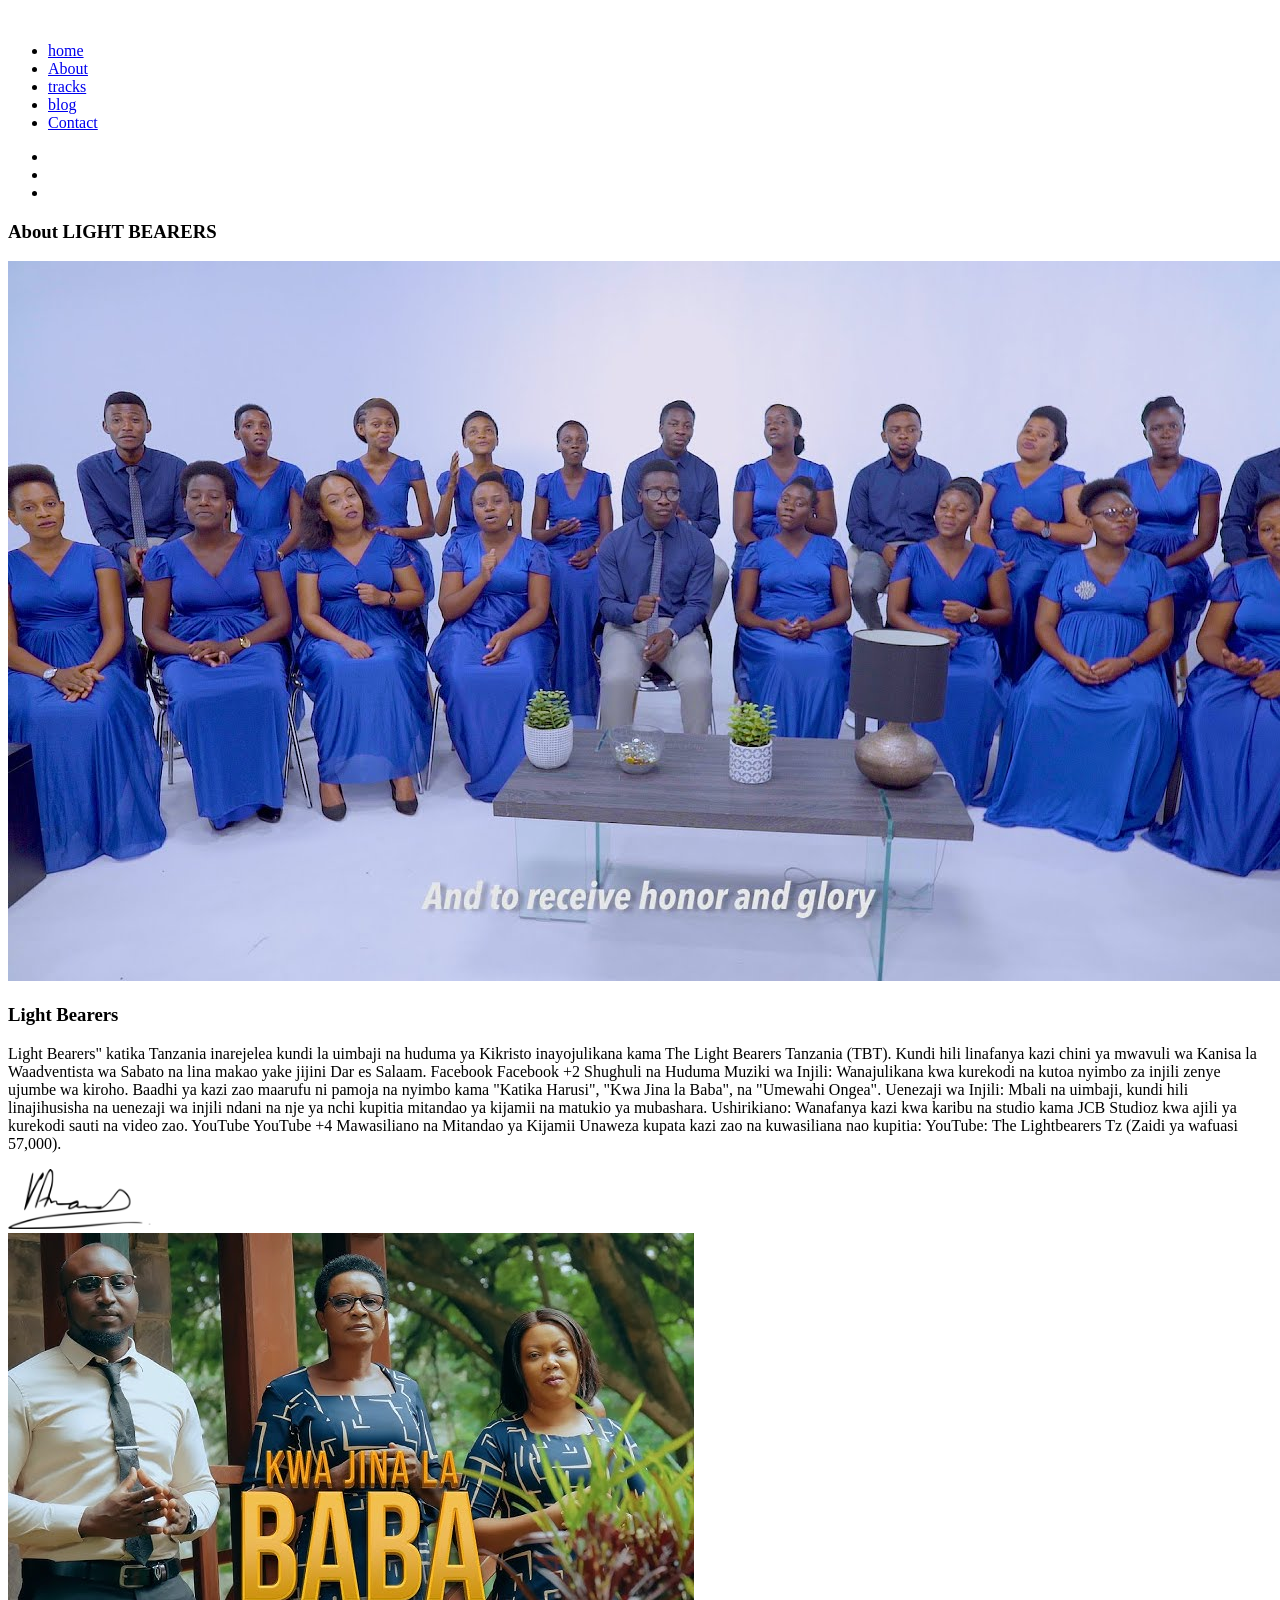
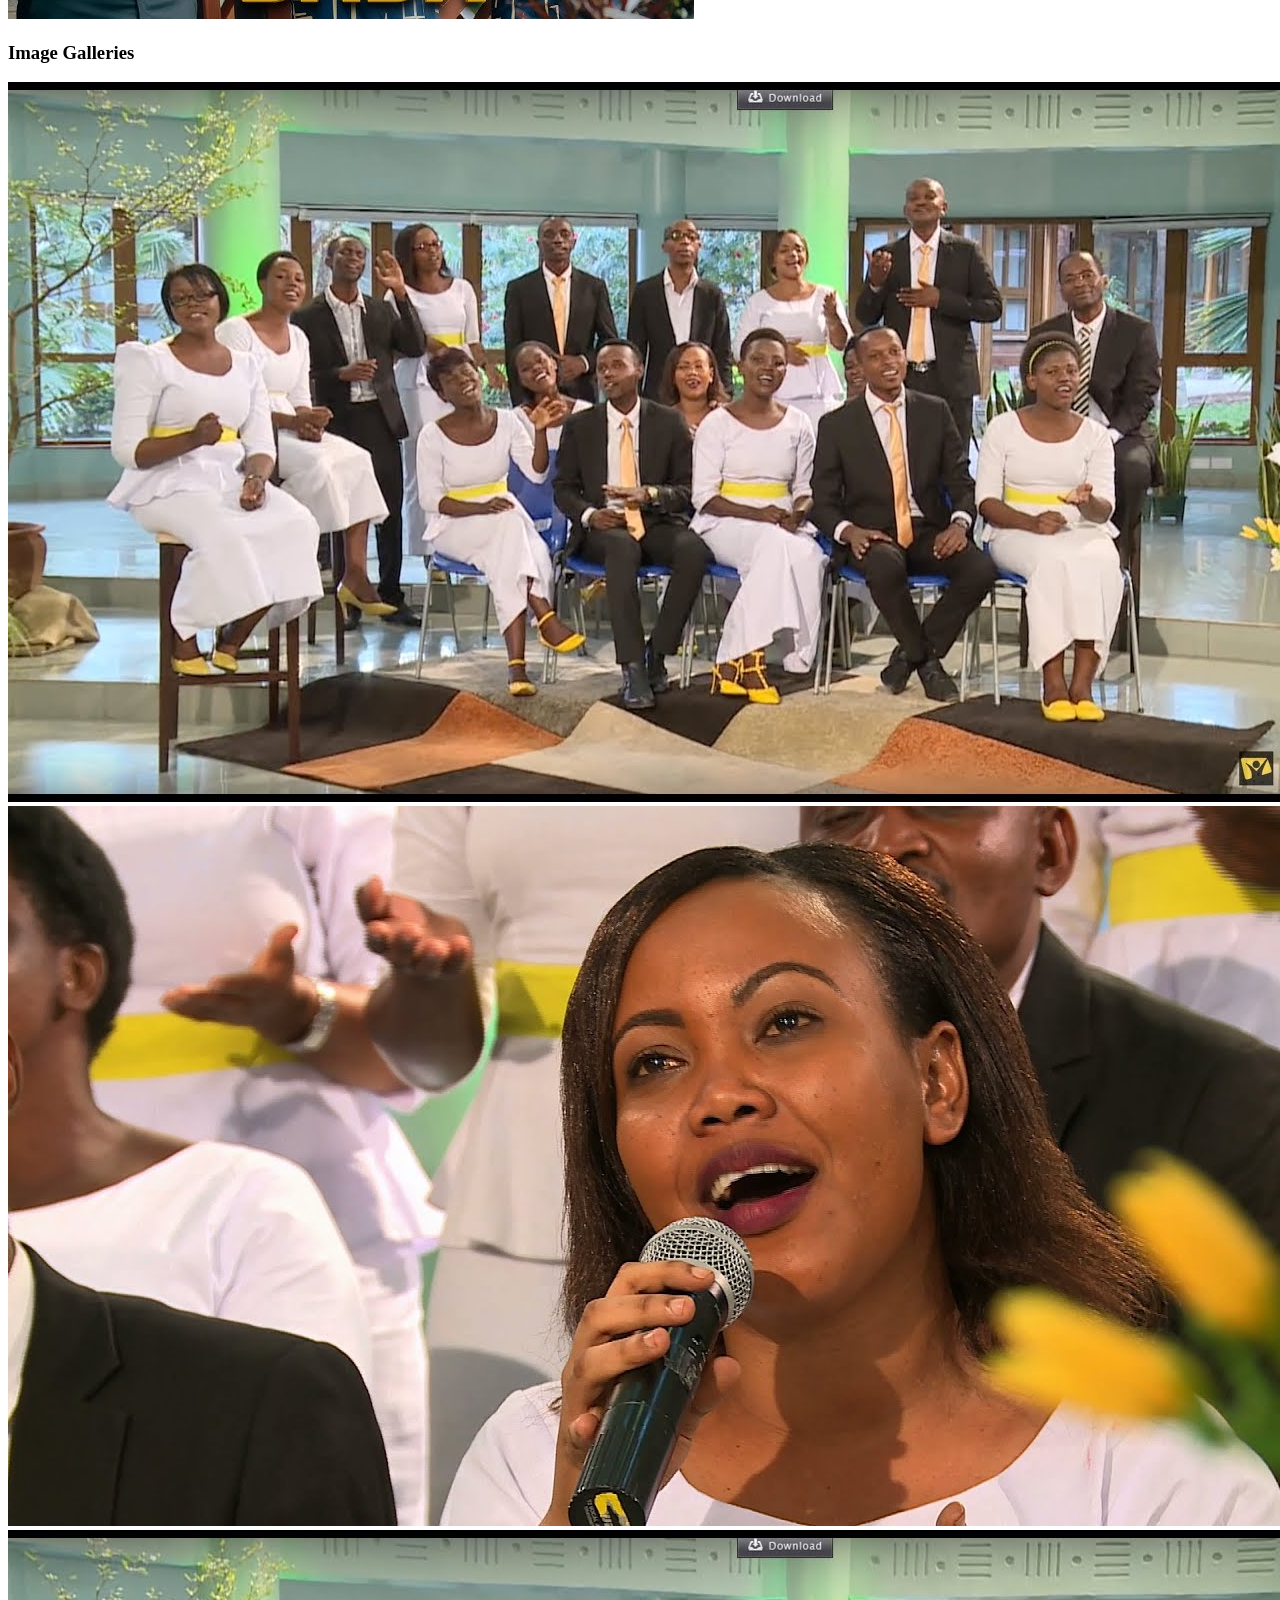
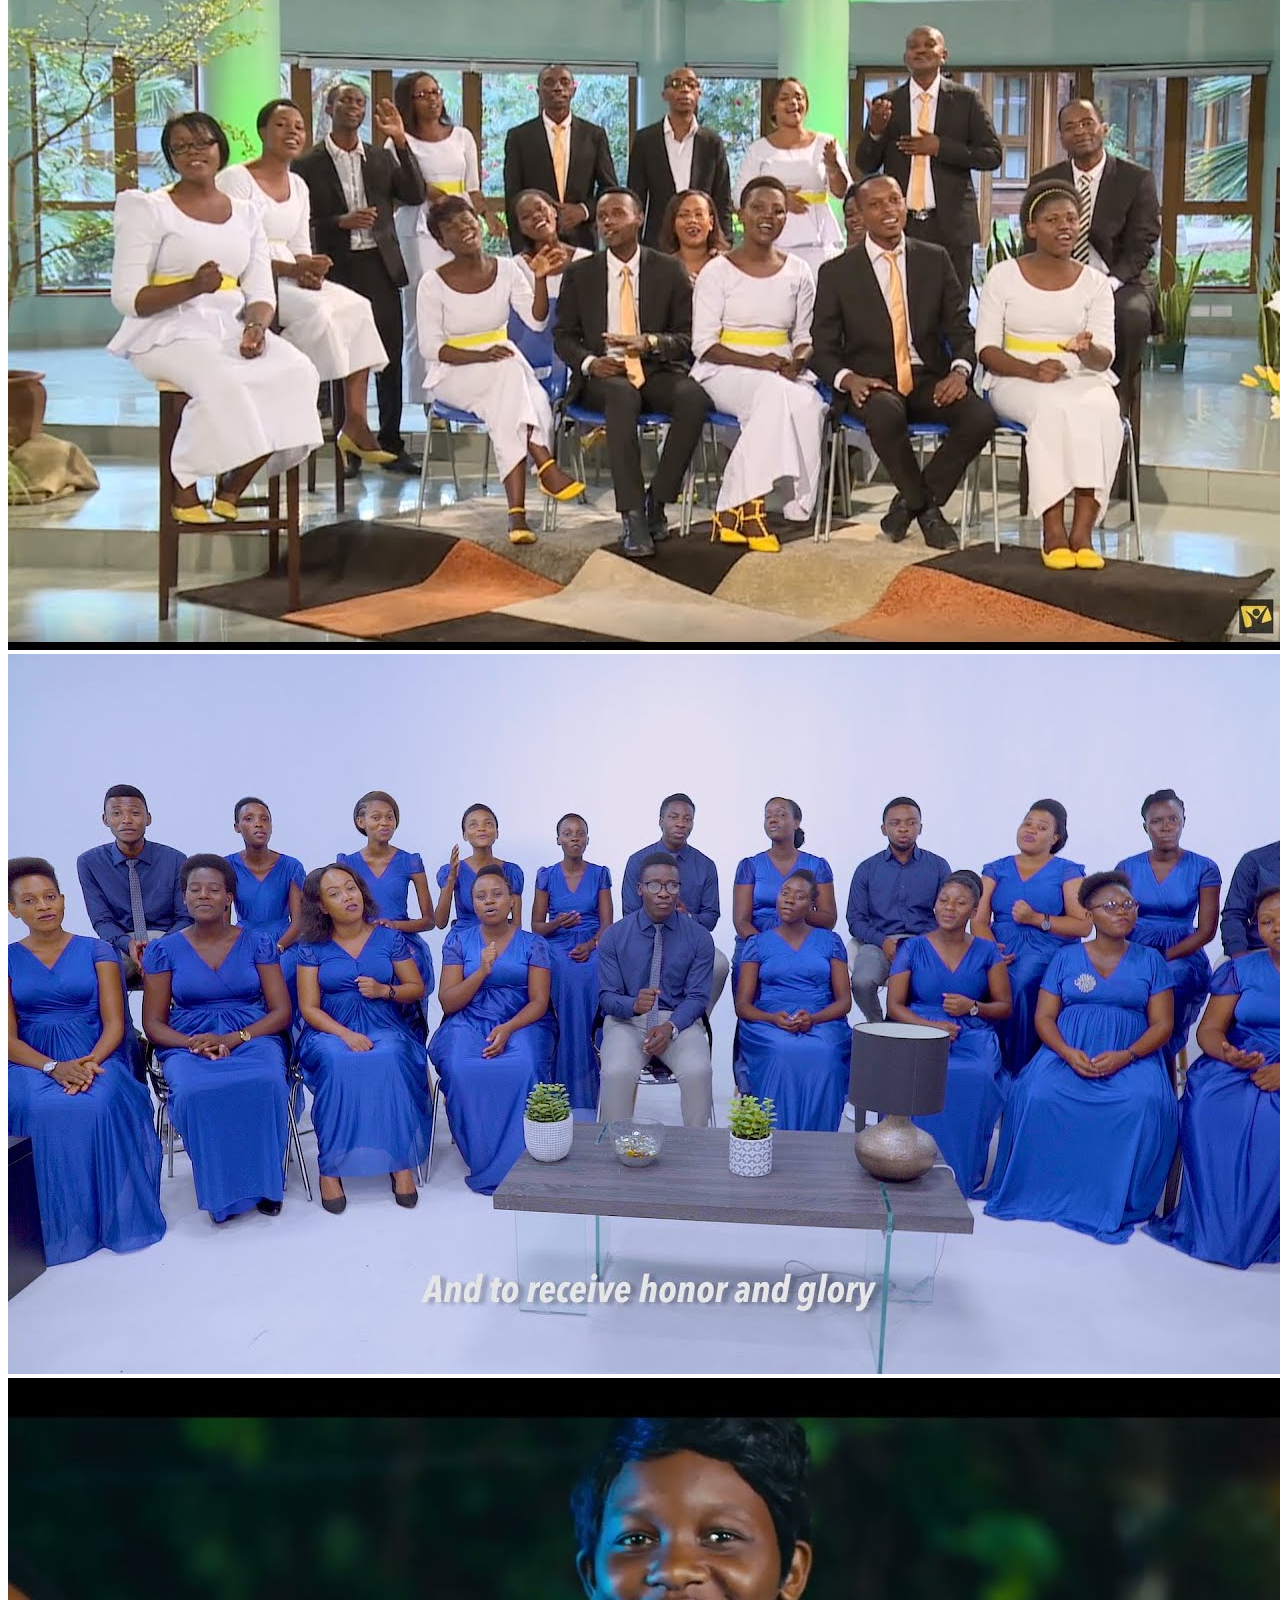
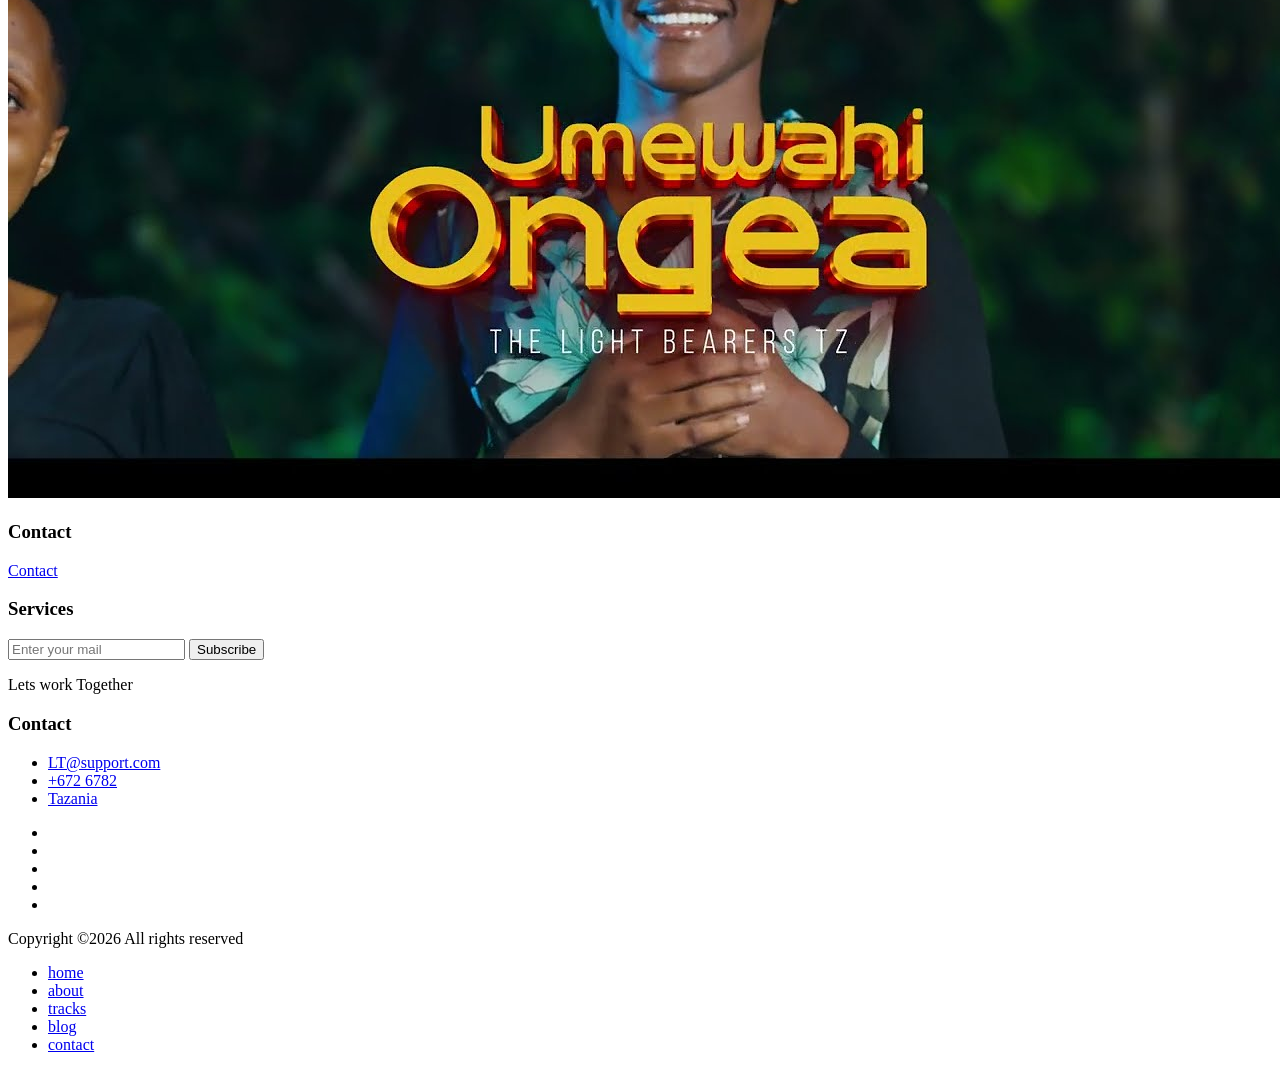
==== about.html @ f5623c2b "Add files via upload" ====
<!doctype html>
<html class="no-js" lang="zxx">

<head>
    <meta charset="utf-8">
    <meta http-equiv="x-ua-compatible" content="ie=edge">
    <title>LIGHT BEARERS</title>
    <meta name="description" content="">
    <meta name="viewport" content="width=device-width, initial-scale=1">

    <!-- <link rel="manifest" href="site.webmanifest"> -->
    <link rel="shortcut icon" type="image/x-icon" href="img/li logo.jpg">
    <!-- Place favicon.ico in the root directory -->

    <!-- CSS here -->
    <link rel="stylesheet" href="css/bootstrap.min.css">
    <link rel="stylesheet" href="css/owl.carousel.min.css">
    <link rel="stylesheet" href="css/magnific-popup.css">
    <link rel="stylesheet" href="css/font-awesome.min.css">
    <link rel="stylesheet" href="css/themify-icons.css">
    <link rel="stylesheet" href="css/nice-select.css">
    <link rel="stylesheet" href="css/audioplayer.css">
    <link rel="stylesheet" href="css/flaticon.css">
    <link rel="stylesheet" href="css/gijgo.css">
    <link rel="stylesheet" href="css/animate.css">
    <link rel="stylesheet" href="css/slick.css">
    <link rel="stylesheet" href="css/slicknav.css">
    <link rel="stylesheet" href="css/style.css">
    <!-- <link rel="stylesheet" href="css/responsive.css"> -->
</head>

<body>
    <!--[if lte IE 9]>
            <p class="browserupgrade">You are using an <strong>outdated</strong> browser. Please <a href="https://browsehappy.com/">upgrade your browser</a> to improve your experience and security.</p>
        <![endif]-->

    <!-- header-start -->
    <header>
        <div class="header-area">
            <div id="sticky-header" class="main-header-area">
                <div class="container-fluid">
                    <div class="header_bottom_border">
                        <div class="align-items-center row">
                            <div class="col-xl-3 col-lg-2">
                                <div class="logo">
                                    <a href="index.html">
                                        <img src="" alt="">
                                    </a>
                                </div>
                            </div>
                            <div class="col-xl-6 col-lg-7">
                                <div class="d-lg-block main-menu d-none">
                                    <nav>
                                        <ul id="navigation">
                                            <li><a class="active" href="index.html">home</a></li>
                                            <li><a href="about.html">About</a></li>
                                            <li><a href="track.html">tracks</a></li>
                                            <li><a href="blog.html">blog <i class="ti-angle-down"></i></a>
                                               
                                            </li>
                                           
                                            <li><a href="contact.html">Contact</a></li>
                                        </ul>
                                    </nav>
                                </div>
                            </div>
                            <div class="d-lg-block col-xl-3 col-lg-3 d-none">
                                <div class="text-right social_icon">
                                    <ul>
                                        <li><a href="#"> <i class="fa fa-facebook"></i> </a></li>
                                        <li><a href="#"> <i class="fa fa-twitter"></i> </a></li>
                                        <li><a href="#"> <i class="fa fa-instagram"></i> </a></li>
                                    </ul>
                                </div>
                            </div>
                            <div class="col-12">
                                <div class="d-block mobile_menu d-lg-none"></div>
                            </div>
                        </div>
                    </div>

                </div>
            </div>
        </div>
    </header>
    <!-- header-end -->

    <!-- bradcam_area  -->
    <div class="bradcam_area breadcam_bg_2">
        <div class="container">
            <div class="row">
                <div class="col-xl-12">
                    <div class="text-center bradcam_text">
                        <h3>About LIGHT BEARERS</h3>
                    </div>
                </div>
            </div>
        </div>
    </div>
    <!--/ bradcam_area  -->


    <!-- about_area  -->
    <div class="about_area">
        <div class="container">
            <div class="align-items-center row">
                <div class="col-xl-5 col-md-6">
                    <div class="about_thumb">
                        <img class="img-fluid" src="img/li6.jpg" alt="">
                    </div>
                </div>
                <div class="col-xl-7 col-md-6">
                    <div class="about_info">
                        <h3>Light Bearers</h3>
                        <p>Light Bearers" katika Tanzania inarejelea kundi la uimbaji na huduma ya Kikristo inayojulikana kama The Light Bearers Tanzania (TBT). Kundi hili linafanya kazi chini ya mwavuli wa Kanisa la Waadventista wa Sabato na lina makao yake jijini Dar es Salaam. 
Facebook
Facebook
 +2
Shughuli na Huduma
Muziki wa Injili: Wanajulikana kwa kurekodi na kutoa nyimbo za injili zenye ujumbe wa kiroho. Baadhi ya kazi zao maarufu ni pamoja na nyimbo kama "Katika Harusi", "Kwa Jina la Baba", na "Umewahi Ongea".
Uenezaji wa Injili: Mbali na uimbaji, kundi hili linajihusisha na uenezaji wa injili ndani na nje ya nchi kupitia mitandao ya kijamii na matukio ya mubashara.
Ushirikiano: Wanafanya kazi kwa karibu na studio kama JCB Studioz kwa ajili ya kurekodi sauti na video zao. 
YouTube
YouTube
 +4
Mawasiliano na Mitandao ya Kijamii
Unaweza kupata kazi zao na kuwasiliana nao kupitia:
YouTube: The Lightbearers Tz (Zaidi ya wafuasi 57,000).</p>
                        <div class="signature">
                            <img src="img/about/signature.png" alt="">
                        </div>
                    </div>
                </div>
            </div>
        </div>
    </div>
    <!--/ about_area  -->
    <div class="singer_video">
        <div class="container">
            <div class="justify-content-center row">
                <div class="col-xl-10">
                    <div class="image">
                        <img src="img/li8.jpg" alt="">
                        <div class="video_btn">
                            <a class="popup-video" href="https://youtu.be/t5CSvuMrzEg?list=RDt5CSvuMrzEg"><i class="fa fa-play"></i></a>
                        </div>
                    </div>
                </div>
            </div>
        </div>
        
    </div>
    <!-- gallery -->
    <div class="gallery_area">
        <div class="container">
            <div class="row">
                <div class="col-xl-12">
                    <div class="mb-65 text-center section_title">
                        <h3>Image Galleries</h3>
                    </div>
                </div>
            </div>
            <div class="grid row">
                    <div class="grid-item col-xl-5 col-lg-5 cat1 col-md-6">
                        <div class="mb-30 single-gallery">
                                <div class="portfolio-img">
                                        <img src="img/li 3.jpg" alt="">
                                </div>
                                <div class="gallery_hover">
                                    <a  class="popup-image"  href="img/li 3.jpg" class="hover_inner">
                                        <i class="ti-plus"></i>
                                    </a>
                                </div>
                        </div>
                    </div>
                    <div class="grid-item col-xl-7 col-lg-7 cat3 cat4 col-md-6">
                        <div class="mb-30 single-gallery">
                                <div class="portfolio-img">
                                        <img src="img/li4.jpg" alt="">
                                </div>
                                <div class="gallery_hover">
                                        <a class="popup-image" href="img/li4.jpg" class="hover_inner">
                                            <i class="ti-plus"></i>
                                        </a>
                                </div>
                        </div>
                    </div>
                    <div class="grid-item col-xl-4 col-lg-6 cat4 col-md-6">
                        <div class="mb-30 single-gallery">
                                <div class="portfolio-img">
                                        <img src="img/li5.jpg" alt="">
                                </div>
                                <div class="gallery_hover">
                                        <a class="popup-image" href="img/li5.jpg" class="hover_inner">
                                            <i class="ti-plus"></i>
                                        </a>
                                </div>
                        </div>
                    </div>
                    <div class="grid-item col-xl-4 col-lg-6 cat2 col-md-6">
                        <div class="mb-30 single-gallery">
                            <div class="portfolio-img">
                                    <img src="img/li6.jpg" alt="">
                            </div>
                            <div class="gallery_hover">
                                    <a class="popup-image" href="img/li6.jpg" class="hover_inner">
                                        <i class="ti-plus"></i>
                                    </a>
                                </div>
                        </div>
                    </div>
                    <div class="grid-item col-xl-4 col-lg-6 cat2 col-md-6">
                        <div class="mb-30 single-gallery">
                            <div class="portfolio-img">
                                    <img src="img/li7.jpg" alt="">
                            </div>
                            <div class="gallery_hover">
                                    <a class="popup-image" href="img/li8.jpg" class="hover_inner">
                                        <i class="ti-plus"></i>
                                    </a>
                            </div>
                        </div>
                    </div>
                </div>
        </div>
    </div>
    <!--/ gallery -->

    <!-- contact_rsvp -->
    <div class="contact_rsvp">
        <div class="container">
            <div class="row">
                <div class="col-xl-12">
                    <div class="text-center text">
                        <h3>Contact</h3>
                        <a class="boxed-btn3" href="contact.html">Contact</a>
                    </div>
                </div>
            </div>
        </div>
    </div>
    <!--/ contact_rsvp -->

    <!-- footer start -->
    <footer class="footer">
        <div class="footer_top">
            <div class="container">
                <div class="row">
                    <div class="col-xl-6 col-md-6">
                            <div class="footer_widget">
                                    <h3 class="footer_title">
                                            Services
                                    </h3>
                                <div class="subscribe-from">
                                        <form action="#">
                                                <input type="text" placeholder="Enter your mail">
                                                <button type="submit" >Subscribe</button>
                                            </form>
                                </div>
                                <p class="sub_text">Lets work Together</p>
                                </div>
                    </div>
                    <div class="col-xl-5 col-md-5 offset-xl-1">
                        <div class="footer_widget">
                                <h3 class="footer_title">
                                        Contact
                                </h3>
                            <ul>
                                <li><a href="#">LT@support.com
                                    </a></li>
                                <li><a href="#">+672 6782
                                    </a></li>
                                <li><a href="#">Tazania</a></li>
                            </ul>
                            <div class="socail_links">
                                <ul>
                                    <li>
                                        <a href="#">
                                            <i class="fa fa-facebook"></i>
                                        </a>
                                    </li>
                                    <li>
                                        <a href="#">
                                            <i class="fa fa-google-plus"></i>
                                        </a>
                                    </li>
                                    <li>
                                        <a href="#">
                                            <i class="fa fa-twitter"></i>
                                        </a>
                                    </li>
                                    <li>
                                        <a href="#">
                                            <i class="fa fa-youtube-play"></i>
                                        </a>
                                    </li>
                                    <li>
                                        <a href="#">
                                            <i class="fa fa-instagram"></i>
                                        </a>
                                    </li>
                                </ul>
                            </div>

                        </div>
                    </div>
                </div>
            </div>
        </div>
        <div class="copy-right_text">
            <div class="container">
                <div class="footer_border"></div>
                <div class="row">
                    <div class="col-xl-7 col-md-6">
                        <p class="copy_right">
                            <!-- Link back to Colorlib can't be removed. Template is licensed under CC BY 3.0. -->
Copyright &copy;<script>document.write(new Date().getFullYear());</script> All rights reserved   
                        </p>
                    </div>
                    <div class="col-xl-5 col-md-6">
                        <div class="footer_links">
                            <ul>
                                <li><a href="#">home</a></li>
                                <li><a href="#">about</a></li>
                                <li><a href="#">tracks</a></li>
                                <li><a href="#">blog</a></li>
                                <li><a href="#">contact</a></li>
                            </ul>
                        </div>
                    </div>
                </div>
            </div>
        </div>
    </footer>
    <!--/ footer end  -->

    <!-- link that opens popup -->

    <!-- JS here -->
        <script src="https://code.jquery.com/jquery-3.3.1.slim.min.js" 
            integrity="sha384-q8i/X+965DzO0rT7abK41JStQIAqVgRVzpbzo5smXKp4YfRvH+8abtTE1Pi6jizo" 
            crossorigin="anonymous">
    </script>
    <script src="js/vendor/modernizr-3.5.0.min.js"></script>
    <script src="js/vendor/jquery-1.12.4.min.js"></script>
    <script src="js/popper.min.js"></script>
    <script src="js/bootstrap.min.js"></script>
    <script src="js/owl.carousel.min.js"></script>
    <script src="js/isotope.pkgd.min.js"></script>
    <script src="js/ajax-form.js"></script>
    <script src="js/waypoints.min.js"></script>
    <script src="js/jquery.counterup.min.js"></script>
    <script src="js/imagesloaded.pkgd.min.js"></script>
    <script src="js/audioplayer.js"></script>
    <script src="js/scrollIt.js"></script>
    <script src="js/jquery.scrollUp.min.js"></script>
    <script src="js/wow.min.js"></script>
    <script src="js/nice-select.min.js"></script>
    <script src="js/jquery.slicknav.min.js"></script>
    <script src="js/jquery.magnific-popup.min.js"></script>
    <script src="js/plugins.js"></script>
    <script src="js/gijgo.min.js"></script>
    <script src="js/slick.min.js"></script>
    <!--contact js-->
    <script src="js/contact.js"></script>
    <script src="js/jquery.ajaxchimp.min.js"></script>
    <script src="js/jquery.form.js"></script>
    <script src="js/jquery.validate.min.js"></script>
    <script src="js/mail-script.js"></script>

    <script src="js/main.js"></script>
    
		<script>
                $(function() {
                    $('audio').audioPlayer({

                    });
                });
            </script>
</body>

</html>
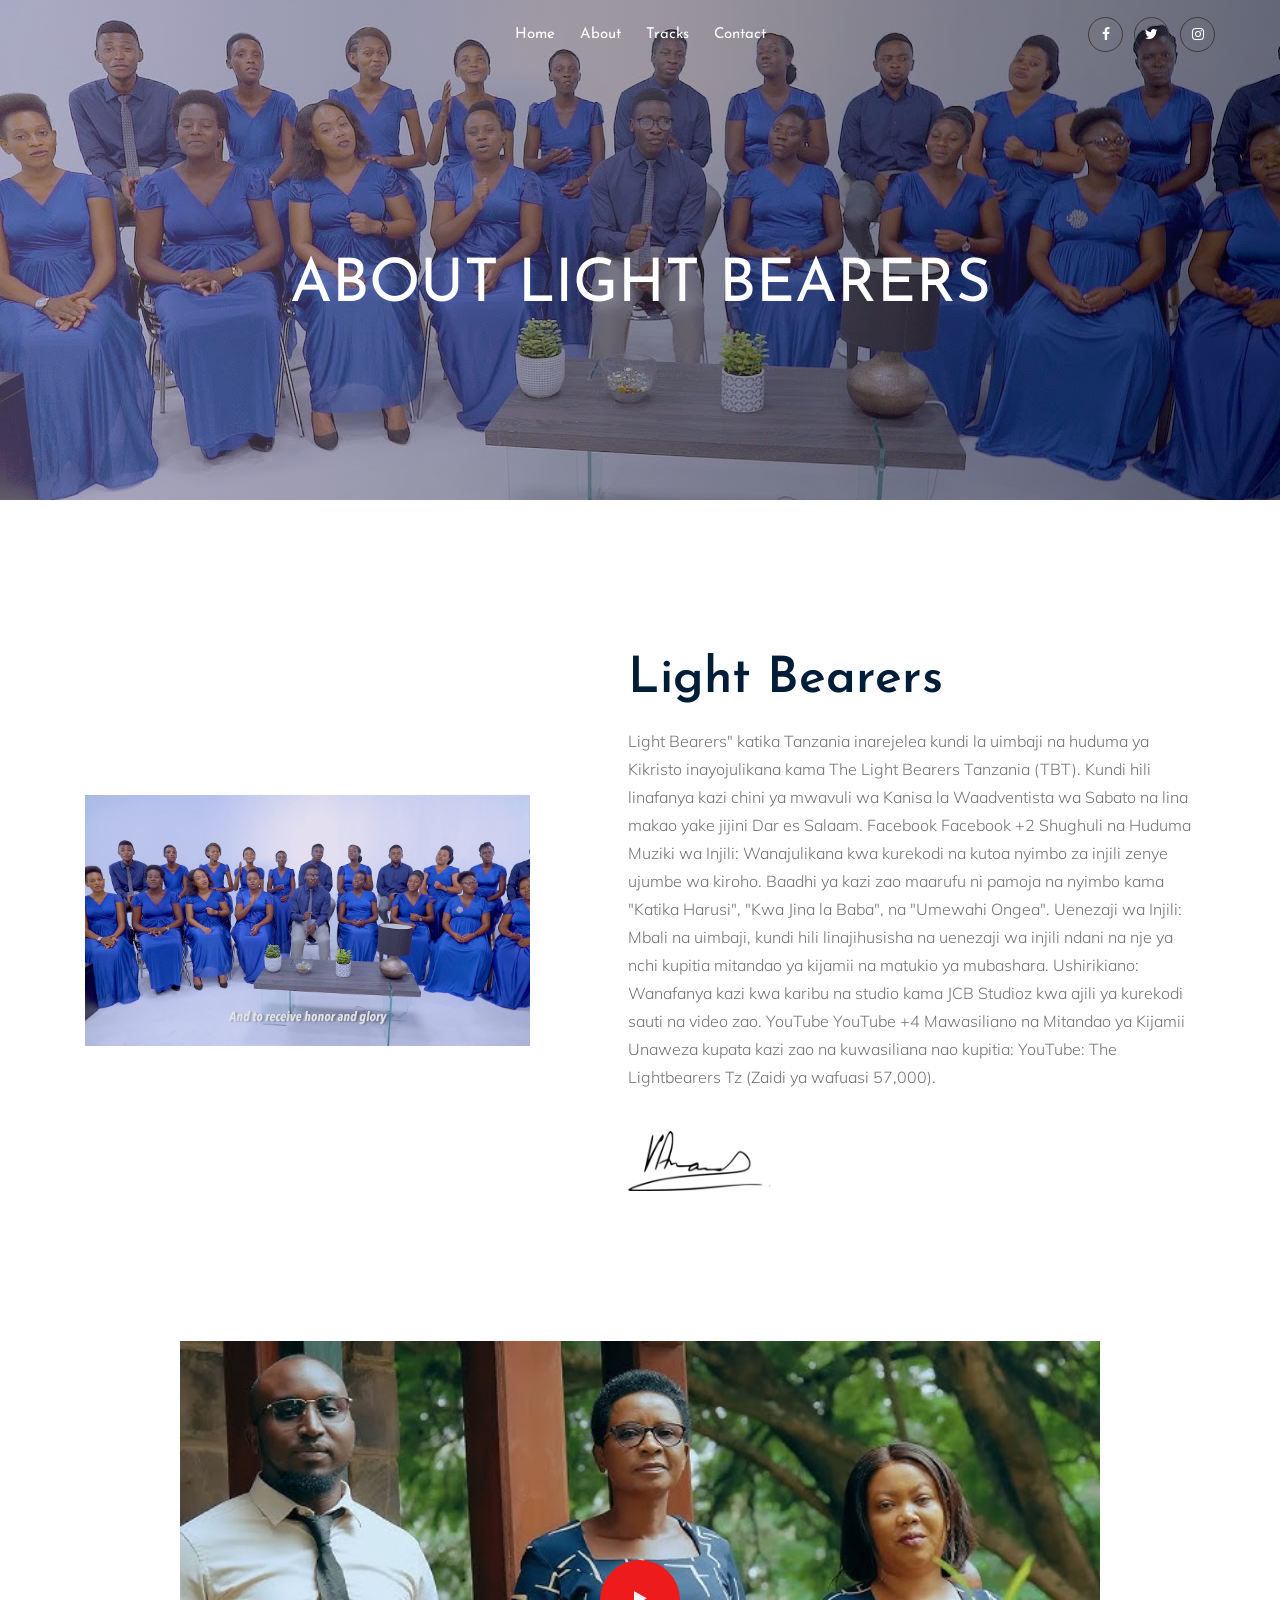
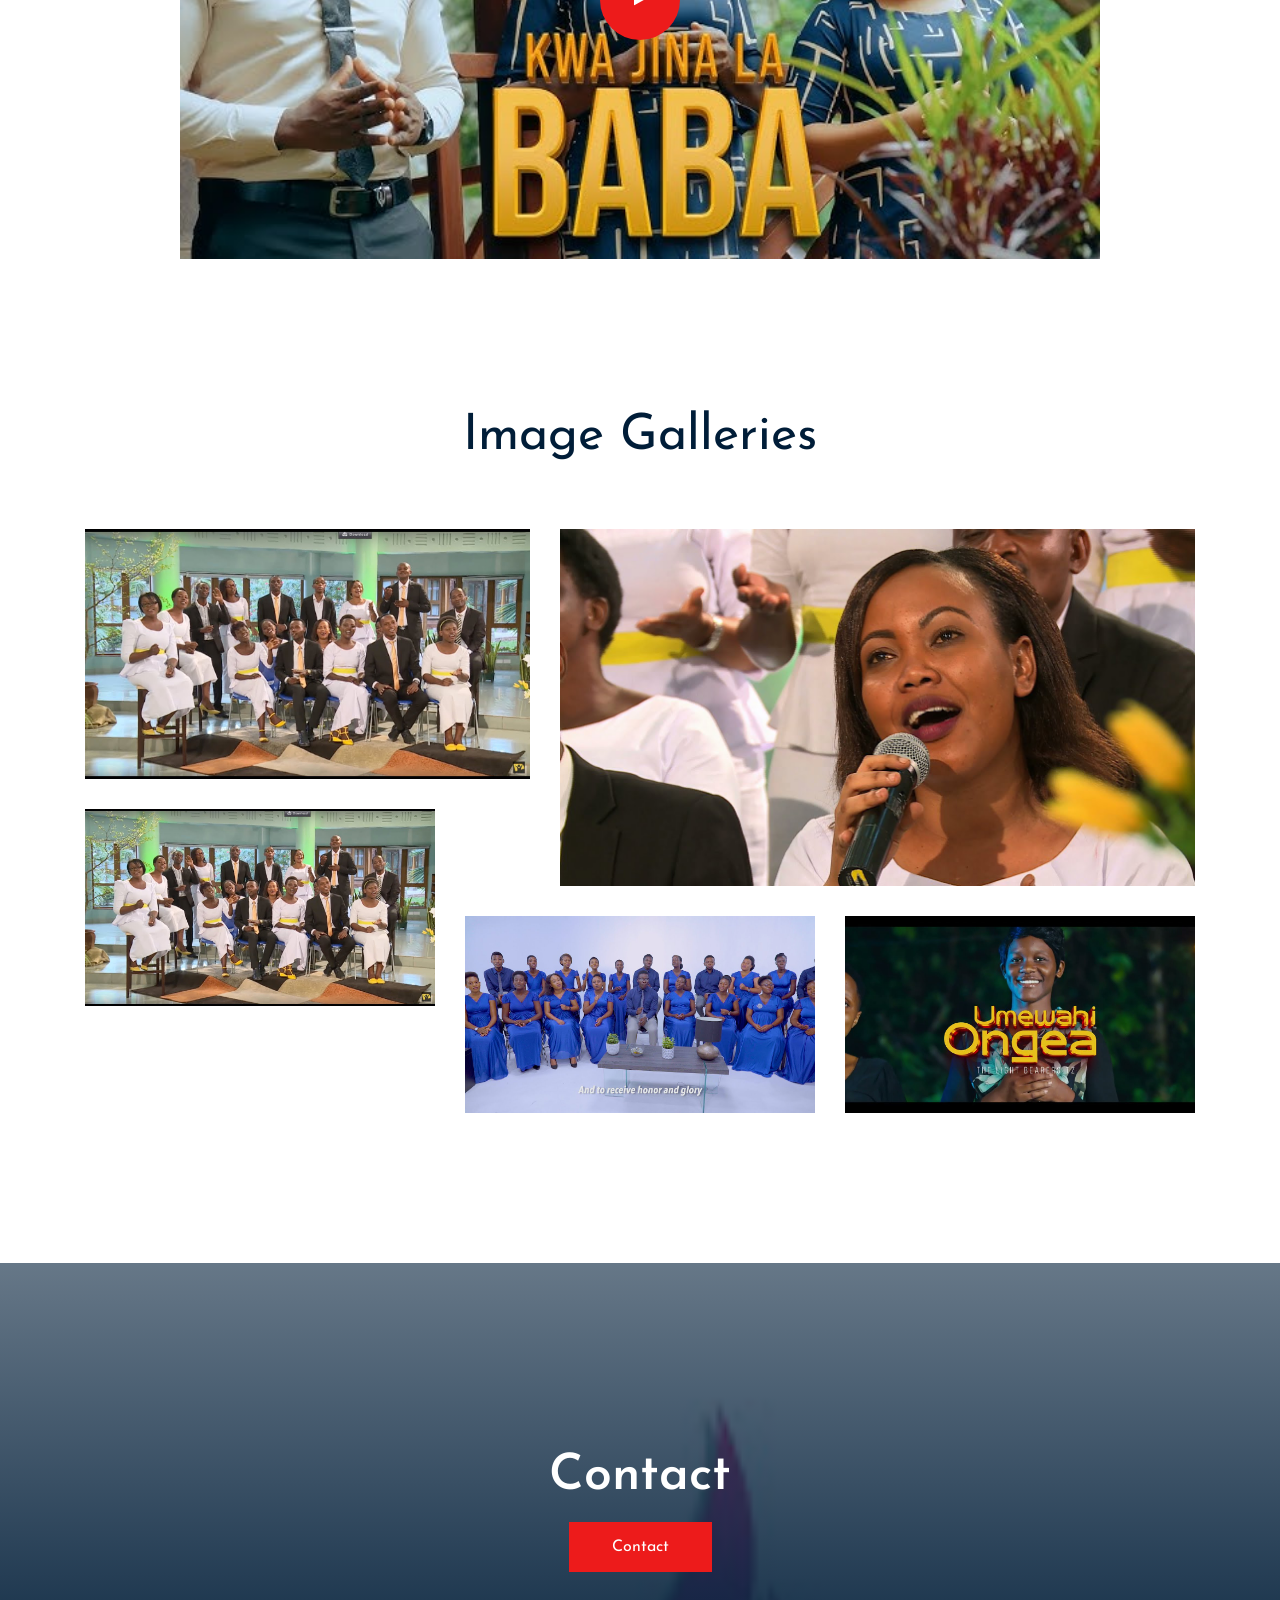
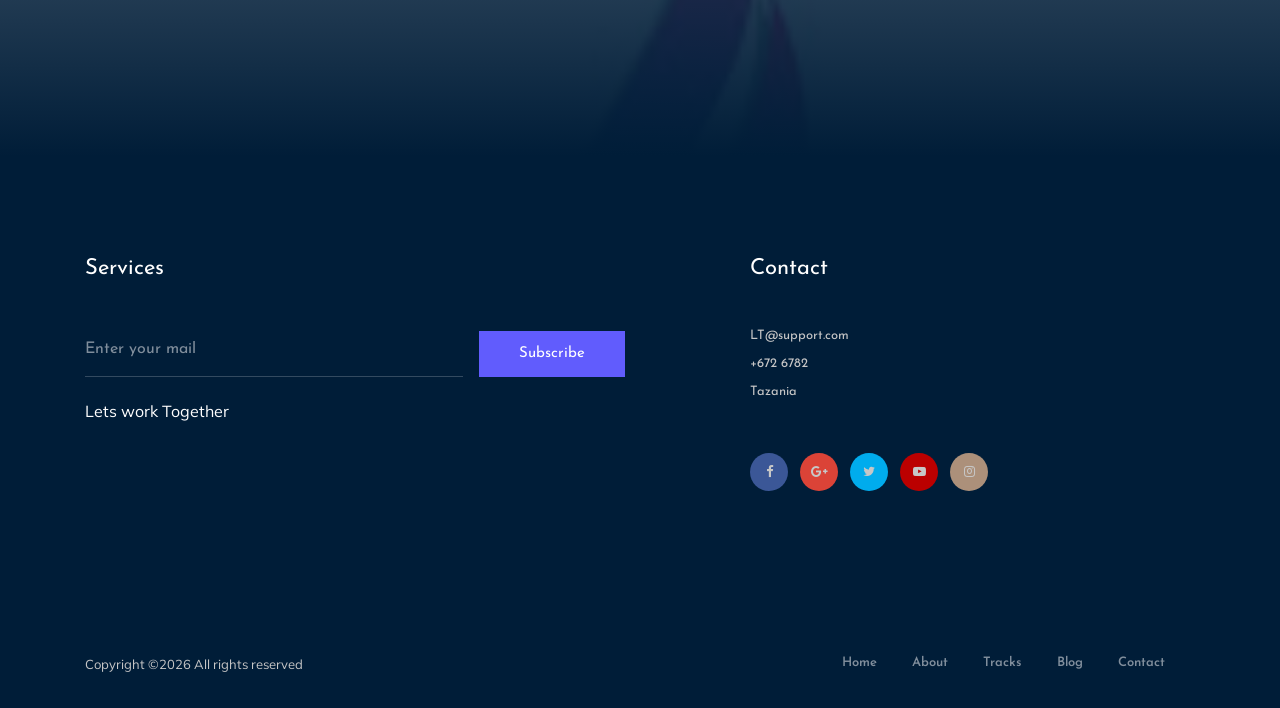
==== commit e5c0e5c0: "upd" ====
--- a/about.html
+++ b/about.html
@@ -55,7 +55,7 @@
                                             <li><a class="active" href="index.html">home</a></li>
                                             <li><a href="about.html">About</a></li>
                                             <li><a href="track.html">tracks</a></li>
-                                            <li><a href="blog.html">blog <i class="ti-angle-down"></i></a>
+                                            
                                                
                                             </li>
                                            
--- a/css/themify-icons.css
+++ b/css/themify-icons.css
@@ -0,0 +1,1081 @@
+@font-face {
+	font-family: 'themify';
+	src:url('../fonts/themify.eot?-fvbane');
+	src:url('../fonts/themify.eot?#iefix-fvbane') format('embedded-opentype'),
+		url('../fonts/themify.woff?-fvbane') format('woff'),
+		url('../fonts/themify.ttf?-fvbane') format('truetype'),
+		url('../fonts/themify.svg?-fvbane#themify') format('svg');
+	font-weight: normal;
+	font-style: normal;
+}
+
+[class^="ti-"], [class*=" ti-"] {
+	font-family: 'themify';
+	/* speak: none; */
+	font-style: normal;
+	font-weight: normal;
+	font-variant: normal;
+	text-transform: none;
+	line-height: 1;
+
+	/* Better Font Rendering =========== */
+	-webkit-font-smoothing: antialiased;
+	-moz-osx-font-smoothing: grayscale;
+}
+
+.ti-wand:before {
+	content: "\e600";
+}
+.ti-volume:before {
+	content: "\e601";
+}
+.ti-user:before {
+	content: "\e602";
+}
+.ti-unlock:before {
+	content: "\e603";
+}
+.ti-unlink:before {
+	content: "\e604";
+}
+.ti-trash:before {
+	content: "\e605";
+}
+.ti-thought:before {
+	content: "\e606";
+}
+.ti-target:before {
+	content: "\e607";
+}
+.ti-tag:before {
+	content: "\e608";
+}
+.ti-tablet:before {
+	content: "\e609";
+}
+.ti-star:before {
+	content: "\e60a";
+}
+.ti-spray:before {
+	content: "\e60b";
+}
+.ti-signal:before {
+	content: "\e60c";
+}
+.ti-shopping-cart:before {
+	content: "\e60d";
+}
+.ti-shopping-cart-full:before {
+	content: "\e60e";
+}
+.ti-settings:before {
+	content: "\e60f";
+}
+.ti-search:before {
+	content: "\e610";
+}
+.ti-zoom-in:before {
+	content: "\e611";
+}
+.ti-zoom-out:before {
+	content: "\e612";
+}
+.ti-cut:before {
+	content: "\e613";
+}
+.ti-ruler:before {
+	content: "\e614";
+}
+.ti-ruler-pencil:before {
+	content: "\e615";
+}
+.ti-ruler-alt:before {
+	content: "\e616";
+}
+.ti-bookmark:before {
+	content: "\e617";
+}
+.ti-bookmark-alt:before {
+	content: "\e618";
+}
+.ti-reload:before {
+	content: "\e619";
+}
+.ti-plus:before {
+	content: "\e61a";
+}
+.ti-pin:before {
+	content: "\e61b";
+}
+.ti-pencil:before {
+	content: "\e61c";
+}
+.ti-pencil-alt:before {
+	content: "\e61d";
+}
+.ti-paint-roller:before {
+	content: "\e61e";
+}
+.ti-paint-bucket:before {
+	content: "\e61f";
+}
+.ti-na:before {
+	content: "\e620";
+}
+.ti-mobile:before {
+	content: "\e621";
+}
+.ti-minus:before {
+	content: "\e622";
+}
+.ti-medall:before {
+	content: "\e623";
+}
+.ti-medall-alt:before {
+	content: "\e624";
+}
+.ti-marker:before {
+	content: "\e625";
+}
+.ti-marker-alt:before {
+	content: "\e626";
+}
+.ti-arrow-up:before {
+	content: "\e627";
+}
+.ti-arrow-right:before {
+	content: "\e628";
+}
+.ti-arrow-left:before {
+	content: "\e629";
+}
+.ti-arrow-down:before {
+	content: "\e62a";
+}
+.ti-lock:before {
+	content: "\e62b";
+}
+.ti-location-arrow:before {
+	content: "\e62c";
+}
+.ti-link:before {
+	content: "\e62d";
+}
+.ti-layout:before {
+	content: "\e62e";
+}
+.ti-layers:before {
+	content: "\e62f";
+}
+.ti-layers-alt:before {
+	content: "\e630";
+}
+.ti-key:before {
+	content: "\e631";
+}
+.ti-import:before {
+	content: "\e632";
+}
+.ti-image:before {
+	content: "\e633";
+}
+.ti-heart:before {
+	content: "\e634";
+}
+.ti-heart-broken:before {
+	content: "\e635";
+}
+.ti-hand-stop:before {
+	content: "\e636";
+}
+.ti-hand-open:before {
+	content: "\e637";
+}
+.ti-hand-drag:before {
+	content: "\e638";
+}
+.ti-folder:before {
+	content: "\e639";
+}
+.ti-flag:before {
+	content: "\e63a";
+}
+.ti-flag-alt:before {
+	content: "\e63b";
+}
+.ti-flag-alt-2:before {
+	content: "\e63c";
+}
+.ti-eye:before {
+	content: "\e63d";
+}
+.ti-export:before {
+	content: "\e63e";
+}
+.ti-exchange-vertical:before {
+	content: "\e63f";
+}
+.ti-desktop:before {
+	content: "\e640";
+}
+.ti-cup:before {
+	content: "\e641";
+}
+.ti-crown:before {
+	content: "\e642";
+}
+.ti-comments:before {
+	content: "\e643";
+}
+.ti-comment:before {
+	content: "\e644";
+}
+.ti-comment-alt:before {
+	content: "\e645";
+}
+.ti-close:before {
+	content: "\e646";
+}
+.ti-clip:before {
+	content: "\e647";
+}
+.ti-angle-up:before {
+	content: "\e648";
+}
+.ti-angle-right:before {
+	content: "\e649";
+}
+.ti-angle-left:before {
+	content: "\e64a";
+}
+.ti-angle-down:before {
+	content: "\e64b";
+}
+.ti-check:before {
+	content: "\e64c";
+}
+.ti-check-box:before {
+	content: "\e64d";
+}
+.ti-camera:before {
+	content: "\e64e";
+}
+.ti-announcement:before {
+	content: "\e64f";
+}
+.ti-brush:before {
+	content: "\e650";
+}
+.ti-briefcase:before {
+	content: "\e651";
+}
+.ti-bolt:before {
+	content: "\e652";
+}
+.ti-bolt-alt:before {
+	content: "\e653";
+}
+.ti-blackboard:before {
+	content: "\e654";
+}
+.ti-bag:before {
+	content: "\e655";
+}
+.ti-move:before {
+	content: "\e656";
+}
+.ti-arrows-vertical:before {
+	content: "\e657";
+}
+.ti-arrows-horizontal:before {
+	content: "\e658";
+}
+.ti-fullscreen:before {
+	content: "\e659";
+}
+.ti-arrow-top-right:before {
+	content: "\e65a";
+}
+.ti-arrow-top-left:before {
+	content: "\e65b";
+}
+.ti-arrow-circle-up:before {
+	content: "\e65c";
+}
+.ti-arrow-circle-right:before {
+	content: "\e65d";
+}
+.ti-arrow-circle-left:before {
+	content: "\e65e";
+}
+.ti-arrow-circle-down:before {
+	content: "\e65f";
+}
+.ti-angle-double-up:before {
+	content: "\e660";
+}
+.ti-angle-double-right:before {
+	content: "\e661";
+}
+.ti-angle-double-left:before {
+	content: "\e662";
+}
+.ti-angle-double-down:before {
+	content: "\e663";
+}
+.ti-zip:before {
+	content: "\e664";
+}
+.ti-world:before {
+	content: "\e665";
+}
+.ti-wheelchair:before {
+	content: "\e666";
+}
+.ti-view-list:before {
+	content: "\e667";
+}
+.ti-view-list-alt:before {
+	content: "\e668";
+}
+.ti-view-grid:before {
+	content: "\e669";
+}
+.ti-uppercase:before {
+	content: "\e66a";
+}
+.ti-upload:before {
+	content: "\e66b";
+}
+.ti-underline:before {
+	content: "\e66c";
+}
+.ti-truck:before {
+	content: "\e66d";
+}
+.ti-timer:before {
+	content: "\e66e";
+}
+.ti-ticket:before {
+	content: "\e66f";
+}
+.ti-thumb-up:before {
+	content: "\e670";
+}
+.ti-thumb-down:before {
+	content: "\e671";
+}
+.ti-text:before {
+	content: "\e672";
+}
+.ti-stats-up:before {
+	content: "\e673";
+}
+.ti-stats-down:before {
+	content: "\e674";
+}
+.ti-split-v:before {
+	content: "\e675";
+}
+.ti-split-h:before {
+	content: "\e676";
+}
+.ti-smallcap:before {
+	content: "\e677";
+}
+.ti-shine:before {
+	content: "\e678";
+}
+.ti-shift-right:before {
+	content: "\e679";
+}
+.ti-shift-left:before {
+	content: "\e67a";
+}
+.ti-shield:before {
+	content: "\e67b";
+}
+.ti-notepad:before {
+	content: "\e67c";
+}
+.ti-server:before {
+	content: "\e67d";
+}
+.ti-quote-right:before {
+	content: "\e67e";
+}
+.ti-quote-left:before {
+	content: "\e67f";
+}
+.ti-pulse:before {
+	content: "\e680";
+}
+.ti-printer:before {
+	content: "\e681";
+}
+.ti-power-off:before {
+	content: "\e682";
+}
+.ti-plug:before {
+	content: "\e683";
+}
+.ti-pie-chart:before {
+	content: "\e684";
+}
+.ti-paragraph:before {
+	content: "\e685";
+}
+.ti-panel:before {
+	content: "\e686";
+}
+.ti-package:before {
+	content: "\e687";
+}
+.ti-music:before {
+	content: "\e688";
+}
+.ti-music-alt:before {
+	content: "\e689";
+}
+.ti-mouse:before {
+	content: "\e68a";
+}
+.ti-mouse-alt:before {
+	content: "\e68b";
+}
+.ti-money:before {
+	content: "\e68c";
+}
+.ti-microphone:before {
+	content: "\e68d";
+}
+.ti-menu:before {
+	content: "\e68e";
+}
+.ti-menu-alt:before {
+	content: "\e68f";
+}
+.ti-map:before {
+	content: "\e690";
+}
+.ti-map-alt:before {
+	content: "\e691";
+}
+.ti-loop:before {
+	content: "\e692";
+}
+.ti-location-pin:before {
+	content: "\e693";
+}
+.ti-list:before {
+	content: "\e694";
+}
+.ti-light-bulb:before {
+	content: "\e695";
+}
+.ti-Italic:before {
+	content: "\e696";
+}
+.ti-info:before {
+	content: "\e697";
+}
+.ti-infinite:before {
+	content: "\e698";
+}
+.ti-id-badge:before {
+	content: "\e699";
+}
+.ti-hummer:before {
+	content: "\e69a";
+}
+.ti-home:before {
+	content: "\e69b";
+}
+.ti-help:before {
+	content: "\e69c";
+}
+.ti-headphone:before {
+	content: "\e69d";
+}
+.ti-harddrives:before {
+	content: "\e69e";
+}
+.ti-harddrive:before {
+	content: "\e69f";
+}
+.ti-gift:before {
+	content: "\e6a0";
+}
+.ti-game:before {
+	content: "\e6a1";
+}
+.ti-filter:before {
+	content: "\e6a2";
+}
+.ti-files:before {
+	content: "\e6a3";
+}
+.ti-file:before {
+	content: "\e6a4";
+}
+.ti-eraser:before {
+	content: "\e6a5";
+}
+.ti-envelope:before {
+	content: "\e6a6";
+}
+.ti-download:before {
+	content: "\e6a7";
+}
+.ti-direction:before {
+	content: "\e6a8";
+}
+.ti-direction-alt:before {
+	content: "\e6a9";
+}
+.ti-dashboard:before {
+	content: "\e6aa";
+}
+.ti-control-stop:before {
+	content: "\e6ab";
+}
+.ti-control-shuffle:before {
+	content: "\e6ac";
+}
+.ti-control-play:before {
+	content: "\e6ad";
+}
+.ti-control-pause:before {
+	content: "\e6ae";
+}
+.ti-control-forward:before {
+	content: "\e6af";
+}
+.ti-control-backward:before {
+	content: "\e6b0";
+}
+.ti-cloud:before {
+	content: "\e6b1";
+}
+.ti-cloud-up:before {
+	content: "\e6b2";
+}
+.ti-cloud-down:before {
+	content: "\e6b3";
+}
+.ti-clipboard:before {
+	content: "\e6b4";
+}
+.ti-car:before {
+	content: "\e6b5";
+}
+.ti-calendar:before {
+	content: "\e6b6";
+}
+.ti-book:before {
+	content: "\e6b7";
+}
+.ti-bell:before {
+	content: "\e6b8";
+}
+.ti-basketball:before {
+	content: "\e6b9";
+}
+.ti-bar-chart:before {
+	content: "\e6ba";
+}
+.ti-bar-chart-alt:before {
+	content: "\e6bb";
+}
+.ti-back-right:before {
+	content: "\e6bc";
+}
+.ti-back-left:before {
+	content: "\e6bd";
+}
+.ti-arrows-corner:before {
+	content: "\e6be";
+}
+.ti-archive:before {
+	content: "\e6bf";
+}
+.ti-anchor:before {
+	content: "\e6c0";
+}
+.ti-align-right:before {
+	content: "\e6c1";
+}
+.ti-align-left:before {
+	content: "\e6c2";
+}
+.ti-align-justify:before {
+	content: "\e6c3";
+}
+.ti-align-center:before {
+	content: "\e6c4";
+}
+.ti-alert:before {
+	content: "\e6c5";
+}
+.ti-alarm-clock:before {
+	content: "\e6c6";
+}
+.ti-agenda:before {
+	content: "\e6c7";
+}
+.ti-write:before {
+	content: "\e6c8";
+}
+.ti-window:before {
+	content: "\e6c9";
+}
+.ti-widgetized:before {
+	content: "\e6ca";
+}
+.ti-widget:before {
+	content: "\e6cb";
+}
+.ti-widget-alt:before {
+	content: "\e6cc";
+}
+.ti-wallet:before {
+	content: "\e6cd";
+}
+.ti-video-clapper:before {
+	content: "\e6ce";
+}
+.ti-video-camera:before {
+	content: "\e6cf";
+}
+.ti-vector:before {
+	content: "\e6d0";
+}
+.ti-themify-logo:before {
+	content: "\e6d1";
+}
+.ti-themify-favicon:before {
+	content: "\e6d2";
+}
+.ti-themify-favicon-alt:before {
+	content: "\e6d3";
+}
+.ti-support:before {
+	content: "\e6d4";
+}
+.ti-stamp:before {
+	content: "\e6d5";
+}
+.ti-split-v-alt:before {
+	content: "\e6d6";
+}
+.ti-slice:before {
+	content: "\e6d7";
+}
+.ti-shortcode:before {
+	content: "\e6d8";
+}
+.ti-shift-right-alt:before {
+	content: "\e6d9";
+}
+.ti-shift-left-alt:before {
+	content: "\e6da";
+}
+.ti-ruler-alt-2:before {
+	content: "\e6db";
+}
+.ti-receipt:before {
+	content: "\e6dc";
+}
+.ti-pin2:before {
+	content: "\e6dd";
+}
+.ti-pin-alt:before {
+	content: "\e6de";
+}
+.ti-pencil-alt2:before {
+	content: "\e6df";
+}
+.ti-palette:before {
+	content: "\e6e0";
+}
+.ti-more:before {
+	content: "\e6e1";
+}
+.ti-more-alt:before {
+	content: "\e6e2";
+}
+.ti-microphone-alt:before {
+	content: "\e6e3";
+}
+.ti-magnet:before {
+	content: "\e6e4";
+}
+.ti-line-double:before {
+	content: "\e6e5";
+}
+.ti-line-dotted:before {
+	content: "\e6e6";
+}
+.ti-line-dashed:before {
+	content: "\e6e7";
+}
+.ti-layout-width-full:before {
+	content: "\e6e8";
+}
+.ti-layout-width-default:before {
+	content: "\e6e9";
+}
+.ti-layout-width-default-alt:before {
+	content: "\e6ea";
+}
+.ti-layout-tab:before {
+	content: "\e6eb";
+}
+.ti-layout-tab-window:before {
+	content: "\e6ec";
+}
+.ti-layout-tab-v:before {
+	content: "\e6ed";
+}
+.ti-layout-tab-min:before {
+	content: "\e6ee";
+}
+.ti-layout-slider:before {
+	content: "\e6ef";
+}
+.ti-layout-slider-alt:before {
+	content: "\e6f0";
+}
+.ti-layout-sidebar-right:before {
+	content: "\e6f1";
+}
+.ti-layout-sidebar-none:before {
+	content: "\e6f2";
+}
+.ti-layout-sidebar-left:before {
+	content: "\e6f3";
+}
+.ti-layout-placeholder:before {
+	content: "\e6f4";
+}
+.ti-layout-menu:before {
+	content: "\e6f5";
+}
+.ti-layout-menu-v:before {
+	content: "\e6f6";
+}
+.ti-layout-menu-separated:before {
+	content: "\e6f7";
+}
+.ti-layout-menu-full:before {
+	content: "\e6f8";
+}
+.ti-layout-media-right-alt:before {
+	content: "\e6f9";
+}
+.ti-layout-media-right:before {
+	content: "\e6fa";
+}
+.ti-layout-media-overlay:before {
+	content: "\e6fb";
+}
+.ti-layout-media-overlay-alt:before {
+	content: "\e6fc";
+}
+.ti-layout-media-overlay-alt-2:before {
+	content: "\e6fd";
+}
+.ti-layout-media-left-alt:before {
+	content: "\e6fe";
+}
+.ti-layout-media-left:before {
+	content: "\e6ff";
+}
+.ti-layout-media-center-alt:before {
+	content: "\e700";
+}
+.ti-layout-media-center:before {
+	content: "\e701";
+}
+.ti-layout-list-thumb:before {
+	content: "\e702";
+}
+.ti-layout-list-thumb-alt:before {
+	content: "\e703";
+}
+.ti-layout-list-post:before {
+	content: "\e704";
+}
+.ti-layout-list-large-image:before {
+	content: "\e705";
+}
+.ti-layout-line-solid:before {
+	content: "\e706";
+}
+.ti-layout-grid4:before {
+	content: "\e707";
+}
+.ti-layout-grid3:before {
+	content: "\e708";
+}
+.ti-layout-grid2:before {
+	content: "\e709";
+}
+.ti-layout-grid2-thumb:before {
+	content: "\e70a";
+}
+.ti-layout-cta-right:before {
+	content: "\e70b";
+}
+.ti-layout-cta-left:before {
+	content: "\e70c";
+}
+.ti-layout-cta-center:before {
+	content: "\e70d";
+}
+.ti-layout-cta-btn-right:before {
+	content: "\e70e";
+}
+.ti-layout-cta-btn-left:before {
+	content: "\e70f";
+}
+.ti-layout-column4:before {
+	content: "\e710";
+}
+.ti-layout-column3:before {
+	content: "\e711";
+}
+.ti-layout-column2:before {
+	content: "\e712";
+}
+.ti-layout-accordion-separated:before {
+	content: "\e713";
+}
+.ti-layout-accordion-merged:before {
+	content: "\e714";
+}
+.ti-layout-accordion-list:before {
+	content: "\e715";
+}
+.ti-ink-pen:before {
+	content: "\e716";
+}
+.ti-info-alt:before {
+	content: "\e717";
+}
+.ti-help-alt:before {
+	content: "\e718";
+}
+.ti-headphone-alt:before {
+	content: "\e719";
+}
+.ti-hand-point-up:before {
+	content: "\e71a";
+}
+.ti-hand-point-right:before {
+	content: "\e71b";
+}
+.ti-hand-point-left:before {
+	content: "\e71c";
+}
+.ti-hand-point-down:before {
+	content: "\e71d";
+}
+.ti-gallery:before {
+	content: "\e71e";
+}
+.ti-face-smile:before {
+	content: "\e71f";
+}
+.ti-face-sad:before {
+	content: "\e720";
+}
+.ti-credit-card:before {
+	content: "\e721";
+}
+.ti-control-skip-forward:before {
+	content: "\e722";
+}
+.ti-control-skip-backward:before {
+	content: "\e723";
+}
+.ti-control-record:before {
+	content: "\e724";
+}
+.ti-control-eject:before {
+	content: "\e725";
+}
+.ti-comments-smiley:before {
+	content: "\e726";
+}
+.ti-brush-alt:before {
+	content: "\e727";
+}
+.ti-youtube:before {
+	content: "\e728";
+}
+.ti-vimeo:before {
+	content: "\e729";
+}
+.ti-twitter:before {
+	content: "\e72a";
+}
+.ti-time:before {
+	content: "\e72b";
+}
+.ti-tumblr:before {
+	content: "\e72c";
+}
+.ti-skype:before {
+	content: "\e72d";
+}
+.ti-share:before {
+	content: "\e72e";
+}
+.ti-share-alt:before {
+	content: "\e72f";
+}
+.ti-rocket:before {
+	content: "\e730";
+}
+.ti-pinterest:before {
+	content: "\e731";
+}
+.ti-new-window:before {
+	content: "\e732";
+}
+.ti-microsoft:before {
+	content: "\e733";
+}
+.ti-list-ol:before {
+	content: "\e734";
+}
+.ti-linkedin:before {
+	content: "\e735";
+}
+.ti-layout-sidebar-2:before {
+	content: "\e736";
+}
+.ti-layout-grid4-alt:before {
+	content: "\e737";
+}
+.ti-layout-grid3-alt:before {
+	content: "\e738";
+}
+.ti-layout-grid2-alt:before {
+	content: "\e739";
+}
+.ti-layout-column4-alt:before {
+	content: "\e73a";
+}
+.ti-layout-column3-alt:before {
+	content: "\e73b";
+}
+.ti-layout-column2-alt:before {
+	content: "\e73c";
+}
+.ti-instagram:before {
+	content: "\e73d";
+}
+.ti-google:before {
+	content: "\e73e";
+}
+.ti-github:before {
+	content: "\e73f";
+}
+.ti-flickr:before {
+	content: "\e740";
+}
+.ti-facebook:before {
+	content: "\e741";
+}
+.ti-dropbox:before {
+	content: "\e742";
+}
+.ti-dribbble:before {
+	content: "\e743";
+}
+.ti-apple:before {
+	content: "\e744";
+}
+.ti-android:before {
+	content: "\e745";
+}
+.ti-save:before {
+	content: "\e746";
+}
+.ti-save-alt:before {
+	content: "\e747";
+}
+.ti-yahoo:before {
+	content: "\e748";
+}
+.ti-wordpress:before {
+	content: "\e749";
+}
+.ti-vimeo-alt:before {
+	content: "\e74a";
+}
+.ti-twitter-alt:before {
+	content: "\e74b";
+}
+.ti-tumblr-alt:before {
+	content: "\e74c";
+}
+.ti-trello:before {
+	content: "\e74d";
+}
+.ti-stack-overflow:before {
+	content: "\e74e";
+}
+.ti-soundcloud:before {
+	content: "\e74f";
+}
+.ti-sharethis:before {
+	content: "\e750";
+}
+.ti-sharethis-alt:before {
+	content: "\e751";
+}
+.ti-reddit:before {
+	content: "\e752";
+}
+.ti-pinterest-alt:before {
+	content: "\e753";
+}
+.ti-microsoft-alt:before {
+	content: "\e754";
+}
+.ti-linux:before {
+	content: "\e755";
+}
+.ti-jsfiddle:before {
+	content: "\e756";
+}
+.ti-joomla:before {
+	content: "\e757";
+}
+.ti-html5:before {
+	content: "\e758";
+}
+.ti-flickr-alt:before {
+	content: "\e759";
+}
+.ti-email:before {
+	content: "\e75a";
+}
+.ti-drupal:before {
+	content: "\e75b";
+}
+.ti-dropbox-alt:before {
+	content: "\e75c";
+}
+.ti-css3:before {
+	content: "\e75d";
+}
+.ti-rss:before {
+	content: "\e75e";
+}
+.ti-rss-alt:before {
+	content: "\e75f";
+}
--- a/css/nice-select.css
+++ b/css/nice-select.css
@@ -0,0 +1,140 @@
+.nice-select {
+  -webkit-tap-highlight-color: transparent;
+  background-color: #fff;
+  border-radius: 5px;
+  border: solid 1px #e8e8e8;
+  box-sizing: border-box;
+  clear: both;
+  cursor: pointer;
+  display: block;
+  float: left;
+  font-family: inherit;
+  font-size: 14px;
+  font-weight: normal;
+  height: 42px;
+  line-height: 40px;
+  outline: none;
+  padding-left: 18px;
+  padding-right: 30px;
+  position: relative;
+  text-align: left !important;
+  -webkit-transition: all 0.2s ease-in-out;
+  transition: all 0.2s ease-in-out;
+  -webkit-user-select: none;
+     -moz-user-select: none;
+      -ms-user-select: none;
+          user-select: none;
+  white-space: nowrap;
+  width: auto; }
+  .nice-select:hover {
+    border-color: #dbdbdb; }
+  .nice-select:active, .nice-select.open, .nice-select:focus {
+    border-color: #999; }
+
+
+  .nice-select.disabled {
+    border-color: #ededed;
+    color: #999;
+    pointer-events: none; }
+    .nice-select.disabled:after {
+      border-color: #cccccc; }
+  .nice-select.wide {
+    width: 100%; }
+    .nice-select.wide .list {
+      left: 0 !important;
+      right: 0 !important; }
+  .nice-select.right {
+    float: right; }
+    .nice-select.right .list {
+      left: auto;
+      right: 0; }
+  .nice-select.small {
+    font-size: 12px;
+    height: 36px;
+    line-height: 34px; }
+    .nice-select.small:after {
+      height: 4px;
+      width: 4px; }
+    .nice-select.small .option {
+      line-height: 34px;
+      min-height: 34px; }
+  .nice-select .list {
+    background-color: #fff;
+    border-radius: 5px;
+    box-shadow: 0 0 0 1px rgba(68, 68, 68, 0.11);
+    box-sizing: border-box;
+    margin-top: 4px;
+    opacity: 0;
+    overflow: hidden;
+    padding: 0;
+    pointer-events: none;
+    position: absolute;
+    top: 100%;
+    left: 0;
+    -webkit-transform-origin: 50% 0;
+        -ms-transform-origin: 50% 0;
+            transform-origin: 50% 0;
+    -webkit-transform: scale(0.75) translateY(-21px);
+        -ms-transform: scale(0.75) translateY(-21px);
+            transform: scale(0.75) translateY(-21px);
+    -webkit-transition: all 0.2s cubic-bezier(0.5, 0, 0, 1.25), opacity 0.15s ease-out;
+    transition: all 0.2s cubic-bezier(0.5, 0, 0, 1.25), opacity 0.15s ease-out;
+    z-index: 9; }
+    .nice-select .list:hover .option:not(:hover) {
+      background-color: transparent !important; }
+  .nice-select .option {
+    cursor: pointer;
+    font-weight: 400;
+    line-height: 40px;
+    list-style: none;
+    min-height: 40px;
+    outline: none;
+    padding-left: 18px;
+    padding-right: 29px;
+    text-align: left;
+    -webkit-transition: all 0.2s;
+    transition: all 0.2s; }
+    .nice-select .option:hover, .nice-select .option.focus, .nice-select .option.selected.focus {
+      background-color: #f6f6f6; }
+    .nice-select .option.selected {
+      font-weight: bold; }
+    .nice-select .option.disabled {
+      background-color: transparent;
+      color: #999;
+      cursor: default; }
+
+.no-csspointerevents .nice-select .list {
+  display: none; }
+
+.no-csspointerevents .nice-select.open .list {
+  display: block; }
+
+
+
+
+
+  /* ,,,,,,,,,,,,,,,, */
+
+
+  .nice-select:after {
+    content: "\e64b";
+    display: block;
+    height: 5px;
+    margin-top: -5px;
+    pointer-events: none;
+    position: absolute;
+    right: 30px;
+    top: 8px;
+    transition: all 0.15s ease-in-out;
+    width: 5px;
+    font-family: 'themify';
+    color: #ddd; }
+
+    .nice-select.open:after {
+ }
+    .nice-select.open .list {
+      opacity: 1;
+      pointer-events: auto;
+      -webkit-transform: scale(1) translateY(0);
+          -ms-transform: scale(1) translateY(0);
+              transform: scale(1) translateY(0); }
--- a/css/audioplayer.css
+++ b/css/audioplayer.css
@@ -0,0 +1,233 @@
+/* RemixDesign | woaichidapi@163.com | Redesigned by JimmyCheung */
+
+.audioplayer {
+    display: flex;
+    flex-direction: row;
+    box-sizing: border-box;
+    margin: 1em 0;
+    padding: 0 24px;
+    width: 100%;
+    height: 96px;
+    align-items: center;
+    border: 1px solid #DDE2E6;
+    border-radius: 4px;
+    background: #fff;
+}
+
+.audioplayer-playpause {
+    display: flex;
+    justify-content: center;
+    align-items: center;
+    width: 48px;
+    height: 48px;
+    border-radius: 50%;
+    cursor: pointer;
+    transition: all .2s ease-in-out;
+}
+
+.audioplayer:not(.audioplayer-playing) .audioplayer-playpause {
+    background: rgba(91, 130, 255, 0);
+    border: 1px solid #5B82FF;
+}
+
+.audioplayer:not(.audioplayer-playing) .audioplayer-playpause:hover {
+    background: rgba(91, 130, 255, 0.1);
+}
+
+.audioplayer-playing .audioplayer-playpause {
+    background: rgba(253, 79, 26, 0);
+    border: 1px solid #FD4F1A;
+}
+
+.audioplayer-playing .audioplayer-playpause:hover {
+    background: rgba(235, 79, 26, 0.1);
+}
+
+.audioplayer:not(.audioplayer-playing) .audioplayer-playpause a {
+    content: '';
+    justify-content: center;
+    width: 0;
+    height: 0;
+    margin-left: 2px;
+    border-top: 7px solid transparent;
+    border-right: none;
+    border-bottom: 7px solid transparent;
+    border-left: 12px solid #0059FF;
+}
+
+.audioplayer-playing .audioplayer-playpause a {
+    content: '';
+    display: flex;
+    justify-content: space-between;
+    width: 12px;
+    height: 14px;
+}
+
+.audioplayer-playing .audioplayer-playpause a::before, .audioplayer-playing .audioplayer-playpause a::after {
+    content: '';
+    width: 4px;
+    height: 14px;
+    background-color: #FD4F1A;
+}
+
+.audioplayer-time {
+    display: flex;
+    width: 40px;
+    justify-content:center;
+    font-size: 12px;
+    color: rgba(51, 51 ,51, .6)
+}
+
+.audioplayer-time-current {
+    margin-left: 24px;
+}
+
+.audioplayer-time-duration {
+    margin-right: 24px;
+}
+
+.audioplayer-bar {
+    position: relative;
+    display: flex;
+    margin: 0 12px;
+    height: 12px;
+    flex-basis: 0;
+    flex-grow: 1;
+    cursor: pointer;
+}
+
+.audioplayer-bar::before {
+    content: '';
+    position: absolute;
+    top: 5px;
+    width: 100%;
+    height: 2px;
+    background-color: #DDE2E6;
+}
+
+.audioplayer-bar > div {
+    position: absolute;
+    left: 0;
+    top: 5px;
+}
+.audioplayer-bar-loaded {
+    z-index: 1;
+    height: 2px;
+    background: #BEC8D2;
+}
+
+.audioplayer-bar-played {
+    flex-direction: row-reverse;
+    z-index: 2;
+    height: 2px;
+    background: -webkit-linear-gradient(left,#0059FF,#09B1FA);
+}
+
+.audioplayer-bar-played::after {
+    display: flex;
+    position: absolute;
+    content: '';
+    box-sizing: border-box;
+    top: -5px;
+    right: -1px;
+    margin-right: -5px;
+    width: 12px;
+    height: 12px;
+    background-color: #fff;
+    border-radius: 6px;
+}
+
+.audioplayer:not(.audioplayer-playing) .audioplayer-bar-played::after {
+    border: 2px solid #BEC8D2;
+}
+
+.audioplayer-playing .audioplayer-bar-played::after {
+    border: 2px solid #0059FF;
+
+}
+
+.audioplayer-volume {
+    display: flex;
+    align-items: center;
+}
+
+.audioplayer-volume-button {
+    display: flex;
+    align-items: center;
+    width: 24px;
+    height: 24px;
+    cursor: pointer;
+}
+
+.audioplayer-volume-button a {
+    display: flex;
+    width: 6px;
+    height: 8px;
+    background-color: #9A9FB0;
+    position: relative;
+}
+
+.audioplayer-volume-button a:before, .audioplayer-volume-button a:after {
+    content: '';
+    position: absolute;
+}
+
+.audioplayer-volume-button a:before {
+    width: 0;
+    height: 0;
+    border-top: 8px solid transparent;
+    border-right: 9px solid #9A9FB0;
+    border-bottom: 8px solid transparent;
+    border-left: none;
+    top: -4px;
+}
+
+.audioplayer:not(.audioplayer-mute) .audioplayer-volume-button a:after {
+    left: 10px;
+    top: -2px;
+    width: 6px;
+    height: 6px;
+    border: 6px double #9A9FB0;
+    border-width: 6px 6px 0 0;
+    border-radius: 0 12px 0 0;
+    transform: rotate(45deg);
+}
+
+.audioplayer-mute .audioplayer-volume-button a {
+    background-color: #FD4F1A;
+}
+
+.audioplayer-mute .audioplayer-volume-button a:before {
+    border-right: 9px solid #FD4F1A;
+}
+
+.audioplayer-volume-adjust {
+    display: flex;
+    align-items: center;
+    margin-left: 8px;
+}
+
+.audioplayer-volume-adjust > div {
+    position: relative;
+    display: flex;
+    width: 60px;
+    height: 2px;
+    cursor: pointer;
+    background-color: #BEC8D2;
+}
+
+.audioplayer-volume-adjust div div {
+    position: absolute;
+    top: 0;
+    left: 0;
+    height: 2px;
+    background-color: #0059FF;
+}
+
+/* responsive | you can change the max-width value to match your theme */
+
+@media screen and (max-width: 679px) {
+    .audioplayer-volume-adjust {
+        display: none;
+    }
+}
--- a/css/flaticon.css
+++ b/css/flaticon.css
@@ -0,0 +1,34 @@
+	/*
+  	Flaticon icon font: Flaticon
+  	Creation date: 11/11/2019 05:21
+  	*/
+
+@font-face {
+  font-family: "Flaticon";
+  src: url("../fonts/Flaticon.eot");
+  src: url("./Flaticon.eot?#iefix") format("embedded-opentype"),
+       url("../fonts/Flaticon.woff2") format("woff2"),
+       url("../fonts/Flaticon.woff") format("woff"),
+       url("../fonts/Flaticon.ttf") format("truetype"),
+       url("../fonts/Flaticon.ttf") format("truetype"),
+       url("../fonts/Flaticon.svg#Flaticon") format("svg");
+  font-weight: normal;
+  font-style: normal;
+}
+
+@media screen and (-webkit-min-device-pixel-ratio:0) {
+  @font-face {
+    font-family: "Flaticon";
+    src: url("../fonts/Flaticon.svg#Flaticon") format("svg");
+  }
+}
+
+[class^="flaticon-"]:before, [class*=" flaticon-"]:before,
+[class^="flaticon-"]:after, [class*=" flaticon-"]:after {   
+  font-family: Flaticon;
+        font-size: 14px;
+font-style: normal;
+}
+
+.flaticon-sound:before { content: "\f100"; }
+.flaticon-add:before { content: "\f101"; }
--- a/css/gijgo.css
+++ b/css/gijgo.css
@@ -0,0 +1,2704 @@
+.gj-button {
+    background-color: #f5f5f5;
+    border: 1px solid #ddd;
+    color: #000;
+    border-radius: 3px;
+    padding: 6px 10px;
+    cursor: pointer;
+}
+
+.gj-unselectable {
+    -webkit-touch-callout: none;
+    -webkit-user-select: none;
+    -khtml-user-select: none;
+    -moz-user-select: none;
+    -ms-user-select: none;
+    user-select: none;
+}
+
+.gj-row {
+    display: -webkit-box;
+    display: -ms-flexbox;
+    display: flex;
+    -ms-flex-wrap: wrap;
+    flex-wrap: wrap;
+}
+
+.gj-margin-left-5 {
+    margin-left: 5px;
+}
+
+.gj-margin-left-10 {
+    margin-left: 10px;
+}
+
+.gj-width-full {
+    width: 100%;
+}
+
+.gj-cursor-pointer {
+    cursor: pointer;
+}
+
+.gj-text-align-center {
+    text-align: center;
+}
+
+.gj-font-size-16 {
+    font-size: 16px;
+}
+
+.gj-hidden {
+    display: none;
+}
+
+/** Material Design */
+.gj-button-md {
+    background: 0 0;
+    border: none;
+    border-radius: 2px;
+    color: rgba(0, 0, 0, 0.87);
+    position: relative;
+    height: 36px;
+    margin: 0;
+    min-width: 64px;
+    padding: 0 16px;
+    display: inline-block;
+    font-family: "Roboto","Helvetica","Arial",sans-serif;
+    font-size: 1rem;
+    font-weight: 500;
+    text-transform: uppercase;
+    letter-spacing: 0;
+    overflow: hidden;
+    will-change: box-shadow;
+    transition: box-shadow .2s cubic-bezier(.4,0,1,1),background-color .2s cubic-bezier(.4,0,.2,1),color .2s cubic-bezier(.4,0,.2,1);
+    outline: none;
+    cursor: pointer;
+    text-decoration: none;
+    text-align: center;
+    line-height: 36px;
+    vertical-align: middle;
+    overflow: hidden;
+    -webkit-user-select: none;
+    -moz-user-select: none;
+    -ms-user-select: none;
+    user-select: none;
+}
+
+.gj-button-md:hover {
+    background-color: rgba(158,158,158,.2);
+}
+
+.gj-button-md:disabled {
+    color: rgba(0,0,0,.26);
+    background: 0 0;
+}
+
+.gj-button-md .material-icons,
+.gj-button-md .gj-icon {
+    vertical-align: middle;
+    /*font-size: 1.3rem;
+    margin-right: 4px;*/
+}
+
+.gj-button-md.gj-button-md-icon {
+    width: 24px;
+    height: 31px;
+    min-width: 24px;
+    padding: 0px;
+    display: table;
+}
+
+.gj-button-md.gj-button-md-icon .material-icons,
+.gj-button-md.gj-button-md-icon .gj-icon {
+    display: table-cell;
+    margin-right: 0px;
+    width: 24px;
+    height: 24px;
+}
+
+.gj-button-md.active {
+    background-color: rgba(158,158,158,.4);
+}
+
+.gj-button-md-group {
+    position: relative;
+    display: inline-block;
+    vertical-align: middle;
+}
+
+.gj-textbox-md {
+    border: none;
+    border-bottom: 1px solid rgba(0,0,0,.42);
+    display: block;
+    font-family: "Helvetica","Arial",sans-serif;
+    font-size: 16px;
+    line-height: 16px;
+    padding: 4px 0px;
+    margin: 0;
+    width: 100%;
+    background: 0 0;
+    text-align: left;
+    color: rgba(0,0,0,.87);
+}
+
+.gj-textbox-md:focus,
+.gj-textbox-md:active {
+    border-bottom: 2px solid rgba(0,0,0,.42);
+    outline: none;
+}
+
+.gj-textbox-md::placeholder {
+    color: #8e8e8e;
+}
+
+.gj-textbox-md:-ms-input-placeholder {
+    color: #8e8e8e;
+}
+
+.gj-textbox-md::-ms-input-placeholder {
+    color: #8e8e8e;
+}
+
+.gj-md-spacer-24 {
+    min-width: 24px;
+    width: 24px;
+    display: inline-block;
+}
+
+.gj-md-spacer-32 {
+    min-width: 32px;
+    width: 32px;
+    display: inline-block;
+}
+
+.gj-modal {
+    position: fixed;
+    top: 0;
+    right: 0;
+    bottom: 0;
+    left: 0;
+    z-index: 1203;
+    display: none;
+    overflow: hidden;
+    -webkit-overflow-scrolling: touch;
+    outline: 0;
+    background-color: rgba(0, 0, 0, 0.54118);
+    transition: 200ms ease opacity;
+    will-change: opacity;
+}
+
+/* List */
+ul.gj-list li [data-role="wrapper"] {
+    display: table;
+    width: 100%;
+}
+
+ul.gj-list li [data-role="checkbox"] {
+    display: table-cell;
+    vertical-align:middle;
+    text-align:center;
+}
+
+ul.gj-list li [data-role="image"] {
+    display: table-cell;
+    vertical-align:middle;
+    text-align:center;
+}
+
+ul.gj-list li [data-role="display"] {
+    display: table-cell;
+    vertical-align:middle;
+    cursor: pointer;
+}
+
+ul.gj-list li [data-role="display"]:empty:before {
+  content: "\200b"; /* unicode zero width space character */
+}
+
+/* List - Bootstrap */
+ul.gj-list-bootstrap {
+    padding-left: 0px;
+    margin-bottom: 0px;
+}
+
+ul.gj-list-bootstrap li {
+    padding: 0px;
+}
+
+ul.gj-list-bootstrap li [data-role="wrapper"] {
+    padding: 0px 10px;
+}
+
+ul.gj-list-bootstrap li [data-role="checkbox"] {
+    width: 24px;
+    padding: 3px;
+}
+
+ul.gj-list-bootstrap li [data-role="image"] {
+    width: 24px;
+    height: 24px;
+}
+
+ul.gj-list-bootstrap li [data-role="display"] {
+    padding: 8px 0px 8px 4px;
+}
+
+.list-group-item.active ul li, .list-group-item.active:focus ul li, .list-group-item.active:hover ul li {
+    text-shadow: none;
+    color:initial;
+}
+
+/* List - Material Design */
+ul.gj-list-md {
+    padding: 0px;
+    list-style: none;
+    list-style-type: none;
+    line-height: 24px;
+    letter-spacing: 0;
+    color: #616161; /* Gray 700 */
+}
+
+ul.gj-list-md li {
+    display: list-item;
+    list-style-type: none;
+    padding: 0px;
+    min-height: unset;
+    box-sizing: border-box;
+    align-items: center;
+    cursor: default;
+    overflow: hidden;
+
+    font-family: "Roboto","Helvetica","Arial",sans-serif;
+    font-size: 16px;
+    font-weight: 400;
+    letter-spacing: .04em;
+    line-height: 1;
+    
+    -webkit-flex-direction: row;
+    -ms-flex-direction: row;
+    flex-direction: row;
+    -webkit-flex-wrap: nowrap;
+    -ms-flex-wrap: nowrap;
+    flex-wrap: nowrap;
+}
+
+ul.gj-list-md li [data-role="checkbox"] {
+    height: 24px;
+    width: 24px;
+}
+
+ul.gj-list-md li [data-role="image"] {
+    height: 24px;
+    width: 24px;
+}
+
+ul.gj-list-md li [data-role="display"] {
+    padding: 8px 0px 8px 5px;
+    order: 0;
+    flex-grow: 2;
+    text-decoration: none;
+    box-sizing: border-box;
+    align-items: center;
+    text-align: left;
+    color: rgba(0,0,0,.87);
+}
+
+ul.gj-list-md li.disabled>[data-role="wrapper"]>[data-role="display"] {
+    color: #9E9E9E; /* Gray 500 */
+}
+
+.gj-list-md-active {
+    background: #e0e0e0;
+    color: #3f51b5;
+}
+
+
+/* Picker */
+.gj-picker {
+    position: absolute;
+    z-index: 1203;
+    background-color: #fff;
+}
+
+.gj-picker .selected {
+    color: #fff;
+}
+
+/* Material Design */
+.gj-picker-md {
+    font-family: "Roboto","Helvetica","Arial",sans-serif;
+    font-size: 16px;
+    font-weight: 400;
+    letter-spacing: .04em;
+    line-height: 1;
+    color: rgba(0,0,0,.87);
+    border: 1px solid #E0E0E0;
+}
+
+.gj-modal .gj-picker-md {
+    border: 0px;
+}
+
+.gj-picker-md [role="header"] {
+    color: rgba(255, 255, 255, 0.54);
+    display: flex;
+    background: #2196f3;
+    align-items: baseline;
+    user-select: none;
+    justify-content: center;
+}
+
+.gj-picker-md [role="footer"] {
+    float: right;
+    padding: 10px;
+}
+
+.gj-picker-md [role="footer"] button.gj-button-md {
+    color: #2196f3;
+    font-weight: bold;
+    font-size: 13px;
+}
+
+/* Bootstrap */
+.gj-picker-bootstrap {
+    border-radius: 4px;
+    border: 1px solid #E0E0E0;
+}
+
+.gj-picker-bootstrap .selected {
+    color: #888;
+}
+
+.gj-picker-bootstrap [role="header"] {
+    background: #eee;
+    color: #AAA;
+}
+@font-face {
+    font-family: 'gijgo-material';
+    src: url('../fonts/gijgo-material.eot?235541');
+    src: url('../fonts/gijgo-material.eot?235541#iefix') format('embedded-opentype'), url('../fonts/gijgo-material.ttf?235541') format('truetype'), url('../fonts/gijgo-material.woff?235541') format('woff'), url('../fonts/gijgo-material.svg?235541#gijgo-material') format('svg');
+    font-weight: normal;
+    font-style: normal;
+}
+
+.gj-icon {
+    /* use !important to prevent issues with browser extensions that change fonts */
+    font-family: 'gijgo-material' !important;
+    font-size: 24px;
+    speak: none;
+    font-style: normal;
+    font-weight: normal;
+    font-variant: normal;
+    text-transform: none;
+    line-height: 1;
+    /* Enable Ligatures ================ */
+    letter-spacing: 0;
+    -webkit-font-feature-settings: "liga";
+    -moz-font-feature-settings: "liga=1";
+    -moz-font-feature-settings: "liga";
+    -ms-font-feature-settings: "liga" 1;
+    font-feature-settings: "liga";
+    -webkit-font-variant-ligatures: discretionary-ligatures;
+    font-variant-ligatures: discretionary-ligatures;
+    /* Better Font Rendering =========== */
+    -webkit-font-smoothing: antialiased;
+    -moz-osx-font-smoothing: grayscale;
+}
+
+.gj-icon.undo:before {
+    content: "\e900";
+}
+
+.gj-icon.vertical-align-top:before {
+    content: "\e901";
+}
+
+.gj-icon.vertical-align-center:before {
+    content: "\e902";
+}
+
+.gj-icon.vertical-align-bottom:before {
+    content: "\e903";
+}
+
+.gj-icon.arrow-dropup:before {
+    content: "\e904";
+}
+
+.gj-icon.clock:before {
+    content: "\e905";
+}
+
+.gj-icon.refresh:before {
+    content: "\e906";
+}
+
+.gj-icon.last-page:before {
+    content: "\e907";
+}
+
+.gj-icon.first-page:before {
+    content: "\e908";
+}
+
+.gj-icon.cancel:before {
+    content: "\e909";
+}
+
+.gj-icon.clear:before {
+    content: "\e90a";
+}
+
+.gj-icon.check-circle:before {
+    content: "\e90b";
+}
+
+.gj-icon.delete:before {
+    content: "\e90c";
+}
+
+.gj-icon.arrow-upward:before {
+    content: "\e90d";
+}
+
+.gj-icon.arrow-forward:before {
+    content: "\e90e";
+}
+
+.gj-icon.arrow-downward:before {
+    content: "\e90f";
+}
+
+.gj-icon.arrow-back:before {
+    content: "\e910";
+}
+
+.gj-icon.list-numbered:before {
+    content: "\e911";
+}
+
+.gj-icon.list-bulleted:before {
+    content: "\e912";
+}
+
+.gj-icon.indent-increase:before {
+    content: "\e913";
+}
+
+.gj-icon.indent-decrease:before {
+    content: "\e914";
+}
+
+.gj-icon.redo:before {
+    content: "\e915";
+}
+
+.gj-icon.align-right:before {
+    content: "\e916";
+}
+
+.gj-icon.align-left:before {
+    content: "\e917";
+}
+
+.gj-icon.align-justify:before {
+    content: "\e918";
+}
+
+.gj-icon.align-center:before {
+    content: "\e919";
+}
+
+.gj-icon.strikethrough:before {
+    content: "\e91a";
+}
+
+.gj-icon.italic:before {
+    content: "\e91b";
+}
+
+.gj-icon.underlined:before {
+    content: "\e91c";
+}
+
+.gj-icon.bold:before {
+    content: "\e91d";
+}
+
+.gj-icon.arrow-dropdown:before {
+    content: "\e91e";
+}
+
+.gj-icon.done:before {
+    content: "\e91f";
+}
+
+.gj-icon.pencil:before {
+    content: "\e920";
+}
+
+.gj-icon.minus:before {
+    content: "\e921";
+}
+
+.gj-icon.plus:before {
+    content: "\e922";
+}
+
+.gj-icon.chevron-up:before {
+    content: "\e923";
+}
+
+.gj-icon.chevron-right:before {
+    content: "\e924";
+}
+
+.gj-icon.chevron-down:before {
+    content: "\e925";
+}
+
+.gj-icon.chevron-left:before {
+    content: "\e926";
+}
+
+.gj-icon.event:before {
+    content: "\e927";
+}
+.gj-draggable {
+    cursor: move;
+}
+.gj-resizable-handle {
+    position: absolute;
+    font-size: 0.1px;
+    display: block;
+    -ms-touch-action: none;
+    touch-action: none;
+    z-index: 1203;
+}
+
+.gj-resizable-n {
+    cursor: n-resize;
+    height: 7px;
+    width: 100%;
+    top: -5px;
+    left: 0;
+}
+.gj-resizable-e {
+    cursor: e-resize;
+    width: 7px;
+    right: -5px;
+    top: 0;
+    height: 100%;
+}
+.gj-resizable-s {
+    cursor: s-resize;
+    height: 7px;
+    width: 100%;
+    bottom: -5px;
+    left: 0;
+}
+.gj-resizable-w {
+	cursor: w-resize;
+	width: 7px;
+	left: -5px;
+	top: 0;
+	height: 100%;
+}
+.gj-resizable-se {
+	cursor: se-resize;
+	width: 12px;
+	height: 12px;
+	right: 1px;
+	bottom: 1px;
+}
+.gj-resizable-sw {
+	cursor: sw-resize;
+	width: 9px;
+	height: 9px;
+	left: -5px;
+	bottom: -5px;
+}
+.gj-resizable-nw {
+	cursor: nw-resize;
+	width: 9px;
+	height: 9px;
+	left: -5px;
+	top: -5px;
+}
+.gj-resizable-ne {
+	cursor: ne-resize;
+	width: 9px;
+	height: 9px;
+	right: -5px;
+	top: -5px;
+}
+
+.gj-dialog-footer {
+    position: absolute;
+    bottom: 0px;
+    width: 100%;
+    margin-top: 0px;
+}
+
+.gj-dialog-scrollable [data-role="body"] {
+    overflow-x: hidden;
+    overflow-y: scroll;
+}
+
+/** Bootstrap 3 **/
+.gj-dialog-bootstrap {
+    overflow: hidden;
+    z-index: 1202;
+}
+
+.gj-dialog-bootstrap [data-role="title"] {
+    display: inline;
+}
+.gj-dialog-bootstrap [data-role="close"] {
+    line-height: 1.42857143;
+}
+
+/** Bootstrap 4 **/
+.gj-dialog-bootstrap4 {
+    overflow: hidden;
+    z-index: 1202;
+}
+
+.gj-dialog-bootstrap4 [data-role="title"] {
+    display: inline;
+}
+.gj-dialog-bootstrap4 [data-role="close"] {
+    line-height: 1.5;
+}
+
+/** Material Design **/
+.gj-dialog-md {
+    background-color: #FFF;
+    overflow: hidden;
+    border: none;
+    box-shadow: 0 11px 15px -7px rgba(0,0,0,.2), 0 24px 38px 3px rgba(0,0,0,.14), 0 9px 46px 8px rgba(0,0,0,.12);
+    box-sizing: border-box;
+    position: relative;
+    display: -webkit-box;
+    display: -webkit-flex;
+    display: -ms-flexbox;
+    display: flex;
+    -webkit-box-orient: vertical;
+    -webkit-box-direction: normal;
+    -webkit-flex-direction: column;
+    -ms-flex-direction: column;
+    flex-direction: column;
+    -webkit-background-clip: padding-box;
+    background-clip: padding-box;
+    outline: 0;
+    z-index: 1202;
+}
+
+.gj-dialog-md-header {
+    padding: 24px 24px 0px 24px;
+    font-family: "Roboto","Helvetica","Arial",sans-serif;
+}
+
+.gj-dialog-md-title {
+    margin: 0;
+    font-weight: 400;
+    display: inline;
+    line-height: 28px;
+    font-size: 20px;
+}
+
+.gj-dialog-md-close {
+    -webkit-appearance: none;
+    padding: 0;
+    cursor: pointer;
+    background: 0 0;
+    border: 0;
+    float: right;
+    line-height: 28px;
+    font-size: 28px;
+}
+
+.gj-dialog-md-body {
+    padding: 20px 24px 24px 24px;
+    color: rgba(0,0,0,.54);
+    font-family: "Helvetica","Arial",sans-serif;
+    font-size: 14px;
+    font-weight: 400;
+    line-height: 20px;
+}
+
+.gj-dialog-md-footer {
+    padding: 8px 8px 8px 24px;
+    display: -webkit-flex;
+    display: -ms-flexbox;
+    display: flex;
+    -webkit-flex-direction: row-reverse;
+    -ms-flex-direction: row-reverse;
+    flex-direction: row-reverse;
+    -webkit-flex-wrap: wrap;
+    -ms-flex-wrap: wrap;
+    flex-wrap: wrap;
+
+    box-sizing: border-box;
+}
+
+.gj-dialog-md-footer>*:first-child {
+    margin-right: 0;
+}
+
+.gj-dialog-md-footer>* {
+    margin-right: 8px;
+    height: 36px;
+}
+DIV.gj-grid-wrapper {
+    margin: auto;
+    position: relative;
+    clear:both;
+    z-index: 1;
+}
+
+TABLE.gj-grid {
+    margin: auto;    
+    border-collapse: collapse;
+    width: 100%;
+    table-layout: fixed;
+}
+
+TABLE.gj-grid THEAD TH [data-role="selectAll"] {
+    margin: auto;
+}
+
+TABLE.gj-grid THEAD TH [data-role="title"] {
+    display: inline-block;
+}
+
+TABLE.gj-grid THEAD TH [data-role="sorticon"] {
+    display: inline-block;
+}
+
+TABLE.gj-grid THEAD TH {
+    overflow: hidden;
+    text-overflow: ellipsis;
+}
+
+TABLE.gj-grid.autogrow-header-row THEAD TH {
+    overflow: auto;
+    text-overflow: initial;
+    white-space: pre-wrap;
+    -ms-word-break: break-word;
+    word-break: break-word;
+}
+
+TABLE.gj-grid > tbody > tr > td {
+    overflow: hidden;
+    position: relative;
+}
+
+table.gj-grid tbody div[data-role="display"] {
+    vertical-align: middle;
+    text-indent: 0;
+    white-space: pre-wrap;
+    -ms-word-break: break-word;
+    word-break: break-word;
+}
+
+table.gj-grid.fixed-body-rows tbody div[data-role="display"] {
+    overflow: hidden;
+    text-overflow: ellipsis;
+    white-space: nowrap;
+    -ms-word-break: initial;
+    word-break: initial;
+}
+
+table.gj-grid tfoot DIV[data-role="display"] {
+    vertical-align: middle;
+    text-indent: 0;
+    display: flex;
+}
+
+TABLE.gj-grid .fa {
+    padding: 2px;
+}
+
+TABLE.gj-grid > tbody > tr > td > div {
+    padding: 2px;
+    overflow: hidden;
+}
+
+DIV.gj-grid-wrapper DIV.gj-grid-loading-cover
+{
+    background: #BBBBBB;
+    opacity: 0.5;
+    position: absolute;
+    vertical-align: middle;
+}
+
+DIV.gj-grid-wrapper DIV.gj-grid-loading-text
+{
+    position: absolute;
+    font-weight: bold;
+}
+
+/* Bootstrap Theme */
+table.gj-grid-bootstrap thead th {
+    background-color: #f5f5f5;
+    vertical-align:middle;
+}
+
+table.gj-grid-bootstrap thead th [data-role="sorticon"] {
+    margin-left: 5px;
+}
+
+table.gj-grid-bootstrap thead th [data-role="sorticon"] i.gj-icon,
+table.gj-grid-bootstrap thead th [data-role="sorticon"] i.material-icons {
+    position: absolute;
+    font-size: 20px;
+    top: 15px;
+}
+
+table.gj-grid-bootstrap tbody tr td div[data-role="display"] {
+    padding: 0px;
+}
+
+.gj-grid-bootstrap-4 .gj-checkbox-bootstrap {
+    display: inline-block;
+    padding-top: 2px;
+}
+
+.gj-grid-bootstrap-4 tbody tr.active {
+    background-color: rgba(0,0,0,.075);
+}
+
+/* Material Design Theme */
+.gj-grid-md {
+    position: relative;
+    border: 1px solid #e0e0e0;
+    border-collapse: collapse;
+    white-space: nowrap;
+    font-size: 13px;
+    font-family: "Roboto","Helvetica","Arial",sans-serif;
+    background-color: #fff;
+}
+
+.gj-grid-md td:first-of-type, .gj-grid-md th:first-of-type {
+    padding-left: 24px;
+}
+
+.gj-grid-md th {
+    position: relative;
+    vertical-align: bottom;
+    font-weight: 700;
+    line-height: 31px;
+    letter-spacing: 0;
+    height: 56px;
+    font-size: 12px;
+    color: rgba(0,0,0,.54);
+    padding-bottom: 8px;
+    box-sizing: border-box;
+    padding: 12px 18px;
+    text-align: right;
+}
+
+.gj-grid-md td {
+    position: relative;
+    height: 48px;
+    border-top: 1px solid #e0e0e0;
+    border-bottom: 1px solid #e0e0e0;
+    padding: 12px 18px;
+    box-sizing: border-box;
+    text-align: left;
+    color: rgba(0,0,0,.87);
+}
+
+.gj-grid-md tbody tr {
+    position: relative;
+    height: 48px;
+    transition-duration: .28s;
+    transition-timing-function: cubic-bezier(.4,0,.2,1);
+    transition-property: background-color;
+}
+
+.gj-grid-md tbody tr:hover {
+    background-color: #EEEEEE; /* Gray 200 */
+}
+
+.gj-grid-md tbody tr.gj-grid-md-select {
+    background-color: #F5F5F5; /* Grey 100 */
+}
+
+
+table.gj-grid-md thead th [data-role="sorticon"] {
+    margin-left: 5px;
+}
+
+table.gj-grid-md thead th [data-role="sorticon"] i.gj-icon,
+table.gj-grid-md thead th [data-role="sorticon"] i.material-icons {
+    position: absolute;
+    font-size: 16px;
+    top: 19px;
+}
+
+table.gj-grid-md thead th.gj-grid-select-all {
+    padding-bottom: 3px;
+}
+/* Hide all prioritized columns by default */
+@media only all {
+	th.display-1120,
+	td.display-1120,
+	th.display-960,
+	td.display-960,
+	th.display-800,
+	td.display-800,
+	th.display-640,
+	td.display-640,
+	th.display-480,
+	td.display-480,
+	th.display-320,
+	td.display-320 {
+		display: none;
+	}
+}
+
+/* Show at 320px (20em x 16px) */
+@media screen and (min-width: 20em) {
+	TABLE.gj-grid-bootstrap th.display-320,
+	TABLE.gj-grid-bootstrap td.display-320 {
+		display: table-cell;
+	}
+}
+/* Show at 480px (30em x 16px) */
+@media screen and (min-width: 30em) {
+	TABLE.gj-grid-bootstrap th.display-480,
+	TABLE.gj-grid-bootstrap td.display-480 {
+		display: table-cell;
+	}
+}
+/* Show at 640px (40em x 16px) */
+@media screen and (min-width: 40em) {
+	TABLE.gj-grid-bootstrap th.display-640,
+	TABLE.gj-grid-bootstrap td.display-640 {
+		display: table-cell;
+	}
+}
+/* Show at 800px (50em x 16px) */
+@media screen and (min-width: 50em) {
+	TABLE.gj-grid-bootstrap th.display-800,
+	TABLE.gj-grid-bootstrap td.display-800 {
+		display: table-cell;
+	}
+}
+/* Show at 960px (60em x 16px) */
+@media screen and (min-width: 60em) {
+	TABLE.gj-grid-bootstrap th.display-960,
+	TABLE.gj-grid-bootstrap td.display-960 {
+		display: table-cell;
+	}
+}
+/* Show at 1,120px (70em x 16px) */
+@media screen and (min-width: 70em) {
+	TABLE.gj-grid-bootstrap th.display-1120,
+	TABLE.gj-grid-bootstrap td.display-1120 {
+		display: table-cell;
+	}
+}
+
+/* Material Design Theme */
+.gj-grid-md tfoot tr th {
+    padding-right: 14px;
+}
+
+.gj-grid-md tfoot tr[data-role="pager"] .gj-grid-mdl-pager-label {
+    padding-left: 5px;
+    padding-right: 5px;
+}
+
+.gj-grid-md tfoot tr[data-role="pager"] .gj-dropdown-md {
+    margin-left: 12px;
+}
+
+.gj-grid-md tfoot tr[data-role="pager"] .gj-dropdown-md [role="presenter"] {
+    font-size: 12px;
+    font-weight: bold;
+    color: rgba(0,0,0,.54);
+}
+
+.gj-grid-md tfoot tr[data-role="pager"] .gj-dropdown-md [role="presenter"] [role="display"] {
+    text-align: right;
+}
+
+.gj-grid-md tfoot tr[data-role="pager"] .gj-grid-md-limit-select {
+    margin-left: 10px;
+    font-size: 12px;
+    font-weight: bold;
+    color: rgba(0,0,0,.54);
+}
+
+/* Bootstrap */
+.gj-grid-bootstrap tfoot tr[data-role="pager"] th {
+    line-height: 30px;
+    background-color: #f5f5f5;
+}
+
+.gj-grid-bootstrap tfoot tr[data-role="pager"] th > div > div {
+    margin-right: 5px;
+}
+
+.gj-grid-bootstrap tfoot tr[data-role="pager"] th > div > button {
+    margin-right: 5px;
+}
+
+.gj-grid-bootstrap-4 tfoot tr[data-role="pager"] th > div button {
+    height: 34px;
+}
+
+.gj-grid-bootstrap-4 tfoot tr[data-role="pager"] th div .gj-dropdown-bootstrap-4 .gj-dropdown-expander-mi .gj-icon {
+    top: 5px;
+}
+
+.gj-grid-bootstrap-3 tfoot tr[data-role="pager"] th > div > input {
+    margin-right: 5px;
+    width: 40px;
+    text-align: right;
+    display: inline-block;
+    font-weight: bold;
+}
+
+.gj-grid-bootstrap-4 tfoot tr[data-role="pager"] th > div > div.input-group {
+    width: 40px;
+}
+
+.gj-grid-bootstrap-4 tfoot tr[data-role="pager"] th > div > div.input-group input {
+    text-align: right;
+    font-weight: bold;
+    height: 34px;
+    padding-top: 2px;
+    padding-bottom: 6px;
+}
+
+.gj-grid-bootstrap tfoot tr[data-role="pager"] th > div > select {
+    display: inline-block;
+    margin-right: 5px;
+    width: 60px;
+}
+
+.gj-grid-bootstrap tfoot tr[data-role="pager"] th .gj-dropdown-bootstrap .gj-list-bootstrap [data-role="display"] {
+    line-height: 14px;
+}
+
+.gj-grid-bootstrap tfoot tr[data-role="pager"] th .gj-dropdown-bootstrap [role="presenter"] [role="display"] {
+    font-weight: bold;
+}
+
+.gj-grid-bootstrap tfoot tr[data-role="pager"] th .gj-dropdown-bootstrap-3 [role="presenter"] {
+    padding: 2px 8px;
+}
+
+.gj-grid-bootstrap tfoot tr[data-role="pager"] th .gj-dropdown-bootstrap-4 [role="presenter"] {
+    padding: 1px 8px;
+}
+.gj-grid thead tr th div.gj-grid-column-resizer-wrapper {
+    position: relative;
+    width: 100%;
+    height: 0px; 
+    top: 0px; 
+    left: 0px; 
+    padding: 0px;
+}
+
+span.gj-grid-column-resizer {
+    position: absolute;
+    right: 0px;
+    width: 10px;
+    top: -100px;
+    height: 300px;
+    z-index: 1203;
+    cursor: e-resize;
+}
+
+.gj-grid-resize-cursor {
+    cursor: e-resize;
+}
+.gj-grid-md tbody tr.gj-grid-top-border td {
+  border-top: 2px solid #777;
+}
+.gj-grid-md tbody tr.gj-grid-bottom-border td {
+  border-bottom: 2px solid #777;
+}
+
+.gj-grid-bootstrap tbody tr.gj-grid-top-border td {
+  border-top: 2px solid #777;
+}
+.gj-grid-bootstrap tbody tr.gj-grid-bottom-border td {
+  border-bottom: 2px solid #777;
+}
+.gj-grid-md thead tr th.gj-grid-left-border,
+.gj-grid-md tbody tr td.gj-grid-left-border
+{
+    border-left: 3px solid #777;
+}
+.gj-grid-md thead tr th.gj-grid-right-border,
+.gj-grid-md tbody tr td.gj-grid-right-border
+{
+    border-right: 3px solid #777;
+}
+
+.gj-grid-bootstrap thead tr th.gj-grid-left-border,
+.gj-grid-bootstrap tbody tr td.gj-grid-left-border
+{
+    border-left: 5px solid #ddd;
+}
+.gj-grid-bootstrap thead tr th.gj-grid-right-border,
+.gj-grid-bootstrap tbody tr td.gj-grid-right-border
+{
+    border-right: 5px solid #ddd;
+}
+.gj-dirty {
+    position: absolute;
+    top: 0px;
+    left: 0px;
+    border-style: solid;
+    border-width: 3px;
+    border-color: #f00 transparent transparent #f00;
+    padding: 0;
+    overflow: hidden;
+    vertical-align: top;
+}
+
+/* Material Design */
+.gj-grid-md tbody tr td.gj-grid-management-column {
+    padding: 3px;
+}
+
+.gj-grid-md tbody tr td[data-mode="edit"] {
+    padding: 0px 18px;
+}
+
+.gj-grid-md tbody .gj-dropdown-md [role="presenter"] [role="display"] {
+    padding: 0px;
+}
+
+/* Bootstrap */
+.gj-grid-bootstrap tbody tr td[data-mode="edit"] {
+    padding: 0px;
+}
+
+.gj-grid-bootstrap tbody tr td[data-mode="edit"] [data-role="edit"] {
+    padding: 0px;
+}
+
+/* Bootstrap 3 */
+.gj-grid-bootstrap-3 tbody tr td.gj-grid-management-column {
+    padding: 3px;
+}
+
+.gj-grid-bootstrap-3 tbody tr td[data-mode="edit"] {
+    height: 38px;
+}
+
+.gj-grid-bootstrap-3 tbody tr td[data-mode="edit"] [data-role="edit"] input[type="text"] {
+    height: 37px;
+    padding: 8px;
+}
+
+.gj-grid-bootstrap-3 tbody tr td[data-mode="edit"] .gj-dropdown-bootstrap [role="presenter"] {
+    border: 0px;
+    border-radius: 0px;
+    height: 37px;
+    padding-left: 8px;
+}
+
+.gj-grid-bootstrap-3 tbody tr td[data-mode="edit"] .gj-datepicker-bootstrap {
+    height: 37px;
+}
+
+.gj-grid-bootstrap-3 tbody tr td[data-mode="edit"] .gj-datepicker-bootstrap [role="input"] {
+    height: 37px;
+    border:0px;
+    border-radius: 0px;
+}
+
+.gj-grid-bootstrap-3 tbody tr td[data-mode="edit"] .gj-datepicker-bootstrap [role="right-icon"] {
+    border:0px;
+    border-radius: 0px;
+}
+
+.gj-grid-bootstrap-3 tbody tr td[data-mode="edit"] .gj-checkbox-bootstrap {
+    display: inline-block;
+    padding-top: 10px;
+    height: 32px;
+}
+
+/* Bootstrap 4 */
+.gj-grid-bootstrap-4 tbody tr td.gj-grid-management-column {
+    padding: 6px;
+}
+
+.gj-grid-bootstrap-4 tbody tr td[data-mode="edit"] [data-role="edit"] input[type="text"] {
+    height: 48px;
+    padding-left: 12px;
+}
+
+.gj-grid-bootstrap-4 tbody tr td[data-mode="edit"] .gj-dropdown-bootstrap [role="presenter"] {
+    border: 0px;
+    border-radius: 0px;
+    height: 48px;
+    padding-left: 12px;
+    font-family: -apple-system,system-ui,BlinkMacSystemFont,"Segoe UI",Roboto,"Helvetica Neue",Arial,sans-serif;
+}
+
+.gj-grid-bootstrap-4 tbody tr td[data-mode="edit"] .gj-dropdown-bootstrap-4 [role="expander"].gj-dropdown-expander-mi .gj-icon,
+.gj-grid-bootstrap-4 tbody tr td[data-mode="edit"] .gj-dropdown-bootstrap-4 [role="expander"].gj-dropdown-expander-mi .material-icons {
+    top: 13px;
+}
+
+.gj-grid-bootstrap-4 tbody tr td[data-mode="edit"] .gj-datepicker-bootstrap {
+    height: 48px;
+}
+
+.gj-grid-bootstrap-4 tbody tr td[data-mode="edit"] .gj-datepicker-bootstrap [role="input"] {
+    height: 48px;
+    border:0px;
+    border-radius: 0px;
+}
+
+.gj-grid-bootstrap-4 tbody tr td[data-mode="edit"] .gj-datepicker-bootstrap [role="right-icon"] {
+    background-color: #fff;
+}
+
+.gj-grid-bootstrap-4 tbody tr td[data-mode="edit"] .gj-datepicker-bootstrap [role="right-icon"] button {
+    border: 0px;
+    border-radius: 0px;
+    width: 43px;
+    position: relative;
+}
+
+.gj-grid-bootstrap-4 tbody tr td[data-mode="edit"] .gj-datepicker-bootstrap [role="right-icon"] .gj-icon,
+.gj-grid-bootstrap-4 tbody tr td[data-mode="edit"] .gj-datepicker-bootstrap [role="right-icon"] .material-icons {
+    top: 13px;
+    left: 10px;
+    font-size: 24px;
+}
+
+.gj-grid-bootstrap-4 tbody tr td[data-mode="edit"] .gj-checkbox-bootstrap {
+    display: inline-block;
+    padding-top: 15px;
+    height: 42px;
+}
+.gj-grid-md thead tr[data-role="filter"] th {
+    border-top: 1px solid #e0e0e0;
+}
+
+div.gj-grid-wrapper div.gj-grid-bootstrap-toolbar {
+    background-color: #f5f5f5;
+    padding: 8px;
+    font-weight: bold;
+    border: 1px solid #ddd;
+}
+
+div.gj-grid-wrapper div.gj-grid-bootstrap-4-toolbar {
+    background-color: #f5f5f5;
+    padding: 12px;
+    font-weight: bold;
+    border: 1px solid #ddd;
+}
+
+div.gj-grid-wrapper div.gj-grid-md-toolbar {
+    font-weight: bold;
+    font-size: 24px;
+    font-family: "Helvetica","Arial",sans-serif;
+    background-color: rgb(255, 255, 255);
+    
+    border-top: 1px solid #e0e0e0;
+    border-left: 1px solid #e0e0e0;
+    border-right: 1px solid #e0e0e0;
+    border-bottom: 0px;
+    border-collapse: collapse;
+
+    padding: 0 18px 0px 18px;
+    line-height: 56px;
+}
+table.gj-grid-scrollable tbody {
+    overflow-y: auto;
+    overflow-x: hidden;
+    display: block;
+}
+
+/* Material Design */
+table.gj-grid-md.gj-grid-scrollable {
+    border-bottom: 0px;
+}
+
+table.gj-grid-md.gj-grid-scrollable tbody {
+    border-right: 1px solid #e0e0e0;
+    border-bottom: 1px solid #e0e0e0;
+}
+
+table.gj-grid-md.gj-grid-scrollable tfoot {
+    border-bottom: 1px solid #e0e0e0;
+}
+
+/* Bootstrap 3 */
+table.gj-grid-bootstrap.gj-grid-scrollable {
+    border-bottom: 0px;
+}
+
+table.gj-grid-bootstrap.gj-grid-scrollable tbody {
+    border-right: 1px solid #ddd;
+    border-bottom: 1px solid #ddd;
+}
+
+table.gj-grid-bootstrap.gj-grid-scrollable tbody tr[data-role="row"]:first-child td {
+    border-top: 0px;
+}
+
+table.gj-grid-bootstrap.gj-grid-scrollable tbody tr[data-role="row"] td:first-child {
+    border-left: 0px;
+}
+
+table.gj-grid-bootstrap.gj-grid-scrollable tbody tr[data-role="row"] td:last-child {
+    border-right: 0px;
+}
+
+table.gj-grid-bootstrap.gj-grid-scrollable tfoot {
+    border-bottom: 1px solid #ddd;
+}
+
+ul.gj-list li [data-role="spacer"] {
+    display: table-cell;
+}
+
+ul.gj-list li [data-role="expander"] {
+    display: table-cell;
+    vertical-align:middle;
+    text-align:center;
+    cursor: pointer;
+}
+
+[data-type="tree"] ul li [data-role="expander"].gj-tree-material-icons-expander {
+    width: 24px;
+}
+
+[data-type="tree"] ul li [data-role="expander"].gj-tree-font-awesome-expander {
+    width: 24px;
+}
+
+[data-type="tree"] ul li [data-role="expander"].gj-tree-glyphicons-expander {
+    width: 24px;
+}
+
+[data-type="tree"] ul li [data-role="expander"].gj-tree-glyphicons-expander .glyphicon {
+    top: 4px;
+    height: 24px;
+}
+
+/* Bootstrap Theme */
+.gj-tree-bootstrap-3 ul.gj-list-bootstrap li {
+    border: 0px;
+    border-radius: 0px;
+    color: #333;
+}
+
+.gj-tree-bootstrap-3 ul.gj-list-bootstrap li.active {
+    color: #fff;
+}
+
+.gj-tree-bootstrap-3 ul.gj-list-bootstrap li.disabled {
+    color: #777;
+    background-color: #eee;
+}
+
+.gj-tree-bootstrap-4 ul.gj-list-bootstrap li {
+    border: 0px;
+    border-radius: 0px;
+    color: #212529;
+}
+
+.gj-tree-bootstrap-4 ul.gj-list-bootstrap li.active {
+    color: #fff;
+}
+
+.gj-tree-bootstrap-4 ul.gj-list-bootstrap li.disabled {
+    color: #868e96;
+}
+
+.gj-tree-bootstrap-4 ul.gj-list-bootstrap li ul.gj-list-bootstrap {
+    width: 100%;
+}
+
+.gj-tree-bootstrap-border ul.gj-list-bootstrap li {
+    border: 1px solid #ddd;
+}
+
+.gj-tree-bootstrap-border ul.gj-list-bootstrap li ul.gj-list-bootstrap li {
+    border-left: 0px;
+    border-right: 0px;
+}
+
+.gj-tree-bootstrap-border ul.gj-list-bootstrap li:first-child {
+    border-top-left-radius: 4px;
+    border-top-right-radius: 4px;
+}
+
+.gj-tree-bootstrap-border ul.gj-list-bootstrap li:last-child {
+    border-bottom-left-radius: 4px;
+    border-bottom-right-radius: 4px;
+}
+
+.gj-tree-bootstrap-border ul.gj-list-bootstrap li ul.gj-list-bootstrap li:first-child {
+    border-top-left-radius: 0px;
+    border-top-right-radius: 0px;
+}
+
+.gj-tree-bootstrap-border ul.gj-list-bootstrap li ul.gj-list-bootstrap li:last-child {
+    border-bottom: 0px;
+    border-bottom-left-radius: 0px;
+    border-bottom-right-radius: 0px;
+}
+
+ul.gj-list-bootstrap li [data-role="expander"].gj-tree-material-icons-expander {
+    padding-top: 8px;
+    padding-bottom: 4px;
+}
+
+ul.gj-list-bootstrap li [data-role="expander"].gj-tree-material-icons-expander .gj-icon {
+    width: 24px;
+    height: 24px;
+}
+
+/* Material Design Theme */
+ul.gj-list-md li.disabled > [data-role="wrapper"] > [data-role="expander"] {
+    color: #9E9E9E; /* Gray 500 */
+}
+
+.gj-tree-md-border ul.gj-list-md li {
+    border: 1px solid #616161; /* Gray 700 */
+    margin-bottom: -1px;
+}
+
+.gj-tree-md-border ul.gj-list-md li ul.gj-list-md li {
+    border-left: 0px;
+    border-right: 0px;
+}
+
+.gj-tree-md-border ul.gj-list-md li ul.gj-list-md li:last-child {
+    border-bottom: 0px;
+}
+.gj-tree-drop-above {    
+    border-top: 1px solid #000;
+}
+
+.gj-tree-drop-below {
+    border-bottom: 1px solid #000;
+}
+
+.gj-tree-bootstrap-3 ul.gj-list-bootstrap li [data-role="wrapper"].drop-above {
+    border-top: 2px solid #000;
+}
+
+.gj-tree-bootstrap-3 ul.gj-list-bootstrap li [data-role="wrapper"].drop-below {
+    border-bottom: 2px solid #000;
+}
+
+.gj-tree-bootstrap-4 ul.gj-list-bootstrap li [data-role="wrapper"].drop-above {
+    border-top: 2px solid #000;
+}
+
+.gj-tree-bootstrap-4 ul.gj-list-bootstrap li [data-role="wrapper"].drop-below {
+    border-bottom: 2px solid #000;
+}
+
+.gj-tree-drag-el {
+    padding: 0px;
+    margin: 0px;
+    z-index: 1203;
+}
+
+.gj-tree-drag-el li {
+    padding: 0px;
+    margin: 0px;
+}
+
+.gj-tree-drag-el [data-role="wrapper"] {
+    cursor: move;
+    display: table;
+}
+
+.gj-tree-drag-el [data-role="indicator"] {
+    width: 14px;
+    padding: 0px 3px;
+    display: table-cell;
+    vertical-align: middle;
+    text-align: center;
+}
+
+.gj-tree-bootstrap-drag-el li.list-group-item {
+    border: 0px;
+    background: unset;
+}
+
+.gj-tree-bootstrap-drag-el [data-role="indicator"] {
+    width: 24px;
+    height: 24px;
+    padding: 0px;
+}
+
+.gj-tree-md-drag-el [data-role="indicator"] {
+    width: 24px;
+    height: 24px;
+    padding: 0px;
+}
+/* Bootstrap */
+.gj-checkbox-bootstrap {
+    min-width: 0;
+    font-size: 0;
+    font-weight: normal;
+    margin: 0px;
+    text-align: center;
+    width: 18px;
+    height: 18px;
+    position: relative;
+    display: inline;
+}
+
+.gj-checkbox-bootstrap input[type="checkbox"] {
+    display: none;
+    margin-bottom: -12px;
+}
+
+.gj-checkbox-bootstrap span {
+    background: #fff;
+    display: block;
+    content: " ";
+    width: 18px;
+    height: 18px;
+    line-height: 11px;
+    font-size: 11px;
+    padding: 2px;
+    color: #555555;
+    border: 1px solid #CCCCCC;
+    border-radius: 3px;
+    transition: box-shadow 0.2s linear, border-color 0.2s linear;
+    cursor: pointer;
+    margin: auto;
+}
+
+.gj-checkbox-bootstrap input[type="checkbox"]:focus + span:before {
+    outline: 0;
+    box-shadow: 0 0 0 0 #66afe9, 0 0 6px rgba(102, 175, 233, .6);
+    border-color: #66afe9;
+}
+
+.gj-checkbox-bootstrap input[type="checkbox"][disabled] + span {
+    opacity: 0.6;
+    cursor: not-allowed;
+}
+
+/* Bootstrap 4 */
+.gj-checkbox-bootstrap.gj-checkbox-bootstrap-4 span {
+    line-height: 16px;
+    padding: 0px;
+}
+
+.gj-checkbox-bootstrap-4.gj-checkbox-material-icons input[type="checkbox"]:checked + span:after {
+    font-size: 16px;
+}
+
+.gj-checkbox-bootstrap-4.gj-checkbox-material-icons input[type="checkbox"]:indeterminate + span:after {
+    font-size: 16px;
+}
+
+/* Material Design */
+.gj-checkbox-md {
+    min-width: 0;
+    font-size: 0;
+    font-weight: normal;
+    margin: 0px;
+    text-align: center;
+    width: 16px;
+    height: 16px;
+    position: relative;
+}
+
+.gj-checkbox-md input[type="checkbox"] {
+    display: none;
+    margin-bottom: -12px;
+}
+
+.gj-checkbox-md span {
+    display: inline-block;
+    box-sizing: border-box;
+    width: 16px;
+    height: 16px;
+    margin: 0;
+    cursor: pointer;
+    overflow: hidden;
+    border: 2px solid #616161; /* Gray 700 */
+    border-radius: 2px;
+    z-index: 2;
+}
+
+.gj-checkbox-md input[type="checkbox"]:checked + span {
+    border: 2px solid #536DFE; /* Indigo A200 */
+}
+
+.gj-checkbox-md input[type="checkbox"]:checked + span:after {
+    color: #FFF;
+    background-color: #536DFE; /* Indigo A200 */
+    position: absolute;
+    left: 1px;
+    top: -15px;
+}
+
+.gj-checkbox-md input[type="checkbox"]:indeterminate + span {
+    border: 2px solid #616161; /* Gray 700 */
+}
+
+.gj-checkbox-md input[type="checkbox"]:indeterminate + span:after {    
+    color: #616161;/*color: rgba(0, 0, 0, 1);*/
+    position: absolute;
+    left: 1px;
+    top: -15px;
+}
+
+.gj-checkbox-md input[type="checkbox"][disabled] + span {
+    border: 2px solid #9E9E9E;
+}
+
+.gj-checkbox-md input[type="checkbox"][disabled] + span:after {
+    background-color: #9E9E9E;
+}
+
+.gj-checkbox-md input[type="checkbox"][disabled]:indeterminate + span:after {
+    color: #FFFFFF;
+}
+
+/* Material Icons */
+.gj-checkbox-material-icons input[type="checkbox"]:checked + span:after {
+    content: "\e91f";
+    font-size: 14px;
+    font-weight: bold;
+    white-space: pre;
+}
+
+.gj-checkbox-material-icons input[type="checkbox"]:indeterminate + span:after {
+    content: "\e921";
+    font-size: 14px;
+    font-weight: bold;
+    white-space: pre;
+}
+
+/* Glyphicons */
+.gj-checkbox-glyphicons input[type="checkbox"]:checked + span:after {
+    display: inline-block;
+    font-family: 'Glyphicons Halflings';
+    content: "\e013 ";
+}
+
+.gj-checkbox-glyphicons input[type="checkbox"]:indeterminate + span:after {
+    display: inline-block;
+    font-family: 'Glyphicons Halflings';
+    content: "\2212 ";
+    padding-right: 1px;
+}
+
+/* fontawesome */
+.gj-checkbox-fontawesome .fa {
+    font-size: 14px;
+}
+.gj-checkbox-bootstrap.gj-checkbox-fontawesome .fa {
+    line-height: 18px;
+}
+
+.gj-checkbox-fontawesome input[type="checkbox"]:checked + span:before {
+    content: "\f00c ";
+}
+
+.gj-checkbox-fontawesome input[type="checkbox"]:indeterminate + span:before {
+    content: "\f068 ";
+}
+.gj-editor [role="body"] {
+    overflow: auto;
+    outline: 0px solid transparent;
+    box-sizing: border-box;
+}
+
+/* Material Design */
+.gj-editor-md {
+    padding: 7px;
+    font-family: "Roboto","Helvetica","Arial",sans-serif;
+    font-size: 14px;
+    font-weight: 500;
+    letter-spacing: 0;
+    border: 1px solid rgba(158,158,158,.2);
+}
+
+.gj-editor-md [role="toolbar"] {
+    margin-bottom: 7px;
+}
+
+.gj-editor-md [role="toolbar"] .gj-button-md {
+    min-width: 54px;
+    margin-right: 5px;
+}
+
+.gj-editor-md [role="toolbar"] .gj-button-md .gj-icon {
+    width: 24px;
+    height: 24px;
+}
+
+.gj-editor-md [role="body"] {
+    border: 1px solid rgba(158,158,158,.2);
+}
+
+.gj-editor-md p {
+    margin: 0;
+    padding: 0;
+}
+
+.gj-editor-md blockquote {
+    font-size: 14px;
+}
+
+/* Bootstrap */
+.gj-editor-bootstrap {
+    padding: 7px;
+    border: 1px solid #eceeef;
+}
+
+.gj-editor-bootstrap [role="toolbar"] {
+    margin-bottom: 7px;
+}
+
+.gj-editor-bootstrap [role="toolbar"] .btn-group {
+    margin-right: 10px;
+}
+
+.gj-editor-bootstrap [role="toolbar"] button {
+    height: 36px;
+}
+
+.gj-editor-bootstrap [role="body"] {
+    border: 1px solid #eceeef;
+}
+
+.gj-editor-bootstrap p {
+    margin: 0;
+    padding: 0;
+}
+
+.gj-editor-bootstrap blockquote {
+    font-size: 14px;
+}
+.gj-dropdown {
+    position: relative;
+    border-collapse: separate;
+}
+
+.gj-dropdown [role="presenter"] {
+    display: table;
+    cursor: pointer;
+    outline: none;
+    position: relative;
+}
+
+.gj-dropdown [role="presenter"] [role="display"] {
+    display: table-cell;
+    text-align: left;
+    width: 100%;
+}
+
+.gj-dropdown [role="presenter"] [role="expander"] {
+    display: table-cell;
+    vertical-align:middle;
+    text-align:center;
+    width: 24px;
+    height: 24px;
+}
+
+/* Material Design */
+.gj-dropdown-md [role="presenter"] {
+    font-family: "Roboto","Helvetica","Arial",sans-serif;
+    font-size: 16px;
+    font-weight: 400;
+    letter-spacing: .04em;
+    line-height: 1;
+    color: rgba(0,0,0,.87);
+    padding: 0px;
+    border: 0px;
+    border-bottom: 1px solid rgba(0,0,0,.42);
+    background: transparent;
+}
+
+.gj-dropdown-md [role="presenter"]:focus,
+.gj-dropdown-md [role="presenter"]:active {
+    border-bottom: 2px solid rgba(0,0,0,.42);
+}
+
+.gj-dropdown-md [role="presenter"] [role="display"] {
+    padding: 4px 0px;
+    line-height: 18px;
+}
+
+.gj-dropdown-md [role="presenter"] [role="display"] .placeholder {
+    color: #8e8e8e;
+}
+
+.gj-dropdown-list-md {
+    position: absolute;
+    top: 0px;
+    left: 0px;
+    background-color: #f5f5f5;
+    color: #000;
+    margin: 0px;
+    z-index: 1203;
+}
+
+.gj-dropdown-list-md li:hover, .gj-dropdown-list-md li.active {
+    background-color: #eee;
+}
+
+/* Bootstrap */
+.gj-dropdown-bootstrap [role="presenter"] [role="display"] {
+    padding-right: 5px;
+}
+
+.gj-dropdown-bootstrap [role="presenter"] [role="expander"] {
+    padding-left: 5px;
+}
+
+.gj-dropdown-bootstrap [role="presenter"] [role="expander"].gj-dropdown-expander-mi {
+    width: 24px;
+}
+
+.gj-dropdown-bootstrap-3 [role="presenter"] [role="display"] {
+    line-height: 20px;
+}
+
+.gj-dropdown-bootstrap-3 [role="presenter"] [role="display"] .placeholder {
+    color: #9999b3;
+}
+
+.gj-dropdown-bootstrap-3 [role="presenter"] [role="expander"] {
+    width: 20px;
+    height: 20px;
+}
+
+.gj-dropdown-bootstrap-3 [role="presenter"] [role="expander"].gj-dropdown-expander-mi .gj-icon,
+.gj-dropdown-bootstrap-3 [role="presenter"] [role="expander"].gj-dropdown-expander-mi .material-icons {
+    top: 5px;
+    right: 10px;
+    position: absolute;
+}
+
+.gj-dropdown-bootstrap-4 [role="presenter"] {
+    border: 1px solid #ced4da;
+}
+
+.gj-dropdown-bootstrap-4 [role="presenter"] [role="display"] {
+    line-height: 24px;
+}
+
+.gj-dropdown-bootstrap-4 [role="presenter"] [role="expander"].gj-dropdown-expander-mi .gj-icon,
+.gj-dropdown-bootstrap-4 [role="presenter"] [role="expander"].gj-dropdown-expander-mi .material-icons {
+    top: 7px;
+    right: 10px;
+    position: absolute;
+}
+
+.gj-dropdown-list-bootstrap {
+    position: absolute;
+    top: 32px;
+    left: 0px;
+    margin: 0px;
+    z-index: 1203;
+}
+.gj-datepicker [role="input"]::-ms-clear {
+    display: none;
+}
+
+.gj-datepicker [role="right-icon"] {
+    cursor: pointer;
+}
+
+.gj-picker div[role="navigator"] {
+    display: -webkit-box;
+    display: -ms-flexbox;
+    display: flex;
+    -ms-flex-wrap: wrap;
+    flex-wrap: wrap;
+}
+
+.gj-picker div[role="navigator"] div {
+    cursor: pointer;
+    position: relative;
+    flex-basis: 0;
+    -webkit-box-flex: 1;
+    -ms-flex-positive: 1;
+    flex-grow: 1;
+    max-width: 100%;
+}
+
+.gj-picker div[role="navigator"] div[role="period"] {
+    width: 100%;
+    text-align: center;
+}
+
+/* Material Design */
+.gj-datepicker-md {
+    font-family: "Roboto","Helvetica","Arial",sans-serif;
+    font-size: 16px;
+    font-weight: 400;
+    letter-spacing: .04em;
+    line-height: 1;
+    color: rgba(0,0,0,.87);
+    position: relative;
+}
+
+.gj-datepicker-md [role="right-icon"] {
+    position: absolute;
+    right: 0px;
+    top: 0px;
+    font-size: 24px;
+}
+
+.gj-datepicker-md.small .gj-textbox-md {
+    font-size: 14px;
+}
+
+.gj-datepicker-md.small .gj-icon {
+    font-size: 22px;
+}
+
+.gj-datepicker-md.large .gj-textbox-md {
+    font-size: 18px;
+}
+
+.gj-datepicker-md.large .gj-icon {
+    font-size: 28px;
+}
+
+.gj-picker-md.datepicker [role="header"] {
+    padding: 20px 20px;
+    display: block;
+}
+
+.gj-picker-md.datepicker [role="header"] [role="year"] {
+    font-size: 17px;
+    padding-bottom: 5px;
+    cursor: pointer;
+}
+
+.gj-picker-md.datepicker [role="header"] [role="date"] {
+    font-size: 36px;
+    cursor: pointer;
+}
+
+.gj-picker-md div[role="navigator"] {
+    height: 42px;
+    line-height: 42px;
+}
+
+.gj-picker div[role="navigator"] div[role="period"] {
+    font-weight: bold;
+    font-size: 15px;
+}
+
+.gj-picker-md div[role="navigator"] div:first-child {
+    max-width: 42px;
+}
+
+.gj-picker-md div[role="navigator"] div:last-child {
+    max-width: 42px;
+}
+
+.gj-picker-md div[role="navigator"] div i.gj-icon,
+.gj-picker-md div[role="navigator"] div i.material-icons {
+    position: absolute;
+    top: 8px;
+}
+
+.gj-picker-md div[role="navigator"] div:first-child i.gj-icon,
+.gj-picker-md div[role="navigator"] div:first-child i.material-icons {
+    left: 10px;
+}
+
+.gj-picker-md div[role="navigator"] div:last-child i.gj-icon,
+.gj-picker-md div[role="navigator"] div:last-child i.material-icons {
+    right: 11px;
+}
+
+.gj-picker-md table thead {
+    color: #9E9E9E; /* Gray 500 */
+}
+
+.gj-picker-md table tr th div,
+.gj-picker-md table tr td div {
+    display: block;
+    width: 40px;
+    height: 40px;
+    line-height: 40px;
+    font-size: 13px;
+    text-align: center;
+    vertical-align: middle;
+}
+
+[type="year"].gj-picker-md table tr td div,
+[type="decade"].gj-picker-md table tr td div,
+[type="century"].gj-picker-md table tr td div {
+    width: 73px;
+    height: 73px;
+    line-height: 73px;
+    cursor: pointer;
+}
+
+.gj-picker-md table tr td.gj-cursor-pointer div:hover {
+    background: #EEEEEE;
+    border-radius: 50%;
+    color: rgba(0,0,0,.87);
+}
+
+.gj-picker-md table tr td.other-month div,
+.gj-picker-md table tr td.disabled div {
+    color: #BDBDBD; /* Gray 400 */
+}
+
+.gj-picker-md table tr td.focused div {
+    background: #E0E0E0; /* Gray 300 */
+    border-radius: 50%;
+}
+
+.gj-picker-md table tr td.today div {
+    color: #1976D2;
+}
+
+.gj-picker-md table tr td.selected.gj-cursor-pointer div {
+    color: #FFFFFF;
+    background: #1976D2; /* Blue 700 */
+    border-radius: 50%;
+}
+
+.gj-picker-md table tr td.calendar-week div {
+    font-weight: bold;
+}
+
+/* Bootstrap */
+.gj-datepicker-bootstrap :focus,
+.gj-datepicker-bootstrap :active {
+    box-shadow: none;
+}
+
+.gj-picker-bootstrap {
+    border: 1px solid rgba(0,0,0,0.15);
+    border-radius: 4px;
+    padding: 4px;
+}
+
+.gj-modal .gj-picker-bootstrap {
+    padding: 0px;
+}
+
+.gj-picker-bootstrap.datepicker [role="header"] {
+    padding: 10px 20px;
+    display: block;
+}
+
+.gj-picker-bootstrap.datepicker [role="header"] [role="year"] {
+    font-size: 15px;
+    cursor: pointer;
+}
+
+.gj-picker-bootstrap [role="header"] [role="date"] {
+    font-size: 24px;
+    cursor: pointer;
+}
+
+.gj-modal .gj-picker-bootstrap.datepicker [role="body"] {
+    padding: 15px;
+}
+
+.gj-picker-bootstrap div[role="navigator"] {
+    height: 30px;
+    line-height: 30px;
+    text-align: center;
+}
+
+.gj-picker-bootstrap div[role="navigator"] div:first-child {
+    max-width: 30px;
+}
+
+.gj-picker-bootstrap div[role="navigator"] div:last-child {
+    max-width: 30px;
+}
+
+.gj-picker-bootstrap table tr td div,
+.gj-picker-bootstrap table tr th div {
+    display: block;
+    width: 30px;
+    height: 30px;
+    line-height: 30px;
+    text-align: center;
+    vertical-align: middle;
+}
+
+[type="year"].gj-picker-bootstrap table tr td div,
+[type="decade"].gj-picker-bootstrap table tr td div,
+[type="century"].gj-picker-bootstrap table tr td div {
+    width: 53px;
+    height: 53px;
+    line-height: 53px;
+    cursor: pointer;
+}
+
+.gj-picker-bootstrap table tr th div i,
+.gj-picker-bootstrap table tr th div span {
+    line-height: 30px;
+}
+
+.gj-picker-bootstrap div[role="navigator"] .gj-icon,
+.gj-picker-bootstrap div[role="navigator"] .material-icons {
+    margin: 3px;
+}
+
+.gj-picker-bootstrap table tr td.focused div,
+.gj-picker-bootstrap table tr td.gj-cursor-pointer div:hover {
+    background: #EEEEEE;
+    border-radius: 4px;
+    color: #212529;
+}
+
+.gj-picker-bootstrap table tr td.today div {
+    color: #204d74;
+    font-weight: bold;
+}
+
+.gj-picker-bootstrap table tr td.selected.gj-cursor-pointer div {
+    color: #fff;
+    background-color: #204d74;
+    border-color: #122b40;
+    border-radius: 4px;
+}
+
+.gj-picker-bootstrap table tr td.other-month div,
+.gj-picker-bootstrap table tr td.disabled div {
+    color: #777;
+}
+
+/* Bootstrap 3 */
+.gj-datepicker-bootstrap span[role="right-icon"].input-group-addon {
+    border-top-left-radius: 0px;
+    border-bottom-left-radius: 0px;
+    border-top-right-radius: 4px;
+    border-bottom-right-radius: 4px;
+    border-left: 0px;
+    position: relative;
+    /*width: 38px;*/
+}
+
+.gj-datepicker-bootstrap span[role="right-icon"].input-group-addon .gj-icon,
+.gj-datepicker-bootstrap span[role="right-icon"].input-group-addon .material-icons {
+    position: absolute;
+    top: 7px;
+    left: 7px;
+}
+
+/* Bootstrap 4 */
+.gj-datepicker-bootstrap [role="right-icon"] button {
+    width: 38px;
+    position: relative;
+    border: 1px solid #ced4da;
+}
+
+.gj-datepicker-bootstrap [role="right-icon"] button:hover {
+    color: #6c757d;
+    background-color: transparent;
+}
+
+.gj-datepicker-bootstrap.input-group-sm [role="right-icon"] button {
+    width: 30px;
+}
+
+.gj-datepicker-bootstrap.input-group-lg [role="right-icon"] button {
+    width: 48px;
+}
+
+.gj-datepicker-bootstrap [role="right-icon"] button .gj-icon,
+.gj-datepicker-bootstrap [role="right-icon"] button .material-icons {
+    position: absolute;
+    font-size: 21px;
+    top: 9px;
+    left: 9px;
+}
+
+.gj-datepicker-bootstrap.input-group-sm [role="right-icon"] button .gj-icon,
+.gj-datepicker-bootstrap.input-group-sm [role="right-icon"] button .material-icons {
+    top: 6px;
+    left: 6px;
+    font-size: 19px;
+}
+
+.gj-datepicker-bootstrap.input-group-lg [role="right-icon"] button .gj-icon,
+.gj-datepicker-bootstrap.input-group-lg [role="right-icon"] button .material-icons {
+    font-size: 27px;
+    top: 10px;
+    left: 10px;
+}
+.gj-timepicker [role="input"]::-ms-clear {
+    display: none;
+}
+
+.gj-timepicker [role="right-icon"] {
+    cursor: pointer;
+}
+
+.gj-picker.timepicker [role="header"] {
+    font-size: 58px;
+    padding: 20px 0;
+    line-height: 58px;
+
+    display: flex;
+    align-items: baseline;
+    user-select: none;
+    justify-content: center;
+}
+
+.gj-picker.timepicker [role="header"] div {
+    cursor: pointer;
+    width: 66px;
+    text-align: right;
+}
+
+.gj-picker [role="header"] [role="mode"] {
+    position: relative;
+    width: 0px;
+}
+
+.gj-picker [role="header"] [role="mode"] span {
+    position: absolute;
+    left: 7px;
+    line-height: 18px;
+    font-size: 18px;
+}
+
+.gj-picker [role="header"] [role="mode"] span[role="am"] {
+    top: 7px;
+}
+
+.gj-picker [role="header"] [role="mode"] span[role="pm"] {
+    bottom: 7px;
+}
+
+.gj-picker [role="body"] [role="dial"] {
+    width: 256px;
+    color: rgba(0, 0, 0, 0.87);
+    height: 256px;
+    position: relative;
+    background: #eeeeee;
+    border-radius: 50%;
+    margin: 10px;
+}
+
+.gj-picker [role="body"] [role="hour"] {
+    top: calc(50% - 16px);
+    left: calc(50% - 16px);
+    width: 32px;
+    height: 32px;
+    cursor: pointer;
+    position: absolute;
+    font-size: 14px;
+    text-align: center;
+    line-height: 32px;
+    user-select: none;
+    pointer-events: none;
+}
+
+.gj-picker [role="body"] [role="hour"].selected {
+    color: rgba(255, 255, 255, 1);
+}
+
+.gj-picker [role="body"] [role="arrow"] {
+    top: calc(50% - 1px);
+    left: 50%;
+    width: calc(50% - 20px);
+    height: 2px;
+    position: absolute;
+    pointer-events: none;
+    transform-origin: left center;
+    transition: all 250ms cubic-bezier(0.4, 0, 0.2, 1);
+    width: calc(50% - 52px);
+}
+
+.gj-picker .arrow-begin {
+    top: -3px;
+    left: -4px;
+    width: 8px;
+    height: 8px;
+    position: absolute;
+    border-radius: 50%;
+}
+
+.gj-picker .arrow-end {
+    top: -15px;
+    right: -16px;
+    width: 0;
+    height: 0;
+    position: absolute;
+    box-sizing: content-box;
+    border-width: 16px;
+    border-radius: 50%;
+}
+
+/* Material Design */
+.gj-timepicker-md {
+    font-family: "Roboto","Helvetica","Arial",sans-serif;
+    font-size: 16px;
+    font-weight: 400;
+    letter-spacing: .04em;
+    line-height: 1;
+    color: rgba(0,0,0,.87);
+    position: relative;
+}
+
+.gj-timepicker-md.small .gj-textbox-md {
+    font-size: 14px;
+}
+
+.gj-timepicker-md.small .gj-icon {
+    font-size: 22px;
+}
+
+.gj-timepicker-md.large .gj-textbox-md {
+    font-size: 18px;
+}
+
+.gj-timepicker-md.large .gj-icon {
+    font-size: 28px;
+}
+
+.gj-timepicker-md [role="right-icon"] {
+    cursor: pointer;
+    position: absolute;
+    right: 0px;
+    top: 0px;
+    font-size: 24px;
+}
+
+.gj-picker-md .arrow-begin {
+    background-color: #2196f3;
+}
+.gj-picker-md .arrow-end {
+    border: 16px solid #2196f3;
+}
+
+.gj-picker-md [role="body"] [role="arrow"] {
+    background-color: #2196f3;
+}
+
+/* Bootstrap */
+.gj-timepicker-bootstrap :focus,
+.gj-timepicker-bootstrap :active {
+    box-shadow: none;
+}
+
+.gj-picker-bootstrap [role="body"] [role="arrow"] {
+    background-color: #888;
+}
+
+.gj-picker-bootstrap .arrow-begin {
+    background-color: #888;
+}
+
+.gj-picker-bootstrap .arrow-end {
+    border: 16px solid #888;
+}
+
+/* Bootstrap 3 */
+.gj-timepicker-bootstrap .input-group-addon {
+    border-top-left-radius: 0px;
+    border-bottom-left-radius: 0px;
+    border-top-right-radius: 4px;
+    border-bottom-right-radius: 4px;
+    border-left: 0px;
+    position: relative;
+    width: 38px;
+}
+
+.gj-timepicker-bootstrap.input-group-sm .input-group-addon {
+    width: 30px;
+}
+
+.gj-timepicker-bootstrap.input-group-lg .input-group-addon {
+    width: 46px;
+}
+
+.gj-timepicker-bootstrap .input-group-addon .gj-icon,
+.gj-timepicker-bootstrap .input-group-addon .material-icons {
+    position: absolute;
+    font-size: 21px;
+    top: 6px;
+    left: 8px;
+}
+
+.gj-timepicker-bootstrap.input-group-sm .input-group-addon .gj-icon,
+.gj-timepicker-bootstrap.input-group-sm .input-group-addon .material-icons {
+    font-size: 19px;
+    top: 5px;
+    left: 5px;
+}
+
+.gj-timepicker-bootstrap.input-group-lg .input-group-addon .gj-icon,
+.gj-timepicker-bootstrap.input-group-lg .input-group-addon .material-icons {
+    font-size: 27px;
+    top: 10px;
+    left: 10px;
+}
+
+/* Bootstrap 4 */
+.gj-timepicker-bootstrap [role="right-icon"] button {
+    width: 38px;
+    position: relative;
+}
+
+.gj-timepicker-bootstrap.input-group-sm [role="right-icon"] button {
+    width: 30px;
+}
+
+.gj-timepicker-bootstrap.input-group-lg [role="right-icon"] button {
+    width: 48px;
+}
+
+.gj-timepicker-bootstrap [role="right-icon"] button .gj-icon,
+.gj-timepicker-bootstrap [role="right-icon"] button .material-icons {
+    position: absolute;
+    font-size: 21px;
+    top: 7px;
+    left: 9px;
+}
+
+.gj-timepicker-bootstrap.input-group-sm [role="right-icon"] button .gj-icon,
+.gj-timepicker-bootstrap.input-group-sm [role="right-icon"] button .material-icons {
+    top: 4px;
+    left: 6px;
+    font-size: 19px;
+}
+
+.gj-timepicker-bootstrap.input-group-lg [role="right-icon"] button .gj-icon,
+.gj-timepicker-bootstrap.input-group-lg [role="right-icon"] button .material-icons {
+    font-size: 27px;
+    top: 8px;
+    left: 10px;
+}
+.gj-picker.datetimepicker [role="header"] [role="date"] {
+    padding-bottom: 5px;
+    text-align: center;
+    cursor: pointer;
+}
+
+.gj-picker [role="switch"] {
+    align-items: baseline;
+    user-select: none;
+    position: relative;
+}
+
+.gj-picker [role="switch"] [role="calendarMode"] {
+    cursor: pointer;
+    position: absolute;
+    bottom: 2px;
+    left: 0px;
+}
+
+.gj-picker [role="switch"] [role="time"] {
+    width: 100%;
+    text-align: center;
+}
+
+.gj-picker [role="switch"] [role="time"] div {
+    display: inline;
+    cursor: pointer;
+}
+
+.gj-picker [role="switch"] [role="calendarMode"] {
+    cursor: pointer;
+}
+
+.gj-picker [role="switch"] [role="clockMode"] {
+    position: absolute;
+    right: 0px;
+    bottom: 3px;
+    cursor: pointer;
+}
+
+/* Material Design */
+.gj-picker-md.datetimepicker [role="header"] {
+    font-size: 36px;
+    padding: 10px 20px;
+    display: block;
+}
+
+.gj-picker-md [role="switch"] {
+    color: rgba(255, 255, 255, 0.54);
+    background: #2196f3;
+    font-size: 32px;
+}
+
+/* Bootstrap */
+.gj-picker-bootstrap.datetimepicker [role="header"] {
+    font-size: 36px;
+    padding: 10px 20px;
+    display: block;
+}
+
+.gj-picker-bootstrap.datetimepicker [role="header"] [role="time"] {
+    font-size: 22px;
+}
+
+.gj-slider {
+    position: relative;
+    padding: 8px 6px;
+}
+
+.gj-slider [role="track"] {
+    width: 100%;
+}
+
+.gj-slider [role="progress"] {
+    position: absolute;
+    z-index: 1203;
+}
+
+.gj-slider [role="handle"] {
+    position: absolute;
+}
+
+.gj-slider-md [role="track"] {
+    display: -webkit-box;
+    display: -ms-flexbox;
+    display: flex;
+    -webkit-box-orient: vertical;
+    -webkit-box-direction: normal;
+    -ms-flex-direction: column;
+    flex-direction: column;
+    -webkit-box-pack: center;
+    -ms-flex-pack: center;
+    justify-content: center;
+    color: #fff;
+    text-align: center;
+    background-color: #e9ecef;
+    height: 2px;
+    background-color: rgba(0,0,0,.26);
+}
+
+.gj-slider-md [role="progress"] {
+    display: -webkit-box;
+    display: -ms-flexbox;
+    display: flex;
+    -webkit-box-orient: vertical;
+    -webkit-box-direction: normal;
+    -ms-flex-direction: column;
+    flex-direction: column;
+    -webkit-box-pack: center;
+    -ms-flex-pack: center;
+    justify-content: center;
+    color: #fff;
+    text-align: center;
+    height: 2px;
+    background-color: #536DFE; /* Indigo A200 */
+    top: 8px;
+    left: 6px;
+}
+
+.gj-slider-md [role="handle"] {
+    top: 3px;
+    left: 0px;
+    width: 12px;
+    height: 12px;
+    background-color: #536DFE; /* Indigo A200 */
+    filter: progid:DXImageTransform.Microsoft.gradient(startColorstr='#ff337ab7', endColorstr='#ff2e6da4', GradientType=0);
+    filter: none;
+    -webkit-box-shadow: inset 0 1px 0 rgba(255,255,255,.2), 0 1px 2px rgba(0,0,0,.05);
+    box-shadow: inset 0 1px 0 rgba(255,255,255,.2), 0 1px 2px rgba(0,0,0,.05);
+    border: 0px solid transparent;
+    border-radius: 50%;
+    cursor: pointer;
+    z-index: 1204;
+}
+
+/* Bootstrap */
+.gj-slider-bootstrap [role="track"] {
+    border-radius: 4px;
+    height: 10px;
+}
+
+.gj-slider-bootstrap [role="progress"] {
+    height: 10px;
+    border-radius: 4px;
+    top: 8px;
+    left: 6px;
+    transition: none;
+}
+
+.gj-slider-bootstrap [role="handle"] {
+    top: 2px;
+    left: 0px;
+    width: 20px;
+    height: 20px;
+    filter: progid:DXImageTransform.Microsoft.gradient(startColorstr='#ff337ab7', endColorstr='#ff2e6da4', GradientType=0);
+    filter: none;
+    -webkit-box-shadow: inset 0 1px 0 rgba(255,255,255,.2), 0 1px 2px rgba(0,0,0,.05);
+    box-shadow: inset 0 1px 0 rgba(255,255,255,.2), 0 1px 2px rgba(0,0,0,.05);
+    border: 0px solid transparent;
+    border-radius: 50%;
+    cursor: pointer;
+    z-index: 1204;
+}
+
+.gj-slider-bootstrap-3 [role="handle"] {
+    background-color: #337ab7;
+    background-image: -webkit-linear-gradient(top, #337ab7 0%, #2e6da4 100%);
+    background-image: -o-linear-gradient(top, #337ab7 0%, #2e6da4 100%);
+    background-image: linear-gradient(to bottom, #337ab7 0%, #2e6da4 100%);
+    background-repeat: repeat-x;
+}
+
+.gj-slider-bootstrap-4 [role="handle"] {
+    background-color: #007bff;
+    background-image: -webkit-linear-gradient(top, #007bff 0%, #2e6da4 100%);
+    background-image: -o-linear-gradient(top, #007bff 0%, #2e6da4 100%);
+    background-image: linear-gradient(to bottom, #007bff 0%, #2e6da4 100%);
+    background-repeat: repeat-x;
+}
+
+
+.gj-colorpicker [role="right-icon"] {
+    cursor: pointer;
+}
+
+
+/* Material Design */
+.gj-colorpicker-md {
+    font-family: "Roboto","Helvetica","Arial",sans-serif;
+    font-size: 16px;
+    font-weight: 400;
+    letter-spacing: .04em;
+    line-height: 1;
+    color: rgba(0,0,0,.87);
+    position: relative;
+}
+
+.gj-colorpicker-md [role="right-icon"] {
+    position: absolute;
+    right: 0px;
+    top: 0px;
+    font-size: 24px;
+}
+
+/* ...........
+ */
+ .gj-datepicker-md [role="right-icon"] {
+    position: absolute;
+    right: 0px;
+    top: 0px;
+    font-size: 16px;
+    color: #919191;
+    margin-right: 15px;
+}
--- a/css/style.css
+++ b/css/style.css
@@ -0,0 +1,7470 @@
+@import url("https://fonts.googleapis.com/css?family=Josefin+Sans:300,300i,400,400i,600,700|Muli:300,300i,400,400i,600,600i,700,700i,900&display=swap");
+@import url("https://fonts.googleapis.com/css?family=Josefin+Sans:300,300i,400,400i,600,700|Muli:300,300i,400,400i,600,600i,700,700i,900&display=swap");
+/* line 1, ../../Arafath/CL/Cl November/221. Music/HTML/scss/_extend.scss */
+.flex-center-start {
+  display: -webkit-box;
+  display: -ms-flexbox;
+  display: flex;
+  -webkit-box-align: center;
+  -ms-flex-align: center;
+  align-items: center;
+  -webkit-box-pack: start;
+  -ms-flex-pack: start;
+  justify-content: start;
+}
+
+/* Normal desktop :1200px. */
+/* Normal desktop :992px. */
+/* Tablet desktop :768px. */
+/* small mobile :320px. */
+/* Large Mobile :480px. */
+/* 1. Theme default css */
+/* line 5, ../../Arafath/CL/Cl November/221. Music/HTML/scss/theme-default.scss */
+body {
+  font-family: "Josefin Sans", sans-serif;
+  font-weight: normal;
+  font-style: normal;
+}
+
+/* line 12, ../../Arafath/CL/Cl November/221. Music/HTML/scss/theme-default.scss */
+.img {
+  max-width: 100%;
+  -webkit-transition: 0.3s;
+  -moz-transition: 0.3s;
+  -o-transition: 0.3s;
+  transition: 0.3s;
+}
+
+/* line 16, ../../Arafath/CL/Cl November/221. Music/HTML/scss/theme-default.scss */
+a,
+.button {
+  -webkit-transition: 0.3s;
+  -moz-transition: 0.3s;
+  -o-transition: 0.3s;
+  transition: 0.3s;
+}
+
+/* line 20, ../../Arafath/CL/Cl November/221. Music/HTML/scss/theme-default.scss */
+a:focus,
+.button:focus, button:focus {
+  text-decoration: none;
+  outline: none;
+}
+
+/* line 25, ../../Arafath/CL/Cl November/221. Music/HTML/scss/theme-default.scss */
+a:focus {
+  color: #fff;
+  text-decoration: none;
+}
+
+/* line 29, ../../Arafath/CL/Cl November/221. Music/HTML/scss/theme-default.scss */
+a:focus,
+a:hover,
+.portfolio-cat a:hover,
+.footer -menu li a:hover {
+  text-decoration: none;
+  color: #1F1F1F;
+}
+
+/* line 36, ../../Arafath/CL/Cl November/221. Music/HTML/scss/theme-default.scss */
+a,
+button {
+  color: #1F1F1F;
+  outline: medium none;
+}
+
+/* line 41, ../../Arafath/CL/Cl November/221. Music/HTML/scss/theme-default.scss */
+h1, h2, h3, h4, h5 {
+  font-family: "Josefin Sans", sans-serif;
+  color: #001D38;
+}
+
+/* line 45, ../../Arafath/CL/Cl November/221. Music/HTML/scss/theme-default.scss */
+h1 a,
+h2 a,
+h3 a,
+h4 a,
+h5 a,
+h6 a {
+  color: inherit;
+}
+
+/* line 54, ../../Arafath/CL/Cl November/221. Music/HTML/scss/theme-default.scss */
+ul {
+  margin: 0px;
+  padding: 0px;
+}
+
+/* line 58, ../../Arafath/CL/Cl November/221. Music/HTML/scss/theme-default.scss */
+li {
+  list-style: none;
+}
+
+/* line 61, ../../Arafath/CL/Cl November/221. Music/HTML/scss/theme-default.scss */
+p {
+  font-size: 16px;
+  font-weight: 300;
+  line-height: 28px;
+  color: #727272;
+  margin-bottom: 13px;
+  font-family: "Muli", sans-serif;
+}
+
+/* line 70, ../../Arafath/CL/Cl November/221. Music/HTML/scss/theme-default.scss */
+label {
+  color: #7e7e7e;
+  cursor: pointer;
+  font-size: 14px;
+  font-weight: 400;
+}
+
+/* line 76, ../../Arafath/CL/Cl November/221. Music/HTML/scss/theme-default.scss */
+*::-moz-selection {
+  background: #444;
+  color: #fff;
+  text-shadow: none;
+}
+
+/* line 81, ../../Arafath/CL/Cl November/221. Music/HTML/scss/theme-default.scss */
+::-moz-selection {
+  background: #444;
+  color: #fff;
+  text-shadow: none;
+}
+
+/* line 86, ../../Arafath/CL/Cl November/221. Music/HTML/scss/theme-default.scss */
+::selection {
+  background: #444;
+  color: #fff;
+  text-shadow: none;
+}
+
+/* line 91, ../../Arafath/CL/Cl November/221. Music/HTML/scss/theme-default.scss */
+*::-webkit-input-placeholder {
+  color: #cccccc;
+  font-size: 14px;
+  opacity: 1;
+}
+
+/* line 96, ../../Arafath/CL/Cl November/221. Music/HTML/scss/theme-default.scss */
+*:-ms-input-placeholder {
+  color: #cccccc;
+  font-size: 14px;
+  opacity: 1;
+}
+
+/* line 101, ../../Arafath/CL/Cl November/221. Music/HTML/scss/theme-default.scss */
+*::-ms-input-placeholder {
+  color: #cccccc;
+  font-size: 14px;
+  opacity: 1;
+}
+
+/* line 106, ../../Arafath/CL/Cl November/221. Music/HTML/scss/theme-default.scss */
+*::placeholder {
+  color: #cccccc;
+  font-size: 14px;
+  opacity: 1;
+}
+
+/* line 112, ../../Arafath/CL/Cl November/221. Music/HTML/scss/theme-default.scss */
+h3 {
+  font-size: 24px;
+}
+
+/* line 116, ../../Arafath/CL/Cl November/221. Music/HTML/scss/theme-default.scss */
+.mb-65 {
+  margin-bottom: 67px;
+}
+
+/* line 120, ../../Arafath/CL/Cl November/221. Music/HTML/scss/theme-default.scss */
+.black-bg {
+  background: #020c26 !important;
+}
+
+/* line 124, ../../Arafath/CL/Cl November/221. Music/HTML/scss/theme-default.scss */
+.white-bg {
+  background: #ffffff;
+}
+
+/* line 127, ../../Arafath/CL/Cl November/221. Music/HTML/scss/theme-default.scss */
+.gray-bg {
+  background: #f5f5f5;
+}
+
+/* line 132, ../../Arafath/CL/Cl November/221. Music/HTML/scss/theme-default.scss */
+.bg-img-1 {
+  background-image: url(../img/slider/slider-img-1.jpg);
+}
+
+/* line 135, ../../Arafath/CL/Cl November/221. Music/HTML/scss/theme-default.scss */
+.bg-img-2 {
+  background-image: url(../img/background-img/bg-img-2.jpg);
+}
+
+/* line 138, ../../Arafath/CL/Cl November/221. Music/HTML/scss/theme-default.scss */
+.cta-bg-1 {
+  background-image: url(../img/background-img/bg-img-3.jpg);
+}
+
+/* line 143, ../../Arafath/CL/Cl November/221. Music/HTML/scss/theme-default.scss */
+.overlay {
+  position: relative;
+  z-index: 0;
+}
+
+/* line 147, ../../Arafath/CL/Cl November/221. Music/HTML/scss/theme-default.scss */
+.overlay::before {
+  position: absolute;
+  content: "";
+  background-color: #1f1f1f;
+  top: 0;
+  left: 0;
+  width: 100%;
+  height: 100%;
+  z-index: -1;
+  opacity: .5;
+}
+
+/* line 159, ../../Arafath/CL/Cl November/221. Music/HTML/scss/theme-default.scss */
+.overlay2 {
+  position: relative;
+  z-index: 0;
+}
+
+/* line 163, ../../Arafath/CL/Cl November/221. Music/HTML/scss/theme-default.scss */
+.overlay2::before {
+  position: absolute;
+  content: "";
+  /* Permalink - use to edit and share this gradient: https://colorzilla.com/gradient-editor/#000000+0,000000+100&0.4+0,1+100 */
+  background: -moz-linear-gradient(top, rgba(0, 0, 0, 0.4) 0%, black 100%);
+  /* FF3.6-15 */
+  background: -webkit-linear-gradient(top, rgba(0, 0, 0, 0.4) 0%, black 100%);
+  /* Chrome10-25,Safari5.1-6 */
+  background: linear-gradient(to bottom, rgba(0, 0, 0, 0.4) 0%, black 100%);
+  /* W3C, IE10+, FF16+, Chrome26+, Opera12+, Safari7+ */
+  filter: progid:DXImageTransform.Microsoft.gradient( startColorstr='#66000000', endColorstr='#000000',GradientType=0 );
+  /* IE6-9 */
+  top: 0;
+  left: 0;
+  width: 100%;
+  height: 100%;
+  z-index: -1;
+  opacity: 0.6;
+}
+
+/* line 180, ../../Arafath/CL/Cl November/221. Music/HTML/scss/theme-default.scss */
+.overlay_03 {
+  position: relative;
+  z-index: 0;
+}
+
+/* line 184, ../../Arafath/CL/Cl November/221. Music/HTML/scss/theme-default.scss */
+.overlay_03::before {
+  position: absolute;
+  width: 100%;
+  height: 100%;
+  left: 0;
+  top: 0;
+  background: #2C2C2C;
+  opacity: .6;
+  content: '';
+  z-index: -1;
+}
+
+/* line 197, ../../Arafath/CL/Cl November/221. Music/HTML/scss/theme-default.scss */
+.bradcam_overlay {
+  position: relative;
+  z-index: 0;
+}
+
+/* line 201, ../../Arafath/CL/Cl November/221. Music/HTML/scss/theme-default.scss */
+.bradcam_overlay::before {
+  position: absolute;
+  content: "";
+  /* Permalink - use to edit and share this gradient: https://colorzilla.com/gradient-editor/#5db2ff+0,7db9e8+100&1+24,0+96 */
+  background: -moz-linear-gradient(left, #5db2ff 0%, #65b4f9 24%, rgba(124, 185, 233, 0) 96%, rgba(125, 185, 232, 0) 100%);
+  /* FF3.6-15 */
+  background: -webkit-linear-gradient(left, #5db2ff 0%, #65b4f9 24%, rgba(124, 185, 233, 0) 96%, rgba(125, 185, 232, 0) 100%);
+  /* Chrome10-25,Safari5.1-6 */
+  background: linear-gradient(to right, #5db2ff 0%, #65b4f9 24%, rgba(124, 185, 233, 0) 96%, rgba(125, 185, 232, 0) 100%);
+  /* W3C, IE10+, FF16+, Chrome26+, Opera12+, Safari7+ */
+  filter: progid:DXImageTransform.Microsoft.gradient( startColorstr='#5db2ff', endColorstr='#007db9e8',GradientType=1 );
+  /* IE6-9 */
+  top: 0;
+  left: 0;
+  width: 100%;
+  height: 100%;
+  z-index: -1;
+  opacity: 1;
+}
+
+/* line 217, ../../Arafath/CL/Cl November/221. Music/HTML/scss/theme-default.scss */
+.section-padding {
+  padding-top: 120px;
+  padding-bottom: 120px;
+}
+
+/* line 221, ../../Arafath/CL/Cl November/221. Music/HTML/scss/theme-default.scss */
+.pt-120 {
+  padding-top: 120px;
+}
+
+/* button style */
+/* line 227, ../../Arafath/CL/Cl November/221. Music/HTML/scss/theme-default.scss */
+.owl-carousel .owl-nav div {
+  background: transparent;
+  height: 50px;
+  left: 0px;
+  position: absolute;
+  text-align: center;
+  top: 50%;
+  -webkit-transform: translateY(-50%);
+  -ms-transform: translateY(-50%);
+  transform: translateY(-50%);
+  -webkit-transition: all 0.3s ease 0s;
+  -o-transition: all 0.3s ease 0s;
+  transition: all 0.3s ease 0s;
+  width: 50px;
+  color: #fff;
+  background-color: transparent;
+  -webkit-border-radius: 50%;
+  -moz-border-radius: 50%;
+  border-radius: 50%;
+  left: 50px;
+  font-size: 15px;
+  line-height: 50px;
+  border: 1px solid #787878;
+  left: 150px;
+}
+
+/* line 254, ../../Arafath/CL/Cl November/221. Music/HTML/scss/theme-default.scss */
+.owl-carousel .owl-nav div.owl-next {
+  left: auto;
+  right: 150px;
+}
+
+/* line 259, ../../Arafath/CL/Cl November/221. Music/HTML/scss/theme-default.scss */
+.owl-carousel .owl-nav div.owl-next i {
+  position: relative;
+  right: 0;
+}
+
+/* line 266, ../../Arafath/CL/Cl November/221. Music/HTML/scss/theme-default.scss */
+.owl-carousel .owl-nav div.owl-prev i {
+  position: relative;
+  top: 0px;
+}
+
+/* line 276, ../../Arafath/CL/Cl November/221. Music/HTML/scss/theme-default.scss */
+.owl-carousel:hover .owl-nav div {
+  opacity: 1;
+  visibility: visible;
+}
+
+/* line 279, ../../Arafath/CL/Cl November/221. Music/HTML/scss/theme-default.scss */
+.owl-carousel:hover .owl-nav div:hover {
+  color: #fff;
+  background: #28AE61;
+  border: 1px solid transparent;
+}
+
+/* line 289, ../../Arafath/CL/Cl November/221. Music/HTML/scss/theme-default.scss */
+.mb-20px {
+  margin-bottom: 20px;
+}
+
+/* line 293, ../../Arafath/CL/Cl November/221. Music/HTML/scss/theme-default.scss */
+.mb-55 {
+  margin-bottom: 55px;
+}
+
+/* line 296, ../../Arafath/CL/Cl November/221. Music/HTML/scss/theme-default.scss */
+.mb-40 {
+  margin-bottom: 40px;
+}
+
+/* line 299, ../../Arafath/CL/Cl November/221. Music/HTML/scss/theme-default.scss */
+.mb-30 {
+  margin-bottom: 30px;
+}
+
+/* line 304, ../../Arafath/CL/Cl November/221. Music/HTML/scss/theme-default.scss */
+.mb-20 {
+  margin-bottom: 20px;
+}
+
+/* line 1, ../../Arafath/CL/Cl November/221. Music/HTML/scss/_btn.scss */
+.boxed-btn {
+  background: transparent;
+  color: #131313;
+  display: inline-block;
+  padding: 12px 42px;
+  font-family: "Josefin Sans", sans-serif;
+  font-size: 16px;
+  font-weight: 600;
+  border: 0;
+  border: 1px solid #ED1B1B;
+  letter-spacing: 0;
+  text-align: center;
+  color: #ED1B1B !important;
+  text-transform: capitalize;
+  cursor: pointer;
+}
+
+@media (min-width: 768px) and (max-width: 991px) {
+  /* line 1, ../../Arafath/CL/Cl November/221. Music/HTML/scss/_btn.scss */
+  .boxed-btn {
+    padding: 12px 30px;
+  }
+}
+
+/* line 19, ../../Arafath/CL/Cl November/221. Music/HTML/scss/_btn.scss */
+.boxed-btn:hover {
+  background: #ED1B1B;
+  color: #fff !important;
+  border: 1px solid #ED1B1B;
+}
+
+/* line 24, ../../Arafath/CL/Cl November/221. Music/HTML/scss/_btn.scss */
+.boxed-btn:focus {
+  outline: none;
+}
+
+/* line 27, ../../Arafath/CL/Cl November/221. Music/HTML/scss/_btn.scss */
+.boxed-btn.large-width {
+  width: 220px;
+}
+
+/* line 32, ../../Arafath/CL/Cl November/221. Music/HTML/scss/_btn.scss */
+.boxed-btn3 {
+  /* Permalink - use to edit and share this gradient: https://colorzilla.com/gradient-editor/#0181f5+0,5db2ff+100 */
+  background: #ED1B1B;
+  color: #fff;
+  display: inline-block;
+  padding: 12px 42px;
+  font-family: "Josefin Sans", sans-serif;
+  font-size: 16px;
+  font-weight: 400;
+  border: 0;
+  border: 1px solid transparent;
+  text-align: center;
+  color: #fff !important;
+  text-transform: capitalize;
+  -webkit-transition: 0.5s;
+  -moz-transition: 0.5s;
+  -o-transition: 0.5s;
+  transition: 0.5s;
+  cursor: pointer;
+}
+
+/* line 49, ../../Arafath/CL/Cl November/221. Music/HTML/scss/_btn.scss */
+.boxed-btn3:hover {
+  background: transparent;
+  color: #ED1B1B !important;
+  border: 1px solid #ED1B1B;
+}
+
+/* line 54, ../../Arafath/CL/Cl November/221. Music/HTML/scss/_btn.scss */
+.boxed-btn3:focus {
+  outline: none;
+}
+
+/* line 57, ../../Arafath/CL/Cl November/221. Music/HTML/scss/_btn.scss */
+.boxed-btn3.large-width {
+  width: 220px;
+}
+
+/* line 62, ../../Arafath/CL/Cl November/221. Music/HTML/scss/_btn.scss */
+.boxed-btn3-white {
+  color: #fff;
+  display: inline-block;
+  padding: 13px 27px;
+  font-family: "Josefin Sans", sans-serif;
+  font-size: 14px;
+  font-weight: 400;
+  border: 0;
+  border: 1px solid #fff;
+  -webkit-border-radius: 5px;
+  -moz-border-radius: 5px;
+  border-radius: 5px;
+  text-align: center;
+  color: #fff !important;
+  text-transform: capitalize;
+  -webkit-transition: 0.5s;
+  -moz-transition: 0.5s;
+  -o-transition: 0.5s;
+  transition: 0.5s;
+  cursor: pointer;
+  letter-spacing: 2px;
+}
+
+/* line 79, ../../Arafath/CL/Cl November/221. Music/HTML/scss/_btn.scss */
+.boxed-btn3-white:hover {
+  background: #28AE61;
+  color: #fff !important;
+  border: 1px solid transparent;
+}
+
+/* line 84, ../../Arafath/CL/Cl November/221. Music/HTML/scss/_btn.scss */
+.boxed-btn3-white i {
+  margin-right: 2px;
+}
+
+/* line 87, ../../Arafath/CL/Cl November/221. Music/HTML/scss/_btn.scss */
+.boxed-btn3-white:focus {
+  outline: none;
+}
+
+/* line 90, ../../Arafath/CL/Cl November/221. Music/HTML/scss/_btn.scss */
+.boxed-btn3-white.large-width {
+  width: 220px;
+}
+
+/* line 95, ../../Arafath/CL/Cl November/221. Music/HTML/scss/_btn.scss */
+.boxed-btn3-green-2 {
+  color: #28AE60 !important;
+  display: inline-block;
+  padding: 14px 31px;
+  font-family: "Josefin Sans", sans-serif;
+  font-size: 14px;
+  font-weight: 400;
+  border: 0;
+  border: 1px solid #28AE60;
+  -webkit-border-radius: 5px;
+  -moz-border-radius: 5px;
+  border-radius: 5px;
+  text-align: center;
+  text-transform: capitalize;
+  -webkit-transition: 0.5s;
+  -moz-transition: 0.5s;
+  -o-transition: 0.5s;
+  transition: 0.5s;
+  cursor: pointer;
+  letter-spacing: 2px;
+}
+
+/* line 111, ../../Arafath/CL/Cl November/221. Music/HTML/scss/_btn.scss */
+.boxed-btn3-green-2:hover {
+  background: #28AE60;
+  color: #fff !important;
+  border: 1px solid transparent;
+}
+
+/* line 116, ../../Arafath/CL/Cl November/221. Music/HTML/scss/_btn.scss */
+.boxed-btn3-green-2:focus {
+  outline: none;
+}
+
+/* line 119, ../../Arafath/CL/Cl November/221. Music/HTML/scss/_btn.scss */
+.boxed-btn3-green-2.large-width {
+  width: 220px;
+}
+
+/* line 123, ../../Arafath/CL/Cl November/221. Music/HTML/scss/_btn.scss */
+.boxed-btn2 {
+  background: transparent;
+  color: #fff;
+  display: inline-block;
+  padding: 18px 24px;
+  font-family: "Josefin Sans", sans-serif;
+  font-size: 14px;
+  font-weight: 400;
+  border: 0;
+  border: 1px solid #fff;
+  letter-spacing: 2px;
+  text-transform: uppercase;
+}
+
+/* line 135, ../../Arafath/CL/Cl November/221. Music/HTML/scss/_btn.scss */
+.boxed-btn2:hover {
+  background: #fff;
+  color: #131313 !important;
+}
+
+/* line 139, ../../Arafath/CL/Cl November/221. Music/HTML/scss/_btn.scss */
+.boxed-btn2:focus {
+  outline: none;
+}
+
+/* line 143, ../../Arafath/CL/Cl November/221. Music/HTML/scss/_btn.scss */
+.line-button {
+  color: #919191;
+  font-size: 16px;
+  font-weight: 400;
+  display: inline-block;
+  position: relative;
+  padding-right: 5px;
+  padding-bottom: 2px;
+}
+
+/* line 151, ../../Arafath/CL/Cl November/221. Music/HTML/scss/_btn.scss */
+.line-button::before {
+  position: absolute;
+  content: "";
+  background: #919191;
+  width: 100%;
+  height: 1px;
+  bottom: 0;
+  left: 0;
+}
+
+/* line 160, ../../Arafath/CL/Cl November/221. Music/HTML/scss/_btn.scss */
+.line-button:hover {
+  color: #009DFF;
+}
+
+/* line 163, ../../Arafath/CL/Cl November/221. Music/HTML/scss/_btn.scss */
+.line-button:hover::before {
+  background: #009DFF;
+}
+
+/* line 167, ../../Arafath/CL/Cl November/221. Music/HTML/scss/_btn.scss */
+.book_now {
+  display: inline-block;
+  font-size: 14px;
+  color: #009DFF;
+  border: 1px solid #009DFF;
+  text-transform: capitalize;
+  padding: 10px 25px;
+}
+
+/* line 174, ../../Arafath/CL/Cl November/221. Music/HTML/scss/_btn.scss */
+.book_now:hover {
+  background: #009DFF;
+  color: #fff;
+}
+
+/* line 2, ../../Arafath/CL/Cl November/221. Music/HTML/scss/_section_title.scss */
+.section_title h3 {
+  font-size: 50px;
+  font-weight: 400;
+  line-height: 55px;
+  color: #001D38;
+  position: relative;
+  z-index: 0;
+  padding-bottom: 0;
+}
+
+@media (max-width: 767px) {
+  /* line 2, ../../Arafath/CL/Cl November/221. Music/HTML/scss/_section_title.scss */
+  .section_title h3 {
+    font-size: 30px;
+    line-height: 36px;
+  }
+}
+
+@media (min-width: 768px) and (max-width: 991px) {
+  /* line 2, ../../Arafath/CL/Cl November/221. Music/HTML/scss/_section_title.scss */
+  .section_title h3 {
+    font-size: 36px;
+    line-height: 42px;
+  }
+}
+
+@media (max-width: 767px) {
+  /* line 19, ../../Arafath/CL/Cl November/221. Music/HTML/scss/_section_title.scss */
+  .section_title h3 br {
+    display: none;
+  }
+}
+
+/* line 25, ../../Arafath/CL/Cl November/221. Music/HTML/scss/_section_title.scss */
+.section_title p {
+  font-size: 16px;
+  color: #727272;
+  line-height: 28px;
+  margin-bottom: 0;
+  font-weight: 400;
+}
+
+@media (max-width: 767px) {
+  /* line 31, ../../Arafath/CL/Cl November/221. Music/HTML/scss/_section_title.scss */
+  .section_title p br {
+    display: none;
+  }
+}
+
+/* line 39, ../../Arafath/CL/Cl November/221. Music/HTML/scss/_section_title.scss */
+.mb-50 {
+  margin-bottom: 50px;
+}
+
+@media (max-width: 767px) {
+  /* line 39, ../../Arafath/CL/Cl November/221. Music/HTML/scss/_section_title.scss */
+  .mb-50 {
+    margin-bottom: 40px;
+  }
+}
+
+/* line 45, ../../Arafath/CL/Cl November/221. Music/HTML/scss/_section_title.scss */
+.mb-65 {
+  margin-bottom: 65px;
+}
+
+@media (max-width: 767px) {
+  /* line 45, ../../Arafath/CL/Cl November/221. Music/HTML/scss/_section_title.scss */
+  .mb-65 {
+    margin-bottom: 40px;
+  }
+}
+
+@media (max-width: 767px) {
+  /* line 4, ../../Arafath/CL/Cl November/221. Music/HTML/scss/_slick-nav.scss */
+  .mobile_menu {
+    position: absolute;
+    right: 0px;
+    width: 100%;
+    z-index: 9;
+  }
+}
+
+/* line 13, ../../Arafath/CL/Cl November/221. Music/HTML/scss/_slick-nav.scss */
+.slicknav_menu .slicknav_nav {
+  background: #fff;
+  float: right;
+  margin-top: 0;
+  padding: 0;
+  width: 95%;
+  padding: 0;
+  border-radius: 0px;
+  margin-top: 5px;
+  position: absolute;
+  left: 0;
+  right: 0;
+  margin: auto;
+  top: 11px;
+}
+
+/* line 28, ../../Arafath/CL/Cl November/221. Music/HTML/scss/_slick-nav.scss */
+.slicknav_menu .slicknav_nav a:hover {
+  background: transparent;
+  color: #ED1B1B;
+}
+
+/* line 32, ../../Arafath/CL/Cl November/221. Music/HTML/scss/_slick-nav.scss */
+.slicknav_menu .slicknav_nav a.active {
+  color: #ED1B1B;
+}
+
+@media (max-width: 767px) {
+  /* line 35, ../../Arafath/CL/Cl November/221. Music/HTML/scss/_slick-nav.scss */
+  .slicknav_menu .slicknav_nav a i {
+    display: none;
+  }
+}
+
+@media (min-width: 768px) and (max-width: 991px) {
+  /* line 35, ../../Arafath/CL/Cl November/221. Music/HTML/scss/_slick-nav.scss */
+  .slicknav_menu .slicknav_nav a i {
+    display: none;
+  }
+}
+
+/* line 44, ../../Arafath/CL/Cl November/221. Music/HTML/scss/_slick-nav.scss */
+.slicknav_menu .slicknav_nav .slicknav_btn {
+  background-color: transparent;
+  cursor: pointer;
+  margin-bottom: 10px;
+  margin-top: -40px;
+  position: relative;
+  z-index: 99;
+  border: 1px solid #ddd;
+  top: 3px;
+  right: 5px;
+  top: -36px;
+}
+
+/* line 55, ../../Arafath/CL/Cl November/221. Music/HTML/scss/_slick-nav.scss */
+.slicknav_menu .slicknav_nav .slicknav_btn .slicknav_icon {
+  margin-right: 6px;
+  margin-top: 3px;
+  position: relative;
+  padding-bottom: 3px;
+  top: -11px;
+  right: -5px;
+}
+
+@media (max-width: 767px) {
+  /* line 12, ../../Arafath/CL/Cl November/221. Music/HTML/scss/_slick-nav.scss */
+  .slicknav_menu {
+    margin-right: 0px;
+  }
+}
+
+/* line 72, ../../Arafath/CL/Cl November/221. Music/HTML/scss/_slick-nav.scss */
+.slicknav_nav .slicknav_arrow {
+  float: right;
+  font-size: 22px;
+  position: relative;
+  top: -9px;
+}
+
+/* line 78, ../../Arafath/CL/Cl November/221. Music/HTML/scss/_slick-nav.scss */
+.slicknav_btn {
+  background-color: transparent;
+  cursor: pointer;
+  margin-bottom: 10px;
+  position: relative;
+  z-index: 99;
+  border: none;
+  border-radius: 3px;
+  top: 5px;
+  padding: 5px;
+  right: 5px;
+  margin-top: -5px;
+  top: -31px;
+}
+
+/* line 92, ../../Arafath/CL/Cl November/221. Music/HTML/scss/_slick-nav.scss */
+.slicknav_btn {
+  background-color: transparent;
+  cursor: pointer;
+  margin-bottom: 10px;
+  position: relative;
+  z-index: 99;
+  border: none;
+  border-radius: 3px;
+  top: 5px;
+  padding: 5px;
+  right: 0;
+  margin-top: -5px;
+  top: -33px;
+}
+
+/* line 1, ../../Arafath/CL/Cl November/221. Music/HTML/scss/_header.scss */
+.header-area {
+  left: 0;
+  right: 0;
+  width: 100%;
+  top: 0;
+  z-index: 9;
+  position: absolute;
+}
+
+@media (max-width: 767px) {
+  /* line 1, ../../Arafath/CL/Cl November/221. Music/HTML/scss/_header.scss */
+  .header-area {
+    padding-top: 0;
+  }
+}
+
+@media (min-width: 768px) and (max-width: 991px) {
+  /* line 1, ../../Arafath/CL/Cl November/221. Music/HTML/scss/_header.scss */
+  .header-area {
+    padding-top: 0;
+  }
+}
+
+/* line 16, ../../Arafath/CL/Cl November/221. Music/HTML/scss/_header.scss */
+.header-area .main-header-area {
+  padding: 18px 0;
+  background: #fff;
+  background: transparent;
+  padding: 30px 150px;
+}
+
+@media (max-width: 767px) {
+  /* line 16, ../../Arafath/CL/Cl November/221. Music/HTML/scss/_header.scss */
+  .header-area .main-header-area {
+    padding: 10px 0px;
+  }
+}
+
+@media (min-width: 768px) and (max-width: 991px) {
+  /* line 16, ../../Arafath/CL/Cl November/221. Music/HTML/scss/_header.scss */
+  .header-area .main-header-area {
+    padding: 10px 10px;
+  }
+}
+
+@media (min-width: 992px) and (max-width: 1200px) {
+  /* line 16, ../../Arafath/CL/Cl November/221. Music/HTML/scss/_header.scss */
+  .header-area .main-header-area {
+    padding: 10px 20px;
+  }
+}
+
+@media (min-width: 1200px) and (max-width: 1500px) {
+  /* line 16, ../../Arafath/CL/Cl November/221. Music/HTML/scss/_header.scss */
+  .header-area .main-header-area {
+    padding: 10px 50px;
+  }
+}
+
+/* line 40, ../../Arafath/CL/Cl November/221. Music/HTML/scss/_header.scss */
+.header-area .main-header-area .logo-img {
+  text-align: center;
+}
+
+@media (max-width: 767px) {
+  /* line 40, ../../Arafath/CL/Cl November/221. Music/HTML/scss/_header.scss */
+  .header-area .main-header-area .logo-img {
+    text-align: left;
+  }
+}
+
+@media (min-width: 768px) and (max-width: 991px) {
+  /* line 40, ../../Arafath/CL/Cl November/221. Music/HTML/scss/_header.scss */
+  .header-area .main-header-area .logo-img {
+    text-align: left;
+  }
+}
+
+@media (min-width: 992px) and (max-width: 1200px) {
+  /* line 40, ../../Arafath/CL/Cl November/221. Music/HTML/scss/_header.scss */
+  .header-area .main-header-area .logo-img {
+    text-align: left;
+  }
+}
+
+@media (max-width: 767px) {
+  /* line 54, ../../Arafath/CL/Cl November/221. Music/HTML/scss/_header.scss */
+  .header-area .main-header-area .logo-img img {
+    width: 70px;
+  }
+}
+
+@media (min-width: 768px) and (max-width: 991px) {
+  /* line 54, ../../Arafath/CL/Cl November/221. Music/HTML/scss/_header.scss */
+  .header-area .main-header-area .logo-img img {
+    width: 70px;
+  }
+}
+
+/* line 68, ../../Arafath/CL/Cl November/221. Music/HTML/scss/_header.scss */
+.header-area .main-header-area .social_icon ul li {
+  display: inline-block;
+}
+
+/* line 70, ../../Arafath/CL/Cl November/221. Music/HTML/scss/_header.scss */
+.header-area .main-header-area .social_icon ul li a {
+  display: inline-block;
+  width: 35px;
+  height: 35px;
+  color: #fff;
+  text-align: center;
+  line-height: 35px;
+  -webkit-border-radius: 50%;
+  -moz-border-radius: 50%;
+  border-radius: 50%;
+  border: 1px solid #41393A;
+  font-size: 14px;
+  margin-left: 6px;
+}
+
+/* line 81, ../../Arafath/CL/Cl November/221. Music/HTML/scss/_header.scss */
+.header-area .main-header-area .social_icon ul li a:hover {
+  color: #ED1B1B;
+}
+
+/* line 88, ../../Arafath/CL/Cl November/221. Music/HTML/scss/_header.scss */
+.header-area .main-header-area .Appointment {
+  display: -webkit-box;
+  display: -moz-box;
+  display: -ms-flexbox;
+  display: -webkit-flex;
+  display: flex;
+  -webkit-align-items: center;
+  -moz-align-items: center;
+  -ms-align-items: center;
+  align-items: center;
+  -webkit-justify-content: flex-end;
+  -moz-justify-content: flex-end;
+  -ms-justify-content: flex-end;
+  justify-content: flex-end;
+  -ms-flex-pack: flex-end;
+}
+
+@media (min-width: 992px) and (max-width: 1200px) {
+  /* line 92, ../../Arafath/CL/Cl November/221. Music/HTML/scss/_header.scss */
+  .header-area .main-header-area .Appointment .search_button {
+    margin-right: 15px;
+  }
+}
+
+@media (min-width: 1200px) and (max-width: 1500px) {
+  /* line 92, ../../Arafath/CL/Cl November/221. Music/HTML/scss/_header.scss */
+  .header-area .main-header-area .Appointment .search_button {
+    margin-right: 15px;
+  }
+}
+
+/* line 101, ../../Arafath/CL/Cl November/221. Music/HTML/scss/_header.scss */
+.header-area .main-header-area .Appointment .search_button a i {
+  color: #E8E8E8;
+}
+
+/* line 108, ../../Arafath/CL/Cl November/221. Music/HTML/scss/_header.scss */
+.header-area .main-header-area .Appointment .socail_links ul li {
+  display: inline-block;
+}
+
+/* line 111, ../../Arafath/CL/Cl November/221. Music/HTML/scss/_header.scss */
+.header-area .main-header-area .Appointment .socail_links ul li a {
+  color: #A8A7A0;
+  margin: 0 10px;
+  font-size: 15px;
+}
+
+/* line 115, ../../Arafath/CL/Cl November/221. Music/HTML/scss/_header.scss */
+.header-area .main-header-area .Appointment .socail_links ul li a:hover {
+  color: #fff;
+}
+
+/* line 122, ../../Arafath/CL/Cl November/221. Music/HTML/scss/_header.scss */
+.header-area .main-header-area .Appointment .book_btn {
+  margin-left: 30px;
+}
+
+@media (min-width: 992px) and (max-width: 1200px) {
+  /* line 122, ../../Arafath/CL/Cl November/221. Music/HTML/scss/_header.scss */
+  .header-area .main-header-area .Appointment .book_btn {
+    margin-left: 0;
+  }
+}
+
+@media (min-width: 1200px) and (max-width: 1500px) {
+  /* line 122, ../../Arafath/CL/Cl November/221. Music/HTML/scss/_header.scss */
+  .header-area .main-header-area .Appointment .book_btn {
+    margin-left: 0;
+  }
+}
+
+/* line 130, ../../Arafath/CL/Cl November/221. Music/HTML/scss/_header.scss */
+.header-area .main-header-area .Appointment .book_btn a {
+  background: #ED1B1B;
+  padding: 12px 26px;
+  font-size: 14px;
+  font-weight: 400;
+  border: 1px solid transparent;
+  color: #fff;
+  -webkit-border-radius: 4px;
+  -moz-border-radius: 4px;
+  border-radius: 4px;
+}
+
+@media (min-width: 992px) and (max-width: 1200px) {
+  /* line 130, ../../Arafath/CL/Cl November/221. Music/HTML/scss/_header.scss */
+  .header-area .main-header-area .Appointment .book_btn a {
+    padding: 12px 20px;
+  }
+}
+
+/* line 141, ../../Arafath/CL/Cl November/221. Music/HTML/scss/_header.scss */
+.header-area .main-header-area .Appointment .book_btn a:hover {
+  background: #ED1B1B;
+  color: #fff;
+  border: 1px solid #ED1B1B;
+}
+
+/* line 149, ../../Arafath/CL/Cl November/221. Music/HTML/scss/_header.scss */
+.header-area .main-header-area .main-menu {
+  text-align: center;
+  padding: 12px 0;
+}
+
+/* line 153, ../../Arafath/CL/Cl November/221. Music/HTML/scss/_header.scss */
+.header-area .main-header-area .main-menu ul li {
+  display: inline-block;
+  position: relative;
+  margin: 0 10px;
+}
+
+/* line 163, ../../Arafath/CL/Cl November/221. Music/HTML/scss/_header.scss */
+.header-area .main-header-area .main-menu ul li a {
+  color: #fff;
+  font-size: 15px;
+  text-transform: capitalize;
+  font-weight: 400;
+  display: inline-block;
+  padding: 0px 0px 0px 0px;
+  font-family: "Josefin Sans", sans-serif;
+  position: relative;
+  text-transform: capitalize;
+}
+
+@media (min-width: 992px) and (max-width: 1200px) {
+  /* line 163, ../../Arafath/CL/Cl November/221. Music/HTML/scss/_header.scss */
+  .header-area .main-header-area .main-menu ul li a {
+    font-size: 15px;
+  }
+}
+
+@media (min-width: 1200px) and (max-width: 1500px) {
+  /* line 163, ../../Arafath/CL/Cl November/221. Music/HTML/scss/_header.scss */
+  .header-area .main-header-area .main-menu ul li a {
+    font-size: 15px;
+  }
+}
+
+/* line 182, ../../Arafath/CL/Cl November/221. Music/HTML/scss/_header.scss */
+.header-area .main-header-area .main-menu ul li a i {
+  font-size: 9px;
+}
+
+@media (max-width: 767px) {
+  /* line 182, ../../Arafath/CL/Cl November/221. Music/HTML/scss/_header.scss */
+  .header-area .main-header-area .main-menu ul li a i {
+    display: none !important;
+  }
+}
+
+@media (min-width: 768px) and (max-width: 991px) {
+  /* line 182, ../../Arafath/CL/Cl November/221. Music/HTML/scss/_header.scss */
+  .header-area .main-header-area .main-menu ul li a i {
+    display: none !important;
+  }
+}
+
+/* line 203, ../../Arafath/CL/Cl November/221. Music/HTML/scss/_header.scss */
+.header-area .main-header-area .main-menu ul li a:hover::before {
+  opacity: 1;
+  transform: scaleX(1);
+}
+
+/* line 208, ../../Arafath/CL/Cl November/221. Music/HTML/scss/_header.scss */
+.header-area .main-header-area .main-menu ul li a.active::before {
+  opacity: 1;
+  transform: scaleX(1);
+}
+
+/* line 213, ../../Arafath/CL/Cl November/221. Music/HTML/scss/_header.scss */
+.header-area .main-header-area .main-menu ul li a:hover {
+  color: #ED1B1B;
+}
+
+/* line 217, ../../Arafath/CL/Cl November/221. Music/HTML/scss/_header.scss */
+.header-area .main-header-area .main-menu ul li .submenu {
+  position: absolute;
+  left: 0;
+  top: 160%;
+  background: #fff;
+  width: 200px;
+  z-index: 2;
+  box-shadow: 0 0 10px rgba(0, 0, 0, 0.02);
+  opacity: 0;
+  visibility: hidden;
+  text-align: left;
+  -webkit-transition: 0.6s;
+  -moz-transition: 0.6s;
+  -o-transition: 0.6s;
+  transition: 0.6s;
+}
+
+/* line 229, ../../Arafath/CL/Cl November/221. Music/HTML/scss/_header.scss */
+.header-area .main-header-area .main-menu ul li .submenu li {
+  display: block;
+}
+
+/* line 231, ../../Arafath/CL/Cl November/221. Music/HTML/scss/_header.scss */
+.header-area .main-header-area .main-menu ul li .submenu li a {
+  padding: 10px 15px;
+  position: inherit;
+  -webkit-transition: 0.3s;
+  -moz-transition: 0.3s;
+  -o-transition: 0.3s;
+  transition: 0.3s;
+  display: block;
+  color: #000;
+}
+
+/* line 237, ../../Arafath/CL/Cl November/221. Music/HTML/scss/_header.scss */
+.header-area .main-header-area .main-menu ul li .submenu li a::before {
+  display: none;
+}
+
+/* line 241, ../../Arafath/CL/Cl November/221. Music/HTML/scss/_header.scss */
+.header-area .main-header-area .main-menu ul li .submenu li:hover a {
+  color: #000;
+}
+
+/* line 246, ../../Arafath/CL/Cl November/221. Music/HTML/scss/_header.scss */
+.header-area .main-header-area .main-menu ul li:hover > .submenu {
+  opacity: 1;
+  visibility: visible;
+  top: 150%;
+}
+
+/* line 251, ../../Arafath/CL/Cl November/221. Music/HTML/scss/_header.scss */
+.header-area .main-header-area .main-menu ul li:hover > a::before {
+  opacity: 1;
+  transform: scaleX(1);
+}
+
+/* line 255, ../../Arafath/CL/Cl November/221. Music/HTML/scss/_header.scss */
+.header-area .main-header-area .main-menu ul li:first-child a {
+  padding-left: 0;
+}
+
+/* line 261, ../../Arafath/CL/Cl November/221. Music/HTML/scss/_header.scss */
+.header-area .main-header-area.sticky {
+  box-shadow: 0px 3px 16px 0px rgba(0, 0, 0, 0.1);
+  position: fixed;
+  width: 100%;
+  top: -70px;
+  left: 0;
+  right: 0;
+  z-index: 990;
+  transform: translateY(70px);
+  transition: transform 500ms ease, background 500ms ease;
+  -webkit-transition: transform 500ms ease, background 500ms ease;
+  box-shadow: 0px 3px 16px 0px rgba(0, 0, 0, 0.1);
+  background: rgba(255, 255, 255, 0.96);
+  background: #001D38;
+  padding-bottom: 0;
+  padding: 20px 150px;
+}
+
+@media (max-width: 767px) {
+  /* line 261, ../../Arafath/CL/Cl November/221. Music/HTML/scss/_header.scss */
+  .header-area .main-header-area.sticky {
+    padding: 10px 10px;
+  }
+}
+
+@media (min-width: 768px) and (max-width: 991px) {
+  /* line 261, ../../Arafath/CL/Cl November/221. Music/HTML/scss/_header.scss */
+  .header-area .main-header-area.sticky {
+    padding: 10px 10px;
+  }
+}
+
+@media (min-width: 992px) and (max-width: 1200px) {
+  /* line 261, ../../Arafath/CL/Cl November/221. Music/HTML/scss/_header.scss */
+  .header-area .main-header-area.sticky {
+    padding: 20px 50px;
+  }
+}
+
+@media (min-width: 1200px) and (max-width: 1500px) {
+  /* line 261, ../../Arafath/CL/Cl November/221. Music/HTML/scss/_header.scss */
+  .header-area .main-header-area.sticky {
+    padding: 10px 20px;
+  }
+}
+
+/* line 290, ../../Arafath/CL/Cl November/221. Music/HTML/scss/_header.scss */
+.header-area .main-header-area.sticky .main-menu {
+  padding: 0;
+}
+
+/* line 293, ../../Arafath/CL/Cl November/221. Music/HTML/scss/_header.scss */
+.header-area .main-header-area.sticky .header_bottom_border {
+  border-bottom: none;
+}
+
+/* line 296, ../../Arafath/CL/Cl November/221. Music/HTML/scss/_header.scss */
+.header-area .main-header-area.sticky .header_bottom_border.white_border {
+  border-bottom: none !important;
+}
+
+/* line 1, ../../Arafath/CL/Cl November/221. Music/HTML/scss/_slider.scss */
+.slider_bg_1 {
+  background-image: url(../img/li.jpg);
+}
+
+/* line 4, ../../Arafath/CL/Cl November/221. Music/HTML/scss/_slider.scss */
+.slider_bg_2 {
+  background-image: url(../img/li.jpg);
+}
+
+/* line 8, ../../Arafath/CL/Cl November/221. Music/HTML/scss/_slider.scss */
+.slider_area .single_slider {
+  height: 900px;
+  background-size: cover;
+  background-repeat: no-repeat;
+  background-position: center center;
+}
+
+@media (max-width: 767px) {
+  /* line 8, ../../Arafath/CL/Cl November/221. Music/HTML/scss/_slider.scss */
+  .slider_area .single_slider {
+    height: 100vh;
+  }
+}
+
+/* line 17, ../../Arafath/CL/Cl November/221. Music/HTML/scss/_slider.scss */
+.slider_area .single_slider .slider_text h3 {
+  color: #FFF;
+  font-family: "Josefin Sans", sans-serif;
+  font-size: 100px;
+  text-transform: uppercase;
+  font-weight: 100;
+}
+
+/* line 23, ../../Arafath/CL/Cl November/221. Music/HTML/scss/_slider.scss */
+.slider_area .single_slider .slider_text h3 span {
+  font-weight: 700;
+}
+
+@media (max-width: 767px) {
+  /* line 17, ../../Arafath/CL/Cl November/221. Music/HTML/scss/_slider.scss */
+  .slider_area .single_slider .slider_text h3 {
+    margin-top: 45px;
+  }
+}
+
+@media (max-width: 767px) {
+  /* line 17, ../../Arafath/CL/Cl November/221. Music/HTML/scss/_slider.scss */
+  .slider_area .single_slider .slider_text h3 {
+    font-size: 30px;
+    line-height: 35px;
+  }
+}
+
+@media (min-width: 768px) and (max-width: 991px) {
+  /* line 17, ../../Arafath/CL/Cl November/221. Music/HTML/scss/_slider.scss */
+  .slider_area .single_slider .slider_text h3 {
+    font-size: 70px;
+  }
+}
+
+@media (min-width: 992px) and (max-width: 1200px) {
+  /* line 17, ../../Arafath/CL/Cl November/221. Music/HTML/scss/_slider.scss */
+  .slider_area .single_slider .slider_text h3 {
+    font-size: 100px;
+    letter-spacing: 3px;
+  }
+}
+
+/* line 42, ../../Arafath/CL/Cl November/221. Music/HTML/scss/_slider.scss */
+.slider_area .single_slider .slider_text p {
+  font-size: 20px;
+  font-weight: 400;
+  color: #D5D5D5;
+  margin-bottom: 24px;
+  margin-top: 10px;
+}
+
+@media (min-width: 992px) and (max-width: 1200px) {
+  /* line 42, ../../Arafath/CL/Cl November/221. Music/HTML/scss/_slider.scss */
+  .slider_area .single_slider .slider_text p {
+    font-size: 16px;
+  }
+}
+
+@media (max-width: 767px) {
+  /* line 42, ../../Arafath/CL/Cl November/221. Music/HTML/scss/_slider.scss */
+  .slider_area .single_slider .slider_text p {
+    font-size: 16px;
+  }
+}
+
+/* line 55, ../../Arafath/CL/Cl November/221. Music/HTML/scss/_slider.scss */
+.slider_area .single_slider .slider_text .video_service_btn > a {
+  margin-right: 15px;
+}
+
+@media (max-width: 767px) {
+  /* line 55, ../../Arafath/CL/Cl November/221. Music/HTML/scss/_slider.scss */
+  .slider_area .single_slider .slider_text .video_service_btn > a {
+    margin-bottom: 20px;
+  }
+}
+
+/* line 63, ../../Arafath/CL/Cl November/221. Music/HTML/scss/_slider.scss */
+.slider_area .music_wrap {
+  position: absolute;
+  left: 0;
+  bottom: 0;
+  left: 50%;
+  transform: translateX(-50%);
+}
+
+/* line 1, ../../Arafath/CL/Cl November/221. Music/HTML/scss/_about.scss */
+.about_area {
+  padding-top: 150px;
+  padding-bottom: 120px;
+}
+
+@media (max-width: 767px) {
+  /* line 1, ../../Arafath/CL/Cl November/221. Music/HTML/scss/_about.scss */
+  .about_area {
+    padding-top: 50px;
+    padding-bottom: 20px;
+  }
+}
+
+@media (min-width: 768px) and (max-width: 991px) {
+  /* line 1, ../../Arafath/CL/Cl November/221. Music/HTML/scss/_about.scss */
+  .about_area {
+    padding-top: 80px;
+    padding-bottom: 50px;
+  }
+}
+
+/* line 12, ../../Arafath/CL/Cl November/221. Music/HTML/scss/_about.scss */
+.about_area .about_thumb {
+  margin-bottom: 30px;
+}
+
+/* line 15, ../../Arafath/CL/Cl November/221. Music/HTML/scss/_about.scss */
+.about_area .about_info {
+  padding-left: 68px;
+  margin-bottom: 30px;
+}
+
+@media (max-width: 767px) {
+  /* line 15, ../../Arafath/CL/Cl November/221. Music/HTML/scss/_about.scss */
+  .about_area .about_info {
+    padding-left: 0;
+  }
+}
+
+@media (min-width: 768px) and (max-width: 991px) {
+  /* line 15, ../../Arafath/CL/Cl November/221. Music/HTML/scss/_about.scss */
+  .about_area .about_info {
+    padding-left: 0;
+  }
+}
+
+/* line 23, ../../Arafath/CL/Cl November/221. Music/HTML/scss/_about.scss */
+.about_area .about_info h3 {
+  font-size: 50px;
+  font-weight: 600;
+  margin-bottom: 0;
+}
+
+/* line 28, ../../Arafath/CL/Cl November/221. Music/HTML/scss/_about.scss */
+.about_area .about_info p {
+  font-size: 16px;
+  line-height: 28px;
+  margin-top: 17px;
+  margin-bottom: 40px;
+}
+
+/* line 40, ../../Arafath/CL/Cl November/221. Music/HTML/scss/_about.scss */
+.contact_rsvp {
+  padding: 184px 0;
+  background-image: url(../img/li\ logo.jpg);
+  background-repeat: no-repeat;
+  background-size: cover;
+  position: relative;
+  z-index: 2;
+}
+
+@media (max-width: 767px) {
+  /* line 40, ../../Arafath/CL/Cl November/221. Music/HTML/scss/_about.scss */
+  .contact_rsvp {
+    padding: 100px 0;
+  }
+}
+
+@media (min-width: 768px) and (max-width: 991px) {
+  /* line 40, ../../Arafath/CL/Cl November/221. Music/HTML/scss/_about.scss */
+  .contact_rsvp {
+    padding: 100px 0;
+  }
+}
+
+/* line 53, ../../Arafath/CL/Cl November/221. Music/HTML/scss/_about.scss */
+.contact_rsvp::before {
+  position: absolute;
+  width: 100%;
+  height: 100%;
+  left: 0;
+  top: 0;
+  content: '';
+  z-index: -1;
+  /* Permalink - use to edit and share this gradient: https://colorzilla.com/gradient-editor/#001d38+0,001d38+100&0.6+0,1+100 */
+  background: -moz-linear-gradient(top, rgba(0, 29, 56, 0.6) 0%, #001d38 100%);
+  /* FF3.6-15 */
+  background: -webkit-linear-gradient(top, rgba(0, 29, 56, 0.6) 0%, #001d38 100%);
+  /* Chrome10-25,Safari5.1-6 */
+  background: linear-gradient(to bottom, rgba(0, 29, 56, 0.6) 0%, #001d38 100%);
+  /* W3C, IE10+, FF16+, Chrome26+, Opera12+, Safari7+ */
+  filter: progid:DXImageTransform.Microsoft.gradient( startColorstr='#99001d38', endColorstr='#001d38',GradientType=0 );
+  /* IE6-9 */
+}
+
+/* line 69, ../../Arafath/CL/Cl November/221. Music/HTML/scss/_about.scss */
+.contact_rsvp .text h3 {
+  font-size: 50px;
+  font-weight: 600;
+  color: #fff;
+  margin-bottom: 15px;
+}
+
+@media (max-width: 767px) {
+  /* line 69, ../../Arafath/CL/Cl November/221. Music/HTML/scss/_about.scss */
+  .contact_rsvp .text h3 {
+    font-size: 30px;
+  }
+}
+
+@media (min-width: 768px) and (max-width: 991px) {
+  /* line 69, ../../Arafath/CL/Cl November/221. Music/HTML/scss/_about.scss */
+  .contact_rsvp .text h3 {
+    font-size: 30px;
+  }
+}
+
+/* line 86, ../../Arafath/CL/Cl November/221. Music/HTML/scss/_about.scss */
+.singer_video .image {
+  position: relative;
+}
+
+/* line 88, ../../Arafath/CL/Cl November/221. Music/HTML/scss/_about.scss */
+.singer_video .image img {
+  width: 100%;
+}
+
+/* line 91, ../../Arafath/CL/Cl November/221. Music/HTML/scss/_about.scss */
+.singer_video .image .video_btn {
+  position: absolute;
+  left: 50%;
+  top: 50%;
+  -webkit-transform: translate(-50%, -50%);
+  -moz-transform: translate(-50%, -50%);
+  -ms-transform: translate(-50%, -50%);
+  transform: translate(-50%, -50%);
+}
+
+/* line 96, ../../Arafath/CL/Cl November/221. Music/HTML/scss/_about.scss */
+.singer_video .image .video_btn a {
+  width: 80px;
+  height: 80px;
+  background: #ED1B1B;
+  -webkit-border-radius: 50%;
+  -moz-border-radius: 50%;
+  border-radius: 50%;
+  text-align: center;
+  line-height: 80px;
+  color: #fff;
+  display: inline-block;
+}
+
+/* line 1, ../../Arafath/CL/Cl November/221. Music/HTML/scss/_counter.scss */
+.counter_area {
+  background: #F5FBFF;
+  padding: 100px 0 70px 0;
+}
+
+/* line 4, ../../Arafath/CL/Cl November/221. Music/HTML/scss/_counter.scss */
+.counter_area .single_counter {
+  margin-bottom: 30px;
+}
+
+/* line 6, ../../Arafath/CL/Cl November/221. Music/HTML/scss/_counter.scss */
+.counter_area .single_counter h3 {
+  margin-bottom: 18px;
+}
+
+/* line 8, ../../Arafath/CL/Cl November/221. Music/HTML/scss/_counter.scss */
+.counter_area .single_counter h3 span {
+  font-size: 50px;
+  color: #2C2C2C;
+  font-weight: 400;
+}
+
+/* line 14, ../../Arafath/CL/Cl November/221. Music/HTML/scss/_counter.scss */
+.counter_area .single_counter span {
+  font-size: 16px;
+  color: #919191;
+  font-weight: 400;
+}
+
+/* line 1, ../../Arafath/CL/Cl November/221. Music/HTML/scss/_gallery.scss */
+.gallery_area {
+  padding-top: 150px;
+  padding-bottom: 120px;
+}
+
+@media (max-width: 767px) {
+  /* line 1, ../../Arafath/CL/Cl November/221. Music/HTML/scss/_gallery.scss */
+  .gallery_area {
+    padding-top: 50px;
+    padding-bottom: 20px;
+  }
+}
+
+@media (min-width: 768px) and (max-width: 991px) {
+  /* line 1, ../../Arafath/CL/Cl November/221. Music/HTML/scss/_gallery.scss */
+  .gallery_area {
+    padding-top: 100px;
+    padding-bottom: 100px;
+  }
+}
+
+/* line 12, ../../Arafath/CL/Cl November/221. Music/HTML/scss/_gallery.scss */
+.gallery_area .single-gallery {
+  overflow: hidden;
+  position: relative;
+}
+
+/* line 15, ../../Arafath/CL/Cl November/221. Music/HTML/scss/_gallery.scss */
+.gallery_area .single-gallery img {
+  width: 100%;
+  -webkit-transform: scale(1);
+  -moz-transform: scale(1);
+  -ms-transform: scale(1);
+  transform: scale(1);
+  -webkit-transition: 0.5s;
+  -moz-transition: 0.5s;
+  -o-transition: 0.5s;
+  transition: 0.5s;
+}
+
+/* line 20, ../../Arafath/CL/Cl November/221. Music/HTML/scss/_gallery.scss */
+.gallery_area .single-gallery .gallery_hover {
+  position: absolute;
+  left: 0;
+  top: 0;
+  width: 100%;
+  height: 100%;
+  display: table;
+  text-align: center;
+  background: rgba(97, 92, 253, 0.4);
+  -webkit-transform: translateX(-50%);
+  -moz-transform: translateX(-50%);
+  -ms-transform: translateX(-50%);
+  transform: translateX(-50%);
+  opacity: 0;
+  -webkit-transition: 0.5s;
+  -moz-transition: 0.5s;
+  -o-transition: 0.5s;
+  transition: 0.5s;
+  visibility: hidden;
+}
+
+/* line 33, ../../Arafath/CL/Cl November/221. Music/HTML/scss/_gallery.scss */
+.gallery_area .single-gallery .gallery_hover a {
+  position: absolute;
+  left: 50%;
+  transform: translate(-50%, -50%);
+  top: 50%;
+  color: #fff;
+  font-size: 45px;
+}
+
+/* line 43, ../../Arafath/CL/Cl November/221. Music/HTML/scss/_gallery.scss */
+.gallery_area .single-gallery:hover .gallery_hover {
+  -webkit-transform: translateX(0%);
+  -moz-transform: translateX(0%);
+  -ms-transform: translateX(0%);
+  transform: translateX(0%);
+  visibility: visible;
+  opacity: 1;
+}
+
+/* line 48, ../../Arafath/CL/Cl November/221. Music/HTML/scss/_gallery.scss */
+.gallery_area .single-gallery:hover img {
+  -webkit-transform: scale(1.05);
+  -moz-transform: scale(1.05);
+  -ms-transform: scale(1.05);
+  transform: scale(1.05);
+}
+
+/* line 53, ../../Arafath/CL/Cl November/221. Music/HTML/scss/_gallery.scss */
+.gallery_area .More_Works_btn {
+  margin-top: 40px;
+}
+
+/* line 58, ../../Arafath/CL/Cl November/221. Music/HTML/scss/_gallery.scss */
+.portfolio_details_area {
+  padding-top: 280px;
+  padding-bottom: 150px;
+}
+
+@media (max-width: 767px) {
+  /* line 58, ../../Arafath/CL/Cl November/221. Music/HTML/scss/_gallery.scss */
+  .portfolio_details_area {
+    padding-top: 100px;
+    padding-bottom: 50px;
+  }
+}
+
+@media (min-width: 768px) and (max-width: 991px) {
+  /* line 58, ../../Arafath/CL/Cl November/221. Music/HTML/scss/_gallery.scss */
+  .portfolio_details_area {
+    padding-top: 100px;
+    padding-bottom: 100px;
+  }
+}
+
+/* line 70, ../../Arafath/CL/Cl November/221. Music/HTML/scss/_gallery.scss */
+.portfolio_details_area .portfolio_details_thumb img {
+  width: 100%;
+}
+
+/* line 75, ../../Arafath/CL/Cl November/221. Music/HTML/scss/_gallery.scss */
+.portfolio_details_area .portfolio_details_content span {
+  font-size: 14px;
+  font-weight: 300;
+  color: #919191;
+}
+
+/* line 80, ../../Arafath/CL/Cl November/221. Music/HTML/scss/_gallery.scss */
+.portfolio_details_area .portfolio_details_content h3 {
+  color: #2C2C2C;
+  font-size: 36px;
+  font-weight: 400;
+  line-height: 55px;
+  margin-top: 15px;
+  margin-bottom: 25px;
+}
+
+@media (max-width: 767px) {
+  /* line 80, ../../Arafath/CL/Cl November/221. Music/HTML/scss/_gallery.scss */
+  .portfolio_details_area .portfolio_details_content h3 {
+    font-size: 25px;
+    line-height: 40px;
+  }
+}
+
+/* line 92, ../../Arafath/CL/Cl November/221. Music/HTML/scss/_gallery.scss */
+.portfolio_details_area .portfolio_details_content h4 {
+  font-size: 20px;
+  font-weight: 400;
+  color: #2C2C2C;
+}
+
+/* line 97, ../../Arafath/CL/Cl November/221. Music/HTML/scss/_gallery.scss */
+.portfolio_details_area .portfolio_details_content p {
+  font-size: 16px;
+  font-family: "Josefin Sans", sans-serif;
+  color: #727272;
+  line-height: 28px;
+}
+
+/* line 106, ../../Arafath/CL/Cl November/221. Music/HTML/scss/_gallery.scss */
+.mt-50 {
+  margin-top: 50px;
+}
+
+@media (max-width: 767px) {
+  /* line 106, ../../Arafath/CL/Cl November/221. Music/HTML/scss/_gallery.scss */
+  .mt-50 {
+    margin-top: 30px;
+  }
+}
+
+/* line 112, ../../Arafath/CL/Cl November/221. Music/HTML/scss/_gallery.scss */
+.mb-50 {
+  margin-bottom: 50px;
+}
+
+@media (max-width: 767px) {
+  /* line 112, ../../Arafath/CL/Cl November/221. Music/HTML/scss/_gallery.scss */
+  .mb-50 {
+    margin-bottom: 30px;
+  }
+}
+
+/* line 1, ../../Arafath/CL/Cl November/221. Music/HTML/scss/_music_area.scss */
+.music_area {
+  position: relative;
+  margin-top: -148px;
+}
+
+@media (max-width: 767px) {
+  /* line 1, ../../Arafath/CL/Cl November/221. Music/HTML/scss/_music_area.scss */
+  .music_area {
+    background: #000;
+    margin-top: 0;
+    padding-bottom: 30px;
+  }
+}
+
+/* line 9, ../../Arafath/CL/Cl November/221. Music/HTML/scss/_music_area.scss */
+.music_area .audioplayer {
+  display: flex;
+  flex-direction: row;
+  box-sizing: border-box;
+  margin: 1em 0;
+  padding: 0 24px;
+  width: 100%;
+  height: auto;
+  align-items: center;
+  border: 1px solid #DDE2E6;
+  border-radius: 4px;
+  background: transparent;
+  margin: 0;
+  padding: 0;
+  border: none;
+}
+
+/* line 25, ../../Arafath/CL/Cl November/221. Music/HTML/scss/_music_area.scss */
+.music_area .audioplayer-time-current {
+  margin-left: 24px;
+  display: none;
+}
+
+/* line 29, ../../Arafath/CL/Cl November/221. Music/HTML/scss/_music_area.scss */
+.music_area .audioplayer-bar-played {
+  flex-direction: row-reverse;
+  z-index: 2;
+  height: 8px;
+  background: #615CFD;
+  border-radius: 30px;
+}
+
+/* line 36, ../../Arafath/CL/Cl November/221. Music/HTML/scss/_music_area.scss */
+.music_area .audioplayer-bar-loaded {
+  z-index: 1;
+  height: 2px;
+  background: #DDE2E6;
+  border-radius: 30px;
+}
+
+/* line 42, ../../Arafath/CL/Cl November/221. Music/HTML/scss/_music_area.scss */
+.music_area .audioplayer-bar-played::after {
+  display: flex;
+  position: absolute;
+  content: '';
+  box-sizing: border-box;
+  top: -5px;
+  right: -1px;
+  margin-right: -5px;
+  width: 12px;
+  height: 12px;
+  background-color: #fff;
+  border-radius: 6px;
+  display: none;
+}
+
+/* line 56, ../../Arafath/CL/Cl November/221. Music/HTML/scss/_music_area.scss */
+.music_area .audioplayer:not(.audioplayer-playing) .audioplayer-playpause a {
+  content: '';
+  justify-content: center;
+  width: 0;
+  height: 0;
+  margin-left: 2px;
+  border-top: 7px solid transparent;
+  border-right: none;
+  border-bottom: 7px solid transparent;
+  border-left: 12px solid #fff;
+}
+
+/* line 68, ../../Arafath/CL/Cl November/221. Music/HTML/scss/_music_area.scss */
+.music_area .audioplayer:not(.audioplayer-playing) .audioplayer-playpause {
+  background: rgba(91, 130, 255, 0);
+  border: 1px solid #fff;
+}
+
+/* line 72, ../../Arafath/CL/Cl November/221. Music/HTML/scss/_music_area.scss */
+.music_area .audioplayer:not(.audioplayer-mute) .audioplayer-volume-button a::after {
+  left: 10px;
+  top: 1px;
+}
+
+/* line 76, ../../Arafath/CL/Cl November/221. Music/HTML/scss/_music_area.scss */
+.music_area .audioplayer-bar {
+  position: relative;
+  display: flex;
+  margin: 0 10px;
+  height: 12px;
+  flex-basis: 0;
+  flex-grow: 1;
+  cursor: pointer;
+  align-items: center;
+  justify-content: center;
+  display: flex;
+  top: -3px;
+  margin-right: 30px;
+}
+
+/* line 90, ../../Arafath/CL/Cl November/221. Music/HTML/scss/_music_area.scss */
+.music_area .audioplayer-bar::before {
+  content: '';
+  position: absolute;
+  top: 5px;
+  width: 100%;
+  height: 8px;
+  background-color: #333334;
+  -webkit-border-radius: 30px;
+  -moz-border-radius: 30px;
+  border-radius: 30px;
+}
+
+/* line 99, ../../Arafath/CL/Cl November/221. Music/HTML/scss/_music_area.scss */
+.music_area .audioplayer-time-duration {
+  margin-right: 24px;
+  display: none;
+}
+
+/* line 103, ../../Arafath/CL/Cl November/221. Music/HTML/scss/_music_area.scss */
+.music_area .audioplayer-playpause {
+  display: flex;
+  justify-content: center;
+  align-items: center;
+  width: 34px;
+  height: 34px;
+  border-radius: 50%;
+  cursor: pointer;
+  transition: all .2s ease-in-out;
+}
+
+/* line 113, ../../Arafath/CL/Cl November/221. Music/HTML/scss/_music_area.scss */
+.music_area .audioplayer-bar-loaded {
+  z-index: 1;
+  height: 8px;
+  background: #333333;
+  border-radius: 30px;
+}
+
+/* line 119, ../../Arafath/CL/Cl November/221. Music/HTML/scss/_music_area.scss */
+.music_area .audioplayer-volume-adjust > div {
+  position: relative;
+  display: flex;
+  width: 60px;
+  height: 8px;
+  cursor: pointer;
+  background-color: #333333 !important;
+  border-radius: 30px;
+}
+
+/* line 128, ../../Arafath/CL/Cl November/221. Music/HTML/scss/_music_area.scss */
+.music_area .audioplayer-volume-adjust div div {
+  position: absolute;
+  top: 0;
+  left: 0;
+  height: 8px;
+  background-color: #0059FF;
+  border-radius: 30px;
+}
+
+/* line 136, ../../Arafath/CL/Cl November/221. Music/HTML/scss/_music_area.scss */
+.music_area .audioplayer-volume-adjust div div {
+  position: absolute;
+  top: 0;
+  left: 0;
+  height: 8px;
+  background-color: #615CFD;
+  border-radius: 30px;
+}
+
+/* line 144, ../../Arafath/CL/Cl November/221. Music/HTML/scss/_music_area.scss */
+.music_area .audioplayer-bar-loaded {
+  z-index: 1;
+  height: 2px;
+  background: #DDE2E6;
+  border-radius: 30px;
+  display: none !important;
+}
+
+@media (max-width: 767px) {
+  /* line 151, ../../Arafath/CL/Cl November/221. Music/HTML/scss/_music_area.scss */
+  .music_area .music_field {
+    margin-bottom: 30px;
+  }
+}
+
+/* line 155, ../../Arafath/CL/Cl November/221. Music/HTML/scss/_music_area.scss */
+.music_area .music_field .thumb {
+  overflow: hidden;
+  float: left;
+  margin-right: 50px;
+}
+
+/* line 160, ../../Arafath/CL/Cl November/221. Music/HTML/scss/_music_area.scss */
+.music_area .music_field .audio_name {
+  overflow: hidden;
+  position: relative;
+  top: 15px;
+}
+
+@media (max-width: 767px) {
+  /* line 160, ../../Arafath/CL/Cl November/221. Music/HTML/scss/_music_area.scss */
+  .music_area .music_field .audio_name {
+    overflow: inherit;
+  }
+}
+
+/* line 168, ../../Arafath/CL/Cl November/221. Music/HTML/scss/_music_area.scss */
+.music_area .music_field .audio_name .name {
+  margin-bottom: 12px;
+}
+
+/* line 170, ../../Arafath/CL/Cl November/221. Music/HTML/scss/_music_area.scss */
+.music_area .music_field .audio_name .name h4 {
+  font-size: 30px;
+  font-weight: 600;
+  margin-bottom: 0;
+  color: #fff;
+}
+
+/* line 176, ../../Arafath/CL/Cl November/221. Music/HTML/scss/_music_area.scss */
+.music_area .music_field .audio_name .name p {
+  margin-bottom: 0;
+  font-size: 14px;
+  font-weight: 400;
+  color: #808080;
+}
+
+/* line 185, ../../Arafath/CL/Cl November/221. Music/HTML/scss/_music_area.scss */
+.music_area .music_btn {
+  text-align: right;
+}
+
+@media (max-width: 767px) {
+  /* line 185, ../../Arafath/CL/Cl November/221. Music/HTML/scss/_music_area.scss */
+  .music_area .music_btn {
+    text-align: left;
+  }
+}
+
+/* line 191, ../../Arafath/CL/Cl November/221. Music/HTML/scss/_music_area.scss */
+.music_area.music_gallery {
+  margin-top: 0;
+  padding-bottom: 50px;
+  border-bottom: 1px solid #EFEFEF;
+  padding-top: 145px;
+  background: #fff;
+}
+
+@media (max-width: 767px) {
+  /* line 191, ../../Arafath/CL/Cl November/221. Music/HTML/scss/_music_area.scss */
+  .music_area.music_gallery {
+    padding-top: 50px;
+  }
+}
+
+/* line 200, ../../Arafath/CL/Cl November/221. Music/HTML/scss/_music_area.scss */
+.music_area.music_gallery .audioplayer-bar-loaded {
+  z-index: 1;
+  height: 8px;
+  background: #DFDEFF !important;
+  border-radius: 30px;
+}
+
+/* line 206, ../../Arafath/CL/Cl November/221. Music/HTML/scss/_music_area.scss */
+.music_area.music_gallery.inc_padding {
+  padding-bottom: 130px;
+}
+
+@media (max-width: 767px) {
+  /* line 206, ../../Arafath/CL/Cl November/221. Music/HTML/scss/_music_area.scss */
+  .music_area.music_gallery.inc_padding {
+    padding-bottom: 50px;
+  }
+}
+
+@media (min-width: 768px) and (max-width: 991px) {
+  /* line 206, ../../Arafath/CL/Cl November/221. Music/HTML/scss/_music_area.scss */
+  .music_area.music_gallery.inc_padding {
+    padding-bottom: 70px;
+  }
+}
+
+/* line 216, ../../Arafath/CL/Cl November/221. Music/HTML/scss/_music_area.scss */
+.music_area .audioplayer-volume-button a::before {
+  width: 0;
+  height: 0;
+  border-top: none;
+  border-right: none;
+  border-bottom: noe;
+  border-left: none;
+  top: -8px;
+  content: "\f100";
+  font-family: Flaticon;
+  color: #fff;
+  font-weight: 900;
+}
+
+/* line 231, ../../Arafath/CL/Cl November/221. Music/HTML/scss/_music_area.scss */
+.music_gallery .audioplayer-bar::before, .music_gallery .audioplayer-volume-adjust > div {
+  background-color: #DFDEFF;
+}
+
+/* line 235, ../../Arafath/CL/Cl November/221. Music/HTML/scss/_music_area.scss */
+.music_gallery .audioplayer:not(.audioplayer-playing) .audioplayer-playpause {
+  background: rgba(91, 130, 255, 0);
+  border: 1px solid #615CFD !important;
+}
+
+/* line 239, ../../Arafath/CL/Cl November/221. Music/HTML/scss/_music_area.scss */
+.music_gallery .audioplayer:not(.audioplayer-playing) .audioplayer-playpause a {
+  border-left: 12px solid #615CFD !important;
+}
+
+/* line 242, ../../Arafath/CL/Cl November/221. Music/HTML/scss/_music_area.scss */
+.music_gallery .music_field .audio_name .name h4 {
+  font-size: 30px;
+  font-weight: 600;
+  margin-bottom: 0;
+  color: #001D38;
+}
+
+/* line 248, ../../Arafath/CL/Cl November/221. Music/HTML/scss/_music_area.scss */
+.music_gallery .audioplayer-volume-button a:before {
+  width: 0;
+  height: 0;
+  border-top: none;
+  border-right: none;
+  border-bottom: noe;
+  border-left: none;
+  top: -4px;
+  content: "\f100";
+  font-family: Flaticon;
+  color: #615CFD;
+  font-weight: 900;
+}
+
+/* line 261, ../../Arafath/CL/Cl November/221. Music/HTML/scss/_music_area.scss */
+.audioplayer-volume-button a {
+  display: flex;
+  width: 0;
+  height: 8px;
+  background-color: 0;
+  position: relative;
+}
+
+/* line 268, ../../Arafath/CL/Cl November/221. Music/HTML/scss/_music_area.scss */
+.audioplayer:not(.audioplayer-mute) .audioplayer-volume-button a::after {
+  left: 10px;
+  top: -2px;
+  width: 6px;
+  height: 6px;
+  border: 6px double #9A9FB0;
+  border-width: 6px 6px 0 0;
+  border-radius: 0 12px 0 0;
+  transform: rotate(45deg);
+  display: none;
+}
+
+/* line 279, ../../Arafath/CL/Cl November/221. Music/HTML/scss/_music_area.scss */
+.music_gallery .audioplayer-volume-button a::before {
+  width: 0;
+  height: 0;
+  border-top: none;
+  border-right: none;
+  border-bottom: noe;
+  border-left: none;
+  top: -8px;
+  content: "\f100";
+  font-family: Flaticon;
+  color: #615CFD;
+  font-weight: 900;
+}
+
+/* line 292, ../../Arafath/CL/Cl November/221. Music/HTML/scss/_music_area.scss */
+.music_gallery .audioplayer-volume-adjust > div {
+  position: relative;
+  display: flex;
+  width: 80px;
+  height: 8px;
+  cursor: pointer;
+  background-color: #DFDEFF !important;
+  border-radius: 30px;
+}
+
+/* line 1, ../../Arafath/CL/Cl November/221. Music/HTML/scss/_offers.scss */
+.offers_area {
+  padding-bottom: 100px;
+}
+
+@media (max-width: 767px) {
+  /* line 1, ../../Arafath/CL/Cl November/221. Music/HTML/scss/_offers.scss */
+  .offers_area {
+    padding-bottom: 40px;
+  }
+}
+
+/* line 6, ../../Arafath/CL/Cl November/221. Music/HTML/scss/_offers.scss */
+.offers_area.padding_top {
+  padding-top: 200px;
+}
+
+@media (max-width: 767px) {
+  /* line 6, ../../Arafath/CL/Cl November/221. Music/HTML/scss/_offers.scss */
+  .offers_area.padding_top {
+    padding-top: 40px;
+  }
+}
+
+@media (min-width: 768px) and (max-width: 991px) {
+  /* line 6, ../../Arafath/CL/Cl November/221. Music/HTML/scss/_offers.scss */
+  .offers_area.padding_top {
+    padding-top: 80px;
+  }
+}
+
+@media (min-width: 992px) and (max-width: 1200px) {
+  /* line 6, ../../Arafath/CL/Cl November/221. Music/HTML/scss/_offers.scss */
+  .offers_area.padding_top {
+    padding-top: 80px;
+  }
+}
+
+@media (max-width: 767px) {
+  /* line 18, ../../Arafath/CL/Cl November/221. Music/HTML/scss/_offers.scss */
+  .offers_area .single_offers {
+    margin-bottom: 30px;
+  }
+}
+
+/* line 22, ../../Arafath/CL/Cl November/221. Music/HTML/scss/_offers.scss */
+.offers_area .single_offers .about_thumb {
+  overflow: hidden;
+}
+
+/* line 24, ../../Arafath/CL/Cl November/221. Music/HTML/scss/_offers.scss */
+.offers_area .single_offers .about_thumb img {
+  width: 100%;
+  -webkit-transform: scale(1);
+  -moz-transform: scale(1);
+  -ms-transform: scale(1);
+  transform: scale(1);
+  -webkit-transition: 0.3s;
+  -moz-transition: 0.3s;
+  -o-transition: 0.3s;
+  transition: 0.3s;
+}
+
+/* line 30, ../../Arafath/CL/Cl November/221. Music/HTML/scss/_offers.scss */
+.offers_area .single_offers h3 {
+  font-size: 22px;
+  font-weight: 400;
+  color: #1F1F1F;
+  margin-top: 32px;
+}
+
+@media (min-width: 768px) and (max-width: 991px) {
+  /* line 30, ../../Arafath/CL/Cl November/221. Music/HTML/scss/_offers.scss */
+  .offers_area .single_offers h3 {
+    font-size: 18px;
+  }
+}
+
+@media (min-width: 768px) and (max-width: 991px) {
+  /* line 38, ../../Arafath/CL/Cl November/221. Music/HTML/scss/_offers.scss */
+  .offers_area .single_offers h3 br {
+    display: none;
+  }
+}
+
+/* line 44, ../../Arafath/CL/Cl November/221. Music/HTML/scss/_offers.scss */
+.offers_area .single_offers ul {
+  margin-top: 17px;
+  margin-bottom: 30px;
+}
+
+/* line 47, ../../Arafath/CL/Cl November/221. Music/HTML/scss/_offers.scss */
+.offers_area .single_offers ul li {
+  font-size: 16px;
+  color: #4D4D4D;
+  line-height: 28px;
+  position: relative;
+  z-index: 9;
+  padding-left: 23px;
+}
+
+/* line 54, ../../Arafath/CL/Cl November/221. Music/HTML/scss/_offers.scss */
+.offers_area .single_offers ul li::before {
+  position: absolute;
+  content: "";
+  width: 8px;
+  height: 8px;
+  background: #4D4D4D;
+  left: 0;
+  top: 50%;
+  -webkit-transform: translateY(-50%);
+  -moz-transform: translateY(-50%);
+  -ms-transform: translateY(-50%);
+  transform: translateY(-50%);
+  border-radius: 50%;
+}
+
+/* line 67, ../../Arafath/CL/Cl November/221. Music/HTML/scss/_offers.scss */
+.offers_area .single_offers a {
+  width: 100%;
+  text-align: center;
+}
+
+/* line 73, ../../Arafath/CL/Cl November/221. Music/HTML/scss/_offers.scss */
+.offers_area .single_offers:hover .about_thumb img {
+  width: 100%;
+  -webkit-transform: scale(1.1);
+  -moz-transform: scale(1.1);
+  -ms-transform: scale(1.1);
+  transform: scale(1.1);
+}
+
+/* line 84, ../../Arafath/CL/Cl November/221. Music/HTML/scss/_offers.scss */
+.video_bg {
+  background-image: url(../img/video/video.png);
+}
+
+/* line 87, ../../Arafath/CL/Cl November/221. Music/HTML/scss/_offers.scss */
+.video_area {
+  padding: 250px 0;
+  background-size: cover;
+  background-position: center center;
+}
+
+@media (max-width: 767px) {
+  /* line 87, ../../Arafath/CL/Cl November/221. Music/HTML/scss/_offers.scss */
+  .video_area {
+    padding: 100px 0;
+  }
+}
+
+@media (min-width: 768px) and (max-width: 991px) {
+  /* line 87, ../../Arafath/CL/Cl November/221. Music/HTML/scss/_offers.scss */
+  .video_area {
+    padding: 100px 0;
+  }
+}
+
+/* line 98, ../../Arafath/CL/Cl November/221. Music/HTML/scss/_offers.scss */
+.video_area .video_area_inner span {
+  font-size: 14px;
+  color: #fff;
+}
+
+/* line 102, ../../Arafath/CL/Cl November/221. Music/HTML/scss/_offers.scss */
+.video_area .video_area_inner h3 {
+  font-size: 46px;
+  color: #fff;
+  line-height: 56px;
+  font-weight: 400;
+  margin-top: 12px;
+  margin-bottom: 28px;
+}
+
+@media (max-width: 767px) {
+  /* line 102, ../../Arafath/CL/Cl November/221. Music/HTML/scss/_offers.scss */
+  .video_area .video_area_inner h3 {
+    font-size: 30px;
+  }
+}
+
+/* line 113, ../../Arafath/CL/Cl November/221. Music/HTML/scss/_offers.scss */
+.video_area .video_area_inner a {
+  width: 60px;
+  height: 60px;
+  background: #fff;
+  line-height: 60px;
+  font-size: 15px;
+  color: #009DFF;
+  display: inline-block;
+  -webkit-border-radius: 50%;
+  -moz-border-radius: 50%;
+  border-radius: 50%;
+}
+
+/* line 122, ../../Arafath/CL/Cl November/221. Music/HTML/scss/_offers.scss */
+.video_area .video_area_inner a i {
+  position: relative;
+  left: 2px;
+}
+
+/* line 131, ../../Arafath/CL/Cl November/221. Music/HTML/scss/_offers.scss */
+.features_room {
+  padding-top: 93px;
+  display: block;
+  overflow: hidden;
+}
+
+@media (max-width: 767px) {
+  /* line 131, ../../Arafath/CL/Cl November/221. Music/HTML/scss/_offers.scss */
+  .features_room {
+    padding-top: 40px;
+  }
+}
+
+@media (min-width: 768px) and (max-width: 991px) {
+  /* line 131, ../../Arafath/CL/Cl November/221. Music/HTML/scss/_offers.scss */
+  .features_room {
+    padding-top: 0;
+  }
+}
+
+/* line 142, ../../Arafath/CL/Cl November/221. Music/HTML/scss/_offers.scss */
+.features_room .rooms_here .single_rooms {
+  position: relative;
+  width: 50%;
+  float: left;
+}
+
+@media (max-width: 767px) {
+  /* line 142, ../../Arafath/CL/Cl November/221. Music/HTML/scss/_offers.scss */
+  .features_room .rooms_here .single_rooms {
+    width: 100%;
+    margin-bottom: 30px;
+  }
+}
+
+/* line 149, ../../Arafath/CL/Cl November/221. Music/HTML/scss/_offers.scss */
+.features_room .rooms_here .single_rooms::before {
+  position: absolute;
+  left: 0;
+  top: 0;
+  width: 100%;
+  height: 100%;
+  content: "";
+  /* Permalink - use to edit and share this gradient: https://colorzilla.com/gradient-editor/#ffffff+0,000000+100 */
+  background: #ffffff;
+  /* Old browsers */
+  background: -moz-linear-gradient(top, #ffffff 0%, #000000 77%);
+  /* FF3.6-15 */
+  background: -webkit-linear-gradient(top, #ffffff 0%, #000000 77%);
+  /* Chrome10-25,Safari5.1-6 */
+  background: linear-gradient(to bottom, #ffffff 0%, #000000 77%);
+  /* W3C, IE10+, FF16+, Chrome26+, Opera12+, Safari7+ */
+  filter: progid:DXImageTransform.Microsoft.gradient( startColorstr='#ffffff', endColorstr='#000000',GradientType=0 );
+  /* IE6-9 */
+  z-index: 1;
+  opacity: .5;
+}
+
+/* line 166, ../../Arafath/CL/Cl November/221. Music/HTML/scss/_offers.scss */
+.features_room .rooms_here .single_rooms .room_thumb {
+  position: relative;
+  overflow: hidden;
+}
+
+/* line 170, ../../Arafath/CL/Cl November/221. Music/HTML/scss/_offers.scss */
+.features_room .rooms_here .single_rooms .room_thumb img {
+  width: 100%;
+  -webkit-transform: scale(1);
+  -moz-transform: scale(1);
+  -ms-transform: scale(1);
+  transform: scale(1);
+  -webkit-transition: 0.5s;
+  -moz-transition: 0.5s;
+  -o-transition: 0.5s;
+  transition: 0.5s;
+}
+
+/* line 175, ../../Arafath/CL/Cl November/221. Music/HTML/scss/_offers.scss */
+.features_room .rooms_here .single_rooms .room_thumb .room_heading {
+  position: absolute;
+  left: 0;
+  right: 0;
+  bottom: 0px;
+  padding: 60px 60px 47px 60px;
+}
+
+@media (max-width: 767px) {
+  /* line 175, ../../Arafath/CL/Cl November/221. Music/HTML/scss/_offers.scss */
+  .features_room .rooms_here .single_rooms .room_thumb .room_heading {
+    padding: 20px;
+  }
+}
+
+@media (min-width: 768px) and (max-width: 991px) {
+  /* line 175, ../../Arafath/CL/Cl November/221. Music/HTML/scss/_offers.scss */
+  .features_room .rooms_here .single_rooms .room_thumb .room_heading {
+    padding: 20px;
+  }
+}
+
+/* line 187, ../../Arafath/CL/Cl November/221. Music/HTML/scss/_offers.scss */
+.features_room .rooms_here .single_rooms .room_thumb .room_heading span {
+  font-size: 14px;
+  color: #FFFFFF;
+  margin-bottom: 9px;
+  display: block;
+  position: relative;
+  z-index: 8;
+}
+
+/* line 195, ../../Arafath/CL/Cl November/221. Music/HTML/scss/_offers.scss */
+.features_room .rooms_here .single_rooms .room_thumb .room_heading h3 {
+  font-size: 30px;
+  color: #fff;
+  position: relative;
+  z-index: 8;
+}
+
+@media (max-width: 767px) {
+  /* line 195, ../../Arafath/CL/Cl November/221. Music/HTML/scss/_offers.scss */
+  .features_room .rooms_here .single_rooms .room_thumb .room_heading h3 {
+    font-size: 20px;
+  }
+}
+
+/* line 204, ../../Arafath/CL/Cl November/221. Music/HTML/scss/_offers.scss */
+.features_room .rooms_here .single_rooms .room_thumb .room_heading a {
+  color: #fff;
+  text-transform: capitalize;
+  font-weight: 600;
+  position: relative;
+  z-index: 8;
+  -webkit-transform: translateY(-40px);
+  -moz-transform: translateY(-40px);
+  -ms-transform: translateY(-40px);
+  transform: translateY(-40px);
+  opacity: 0;
+  visibility: hidden;
+}
+
+/* line 213, ../../Arafath/CL/Cl November/221. Music/HTML/scss/_offers.scss */
+.features_room .rooms_here .single_rooms .room_thumb .room_heading a:hover {
+  color: #009DFF;
+}
+
+/* line 220, ../../Arafath/CL/Cl November/221. Music/HTML/scss/_offers.scss */
+.features_room .rooms_here .single_rooms:hover img {
+  width: 100%;
+  -webkit-transform: scale(1.1);
+  -moz-transform: scale(1.1);
+  -ms-transform: scale(1.1);
+  transform: scale(1.1);
+}
+
+/* line 225, ../../Arafath/CL/Cl November/221. Music/HTML/scss/_offers.scss */
+.features_room .rooms_here .single_rooms:hover .room_heading a {
+  -webkit-transform: translateY(0px);
+  -moz-transform: translateY(0px);
+  -ms-transform: translateY(0px);
+  transform: translateY(0px);
+  opacity: 1;
+  visibility: visible;
+}
+
+/* line 238, ../../Arafath/CL/Cl November/221. Music/HTML/scss/_offers.scss */
+.forQuery {
+  padding-top: 200px;
+  padding-bottom: 200px;
+}
+
+@media (max-width: 767px) {
+  /* line 238, ../../Arafath/CL/Cl November/221. Music/HTML/scss/_offers.scss */
+  .forQuery {
+    padding: 60px 0;
+  }
+}
+
+@media (min-width: 768px) and (max-width: 991px) {
+  /* line 238, ../../Arafath/CL/Cl November/221. Music/HTML/scss/_offers.scss */
+  .forQuery {
+    padding: 100px 0;
+  }
+}
+
+@media (min-width: 992px) and (max-width: 1200px) {
+  /* line 238, ../../Arafath/CL/Cl November/221. Music/HTML/scss/_offers.scss */
+  .forQuery {
+    padding: 100px 0;
+  }
+}
+
+@media (min-width: 1200px) and (max-width: 1500px) {
+  /* line 238, ../../Arafath/CL/Cl November/221. Music/HTML/scss/_offers.scss */
+  .forQuery {
+    padding: 100px 0;
+  }
+}
+
+/* line 253, ../../Arafath/CL/Cl November/221. Music/HTML/scss/_offers.scss */
+.forQuery .Query_border {
+  border: 1px solid #BABABA;
+  padding: 38px 50px;
+}
+
+@media (max-width: 767px) {
+  /* line 253, ../../Arafath/CL/Cl November/221. Music/HTML/scss/_offers.scss */
+  .forQuery .Query_border {
+    padding: 20px 20px;
+  }
+}
+
+/* line 259, ../../Arafath/CL/Cl November/221. Music/HTML/scss/_offers.scss */
+.forQuery .Query_border .Query_text {
+  text-align: left;
+}
+
+/* line 262, ../../Arafath/CL/Cl November/221. Music/HTML/scss/_offers.scss */
+.forQuery .Query_border p {
+  font-size: 30px;
+  color: #1F1F1F;
+  font-weight: 400;
+  margin-bottom: 0;
+}
+
+@media (max-width: 767px) {
+  /* line 262, ../../Arafath/CL/Cl November/221. Music/HTML/scss/_offers.scss */
+  .forQuery .Query_border p {
+    margin-bottom: 20px;
+    font-size: 18px;
+    text-align: center;
+  }
+}
+
+@media (min-width: 768px) and (max-width: 991px) {
+  /* line 262, ../../Arafath/CL/Cl November/221. Music/HTML/scss/_offers.scss */
+  .forQuery .Query_border p {
+    font-size: 18px;
+  }
+}
+
+/* line 276, ../../Arafath/CL/Cl November/221. Music/HTML/scss/_offers.scss */
+.forQuery .Query_border .phone_num {
+  text-align: right;
+}
+
+@media (max-width: 767px) {
+  /* line 276, ../../Arafath/CL/Cl November/221. Music/HTML/scss/_offers.scss */
+  .forQuery .Query_border .phone_num {
+    text-align: center;
+  }
+}
+
+/* line 281, ../../Arafath/CL/Cl November/221. Music/HTML/scss/_offers.scss */
+.forQuery .Query_border .phone_num a {
+  background: #009DFF;
+  color: #fff;
+  padding: 12px 53px;
+  border-radius: 30px;
+  display: inline-block;
+  font-size: 18px;
+  border: 1px solid transparent;
+}
+
+/* line 289, ../../Arafath/CL/Cl November/221. Music/HTML/scss/_offers.scss */
+.forQuery .Query_border .phone_num a:hover {
+  color: #009DFF;
+  border: 1px solid #009DFF;
+  background: #fff;
+}
+
+/* line 301, ../../Arafath/CL/Cl November/221. Music/HTML/scss/_offers.scss */
+.instragram_area {
+  display: block;
+  overflow: hidden;
+}
+
+/* line 310, ../../Arafath/CL/Cl November/221. Music/HTML/scss/_offers.scss */
+.instragram_area .single_instagram {
+  width: 20%;
+  float: left;
+  position: relative;
+  overflow: hidden;
+}
+
+@media (max-width: 767px) {
+  /* line 310, ../../Arafath/CL/Cl November/221. Music/HTML/scss/_offers.scss */
+  .instragram_area .single_instagram {
+    width: 100%;
+  }
+}
+
+@media (min-width: 768px) and (max-width: 991px) {
+  /* line 310, ../../Arafath/CL/Cl November/221. Music/HTML/scss/_offers.scss */
+  .instragram_area .single_instagram {
+    width: 50%;
+  }
+}
+
+/* line 322, ../../Arafath/CL/Cl November/221. Music/HTML/scss/_offers.scss */
+.instragram_area .single_instagram img {
+  width: 100%;
+  -webkit-transform: scaleX(1);
+  -moz-transform: scaleX(1);
+  -ms-transform: scaleX(1);
+  transform: scaleX(1);
+  -webkit-transition: 0.5s;
+  -moz-transition: 0.5s;
+  -o-transition: 0.5s;
+  transition: 0.5s;
+}
+
+/* line 327, ../../Arafath/CL/Cl November/221. Music/HTML/scss/_offers.scss */
+.instragram_area .single_instagram .ovrelay {
+  position: absolute;
+  left: 0;
+  top: 0;
+  width: 100%;
+  height: 100%;
+  background: rgba(0, 0, 0, 0.2);
+  -webkit-transform: translateX(-80%);
+  -moz-transform: translateX(-80%);
+  -ms-transform: translateX(-80%);
+  transform: translateX(-80%);
+  -webkit-transition: 0.5s;
+  -moz-transition: 0.5s;
+  -o-transition: 0.5s;
+  transition: 0.5s;
+  opacity: 0;
+  visibility: hidden;
+}
+
+/* line 338, ../../Arafath/CL/Cl November/221. Music/HTML/scss/_offers.scss */
+.instragram_area .single_instagram .ovrelay a {
+  color: #fff;
+  position: absolute;
+  left: 0;
+  top: 50%;
+  transform: translateY(-50%);
+  right: 0;
+  text-align: center;
+  font-size: 34px;
+  -webkit-transform: translateY(-50%);
+  -moz-transform: translateY(-50%);
+  -ms-transform: translateY(-50%);
+  transform: translateY(-50%);
+}
+
+/* line 351, ../../Arafath/CL/Cl November/221. Music/HTML/scss/_offers.scss */
+.instragram_area .single_instagram:hover .ovrelay {
+  -webkit-transform: translateX(0%);
+  -moz-transform: translateX(0%);
+  -ms-transform: translateX(0%);
+  transform: translateX(0%);
+  opacity: 1;
+  visibility: visible;
+}
+
+/* line 356, ../../Arafath/CL/Cl November/221. Music/HTML/scss/_offers.scss */
+.instragram_area .single_instagram:hover img {
+  -webkit-transform: scaleX(1.1);
+  -moz-transform: scaleX(1.1);
+  -ms-transform: scaleX(1.1);
+  transform: scaleX(1.1);
+}
+
+/* line 367, ../../Arafath/CL/Cl November/221. Music/HTML/scss/_offers.scss */
+#test-form .white-popup-block .popup_inner .gj-datepicker span {
+  color: red;
+}
+
+/* line 372, ../../Arafath/CL/Cl November/221. Music/HTML/scss/_offers.scss */
+#test-form .white-popup-block input {
+  width: 100%;
+  height: 50px;
+}
+
+/* line 379, ../../Arafath/CL/Cl November/221. Music/HTML/scss/_offers.scss */
+.gj-datepicker input {
+  width: 100%;
+  height: 50px;
+  border: 1px solid #ddd;
+  padding: 17px;
+  font-size: 12px;
+  color: #919191;
+  margin-bottom: 20px;
+}
+
+/* line 388, ../../Arafath/CL/Cl November/221. Music/HTML/scss/_offers.scss */
+.gj-datepicker-md [role="right-icon"] {
+  position: absolute;
+  right: 0px;
+  top: 0px;
+  font-size: 14px;
+  color: #919191;
+  margin-right: 15px;
+  top: 16px;
+}
+
+/* line 397, ../../Arafath/CL/Cl November/221. Music/HTML/scss/_offers.scss */
+.gj-picker-md {
+  font-family: "Roboto","Helvetica","Arial",sans-serif;
+  font-size: 16px;
+  font-weight: 400;
+  letter-spacing: .04em;
+  line-height: 1;
+  color: rgba(0, 0, 0, 0.87);
+  padding: 10px;
+  padding: 20px;
+  border: 1px solid #E0E0E0;
+}
+
+/* line 1, ../../Arafath/CL/Cl November/221. Music/HTML/scss/_footer.scss */
+.footer {
+  background-repeat: no-repeat;
+  background-position: center center;
+  background-repeat: no-repeat;
+  background-size: cover;
+}
+
+/* line 6, ../../Arafath/CL/Cl November/221. Music/HTML/scss/_footer.scss */
+.footer .footer_top {
+  padding-top: 100px;
+  padding-bottom: 129px;
+  background: #001D38;
+}
+
+@media (max-width: 767px) {
+  /* line 6, ../../Arafath/CL/Cl November/221. Music/HTML/scss/_footer.scss */
+  .footer .footer_top {
+    padding-top: 60px;
+    padding-bottom: 30px;
+  }
+}
+
+@media (max-width: 767px) {
+  /* line 15, ../../Arafath/CL/Cl November/221. Music/HTML/scss/_footer.scss */
+  .footer .footer_top .footer_widget {
+    margin-bottom: 30px;
+  }
+}
+
+@media (min-width: 768px) and (max-width: 991px) {
+  /* line 15, ../../Arafath/CL/Cl November/221. Music/HTML/scss/_footer.scss */
+  .footer .footer_top .footer_widget {
+    margin-bottom: 30px;
+  }
+}
+
+/* line 22, ../../Arafath/CL/Cl November/221. Music/HTML/scss/_footer.scss */
+.footer .footer_top .footer_widget .footer_title {
+  font-size: 22px;
+  font-weight: 400;
+  color: #fff;
+  text-transform: capitalize;
+  margin-bottom: 40px;
+}
+
+@media (max-width: 767px) {
+  /* line 22, ../../Arafath/CL/Cl November/221. Music/HTML/scss/_footer.scss */
+  .footer .footer_top .footer_widget .footer_title {
+    margin-bottom: 20px;
+  }
+}
+
+/* line 32, ../../Arafath/CL/Cl November/221. Music/HTML/scss/_footer.scss */
+.footer .footer_top .footer_widget .footer_logo {
+  font-size: 22px;
+  font-weight: 400;
+  color: #fff;
+  text-transform: capitalize;
+  margin-bottom: 40px;
+}
+
+@media (max-width: 767px) {
+  /* line 32, ../../Arafath/CL/Cl November/221. Music/HTML/scss/_footer.scss */
+  .footer .footer_top .footer_widget .footer_logo {
+    margin-bottom: 20px;
+  }
+}
+
+/* line 42, ../../Arafath/CL/Cl November/221. Music/HTML/scss/_footer.scss */
+.footer .footer_top .footer_widget p {
+  color: #C7C7C7;
+}
+
+/* line 45, ../../Arafath/CL/Cl November/221. Music/HTML/scss/_footer.scss */
+.footer .footer_top .footer_widget .sub_text {
+  font-size: 16px;
+  font-weight: 400;
+  color: #fff;
+  margin-bottom: 0;
+  margin-top: 20px;
+}
+
+/* line 52, ../../Arafath/CL/Cl November/221. Music/HTML/scss/_footer.scss */
+.footer .footer_top .footer_widget p.footer_text {
+  font-size: 16px;
+  color: #B2B2B2;
+  margin-bottom: 23px;
+  font-weight: 400;
+  line-height: 28px;
+}
+
+/* line 58, ../../Arafath/CL/Cl November/221. Music/HTML/scss/_footer.scss */
+.footer .footer_top .footer_widget p.footer_text a.domain {
+  color: #B2B2B2;
+  font-weight: 400;
+}
+
+/* line 61, ../../Arafath/CL/Cl November/221. Music/HTML/scss/_footer.scss */
+.footer .footer_top .footer_widget p.footer_text a.domain:hover {
+  color: #ED1B1B;
+  border-bottom: 1px solid #ED1B1B;
+}
+
+/* line 67, ../../Arafath/CL/Cl November/221. Music/HTML/scss/_footer.scss */
+.footer .footer_top .footer_widget p.footer_text.doanar a {
+  font-weight: 500;
+  color: #B2B2B2;
+}
+
+/* line 71, ../../Arafath/CL/Cl November/221. Music/HTML/scss/_footer.scss */
+.footer .footer_top .footer_widget p.footer_text.doanar a:hover {
+  color: #ED1B1B;
+  border-bottom: 1px solid #ED1B1B;
+}
+
+/* line 75, ../../Arafath/CL/Cl November/221. Music/HTML/scss/_footer.scss */
+.footer .footer_top .footer_widget p.footer_text.doanar a.first {
+  margin-bottom: 10px;
+}
+
+/* line 83, ../../Arafath/CL/Cl November/221. Music/HTML/scss/_footer.scss */
+.footer .footer_top .footer_widget ul li {
+  color: #D5D5D5;
+  font-size: 13px;
+  line-height: 28px;
+  font-weight: 400;
+}
+
+/* line 88, ../../Arafath/CL/Cl November/221. Music/HTML/scss/_footer.scss */
+.footer .footer_top .footer_widget ul li a {
+  color: #C7C7C7;
+}
+
+/* line 90, ../../Arafath/CL/Cl November/221. Music/HTML/scss/_footer.scss */
+.footer .footer_top .footer_widget ul li a:hover {
+  color: #ED1B1B;
+}
+
+/* line 96, ../../Arafath/CL/Cl November/221. Music/HTML/scss/_footer.scss */
+.footer .footer_top .footer_widget .newsletter_form {
+  position: relative;
+  margin-bottom: 20px;
+}
+
+/* line 99, ../../Arafath/CL/Cl November/221. Music/HTML/scss/_footer.scss */
+.footer .footer_top .footer_widget .newsletter_form input {
+  width: 100%;
+  height: 45px;
+  background: #fff;
+  padding-left: 20px;
+  font-size: 16px;
+  color: #000;
+  border: none;
+}
+
+/* line 107, ../../Arafath/CL/Cl November/221. Music/HTML/scss/_footer.scss */
+.footer .footer_top .footer_widget .newsletter_form input::placeholder {
+  font-size: 16px;
+  color: #919191;
+}
+
+/* line 112, ../../Arafath/CL/Cl November/221. Music/HTML/scss/_footer.scss */
+.footer .footer_top .footer_widget .newsletter_form button {
+  position: absolute;
+  top: 0;
+  right: 0;
+  height: 100%;
+  border: none;
+  font-size: 14px;
+  color: #fff;
+  background: #ED1B1B;
+  padding: 10px;
+  padding: 0 22px;
+  cursor: pointer;
+}
+
+/* line 126, ../../Arafath/CL/Cl November/221. Music/HTML/scss/_footer.scss */
+.footer .footer_top .footer_widget .newsletter_text {
+  font-size: 16px;
+  color: #BABABA;
+}
+
+/* line 131, ../../Arafath/CL/Cl November/221. Music/HTML/scss/_footer.scss */
+.footer .footer_top .subscribe-from {
+  position: relative;
+}
+
+/* line 133, ../../Arafath/CL/Cl November/221. Music/HTML/scss/_footer.scss */
+.footer .footer_top .subscribe-from input {
+  width: 70%;
+  background: transparent;
+  border: navajowhite;
+  color: #fff;
+  border-bottom: 1px solid #334A60;
+  padding: 15px 0;
+}
+
+@media (max-width: 767px) {
+  /* line 133, ../../Arafath/CL/Cl November/221. Music/HTML/scss/_footer.scss */
+  .footer .footer_top .subscribe-from input {
+    width: 65%;
+  }
+}
+
+/* line 143, ../../Arafath/CL/Cl November/221. Music/HTML/scss/_footer.scss */
+.footer .footer_top .subscribe-from input::placeholder {
+  font-size: 16px;
+  color: #808E9C;
+  font-weight: 400;
+}
+
+/* line 149, ../../Arafath/CL/Cl November/221. Music/HTML/scss/_footer.scss */
+.footer .footer_top .subscribe-from button {
+  border: none;
+  background: #615CFD;
+  padding: 12px 40px;
+  display: inline-block;
+  font-size: 15px;
+  font-weight: 400;
+  color: #fff;
+  position: absolute;
+  right: 0;
+  bottom: 0;
+}
+
+@media (max-width: 767px) {
+  /* line 149, ../../Arafath/CL/Cl November/221. Music/HTML/scss/_footer.scss */
+  .footer .footer_top .subscribe-from button {
+    padding: 12px;
+    font-size: 13px;
+  }
+}
+
+/* line 167, ../../Arafath/CL/Cl November/221. Music/HTML/scss/_footer.scss */
+.footer .copy-right_text {
+  padding-bottom: 30px;
+  background: #001D38;
+}
+
+/* line 170, ../../Arafath/CL/Cl November/221. Music/HTML/scss/_footer.scss */
+.footer .copy-right_text .footer_border {
+  padding-bottom: 30px;
+}
+
+/* line 173, ../../Arafath/CL/Cl November/221. Music/HTML/scss/_footer.scss */
+.footer .copy-right_text .copy_right {
+  font-size: 13px;
+  color: #C7C7C7;
+  margin-bottom: 0;
+  font-weight: 400;
+}
+
+@media (max-width: 767px) {
+  /* line 173, ../../Arafath/CL/Cl November/221. Music/HTML/scss/_footer.scss */
+  .footer .copy-right_text .copy_right {
+    font-size: 13px;
+  }
+}
+
+/* line 181, ../../Arafath/CL/Cl November/221. Music/HTML/scss/_footer.scss */
+.footer .copy-right_text .copy_right a {
+  color: #ED1B1B;
+}
+
+/* line 185, ../../Arafath/CL/Cl November/221. Music/HTML/scss/_footer.scss */
+.footer .copy-right_text .footer_links {
+  text-align: right;
+}
+
+@media (max-width: 767px) {
+  /* line 185, ../../Arafath/CL/Cl November/221. Music/HTML/scss/_footer.scss */
+  .footer .copy-right_text .footer_links {
+    text-align: left;
+  }
+}
+
+/* line 191, ../../Arafath/CL/Cl November/221. Music/HTML/scss/_footer.scss */
+.footer .copy-right_text .footer_links ul li {
+  display: inline-block;
+  margin-right: 30px;
+}
+
+@media (max-width: 767px) {
+  /* line 191, ../../Arafath/CL/Cl November/221. Music/HTML/scss/_footer.scss */
+  .footer .copy-right_text .footer_links ul li {
+    margin-right: 10px;
+  }
+}
+
+@media (min-width: 768px) and (max-width: 991px) {
+  /* line 191, ../../Arafath/CL/Cl November/221. Music/HTML/scss/_footer.scss */
+  .footer .copy-right_text .footer_links ul li {
+    margin-right: 20px;
+  }
+}
+
+/* line 200, ../../Arafath/CL/Cl November/221. Music/HTML/scss/_footer.scss */
+.footer .copy-right_text .footer_links ul li a {
+  color: #808E9C;
+  font-size: 13px;
+  text-transform: capitalize;
+  font-weight: 600;
+}
+
+/* line 205, ../../Arafath/CL/Cl November/221. Music/HTML/scss/_footer.scss */
+.footer .copy-right_text .footer_links ul li a:hover {
+  color: #fff;
+}
+
+/* line 213, ../../Arafath/CL/Cl November/221. Music/HTML/scss/_footer.scss */
+.footer .socail_links {
+  margin-top: 47px;
+}
+
+@media (max-width: 767px) {
+  /* line 213, ../../Arafath/CL/Cl November/221. Music/HTML/scss/_footer.scss */
+  .footer .socail_links {
+    margin-top: 30px;
+  }
+}
+
+/* line 219, ../../Arafath/CL/Cl November/221. Music/HTML/scss/_footer.scss */
+.footer .socail_links ul li {
+  display: inline-block;
+  margin-right: 7px;
+}
+
+/* line 222, ../../Arafath/CL/Cl November/221. Music/HTML/scss/_footer.scss */
+.footer .socail_links ul li a {
+  width: 38px !important;
+  height: 38px !important;
+  -webkit-border-radius: 50%;
+  -moz-border-radius: 50%;
+  border-radius: 50%;
+  text-align: center;
+  line-height: 38px !important;
+  display: inline-block;
+  background: #3B5797;
+  color: #fff;
+  line-height: 40px !important;
+}
+
+/* line 232, ../../Arafath/CL/Cl November/221. Music/HTML/scss/_footer.scss */
+.footer .socail_links ul li a:hover {
+  color: #fff !important;
+  background: #ED1B1B;
+}
+
+/* line 237, ../../Arafath/CL/Cl November/221. Music/HTML/scss/_footer.scss */
+.footer .socail_links ul li:nth-child(2) a {
+  background: #DB4337;
+}
+
+/* line 240, ../../Arafath/CL/Cl November/221. Music/HTML/scss/_footer.scss */
+.footer .socail_links ul li:nth-child(3) a {
+  background: #00ACED;
+}
+
+/* line 243, ../../Arafath/CL/Cl November/221. Music/HTML/scss/_footer.scss */
+.footer .socail_links ul li:nth-child(4) a {
+  background: #BB0000;
+}
+
+/* line 246, ../../Arafath/CL/Cl November/221. Music/HTML/scss/_footer.scss */
+.footer .socail_links ul li:nth-child(5) a {
+  background: #AC907A;
+}
+
+/* line 1, ../../Arafath/CL/Cl November/221. Music/HTML/scss/_bradcam.scss */
+.bradcam_bg_1 {
+  background-image: url(../img/li6.jpg);
+}
+
+/* line 4, ../../Arafath/CL/Cl November/221. Music/HTML/scss/_bradcam.scss */
+.breadcam_bg_2 {
+  background-image: url(../img/li6.jpg);
+}
+
+/* line 7, ../../Arafath/CL/Cl November/221. Music/HTML/scss/_bradcam.scss */
+.breadcam_bg_3 {
+  background-image: url(../img/li4.jpg);
+}
+
+/* line 10, ../../Arafath/CL/Cl November/221. Music/HTML/scss/_bradcam.scss */
+.breadcam_bg_4 {
+  background-image: url(../img/li6.jpg);
+}
+
+/* line 13, ../../Arafath/CL/Cl November/221. Music/HTML/scss/_bradcam.scss */
+.bradcam_area {
+  background-size: cover;
+  background-position: center center;
+  padding: 250px 0 178px 0;
+  background-repeat: no-repeat;
+  position: relative;
+  z-index: 0;
+}
+
+/* line 20, ../../Arafath/CL/Cl November/221. Music/HTML/scss/_bradcam.scss */
+.bradcam_area::before {
+  position: absolute;
+  left: 0;
+  top: 0;
+  width: 100%;
+  height: 100%;
+  /* Permalink - use to edit and share this gradient: https://colorzilla.com/gradient-editor/#000000+0,000000+100&1+0,0.4+0,1+100 */
+ /* Darker, soft gradient — content visible but background nicely darkened */
+background: -moz-linear-gradient(left, rgba(155, 137, 137, 0.4) 0%, rgba(0, 0, 0, 0.5) 100%); /* FF3.6-15 */
+background: -webkit-linear-gradient(left, rgba(155, 137, 137, 0.4) 0%, rgba(0, 0, 0, 0.5) 100%); /* Chrome10-25,Safari5.1-6 */
+background: linear-gradient(to right, rgba(155, 137, 137, 0.4) 0%, rgba(0, 0, 0, 0.5) 100%);
+  filter: progid:DXImageTransform.Microsoft.gradient( startColorstr='#66000000', endColorstr='#000000',GradientType=1 );
+  /* IE6-9 */
+  z-index: -1;
+  content: '';
+}
+
+@media (max-width: 767px) {
+  /* line 13, ../../Arafath/CL/Cl November/221. Music/HTML/scss/_bradcam.scss */
+  .bradcam_area {
+    padding: 120px 0;
+  }
+}
+
+/* line 39, ../../Arafath/CL/Cl November/221. Music/HTML/scss/_bradcam.scss */
+.bradcam_area h3 {
+  font-size: 60px;
+  color: #fff;
+  font-weight: 400;
+  margin-bottom: 0;
+  text-transform: uppercase;
+}
+
+@media (max-width: 767px) {
+  /* line 39, ../../Arafath/CL/Cl November/221. Music/HTML/scss/_bradcam.scss */
+  .bradcam_area h3 {
+    font-size: 30px;
+  }
+}
+
+/* line 50, ../../Arafath/CL/Cl November/221. Music/HTML/scss/_bradcam.scss */
+.bradcam_area p {
+  font-size: 18px;
+  color: #fff;
+  font-weight: 400;
+  text-transform: capitalize;
+}
+
+/* line 55, ../../Arafath/CL/Cl November/221. Music/HTML/scss/_bradcam.scss */
+.bradcam_area p a {
+  color: #fff;
+}
+
+/* line 57, ../../Arafath/CL/Cl November/221. Music/HTML/scss/_bradcam.scss */
+.bradcam_area p a:hover {
+  color: #fff;
+}
+
+/* line 64, ../../Arafath/CL/Cl November/221. Music/HTML/scss/_bradcam.scss */
+.popup_box {
+  background: #fff;
+  display: inline-block;
+  z-index: 9;
+  width: 558px;
+}
+
+/* line 71, ../../Arafath/CL/Cl November/221. Music/HTML/scss/_bradcam.scss */
+.popup_box .boxed-btn3 {
+  width: 100%;
+  text-transform: capitalize;
+}
+
+/* line 75, ../../Arafath/CL/Cl November/221. Music/HTML/scss/_bradcam.scss */
+.popup_box .popup_header {
+  background: #F5FBFF;
+  padding: 28px 0;
+  display: block;
+}
+
+/* line 79, ../../Arafath/CL/Cl November/221. Music/HTML/scss/_bradcam.scss */
+.popup_box .popup_header h3 {
+  text-align: center;
+  font-size: 20px;
+  color: #2C2C2C;
+  margin-bottom: 0;
+  font-weight: 400;
+}
+
+/* line 87, ../../Arafath/CL/Cl November/221. Music/HTML/scss/_bradcam.scss */
+.popup_box .custom_form {
+  padding: 60px 68px;
+}
+
+/* line 91, ../../Arafath/CL/Cl November/221. Music/HTML/scss/_bradcam.scss */
+.popup_box input {
+  width: 100%;
+  height: 50px;
+  border: none;
+  border-bottom: 1px solid #C7C7C7;
+  padding: 15px 0;
+  margin-bottom: 20px;
+}
+
+/* line 98, ../../Arafath/CL/Cl November/221. Music/HTML/scss/_bradcam.scss */
+.popup_box input::placeholder {
+  color: #919191;
+  font-weight: 400;
+}
+
+/* line 102, ../../Arafath/CL/Cl November/221. Music/HTML/scss/_bradcam.scss */
+.popup_box input:focus {
+  outline: none;
+}
+
+/* line 106, ../../Arafath/CL/Cl November/221. Music/HTML/scss/_bradcam.scss */
+.popup_box textarea {
+  width: 100%;
+  border: none;
+  margin-top: 112px;
+  border-bottom: 1px solid #C7C7C7;
+  padding: 15px 0;
+  margin-bottom: 20px;
+  height: 55px;
+  resize: none;
+  margin-bottom: 40px;
+}
+
+/* line 117, ../../Arafath/CL/Cl November/221. Music/HTML/scss/_bradcam.scss */
+.popup_box textarea::placeholder {
+  color: #919191;
+  font-weight: 400;
+}
+
+/* line 121, ../../Arafath/CL/Cl November/221. Music/HTML/scss/_bradcam.scss */
+.popup_box textarea:focus {
+  outline: none;
+}
+
+/* line 125, ../../Arafath/CL/Cl November/221. Music/HTML/scss/_bradcam.scss */
+.popup_box .nice-select {
+  -webkit-tap-highlight-color: transparent;
+  background-color: #fff;
+  /* border-radius: 5px; */
+  border: solid 1px #E2E2E2;
+  box-sizing: border-box;
+  clear: both;
+  cursor: pointer;
+  display: block;
+  float: left;
+  font-family: "Josefin Sans", sans-serif;
+  font-weight: normal;
+  width: 100% !important;
+  /* height: 42px; */
+  line-height: 50px;
+  outline: none;
+  padding-left: 18px;
+  padding-right: 30px;
+  position: relative;
+  text-align: left !important;
+  -webkit-transition: all 0.2s ease-in-out;
+  transition: all 0.2s ease-in-out;
+  -webkit-user-select: none;
+  -moz-user-select: none;
+  -ms-user-select: none;
+  user-select: none;
+  white-space: nowrap;
+  width: auto;
+  border-radius: 0;
+  margin-bottom: 30px;
+  height: 50px !important;
+  font-size: 16px;
+  font-weight: 400;
+  color: #919191;
+}
+
+/* line 159, ../../Arafath/CL/Cl November/221. Music/HTML/scss/_bradcam.scss */
+.popup_box .nice-select::after {
+  content: "\f0d7";
+  display: block;
+  height: 5px;
+  margin-top: -5px;
+  pointer-events: none;
+  position: absolute;
+  right: 17px;
+  top: 3px;
+  transition: all 0.15s ease-in-out;
+  width: 5px;
+  font-family: fontawesome;
+  color: #919191;
+  font-size: 15px;
+}
+
+/* line 174, ../../Arafath/CL/Cl November/221. Music/HTML/scss/_bradcam.scss */
+.popup_box .nice-select.open .list {
+  opacity: 1;
+  pointer-events: auto;
+  -webkit-transform: scale(1) translateY(0);
+  -ms-transform: scale(1) translateY(0);
+  transform: scale(1) translateY(0);
+  height: 200px;
+  overflow-y: scroll;
+}
+
+/* line 183, ../../Arafath/CL/Cl November/221. Music/HTML/scss/_bradcam.scss */
+.popup_box .nice-select.list {
+  height: 200px;
+  overflow-y: scroll;
+}
+
+/* line 189, ../../Arafath/CL/Cl November/221. Music/HTML/scss/_bradcam.scss */
+#test-form {
+  display: inline-block;
+  margin: auto;
+  text-align: center;
+  position: absolute;
+  left: 50%;
+  top: 50%;
+  -webkit-transform: translate(-50%, -50%);
+  -moz-transform: translate(-50%, -50%);
+  -ms-transform: translate(-50%, -50%);
+  transform: translate(-50%, -50%);
+}
+
+/* line 197, ../../Arafath/CL/Cl November/221. Music/HTML/scss/_bradcam.scss */
+#test-form .mfp-close-btn-in .mfp-close {
+  color: #333;
+  display: none !important;
+}
+
+/* line 202, ../../Arafath/CL/Cl November/221. Music/HTML/scss/_bradcam.scss */
+#test-form button.mfp-close {
+  display: none !important;
+}
+
+/* line 207, ../../Arafath/CL/Cl November/221. Music/HTML/scss/_bradcam.scss */
+.mfp-bg {
+  top: 0;
+  left: 0;
+  width: 100%;
+  height: 100%;
+  z-index: 1042;
+  overflow: hidden;
+  position: fixed;
+  background: #000000;
+  opacity: .7;
+}
+
+/* line 1, ../../Arafath/CL/Cl November/221. Music/HTML/scss/_department.scss */
+.our_department_area {
+  background: #F5FBFF;
+  padding-top: 120px;
+  padding-bottom: 90px;
+}
+
+/* line 5, ../../Arafath/CL/Cl November/221. Music/HTML/scss/_department.scss */
+.our_department_area .single_department {
+  background: #fff;
+  margin-bottom: 30px;
+  -webkit-box-shadow: 0 6px 10px rgba(0, 0, 0, 0.04);
+  -moz-box-shadow: 0 6px 10px rgba(0, 0, 0, 0.04);
+  box-shadow: 0 6px 10px rgba(0, 0, 0, 0.04);
+}
+
+/* line 9, ../../Arafath/CL/Cl November/221. Music/HTML/scss/_department.scss */
+.our_department_area .single_department .department_thumb {
+  overflow: hidden;
+  border-top-right-radius: 5px;
+  border-top-left-radius: 5px;
+}
+
+/* line 13, ../../Arafath/CL/Cl November/221. Music/HTML/scss/_department.scss */
+.our_department_area .single_department .department_thumb img {
+  width: 100%;
+  -webkit-transform: scale(1);
+  -moz-transform: scale(1);
+  -ms-transform: scale(1);
+  transform: scale(1);
+  -webkit-transition: 0.3s;
+  -moz-transition: 0.3s;
+  -o-transition: 0.3s;
+  transition: 0.3s;
+}
+
+/* line 19, ../../Arafath/CL/Cl November/221. Music/HTML/scss/_department.scss */
+.our_department_area .single_department .department_content {
+  padding: 22px 30px 24px 30px;
+}
+
+/* line 21, ../../Arafath/CL/Cl November/221. Music/HTML/scss/_department.scss */
+.our_department_area .single_department .department_content h3 {
+  margin-bottom: 0;
+}
+
+/* line 23, ../../Arafath/CL/Cl November/221. Music/HTML/scss/_department.scss */
+.our_department_area .single_department .department_content h3 a {
+  font-size: 22px;
+  color: #1F1F1F;
+  line-height: 33px;
+  font-weight: 500;
+}
+
+/* line 28, ../../Arafath/CL/Cl November/221. Music/HTML/scss/_department.scss */
+.our_department_area .single_department .department_content h3 a:hover {
+  color: #5DB2FF;
+}
+
+/* line 33, ../../Arafath/CL/Cl November/221. Music/HTML/scss/_department.scss */
+.our_department_area .single_department .department_content p {
+  font-size: 16px;
+  line-height: 28px;
+  color: #727272;
+  margin-top: 5px;
+  margin-bottom: 10px;
+}
+
+/* line 40, ../../Arafath/CL/Cl November/221. Music/HTML/scss/_department.scss */
+.our_department_area .single_department .department_content a.learn_more {
+  color: #5DB2FF;
+  font-size: 16px;
+}
+
+/* line 43, ../../Arafath/CL/Cl November/221. Music/HTML/scss/_department.scss */
+.our_department_area .single_department .department_content a.learn_more:hover {
+  text-decoration: underline;
+}
+
+/* line 50, ../../Arafath/CL/Cl November/221. Music/HTML/scss/_department.scss */
+.our_department_area .single_department:hover .department_thumb img {
+  -webkit-transform: scale(1.2);
+  -moz-transform: scale(1.2);
+  -ms-transform: scale(1.2);
+  transform: scale(1.2);
+}
+
+/* line 1, ../../Arafath/CL/Cl November/221. Music/HTML/scss/_tesmonial.scss */
+.slider-nav.slick-initialized.slick-slider .slick-track .slick-slide {
+  width: auto !important;
+  opacity: .5;
+  margin: 0 9px;
+}
+
+/* line 5, ../../Arafath/CL/Cl November/221. Music/HTML/scss/_tesmonial.scss */
+.slider-nav.slick-initialized.slick-slider .slick-track .slick-slide.slick-current {
+  opacity: 1;
+}
+
+/* line 7, ../../Arafath/CL/Cl November/221. Music/HTML/scss/_tesmonial.scss */
+.slider-nav.slick-initialized.slick-slider .slick-track .slick-slide.slick-current img {
+  width: 100%;
+}
+
+/* line 12, ../../Arafath/CL/Cl November/221. Music/HTML/scss/_tesmonial.scss */
+.slider-nav.slick-initialized.slick-slider .slick-track .slick-slide img {
+  width: 90%;
+}
+
+/* line 19, ../../Arafath/CL/Cl November/221. Music/HTML/scss/_tesmonial.scss */
+.slider-nav.slick-initialized.slick-slider .slick-track {
+  display: flex;
+  justify-content: center;
+  align-items: center;
+}
+
+/* line 25, ../../Arafath/CL/Cl November/221. Music/HTML/scss/_tesmonial.scss */
+.testmonial_area {
+  padding-top: 0px;
+  padding-bottom: 150px;
+}
+
+@media (max-width: 767px) {
+  /* line 25, ../../Arafath/CL/Cl November/221. Music/HTML/scss/_tesmonial.scss */
+  .testmonial_area {
+    padding-bottom: 50px;
+  }
+}
+
+/* line 34, ../../Arafath/CL/Cl November/221. Music/HTML/scss/_tesmonial.scss */
+.testmonial_area .slider-nav div img {
+  width: 100%;
+}
+
+/* line 40, ../../Arafath/CL/Cl November/221. Music/HTML/scss/_tesmonial.scss */
+.testmonial_area .single_slider p {
+  font-size: 20px;
+  line-height: 32px;
+  color: #727272;
+  font-weight: 400;
+  text-decoration: underline;
+  margin-bottom: 24px;
+}
+
+/* line 48, ../../Arafath/CL/Cl November/221. Music/HTML/scss/_tesmonial.scss */
+.testmonial_area .single_slider h4 {
+  font-size: 16px;
+  color: #2C2C2C;
+  font-weight: 400;
+  text-transform: uppercase;
+}
+
+/* line 54, ../../Arafath/CL/Cl November/221. Music/HTML/scss/_tesmonial.scss */
+.testmonial_area .single_slider span {
+  color: #727272;
+  font-size: 14px;
+}
+
+/* line 65, ../../Arafath/CL/Cl November/221. Music/HTML/scss/_tesmonial.scss */
+.testmonial_area .testmonial_active2 {
+  padding-top: 143px;
+}
+
+@media (max-width: 767px) {
+  /* line 65, ../../Arafath/CL/Cl November/221. Music/HTML/scss/_tesmonial.scss */
+  .testmonial_area .testmonial_active2 {
+    padding-top: 80px;
+  }
+}
+
+/* line 70, ../../Arafath/CL/Cl November/221. Music/HTML/scss/_tesmonial.scss */
+.testmonial_area .testmonial_active2 .owl-dots {
+  position: absolute;
+  top: 0;
+  left: 50%;
+  transform: translateX(-50%);
+  display: inline-block;
+  display: -webkit-box;
+  display: -moz-box;
+  display: -ms-flexbox;
+  display: -webkit-flex;
+  display: flex;
+  -webkit-align-items: center;
+  -moz-align-items: center;
+  -ms-align-items: center;
+  align-items: center;
+}
+
+/* line 79, ../../Arafath/CL/Cl November/221. Music/HTML/scss/_tesmonial.scss */
+.testmonial_area .testmonial_active2 .owl-dots .owl-dot {
+  width: 70px;
+  height: 70px;
+  display: inline-block;
+  margin: 0 9px;
+  opacity: .5;
+  -webkit-transition: 0.3s;
+  -moz-transition: 0.3s;
+  -o-transition: 0.3s;
+  transition: 0.3s;
+}
+
+@media (max-width: 767px) {
+  /* line 79, ../../Arafath/CL/Cl November/221. Music/HTML/scss/_tesmonial.scss */
+  .testmonial_area .testmonial_active2 .owl-dots .owl-dot {
+    height: 40px;
+    width: 40px;
+  }
+}
+
+/* line 90, ../../Arafath/CL/Cl November/221. Music/HTML/scss/_tesmonial.scss */
+.testmonial_area .testmonial_active2 .owl-dots .owl-dot:nth-child(even) {
+  background-image: url(../img/testmonial/1.png);
+  background-size: cover;
+  background-position: center center;
+  -webkit-border-radius: 50%;
+  -moz-border-radius: 50%;
+  border-radius: 50%;
+}
+
+/* line 96, ../../Arafath/CL/Cl November/221. Music/HTML/scss/_tesmonial.scss */
+.testmonial_area .testmonial_active2 .owl-dots .owl-dot:nth-child(odd) {
+  background-image: url(../img/testmonial/1.png);
+  background-size: cover;
+  background-position: center center;
+  -webkit-border-radius: 50%;
+  -moz-border-radius: 50%;
+  border-radius: 50%;
+}
+
+/* line 102, ../../Arafath/CL/Cl November/221. Music/HTML/scss/_tesmonial.scss */
+.testmonial_area .testmonial_active2 .owl-dots .owl-dot.active {
+  opacity: 1;
+  width: 100px;
+  height: 100px;
+}
+
+@media (max-width: 767px) {
+  /* line 102, ../../Arafath/CL/Cl November/221. Music/HTML/scss/_tesmonial.scss */
+  .testmonial_area .testmonial_active2 .owl-dots .owl-dot.active {
+    height: 60px;
+    width: 60px;
+  }
+}
+
+/* line 1, ../../Arafath/CL/Cl November/221. Music/HTML/scss/_service.scss */
+.service_bg_1 {
+  background-image: url(../img/about/1.png);
+}
+
+/* line 3, ../../Arafath/CL/Cl November/221. Music/HTML/scss/_service.scss */
+.service_bg_2 {
+  background-image: url(../img/about/2.png);
+}
+
+/* line 5, ../../Arafath/CL/Cl November/221. Music/HTML/scss/_service.scss */
+.service_bg_3 {
+  background-image: url(../img/about/3.png);
+}
+
+/* line 8, ../../Arafath/CL/Cl November/221. Music/HTML/scss/_service.scss */
+.service_area {
+  padding-top: 150px;
+  padding-bottom: 120px;
+}
+
+@media (max-width: 767px) {
+  /* line 8, ../../Arafath/CL/Cl November/221. Music/HTML/scss/_service.scss */
+  .service_area {
+    padding-top: 50px;
+    padding-bottom: 50px;
+  }
+}
+
+@media (min-width: 768px) and (max-width: 991px) {
+  /* line 8, ../../Arafath/CL/Cl November/221. Music/HTML/scss/_service.scss */
+  .service_area {
+    padding-top: 100px;
+    padding-bottom: 100px;
+  }
+}
+
+/* line 19, ../../Arafath/CL/Cl November/221. Music/HTML/scss/_service.scss */
+.service_area .single_service {
+  background-size: cover;
+  background-repeat: no-repeat;
+  margin-bottom: 30px;
+  background-position: center;
+  overflow: hidden;
+}
+
+/* line 25, ../../Arafath/CL/Cl November/221. Music/HTML/scss/_service.scss */
+.service_area .single_service .service_hover {
+  text-align: center;
+  padding: 104px 0 94px 0;
+  background: rgba(0, 0, 0, 0.3);
+  -webkit-transition: 0.5s;
+  -moz-transition: 0.5s;
+  -o-transition: 0.5s;
+  transition: 0.5s;
+  position: relative;
+}
+
+/* line 34, ../../Arafath/CL/Cl November/221. Music/HTML/scss/_service.scss */
+.service_area .single_service .service_hover h3 {
+  font-size: 20px;
+  color: #fff;
+  margin-top: 20px;
+  margin-bottom: 0;
+}
+
+/* line 40, ../../Arafath/CL/Cl November/221. Music/HTML/scss/_service.scss */
+.service_area .single_service .service_hover .hover_content {
+  position: absolute;
+  width: 100%;
+  height: 100%;
+  top: 0;
+  left: 0;
+  display: table;
+  width: 100%;
+  height: 100%;
+  background: #28AE60;
+  -webkit-transform: translateY(40%);
+  -moz-transform: translateY(40%);
+  -ms-transform: translateY(40%);
+  transform: translateY(40%);
+  -webkit-transition: 0.5s;
+  -moz-transition: 0.5s;
+  -o-transition: 0.5s;
+  transition: 0.5s;
+  opacity: 0;
+  visibility: hidden;
+}
+
+/* line 54, ../../Arafath/CL/Cl November/221. Music/HTML/scss/_service.scss */
+.service_area .single_service .service_hover .hover_content .hover_content_inner {
+  display: table-cell;
+  vertical-align: middle;
+  text-align: center;
+  padding: 0 54px;
+}
+
+@media (min-width: 768px) and (max-width: 991px) {
+  /* line 54, ../../Arafath/CL/Cl November/221. Music/HTML/scss/_service.scss */
+  .service_area .single_service .service_hover .hover_content .hover_content_inner {
+    padding: 0 10px;
+  }
+}
+
+/* line 62, ../../Arafath/CL/Cl November/221. Music/HTML/scss/_service.scss */
+.service_area .single_service .service_hover .hover_content .hover_content_inner h4 {
+  font-size: 20px;
+  color: #fff;
+  margin-bottom: 8px;
+}
+
+/* line 67, ../../Arafath/CL/Cl November/221. Music/HTML/scss/_service.scss */
+.service_area .single_service .service_hover .hover_content .hover_content_inner p {
+  font-size: 16px;
+  color: #fff;
+}
+
+/* line 74, ../../Arafath/CL/Cl November/221. Music/HTML/scss/_service.scss */
+.service_area .single_service:hover {
+  background-position: top;
+}
+
+/* line 76, ../../Arafath/CL/Cl November/221. Music/HTML/scss/_service.scss */
+.service_area .single_service:hover .hover_content {
+  -webkit-transform: translateY(0%);
+  -moz-transform: translateY(0%);
+  -ms-transform: translateY(0%);
+  transform: translateY(0%);
+  opacity: 1;
+  visibility: visible;
+}
+
+/* line 81, ../../Arafath/CL/Cl November/221. Music/HTML/scss/_service.scss */
+.service_area .single_service:hover .service_hover {
+  background: rgba(0, 0, 0, 0.5);
+}
+
+/* line 1, ../../Arafath/CL/Cl November/221. Music/HTML/scss/_experts.scss */
+.expert_doctors_area {
+  padding-top: 120px;
+  padding-bottom: 120px;
+}
+
+/* line 4, ../../Arafath/CL/Cl November/221. Music/HTML/scss/_experts.scss */
+.expert_doctors_area.doctor_page {
+  padding-bottom: 80px;
+}
+
+@media (max-width: 767px) {
+  /* line 1, ../../Arafath/CL/Cl November/221. Music/HTML/scss/_experts.scss */
+  .expert_doctors_area {
+    padding-top: 80px;
+    padding-bottom: 80px;
+  }
+}
+
+/* line 12, ../../Arafath/CL/Cl November/221. Music/HTML/scss/_experts.scss */
+.expert_doctors_area .doctors_title h3 {
+  font-size: 36px;
+  font-weight: 500;
+  color: #1F1F1F;
+}
+
+@media (max-width: 767px) {
+  /* line 12, ../../Arafath/CL/Cl November/221. Music/HTML/scss/_experts.scss */
+  .expert_doctors_area .doctors_title h3 {
+    font-size: 24px;
+  }
+}
+
+/* line 22, ../../Arafath/CL/Cl November/221. Music/HTML/scss/_experts.scss */
+.expert_doctors_area .single_expert .expert_thumb {
+  border-top-left-radius: 5px;
+  border-top-right-radius: 5px;
+  overflow: hidden;
+}
+
+/* line 26, ../../Arafath/CL/Cl November/221. Music/HTML/scss/_experts.scss */
+.expert_doctors_area .single_expert .expert_thumb img {
+  -webkit-transition: 0.3s;
+  -moz-transition: 0.3s;
+  -o-transition: 0.3s;
+  transition: 0.3s;
+  -webkit-transform: scale(1);
+  -moz-transform: scale(1);
+  -ms-transform: scale(1);
+  transform: scale(1);
+  width: 100%;
+}
+
+/* line 32, ../../Arafath/CL/Cl November/221. Music/HTML/scss/_experts.scss */
+.expert_doctors_area .single_expert .experts_name {
+  -webkit-transition: 0.3s;
+  -moz-transition: 0.3s;
+  -o-transition: 0.3s;
+  transition: 0.3s;
+  background: #F5FBFF;
+  padding-top: 16px;
+  padding-bottom: 18px;
+}
+
+/* line 37, ../../Arafath/CL/Cl November/221. Music/HTML/scss/_experts.scss */
+.expert_doctors_area .single_expert .experts_name h3 {
+  font-size: 20px;
+  font-weight: 500;
+  margin-bottom: 1px;
+  -webkit-transition: 0.3s;
+  -moz-transition: 0.3s;
+  -o-transition: 0.3s;
+  transition: 0.3s;
+}
+
+/* line 43, ../../Arafath/CL/Cl November/221. Music/HTML/scss/_experts.scss */
+.expert_doctors_area .single_expert .experts_name span {
+  color: #919191;
+  font-size: 13px;
+  -webkit-transition: 0.3s;
+  -moz-transition: 0.3s;
+  -o-transition: 0.3s;
+  transition: 0.3s;
+}
+
+/* line 51, ../../Arafath/CL/Cl November/221. Music/HTML/scss/_experts.scss */
+.expert_doctors_area .single_expert:hover .expert_thumb img {
+  -webkit-transform: scale(1.03);
+  -moz-transform: scale(1.03);
+  -ms-transform: scale(1.03);
+  transform: scale(1.03);
+}
+
+/* line 55, ../../Arafath/CL/Cl November/221. Music/HTML/scss/_experts.scss */
+.expert_doctors_area .single_expert:hover .experts_name {
+  background: #5DB2FF;
+}
+
+/* line 57, ../../Arafath/CL/Cl November/221. Music/HTML/scss/_experts.scss */
+.expert_doctors_area .single_expert:hover .experts_name h3 {
+  color: #fff;
+}
+
+/* line 60, ../../Arafath/CL/Cl November/221. Music/HTML/scss/_experts.scss */
+.expert_doctors_area .single_expert:hover .experts_name span {
+  color: #fff;
+}
+
+/* line 67, ../../Arafath/CL/Cl November/221. Music/HTML/scss/_experts.scss */
+.expert_doctors_area .owl-carousel .owl-nav div {
+  background: transparent;
+  height: 40px;
+  left: 0px;
+  text-align: center;
+  -webkit-transform: translateY(0%);
+  -ms-transform: translateY(0%);
+  transform: translateY(0%);
+  width: 40px;
+  color: #919191;
+  background-color: transparent;
+  -webkit-border-radius: 5px;
+  -moz-border-radius: 5px;
+  border-radius: 5px;
+  font-size: 15px;
+  line-height: 40px;
+  border: 1px solid #EEEEEE;
+  left: auto;
+  left: auto;
+  top: -100px;
+  right: 55px;
+}
+
+/* line 89, ../../Arafath/CL/Cl November/221. Music/HTML/scss/_experts.scss */
+.expert_doctors_area .owl-carousel .owl-nav div.owl-next {
+  left: auto;
+  right: 0;
+}
+
+/* line 94, ../../Arafath/CL/Cl November/221. Music/HTML/scss/_experts.scss */
+.expert_doctors_area .owl-carousel .owl-nav div.owl-next i {
+  position: relative;
+  right: 0;
+}
+
+/* line 101, ../../Arafath/CL/Cl November/221. Music/HTML/scss/_experts.scss */
+.expert_doctors_area .owl-carousel .owl-nav div.owl-prev i {
+  position: relative;
+  top: 0px;
+}
+
+/* line 5, ../../Arafath/CL/Cl November/221. Music/HTML/scss/_video.scss */
+.youtube_video_area .col-xl-3:nth-child(3) .single_video {
+  margin-left: 0px;
+  padding-bottom: 5px;
+}
+
+/* line 12, ../../Arafath/CL/Cl November/221. Music/HTML/scss/_video.scss */
+.youtube_video_area .single_video {
+  position: relative;
+  margin-right: 5px;
+}
+
+@media (max-width: 767px) {
+  /* line 12, ../../Arafath/CL/Cl November/221. Music/HTML/scss/_video.scss */
+  .youtube_video_area .single_video {
+    margin: 0;
+  }
+}
+
+@media (min-width: 768px) and (max-width: 991px) {
+  /* line 12, ../../Arafath/CL/Cl November/221. Music/HTML/scss/_video.scss */
+  .youtube_video_area .single_video {
+    margin: 0;
+  }
+}
+
+/* line 22, ../../Arafath/CL/Cl November/221. Music/HTML/scss/_video.scss */
+.youtube_video_area .single_video .thumb img {
+  width: 100%;
+}
+
+/* line 26, ../../Arafath/CL/Cl November/221. Music/HTML/scss/_video.scss */
+.youtube_video_area .single_video .hover_elements {
+  position: absolute;
+  left: 0;
+  top: 0;
+  width: 100%;
+  height: 100%;
+  background: transparent;
+  -webkit-transition: 0.4s;
+  -moz-transition: 0.4s;
+  -o-transition: 0.4s;
+  transition: 0.4s;
+}
+
+/* line 34, ../../Arafath/CL/Cl November/221. Music/HTML/scss/_video.scss */
+.youtube_video_area .single_video .hover_elements .video {
+  top: 50%;
+  position: absolute;
+  left: 50%;
+  -webkit-transform: translate(-50%, -50%);
+  -moz-transform: translate(-50%, -50%);
+  -ms-transform: translate(-50%, -50%);
+  transform: translate(-50%, -50%);
+}
+
+/* line 39, ../../Arafath/CL/Cl November/221. Music/HTML/scss/_video.scss */
+.youtube_video_area .single_video .hover_elements .video a {
+  background: #ED1B1B;
+  width: 58px;
+  height: 58px;
+  -webkit-border-radius: 50%;
+  -moz-border-radius: 50%;
+  border-radius: 50%;
+  font-size: 14px;
+  display: inline-block;
+  color: #fff;
+  text-align: center;
+  line-height: 58px;
+  margin-bottom: 40px;
+  -webkit-transition: 0.4s;
+  -moz-transition: 0.4s;
+  -o-transition: 0.4s;
+  transition: 0.4s;
+  opacity: 0;
+}
+
+@media (max-width: 767px) {
+  /* line 39, ../../Arafath/CL/Cl November/221. Music/HTML/scss/_video.scss */
+  .youtube_video_area .single_video .hover_elements .video a {
+    opacity: 1;
+    margin-bottom: 0;
+  }
+}
+
+@media (min-width: 768px) and (max-width: 991px) {
+  /* line 39, ../../Arafath/CL/Cl November/221. Music/HTML/scss/_video.scss */
+  .youtube_video_area .single_video .hover_elements .video a {
+    opacity: 1;
+    margin-bottom: 0;
+  }
+}
+
+/* line 62, ../../Arafath/CL/Cl November/221. Music/HTML/scss/_video.scss */
+.youtube_video_area .single_video .hover_elements .hover_inner {
+  position: absolute;
+  bottom: 30px;
+  left: 30px;
+}
+
+@media (min-width: 992px) and (max-width: 1200px) {
+  /* line 62, ../../Arafath/CL/Cl November/221. Music/HTML/scss/_video.scss */
+  .youtube_video_area .single_video .hover_elements .hover_inner {
+    bottom: 20px;
+  }
+}
+
+/* line 69, ../../Arafath/CL/Cl November/221. Music/HTML/scss/_video.scss */
+.youtube_video_area .single_video .hover_elements .hover_inner span {
+  font-size: 14px;
+  font-weight: 400;
+  color: #ED1B1B;
+  font-family: "Muli", sans-serif;
+  -webkit-transition: 0.4s;
+  -moz-transition: 0.4s;
+  -o-transition: 0.4s;
+  transition: 0.4s;
+  position: relative;
+  left: 30px;
+  opacity: 0;
+}
+
+@media (max-width: 767px) {
+  /* line 69, ../../Arafath/CL/Cl November/221. Music/HTML/scss/_video.scss */
+  .youtube_video_area .single_video .hover_elements .hover_inner span {
+    left: 0;
+    opacity: 1;
+  }
+}
+
+@media (min-width: 768px) and (max-width: 991px) {
+  /* line 69, ../../Arafath/CL/Cl November/221. Music/HTML/scss/_video.scss */
+  .youtube_video_area .single_video .hover_elements .hover_inner span {
+    left: 0;
+    opacity: 1;
+  }
+}
+
+/* line 87, ../../Arafath/CL/Cl November/221. Music/HTML/scss/_video.scss */
+.youtube_video_area .single_video .hover_elements .hover_inner h3 {
+  margin-bottom: 0;
+  -webkit-transition: 0.4s;
+  -moz-transition: 0.4s;
+  -o-transition: 0.4s;
+  transition: 0.4s;
+  position: relative;
+  top: 30px;
+  opacity: 0;
+}
+
+@media (max-width: 767px) {
+  /* line 87, ../../Arafath/CL/Cl November/221. Music/HTML/scss/_video.scss */
+  .youtube_video_area .single_video .hover_elements .hover_inner h3 {
+    top: 0;
+    opacity: 1;
+  }
+}
+
+@media (min-width: 768px) and (max-width: 991px) {
+  /* line 87, ../../Arafath/CL/Cl November/221. Music/HTML/scss/_video.scss */
+  .youtube_video_area .single_video .hover_elements .hover_inner h3 {
+    top: 0;
+    opacity: 1;
+  }
+}
+
+/* line 101, ../../Arafath/CL/Cl November/221. Music/HTML/scss/_video.scss */
+.youtube_video_area .single_video .hover_elements .hover_inner h3 a {
+  font-size: 22px;
+  font-weight: 600;
+  color: #fff;
+}
+
+@media (min-width: 992px) and (max-width: 1200px) {
+  /* line 101, ../../Arafath/CL/Cl November/221. Music/HTML/scss/_video.scss */
+  .youtube_video_area .single_video .hover_elements .hover_inner h3 a {
+    font-size: 18px;
+  }
+}
+
+/* line 113, ../../Arafath/CL/Cl November/221. Music/HTML/scss/_video.scss */
+.youtube_video_area .single_video:hover .hover_elements {
+  background: rgba(0, 0, 0, 0.2);
+}
+
+/* line 115, ../../Arafath/CL/Cl November/221. Music/HTML/scss/_video.scss */
+.youtube_video_area .single_video:hover .hover_elements .hover_inner {
+  position: absolute;
+  bottom: 30px;
+  left: 30px;
+}
+
+/* line 119, ../../Arafath/CL/Cl November/221. Music/HTML/scss/_video.scss */
+.youtube_video_area .single_video:hover .hover_elements .hover_inner span {
+  left: 0px;
+  opacity: 1;
+}
+
+/* line 123, ../../Arafath/CL/Cl November/221. Music/HTML/scss/_video.scss */
+.youtube_video_area .single_video:hover .hover_elements .hover_inner h3 {
+  top: 0px;
+  opacity: 1;
+}
+
+/* line 129, ../../Arafath/CL/Cl November/221. Music/HTML/scss/_video.scss */
+.youtube_video_area .single_video:hover .hover_elements .video a {
+  opacity: 1;
+  margin-bottom: 0;
+  -webkit-transition: 0.4s;
+  -moz-transition: 0.4s;
+  -o-transition: 0.4s;
+  transition: 0.4s;
+}
+
+/* line 140, ../../Arafath/CL/Cl November/221. Music/HTML/scss/_video.scss */
+.audioplayer-playing .audioplayer-playpause a::before, .audioplayer-playing .audioplayer-playpause a::after {
+  content: '';
+  width: 4px;
+  height: 14px;
+  background-color: #ED1B1B;
+}
+
+/* line 146, ../../Arafath/CL/Cl November/221. Music/HTML/scss/_video.scss */
+.audioplayer-playing .audioplayer-playpause {
+  background: rgba(253, 79, 26, 0);
+  border: 1px solid #ED1B1B;
+}
+
+/*=================== contact banner start ====================*/
+/* line 3, ../../Arafath/CL/Cl November/221. Music/HTML/scss/_contact.scss */
+.dropdown .dropdown-menu {
+  -webkit-transition: all 0.3s;
+  -moz-transition: all 0.3s;
+  -ms-transition: all 0.3s;
+  -o-transition: all 0.3s;
+  transition: all 0.3s;
+}
+
+/* line 10, ../../Arafath/CL/Cl November/221. Music/HTML/scss/_contact.scss */
+.contact-info {
+  margin-bottom: 25px;
+}
+
+/* line 13, ../../Arafath/CL/Cl November/221. Music/HTML/scss/_contact.scss */
+.contact-info__icon {
+  margin-right: 20px;
+}
+
+/* line 16, ../../Arafath/CL/Cl November/221. Music/HTML/scss/_contact.scss */
+.contact-info__icon i, .contact-info__icon span {
+  color: #8f9195;
+  font-size: 27px;
+}
+
+/* line 24, ../../Arafath/CL/Cl November/221. Music/HTML/scss/_contact.scss */
+.contact-info .media-body h3 {
+  font-size: 16px;
+  margin-bottom: 0;
+  font-size: 16px;
+  color: #2a2a2a;
+}
+
+/* line 30, ../../Arafath/CL/Cl November/221. Music/HTML/scss/_contact.scss */
+.contact-info .media-body h3 a:hover {
+  color: #ff5e13;
+}
+
+/* line 36, ../../Arafath/CL/Cl November/221. Music/HTML/scss/_contact.scss */
+.contact-info .media-body p {
+  color: #8a8a8a;
+}
+
+/*=================== contact banner end ====================*/
+/*=================== contact form start ====================*/
+/* line 45, ../../Arafath/CL/Cl November/221. Music/HTML/scss/_contact.scss */
+.contact-title {
+  font-size: 27px;
+  font-weight: 600;
+  margin-bottom: 20px;
+}
+
+/* line 53, ../../Arafath/CL/Cl November/221. Music/HTML/scss/_contact.scss */
+.form-contact label {
+  font-size: 14px;
+}
+
+/* line 57, ../../Arafath/CL/Cl November/221. Music/HTML/scss/_contact.scss */
+.form-contact .form-group {
+  margin-bottom: 30px;
+}
+
+/* line 61, ../../Arafath/CL/Cl November/221. Music/HTML/scss/_contact.scss */
+.form-contact .form-control {
+  border: 1px solid #e5e6e9;
+  border-radius: 0px;
+  height: 48px;
+  padding-left: 18px;
+  font-size: 13px;
+  background: transparent;
+}
+
+/* line 69, ../../Arafath/CL/Cl November/221. Music/HTML/scss/_contact.scss */
+.form-contact .form-control:focus {
+  outline: 0;
+  box-shadow: none;
+}
+
+/* line 74, ../../Arafath/CL/Cl November/221. Music/HTML/scss/_contact.scss */
+.form-contact .form-control::placeholder {
+  font-weight: 300;
+  color: #999999;
+}
+
+/* line 80, ../../Arafath/CL/Cl November/221. Music/HTML/scss/_contact.scss */
+.form-contact textarea {
+  border-radius: 0px;
+  height: 100% !important;
+}
+
+/*=================== contact form end ====================*/
+/* Contact Success and error Area css
+============================================================================================ */
+/* line 97, ../../Arafath/CL/Cl November/221. Music/HTML/scss/_contact.scss */
+.modal-message .modal-dialog {
+  position: absolute;
+  top: 36%;
+  left: 50%;
+  transform: translateX(-50%) translateY(-50%) !important;
+  margin: 0px;
+  max-width: 500px;
+  width: 100%;
+}
+
+/* line 106, ../../Arafath/CL/Cl November/221. Music/HTML/scss/_contact.scss */
+.modal-message .modal-dialog .modal-content .modal-header {
+  text-align: center;
+  display: block;
+  border-bottom: none;
+  padding-top: 50px;
+  padding-bottom: 50px;
+}
+
+/* line 112, ../../Arafath/CL/Cl November/221. Music/HTML/scss/_contact.scss */
+.modal-message .modal-dialog .modal-content .modal-header .close {
+  position: absolute;
+  right: -15px;
+  top: -15px;
+  padding: 0px;
+  color: #fff;
+  opacity: 1;
+  cursor: pointer;
+}
+
+/* line 121, ../../Arafath/CL/Cl November/221. Music/HTML/scss/_contact.scss */
+.modal-message .modal-dialog .modal-content .modal-header h2 {
+  display: block;
+  text-align: center;
+  padding-bottom: 10px;
+}
+
+/* line 126, ../../Arafath/CL/Cl November/221. Music/HTML/scss/_contact.scss */
+.modal-message .modal-dialog .modal-content .modal-header p {
+  display: block;
+}
+
+/* line 133, ../../Arafath/CL/Cl November/221. Music/HTML/scss/_contact.scss */
+.contact-section {
+  padding: 130px 0 100px;
+}
+
+@media (max-width: 991px) {
+  /* line 133, ../../Arafath/CL/Cl November/221. Music/HTML/scss/_contact.scss */
+  .contact-section {
+    padding: 70px 0 40px;
+  }
+}
+
+@media only screen and (min-width: 992px) and (max-width: 1200px) {
+  /* line 133, ../../Arafath/CL/Cl November/221. Music/HTML/scss/_contact.scss */
+  .contact-section {
+    padding: 80px 0 50px;
+  }
+}
+
+/* line 141, ../../Arafath/CL/Cl November/221. Music/HTML/scss/_contact.scss */
+.contact-section .btn_2 {
+  background-color: #191d34;
+  padding: 18px 60px;
+  border-radius: 50px;
+  margin-top: 0;
+}
+
+/* line 146, ../../Arafath/CL/Cl November/221. Music/HTML/scss/_contact.scss */
+.contact-section .btn_2:hover {
+  background-color: #ff5e13;
+}
+
+/* line 75, ../../Arafath/CL/Cl November/221. Music/HTML/scss/_elements.scss */
+.sample-text-area {
+  background: #fff;
+  padding: 100px 0 70px 0;
+}
+
+/* line 80, ../../Arafath/CL/Cl November/221. Music/HTML/scss/_elements.scss */
+.text-heading {
+  margin-bottom: 30px;
+  font-size: 24px;
+}
+
+/* line 85, ../../Arafath/CL/Cl November/221. Music/HTML/scss/_elements.scss */
+b,
+sup,
+sub,
+u,
+del {
+  color: #ff5e13;
+}
+
+/* line 93, ../../Arafath/CL/Cl November/221. Music/HTML/scss/_elements.scss */
+h1 {
+  font-size: 36px;
+}
+
+/* line 97, ../../Arafath/CL/Cl November/221. Music/HTML/scss/_elements.scss */
+h2 {
+  font-size: 30px;
+}
+
+/* line 101, ../../Arafath/CL/Cl November/221. Music/HTML/scss/_elements.scss */
+h3 {
+  font-size: 24px;
+}
+
+/* line 105, ../../Arafath/CL/Cl November/221. Music/HTML/scss/_elements.scss */
+h4 {
+  font-size: 18px;
+}
+
+/* line 109, ../../Arafath/CL/Cl November/221. Music/HTML/scss/_elements.scss */
+h5 {
+  font-size: 16px;
+}
+
+/* line 113, ../../Arafath/CL/Cl November/221. Music/HTML/scss/_elements.scss */
+h6 {
+  font-size: 14px;
+}
+
+/* line 117, ../../Arafath/CL/Cl November/221. Music/HTML/scss/_elements.scss */
+h1,
+h2,
+h3,
+h4,
+h5,
+h6 {
+  line-height: 1.2em;
+}
+
+/* line 127, ../../Arafath/CL/Cl November/221. Music/HTML/scss/_elements.scss */
+.typography h1,
+.typography h2,
+.typography h3,
+.typography h4,
+.typography h5,
+.typography h6 {
+  color: #828bb2;
+}
+
+/* line 137, ../../Arafath/CL/Cl November/221. Music/HTML/scss/_elements.scss */
+.button-area {
+  background: #fff;
+}
+
+/* line 138, ../../Arafath/CL/Cl November/221. Music/HTML/scss/_elements.scss */
+.button-area .border-top-generic {
+  padding: 70px 15px;
+  border-top: 1px dotted #eee;
+}
+
+/* line 146, ../../Arafath/CL/Cl November/221. Music/HTML/scss/_elements.scss */
+.button-group-area .genric-btn {
+  margin-right: 10px;
+  margin-top: 10px;
+}
+
+/* line 149, ../../Arafath/CL/Cl November/221. Music/HTML/scss/_elements.scss */
+.button-group-area .genric-btn:last-child {
+  margin-right: 0;
+}
+
+/* line 155, ../../Arafath/CL/Cl November/221. Music/HTML/scss/_elements.scss */
+.genric-btn {
+  display: inline-block;
+  outline: none;
+  line-height: 40px;
+  padding: 0 30px;
+  font-size: .8em;
+  text-align: center;
+  text-decoration: none;
+  font-weight: 500;
+  cursor: pointer;
+  -webkit-transition: all 0.3s ease 0s;
+  -moz-transition: all 0.3s ease 0s;
+  -o-transition: all 0.3s ease 0s;
+  transition: all 0.3s ease 0s;
+}
+
+/* line 166, ../../Arafath/CL/Cl November/221. Music/HTML/scss/_elements.scss */
+.genric-btn:focus {
+  outline: none;
+}
+
+/* line 169, ../../Arafath/CL/Cl November/221. Music/HTML/scss/_elements.scss */
+.genric-btn.e-large {
+  padding: 0 40px;
+  line-height: 50px;
+}
+
+/* line 173, ../../Arafath/CL/Cl November/221. Music/HTML/scss/_elements.scss */
+.genric-btn.large {
+  line-height: 45px;
+}
+
+/* line 176, ../../Arafath/CL/Cl November/221. Music/HTML/scss/_elements.scss */
+.genric-btn.medium {
+  line-height: 30px;
+}
+
+/* line 179, ../../Arafath/CL/Cl November/221. Music/HTML/scss/_elements.scss */
+.genric-btn.small {
+  line-height: 25px;
+}
+
+/* line 182, ../../Arafath/CL/Cl November/221. Music/HTML/scss/_elements.scss */
+.genric-btn.radius {
+  border-radius: 3px;
+}
+
+/* line 185, ../../Arafath/CL/Cl November/221. Music/HTML/scss/_elements.scss */
+.genric-btn.circle {
+  border-radius: 20px;
+}
+
+/* line 188, ../../Arafath/CL/Cl November/221. Music/HTML/scss/_elements.scss */
+.genric-btn.arrow {
+  display: -webkit-inline-box;
+  display: -ms-inline-flexbox;
+  display: inline-flex;
+  -webkit-box-align: center;
+  -ms-flex-align: center;
+  align-items: center;
+}
+
+/* line 195, ../../Arafath/CL/Cl November/221. Music/HTML/scss/_elements.scss */
+.genric-btn.arrow span {
+  margin-left: 10px;
+}
+
+/* line 199, ../../Arafath/CL/Cl November/221. Music/HTML/scss/_elements.scss */
+.genric-btn.default {
+  color: #415094;
+  background: #f9f9ff;
+  border: 1px solid transparent;
+}
+
+/* line 203, ../../Arafath/CL/Cl November/221. Music/HTML/scss/_elements.scss */
+.genric-btn.default:hover {
+  border: 1px solid #f9f9ff;
+  background: #fff;
+}
+
+/* line 208, ../../Arafath/CL/Cl November/221. Music/HTML/scss/_elements.scss */
+.genric-btn.default-border {
+  border: 1px solid #f9f9ff;
+  background: #fff;
+}
+
+/* line 211, ../../Arafath/CL/Cl November/221. Music/HTML/scss/_elements.scss */
+.genric-btn.default-border:hover {
+  color: #415094;
+  background: #f9f9ff;
+  border: 1px solid transparent;
+}
+
+/* line 217, ../../Arafath/CL/Cl November/221. Music/HTML/scss/_elements.scss */
+.genric-btn.primary {
+  color: #fff;
+  background: #ff5e13;
+  border: 1px solid transparent;
+}
+
+/* line 221, ../../Arafath/CL/Cl November/221. Music/HTML/scss/_elements.scss */
+.genric-btn.primary:hover {
+  color: #ff5e13;
+  border: 1px solid #ff5e13;
+  background: #fff;
+}
+
+/* line 227, ../../Arafath/CL/Cl November/221. Music/HTML/scss/_elements.scss */
+.genric-btn.primary-border {
+  color: #ff5e13;
+  border: 1px solid #ff5e13;
+  background: #fff;
+}
+
+/* line 231, ../../Arafath/CL/Cl November/221. Music/HTML/scss/_elements.scss */
+.genric-btn.primary-border:hover {
+  color: #fff;
+  background: #ff5e13;
+  border: 1px solid transparent;
+}
+
+/* line 237, ../../Arafath/CL/Cl November/221. Music/HTML/scss/_elements.scss */
+.genric-btn.success {
+  color: #fff;
+  background: #4cd3e3;
+  border: 1px solid transparent;
+}
+
+/* line 241, ../../Arafath/CL/Cl November/221. Music/HTML/scss/_elements.scss */
+.genric-btn.success:hover {
+  color: #4cd3e3;
+  border: 1px solid #4cd3e3;
+  background: #fff;
+}
+
+/* line 247, ../../Arafath/CL/Cl November/221. Music/HTML/scss/_elements.scss */
+.genric-btn.success-border {
+  color: #4cd3e3;
+  border: 1px solid #4cd3e3;
+  background: #fff;
+}
+
+/* line 251, ../../Arafath/CL/Cl November/221. Music/HTML/scss/_elements.scss */
+.genric-btn.success-border:hover {
+  color: #fff;
+  background: #4cd3e3;
+  border: 1px solid transparent;
+}
+
+/* line 257, ../../Arafath/CL/Cl November/221. Music/HTML/scss/_elements.scss */
+.genric-btn.info {
+  color: #fff;
+  background: #38a4ff;
+  border: 1px solid transparent;
+}
+
+/* line 261, ../../Arafath/CL/Cl November/221. Music/HTML/scss/_elements.scss */
+.genric-btn.info:hover {
+  color: #38a4ff;
+  border: 1px solid #38a4ff;
+  background: #fff;
+}
+
+/* line 267, ../../Arafath/CL/Cl November/221. Music/HTML/scss/_elements.scss */
+.genric-btn.info-border {
+  color: #38a4ff;
+  border: 1px solid #38a4ff;
+  background: #fff;
+}
+
+/* line 271, ../../Arafath/CL/Cl November/221. Music/HTML/scss/_elements.scss */
+.genric-btn.info-border:hover {
+  color: #fff;
+  background: #38a4ff;
+  border: 1px solid transparent;
+}
+
+/* line 277, ../../Arafath/CL/Cl November/221. Music/HTML/scss/_elements.scss */
+.genric-btn.warning {
+  color: #fff;
+  background: #f4e700;
+  border: 1px solid transparent;
+}
+
+/* line 281, ../../Arafath/CL/Cl November/221. Music/HTML/scss/_elements.scss */
+.genric-btn.warning:hover {
+  color: #f4e700;
+  border: 1px solid #f4e700;
+  background: #fff;
+}
+
+/* line 287, ../../Arafath/CL/Cl November/221. Music/HTML/scss/_elements.scss */
+.genric-btn.warning-border {
+  color: #f4e700;
+  border: 1px solid #f4e700;
+  background: #fff;
+}
+
+/* line 291, ../../Arafath/CL/Cl November/221. Music/HTML/scss/_elements.scss */
+.genric-btn.warning-border:hover {
+  color: #fff;
+  background: #f4e700;
+  border: 1px solid transparent;
+}
+
+/* line 297, ../../Arafath/CL/Cl November/221. Music/HTML/scss/_elements.scss */
+.genric-btn.danger {
+  color: #fff;
+  background: #f44a40;
+  border: 1px solid transparent;
+}
+
+/* line 301, ../../Arafath/CL/Cl November/221. Music/HTML/scss/_elements.scss */
+.genric-btn.danger:hover {
+  color: #f44a40;
+  border: 1px solid #f44a40;
+  background: #fff;
+}
+
+/* line 307, ../../Arafath/CL/Cl November/221. Music/HTML/scss/_elements.scss */
+.genric-btn.danger-border {
+  color: #f44a40;
+  border: 1px solid #f44a40;
+  background: #fff;
+}
+
+/* line 311, ../../Arafath/CL/Cl November/221. Music/HTML/scss/_elements.scss */
+.genric-btn.danger-border:hover {
+  color: #fff;
+  background: #f44a40;
+  border: 1px solid transparent;
+}
+
+/* line 317, ../../Arafath/CL/Cl November/221. Music/HTML/scss/_elements.scss */
+.genric-btn.link {
+  color: #415094;
+  background: #f9f9ff;
+  text-decoration: underline;
+  border: 1px solid transparent;
+}
+
+/* line 322, ../../Arafath/CL/Cl November/221. Music/HTML/scss/_elements.scss */
+.genric-btn.link:hover {
+  color: #415094;
+  border: 1px solid #f9f9ff;
+  background: #fff;
+}
+
+/* line 328, ../../Arafath/CL/Cl November/221. Music/HTML/scss/_elements.scss */
+.genric-btn.link-border {
+  color: #415094;
+  border: 1px solid #f9f9ff;
+  background: #fff;
+  text-decoration: underline;
+}
+
+/* line 333, ../../Arafath/CL/Cl November/221. Music/HTML/scss/_elements.scss */
+.genric-btn.link-border:hover {
+  color: #415094;
+  background: #f9f9ff;
+  border: 1px solid transparent;
+}
+
+/* line 339, ../../Arafath/CL/Cl November/221. Music/HTML/scss/_elements.scss */
+.genric-btn.disable {
+  color: #222222, 0.3;
+  background: #f9f9ff;
+  border: 1px solid transparent;
+  cursor: not-allowed;
+}
+
+/* line 347, ../../Arafath/CL/Cl November/221. Music/HTML/scss/_elements.scss */
+.generic-blockquote {
+  padding: 30px 50px 30px 30px;
+  background: #f9f9ff;
+  border-left: 2px solid #ff5e13;
+}
+
+/* line 353, ../../Arafath/CL/Cl November/221. Music/HTML/scss/_elements.scss */
+.progress-table-wrap {
+  overflow-x: scroll;
+}
+
+/* line 357, ../../Arafath/CL/Cl November/221. Music/HTML/scss/_elements.scss */
+.progress-table {
+  background: #f9f9ff;
+  padding: 15px 0px 30px 0px;
+  min-width: 800px;
+}
+
+/* line 361, ../../Arafath/CL/Cl November/221. Music/HTML/scss/_elements.scss */
+.progress-table .serial {
+  width: 11.83%;
+  padding-left: 30px;
+}
+
+/* line 365, ../../Arafath/CL/Cl November/221. Music/HTML/scss/_elements.scss */
+.progress-table .country {
+  width: 28.07%;
+}
+
+/* line 368, ../../Arafath/CL/Cl November/221. Music/HTML/scss/_elements.scss */
+.progress-table .visit {
+  width: 19.74%;
+}
+
+/* line 371, ../../Arafath/CL/Cl November/221. Music/HTML/scss/_elements.scss */
+.progress-table .percentage {
+  width: 40.36%;
+  padding-right: 50px;
+}
+
+/* line 375, ../../Arafath/CL/Cl November/221. Music/HTML/scss/_elements.scss */
+.progress-table .table-head {
+  display: flex;
+}
+
+/* line 377, ../../Arafath/CL/Cl November/221. Music/HTML/scss/_elements.scss */
+.progress-table .table-head .serial,
+.progress-table .table-head .country,
+.progress-table .table-head .visit,
+.progress-table .table-head .percentage {
+  color: #415094;
+  line-height: 40px;
+  text-transform: uppercase;
+  font-weight: 500;
+}
+
+/* line 387, ../../Arafath/CL/Cl November/221. Music/HTML/scss/_elements.scss */
+.progress-table .table-row {
+  padding: 15px 0;
+  border-top: 1px solid #edf3fd;
+  display: flex;
+}
+
+/* line 391, ../../Arafath/CL/Cl November/221. Music/HTML/scss/_elements.scss */
+.progress-table .table-row .serial,
+.progress-table .table-row .country,
+.progress-table .table-row .visit,
+.progress-table .table-row .percentage {
+  display: flex;
+  align-items: center;
+}
+
+/* line 399, ../../Arafath/CL/Cl November/221. Music/HTML/scss/_elements.scss */
+.progress-table .table-row .country img {
+  margin-right: 15px;
+}
+
+/* line 404, ../../Arafath/CL/Cl November/221. Music/HTML/scss/_elements.scss */
+.progress-table .table-row .percentage .progress {
+  width: 80%;
+  border-radius: 0px;
+  background: transparent;
+}
+
+/* line 408, ../../Arafath/CL/Cl November/221. Music/HTML/scss/_elements.scss */
+.progress-table .table-row .percentage .progress .progress-bar {
+  height: 5px;
+  line-height: 5px;
+}
+
+/* line 411, ../../Arafath/CL/Cl November/221. Music/HTML/scss/_elements.scss */
+.progress-table .table-row .percentage .progress .progress-bar.color-1 {
+  background-color: #6382e6;
+}
+
+/* line 414, ../../Arafath/CL/Cl November/221. Music/HTML/scss/_elements.scss */
+.progress-table .table-row .percentage .progress .progress-bar.color-2 {
+  background-color: #e66686;
+}
+
+/* line 417, ../../Arafath/CL/Cl November/221. Music/HTML/scss/_elements.scss */
+.progress-table .table-row .percentage .progress .progress-bar.color-3 {
+  background-color: #f09359;
+}
+
+/* line 420, ../../Arafath/CL/Cl November/221. Music/HTML/scss/_elements.scss */
+.progress-table .table-row .percentage .progress .progress-bar.color-4 {
+  background-color: #73fbaf;
+}
+
+/* line 423, ../../Arafath/CL/Cl November/221. Music/HTML/scss/_elements.scss */
+.progress-table .table-row .percentage .progress .progress-bar.color-5 {
+  background-color: #73fbaf;
+}
+
+/* line 426, ../../Arafath/CL/Cl November/221. Music/HTML/scss/_elements.scss */
+.progress-table .table-row .percentage .progress .progress-bar.color-6 {
+  background-color: #6382e6;
+}
+
+/* line 429, ../../Arafath/CL/Cl November/221. Music/HTML/scss/_elements.scss */
+.progress-table .table-row .percentage .progress .progress-bar.color-7 {
+  background-color: #a367e7;
+}
+
+/* line 432, ../../Arafath/CL/Cl November/221. Music/HTML/scss/_elements.scss */
+.progress-table .table-row .percentage .progress .progress-bar.color-8 {
+  background-color: #e66686;
+}
+
+/* line 441, ../../Arafath/CL/Cl November/221. Music/HTML/scss/_elements.scss */
+.single-gallery-image {
+  margin-top: 30px;
+  background-repeat: no-repeat !important;
+  background-position: center center !important;
+  background-size: cover !important;
+  height: 200px;
+}
+
+/* line 449, ../../Arafath/CL/Cl November/221. Music/HTML/scss/_elements.scss */
+.list-style {
+  width: 14px;
+  height: 14px;
+}
+
+/* line 455, ../../Arafath/CL/Cl November/221. Music/HTML/scss/_elements.scss */
+.unordered-list li {
+  position: relative;
+  padding-left: 30px;
+  line-height: 1.82em !important;
+}
+
+/* line 459, ../../Arafath/CL/Cl November/221. Music/HTML/scss/_elements.scss */
+.unordered-list li:before {
+  content: "";
+  position: absolute;
+  width: 14px;
+  height: 14px;
+  border: 3px solid #ff5e13;
+  background: #fff;
+  top: 4px;
+  left: 0;
+  border-radius: 50%;
+}
+
+/* line 473, ../../Arafath/CL/Cl November/221. Music/HTML/scss/_elements.scss */
+.ordered-list {
+  margin-left: 30px;
+}
+
+/* line 475, ../../Arafath/CL/Cl November/221. Music/HTML/scss/_elements.scss */
+.ordered-list li {
+  list-style-type: decimal-leading-zero;
+  color: #ff5e13;
+  font-weight: 500;
+  line-height: 1.82em !important;
+}
+
+/* line 480, ../../Arafath/CL/Cl November/221. Music/HTML/scss/_elements.scss */
+.ordered-list li span {
+  font-weight: 300;
+  color: #828bb2;
+}
+
+/* line 488, ../../Arafath/CL/Cl November/221. Music/HTML/scss/_elements.scss */
+.ordered-list-alpha li {
+  margin-left: 30px;
+  list-style-type: lower-alpha;
+  color: #ff5e13;
+  font-weight: 500;
+  line-height: 1.82em !important;
+}
+
+/* line 494, ../../Arafath/CL/Cl November/221. Music/HTML/scss/_elements.scss */
+.ordered-list-alpha li span {
+  font-weight: 300;
+  color: #828bb2;
+}
+
+/* line 502, ../../Arafath/CL/Cl November/221. Music/HTML/scss/_elements.scss */
+.ordered-list-roman li {
+  margin-left: 30px;
+  list-style-type: lower-roman;
+  color: #ff5e13;
+  font-weight: 500;
+  line-height: 1.82em !important;
+}
+
+/* line 508, ../../Arafath/CL/Cl November/221. Music/HTML/scss/_elements.scss */
+.ordered-list-roman li span {
+  font-weight: 300;
+  color: #828bb2;
+}
+
+/* line 515, ../../Arafath/CL/Cl November/221. Music/HTML/scss/_elements.scss */
+.single-input {
+  display: block;
+  width: 100%;
+  line-height: 40px;
+  border: none;
+  outline: none;
+  background: #f9f9ff;
+  padding: 0 20px;
+}
+
+/* line 523, ../../Arafath/CL/Cl November/221. Music/HTML/scss/_elements.scss */
+.single-input:focus {
+  outline: none;
+}
+
+/* line 528, ../../Arafath/CL/Cl November/221. Music/HTML/scss/_elements.scss */
+.input-group-icon {
+  position: relative;
+}
+
+/* line 530, ../../Arafath/CL/Cl November/221. Music/HTML/scss/_elements.scss */
+.input-group-icon .icon {
+  position: absolute;
+  left: 20px;
+  top: 0;
+  line-height: 40px;
+  z-index: 3;
+}
+
+/* line 535, ../../Arafath/CL/Cl November/221. Music/HTML/scss/_elements.scss */
+.input-group-icon .icon i {
+  color: #797979;
+}
+
+/* line 540, ../../Arafath/CL/Cl November/221. Music/HTML/scss/_elements.scss */
+.input-group-icon .single-input {
+  padding-left: 45px;
+}
+
+/* line 545, ../../Arafath/CL/Cl November/221. Music/HTML/scss/_elements.scss */
+.single-textarea {
+  display: block;
+  width: 100%;
+  line-height: 40px;
+  border: none;
+  outline: none;
+  background: #f9f9ff;
+  padding: 0 20px;
+  height: 100px;
+  resize: none;
+}
+
+/* line 555, ../../Arafath/CL/Cl November/221. Music/HTML/scss/_elements.scss */
+.single-textarea:focus {
+  outline: none;
+}
+
+/* line 560, ../../Arafath/CL/Cl November/221. Music/HTML/scss/_elements.scss */
+.single-input-primary {
+  display: block;
+  width: 100%;
+  line-height: 40px;
+  border: 1px solid transparent;
+  outline: none;
+  background: #f9f9ff;
+  padding: 0 20px;
+}
+
+/* line 568, ../../Arafath/CL/Cl November/221. Music/HTML/scss/_elements.scss */
+.single-input-primary:focus {
+  outline: none;
+  border: 1px solid #ff5e13;
+}
+
+/* line 574, ../../Arafath/CL/Cl November/221. Music/HTML/scss/_elements.scss */
+.single-input-accent {
+  display: block;
+  width: 100%;
+  line-height: 40px;
+  border: 1px solid transparent;
+  outline: none;
+  background: #f9f9ff;
+  padding: 0 20px;
+}
+
+/* line 582, ../../Arafath/CL/Cl November/221. Music/HTML/scss/_elements.scss */
+.single-input-accent:focus {
+  outline: none;
+  border: 1px solid #eb6b55;
+}
+
+/* line 588, ../../Arafath/CL/Cl November/221. Music/HTML/scss/_elements.scss */
+.single-input-secondary {
+  display: block;
+  width: 100%;
+  line-height: 40px;
+  border: 1px solid transparent;
+  outline: none;
+  background: #f9f9ff;
+  padding: 0 20px;
+}
+
+/* line 596, ../../Arafath/CL/Cl November/221. Music/HTML/scss/_elements.scss */
+.single-input-secondary:focus {
+  outline: none;
+  border: 1px solid #f09359;
+}
+
+/* line 602, ../../Arafath/CL/Cl November/221. Music/HTML/scss/_elements.scss */
+.default-switch {
+  width: 35px;
+  height: 17px;
+  border-radius: 8.5px;
+  background: #f9f9ff;
+  position: relative;
+  cursor: pointer;
+}
+
+/* line 609, ../../Arafath/CL/Cl November/221. Music/HTML/scss/_elements.scss */
+.default-switch input {
+  position: absolute;
+  left: 0;
+  top: 0;
+  right: 0;
+  bottom: 0;
+  width: 100%;
+  height: 100%;
+  opacity: 0;
+  cursor: pointer;
+}
+
+/* line 619, ../../Arafath/CL/Cl November/221. Music/HTML/scss/_elements.scss */
+.default-switch input + label {
+  position: absolute;
+  top: 1px;
+  left: 1px;
+  width: 15px;
+  height: 15px;
+  border-radius: 50%;
+  background: #ff5e13;
+  -webkit-transition: all 0.2s;
+  -moz-transition: all 0.2s;
+  -o-transition: all 0.2s;
+  transition: all 0.2s;
+  box-shadow: 0px 4px 5px 0px rgba(0, 0, 0, 0.2);
+  cursor: pointer;
+}
+
+/* line 632, ../../Arafath/CL/Cl November/221. Music/HTML/scss/_elements.scss */
+.default-switch input:checked + label {
+  left: 19px;
+}
+
+/* line 639, ../../Arafath/CL/Cl November/221. Music/HTML/scss/_elements.scss */
+.primary-switch {
+  width: 35px;
+  height: 17px;
+  border-radius: 8.5px;
+  background: #f9f9ff;
+  position: relative;
+  cursor: pointer;
+}
+
+/* line 646, ../../Arafath/CL/Cl November/221. Music/HTML/scss/_elements.scss */
+.primary-switch input {
+  position: absolute;
+  left: 0;
+  top: 0;
+  right: 0;
+  bottom: 0;
+  width: 100%;
+  height: 100%;
+  opacity: 0;
+}
+
+/* line 655, ../../Arafath/CL/Cl November/221. Music/HTML/scss/_elements.scss */
+.primary-switch input + label {
+  position: absolute;
+  left: 0;
+  top: 0;
+  right: 0;
+  bottom: 0;
+  width: 100%;
+  height: 100%;
+}
+
+/* line 663, ../../Arafath/CL/Cl November/221. Music/HTML/scss/_elements.scss */
+.primary-switch input + label:before {
+  content: "";
+  position: absolute;
+  left: 0;
+  top: 0;
+  right: 0;
+  bottom: 0;
+  width: 100%;
+  height: 100%;
+  background: transparent;
+  border-radius: 8.5px;
+  cursor: pointer;
+  -webkit-transition: all 0.2s;
+  -moz-transition: all 0.2s;
+  -o-transition: all 0.2s;
+  transition: all 0.2s;
+}
+
+/* line 677, ../../Arafath/CL/Cl November/221. Music/HTML/scss/_elements.scss */
+.primary-switch input + label:after {
+  content: "";
+  position: absolute;
+  top: 1px;
+  left: 1px;
+  width: 15px;
+  height: 15px;
+  border-radius: 50%;
+  background: #fff;
+  -webkit-transition: all 0.2s;
+  -moz-transition: all 0.2s;
+  -o-transition: all 0.2s;
+  transition: all 0.2s;
+  box-shadow: 0px 4px 5px 0px rgba(0, 0, 0, 0.2);
+  cursor: pointer;
+}
+
+/* line 693, ../../Arafath/CL/Cl November/221. Music/HTML/scss/_elements.scss */
+.primary-switch input:checked + label:after {
+  left: 19px;
+}
+
+/* line 696, ../../Arafath/CL/Cl November/221. Music/HTML/scss/_elements.scss */
+.primary-switch input:checked + label:before {
+  background: #ff5e13;
+}
+
+/* line 704, ../../Arafath/CL/Cl November/221. Music/HTML/scss/_elements.scss */
+.confirm-switch {
+  width: 35px;
+  height: 17px;
+  border-radius: 8.5px;
+  background: #f9f9ff;
+  position: relative;
+  cursor: pointer;
+}
+
+/* line 711, ../../Arafath/CL/Cl November/221. Music/HTML/scss/_elements.scss */
+.confirm-switch input {
+  position: absolute;
+  left: 0;
+  top: 0;
+  right: 0;
+  bottom: 0;
+  width: 100%;
+  height: 100%;
+  opacity: 0;
+}
+
+/* line 720, ../../Arafath/CL/Cl November/221. Music/HTML/scss/_elements.scss */
+.confirm-switch input + label {
+  position: absolute;
+  left: 0;
+  top: 0;
+  right: 0;
+  bottom: 0;
+  width: 100%;
+  height: 100%;
+}
+
+/* line 728, ../../Arafath/CL/Cl November/221. Music/HTML/scss/_elements.scss */
+.confirm-switch input + label:before {
+  content: "";
+  position: absolute;
+  left: 0;
+  top: 0;
+  right: 0;
+  bottom: 0;
+  width: 100%;
+  height: 100%;
+  background: transparent;
+  border-radius: 8.5px;
+  -webkit-transition: all 0.2s;
+  -moz-transition: all 0.2s;
+  -o-transition: all 0.2s;
+  transition: all 0.2s;
+  cursor: pointer;
+}
+
+/* line 742, ../../Arafath/CL/Cl November/221. Music/HTML/scss/_elements.scss */
+.confirm-switch input + label:after {
+  content: "";
+  position: absolute;
+  top: 1px;
+  left: 1px;
+  width: 15px;
+  height: 15px;
+  border-radius: 50%;
+  background: #fff;
+  -webkit-transition: all 0.2s;
+  -moz-transition: all 0.2s;
+  -o-transition: all 0.2s;
+  transition: all 0.2s;
+  box-shadow: 0px 4px 5px 0px rgba(0, 0, 0, 0.2);
+  cursor: pointer;
+}
+
+/* line 758, ../../Arafath/CL/Cl November/221. Music/HTML/scss/_elements.scss */
+.confirm-switch input:checked + label:after {
+  left: 19px;
+}
+
+/* line 761, ../../Arafath/CL/Cl November/221. Music/HTML/scss/_elements.scss */
+.confirm-switch input:checked + label:before {
+  background: #4cd3e3;
+}
+
+/* line 769, ../../Arafath/CL/Cl November/221. Music/HTML/scss/_elements.scss */
+.primary-checkbox {
+  width: 16px;
+  height: 16px;
+  border-radius: 3px;
+  background: #f9f9ff;
+  position: relative;
+  cursor: pointer;
+}
+
+/* line 776, ../../Arafath/CL/Cl November/221. Music/HTML/scss/_elements.scss */
+.primary-checkbox input {
+  position: absolute;
+  left: 0;
+  top: 0;
+  right: 0;
+  bottom: 0;
+  width: 100%;
+  height: 100%;
+  opacity: 0;
+}
+
+/* line 785, ../../Arafath/CL/Cl November/221. Music/HTML/scss/_elements.scss */
+.primary-checkbox input + label {
+  position: absolute;
+  left: 0;
+  top: 0;
+  right: 0;
+  bottom: 0;
+  width: 100%;
+  height: 100%;
+  border-radius: 3px;
+  cursor: pointer;
+  border: 1px solid #f1f1f1;
+}
+
+/* line 798, ../../Arafath/CL/Cl November/221. Music/HTML/scss/_elements.scss */
+.primary-checkbox input:checked + label {
+  background: url(../img/elements/primary-check.png) no-repeat center center/cover;
+  border: none;
+}
+
+/* line 806, ../../Arafath/CL/Cl November/221. Music/HTML/scss/_elements.scss */
+.confirm-checkbox {
+  width: 16px;
+  height: 16px;
+  border-radius: 3px;
+  background: #f9f9ff;
+  position: relative;
+  cursor: pointer;
+}
+
+/* line 813, ../../Arafath/CL/Cl November/221. Music/HTML/scss/_elements.scss */
+.confirm-checkbox input {
+  position: absolute;
+  left: 0;
+  top: 0;
+  right: 0;
+  bottom: 0;
+  width: 100%;
+  height: 100%;
+  opacity: 0;
+}
+
+/* line 822, ../../Arafath/CL/Cl November/221. Music/HTML/scss/_elements.scss */
+.confirm-checkbox input + label {
+  position: absolute;
+  left: 0;
+  top: 0;
+  right: 0;
+  bottom: 0;
+  width: 100%;
+  height: 100%;
+  border-radius: 3px;
+  cursor: pointer;
+  border: 1px solid #f1f1f1;
+}
+
+/* line 835, ../../Arafath/CL/Cl November/221. Music/HTML/scss/_elements.scss */
+.confirm-checkbox input:checked + label {
+  background: url(../img/elements/success-check.png) no-repeat center center/cover;
+  border: none;
+}
+
+/* line 843, ../../Arafath/CL/Cl November/221. Music/HTML/scss/_elements.scss */
+.disabled-checkbox {
+  width: 16px;
+  height: 16px;
+  border-radius: 3px;
+  background: #f9f9ff;
+  position: relative;
+  cursor: pointer;
+}
+
+/* line 850, ../../Arafath/CL/Cl November/221. Music/HTML/scss/_elements.scss */
+.disabled-checkbox input {
+  position: absolute;
+  left: 0;
+  top: 0;
+  right: 0;
+  bottom: 0;
+  width: 100%;
+  height: 100%;
+  opacity: 0;
+}
+
+/* line 859, ../../Arafath/CL/Cl November/221. Music/HTML/scss/_elements.scss */
+.disabled-checkbox input + label {
+  position: absolute;
+  left: 0;
+  top: 0;
+  right: 0;
+  bottom: 0;
+  width: 100%;
+  height: 100%;
+  border-radius: 3px;
+  cursor: pointer;
+  border: 1px solid #f1f1f1;
+}
+
+/* line 871, ../../Arafath/CL/Cl November/221. Music/HTML/scss/_elements.scss */
+.disabled-checkbox input:disabled {
+  cursor: not-allowed;
+  z-index: 3;
+}
+
+/* line 876, ../../Arafath/CL/Cl November/221. Music/HTML/scss/_elements.scss */
+.disabled-checkbox input:checked + label {
+  background: url(../img/elements/disabled-check.png) no-repeat center center/cover;
+  border: none;
+}
+
+/* line 884, ../../Arafath/CL/Cl November/221. Music/HTML/scss/_elements.scss */
+.primary-radio {
+  width: 16px;
+  height: 16px;
+  border-radius: 8px;
+  background: #f9f9ff;
+  position: relative;
+  cursor: pointer;
+}
+
+/* line 891, ../../Arafath/CL/Cl November/221. Music/HTML/scss/_elements.scss */
+.primary-radio input {
+  position: absolute;
+  left: 0;
+  top: 0;
+  right: 0;
+  bottom: 0;
+  width: 100%;
+  height: 100%;
+  opacity: 0;
+}
+
+/* line 900, ../../Arafath/CL/Cl November/221. Music/HTML/scss/_elements.scss */
+.primary-radio input + label {
+  position: absolute;
+  left: 0;
+  top: 0;
+  right: 0;
+  bottom: 0;
+  width: 100%;
+  height: 100%;
+  border-radius: 8px;
+  cursor: pointer;
+  border: 1px solid #f1f1f1;
+}
+
+/* line 913, ../../Arafath/CL/Cl November/221. Music/HTML/scss/_elements.scss */
+.primary-radio input:checked + label {
+  background: url(../img/elements/primary-radio.png) no-repeat center center/cover;
+  border: none;
+}
+
+/* line 921, ../../Arafath/CL/Cl November/221. Music/HTML/scss/_elements.scss */
+.confirm-radio {
+  width: 16px;
+  height: 16px;
+  border-radius: 8px;
+  background: #f9f9ff;
+  position: relative;
+  cursor: pointer;
+}
+
+/* line 928, ../../Arafath/CL/Cl November/221. Music/HTML/scss/_elements.scss */
+.confirm-radio input {
+  position: absolute;
+  left: 0;
+  top: 0;
+  right: 0;
+  bottom: 0;
+  width: 100%;
+  height: 100%;
+  opacity: 0;
+}
+
+/* line 937, ../../Arafath/CL/Cl November/221. Music/HTML/scss/_elements.scss */
+.confirm-radio input + label {
+  position: absolute;
+  left: 0;
+  top: 0;
+  right: 0;
+  bottom: 0;
+  width: 100%;
+  height: 100%;
+  border-radius: 8px;
+  cursor: pointer;
+  border: 1px solid #f1f1f1;
+}
+
+/* line 950, ../../Arafath/CL/Cl November/221. Music/HTML/scss/_elements.scss */
+.confirm-radio input:checked + label {
+  background: url(../img/elements/success-radio.png) no-repeat center center/cover;
+  border: none;
+}
+
+/* line 958, ../../Arafath/CL/Cl November/221. Music/HTML/scss/_elements.scss */
+.disabled-radio {
+  width: 16px;
+  height: 16px;
+  border-radius: 8px;
+  background: #f9f9ff;
+  position: relative;
+  cursor: pointer;
+}
+
+/* line 965, ../../Arafath/CL/Cl November/221. Music/HTML/scss/_elements.scss */
+.disabled-radio input {
+  position: absolute;
+  left: 0;
+  top: 0;
+  right: 0;
+  bottom: 0;
+  width: 100%;
+  height: 100%;
+  opacity: 0;
+}
+
+/* line 974, ../../Arafath/CL/Cl November/221. Music/HTML/scss/_elements.scss */
+.disabled-radio input + label {
+  position: absolute;
+  left: 0;
+  top: 0;
+  right: 0;
+  bottom: 0;
+  width: 100%;
+  height: 100%;
+  border-radius: 8px;
+  cursor: pointer;
+  border: 1px solid #f1f1f1;
+}
+
+/* line 986, ../../Arafath/CL/Cl November/221. Music/HTML/scss/_elements.scss */
+.disabled-radio input:disabled {
+  cursor: not-allowed;
+  z-index: 3;
+}
+
+/* line 991, ../../Arafath/CL/Cl November/221. Music/HTML/scss/_elements.scss */
+.disabled-radio input:checked + label {
+  background: url(../img/elements/disabled-radio.png) no-repeat center center/cover;
+  border: none;
+}
+
+/* line 999, ../../Arafath/CL/Cl November/221. Music/HTML/scss/_elements.scss */
+.default-select {
+  height: 40px;
+}
+
+/* line 1001, ../../Arafath/CL/Cl November/221. Music/HTML/scss/_elements.scss */
+.default-select .nice-select {
+  border: none;
+  border-radius: 0px;
+  height: 40px;
+  background: #f9f9ff;
+  padding-left: 20px;
+  padding-right: 40px;
+}
+
+/* line 1008, ../../Arafath/CL/Cl November/221. Music/HTML/scss/_elements.scss */
+.default-select .nice-select .list {
+  margin-top: 0;
+  border: none;
+  border-radius: 0px;
+  box-shadow: none;
+  width: 100%;
+  padding: 10px 0 10px 0px;
+}
+
+/* line 1015, ../../Arafath/CL/Cl November/221. Music/HTML/scss/_elements.scss */
+.default-select .nice-select .list .option {
+  font-weight: 300;
+  -webkit-transition: all 0.3s ease 0s;
+  -moz-transition: all 0.3s ease 0s;
+  -o-transition: all 0.3s ease 0s;
+  transition: all 0.3s ease 0s;
+  line-height: 28px;
+  min-height: 28px;
+  font-size: 12px;
+  padding-left: 20px;
+}
+
+/* line 1022, ../../Arafath/CL/Cl November/221. Music/HTML/scss/_elements.scss */
+.default-select .nice-select .list .option.selected {
+  color: #ff5e13;
+  background: transparent;
+}
+
+/* line 1026, ../../Arafath/CL/Cl November/221. Music/HTML/scss/_elements.scss */
+.default-select .nice-select .list .option:hover {
+  color: #ff5e13;
+  background: transparent;
+}
+
+/* line 1033, ../../Arafath/CL/Cl November/221. Music/HTML/scss/_elements.scss */
+.default-select .current {
+  margin-right: 50px;
+  font-weight: 300;
+}
+
+/* line 1037, ../../Arafath/CL/Cl November/221. Music/HTML/scss/_elements.scss */
+.default-select .nice-select::after {
+  right: 20px;
+}
+
+/* line 1042, ../../Arafath/CL/Cl November/221. Music/HTML/scss/_elements.scss */
+.form-select {
+  height: 40px;
+  width: 100%;
+}
+
+/* line 1045, ../../Arafath/CL/Cl November/221. Music/HTML/scss/_elements.scss */
+.form-select .nice-select {
+  border: none;
+  border-radius: 0px;
+  height: 40px;
+  background: #f9f9ff;
+  padding-left: 45px;
+  padding-right: 40px;
+  width: 100%;
+}
+
+/* line 1053, ../../Arafath/CL/Cl November/221. Music/HTML/scss/_elements.scss */
+.form-select .nice-select .list {
+  margin-top: 0;
+  border: none;
+  border-radius: 0px;
+  box-shadow: none;
+  width: 100%;
+  padding: 10px 0 10px 0px;
+}
+
+/* line 1060, ../../Arafath/CL/Cl November/221. Music/HTML/scss/_elements.scss */
+.form-select .nice-select .list .option {
+  font-weight: 300;
+  -webkit-transition: all 0.3s ease 0s;
+  -moz-transition: all 0.3s ease 0s;
+  -o-transition: all 0.3s ease 0s;
+  transition: all 0.3s ease 0s;
+  line-height: 28px;
+  min-height: 28px;
+  font-size: 12px;
+  padding-left: 45px;
+}
+
+/* line 1067, ../../Arafath/CL/Cl November/221. Music/HTML/scss/_elements.scss */
+.form-select .nice-select .list .option.selected {
+  color: #ff5e13;
+  background: transparent;
+}
+
+/* line 1071, ../../Arafath/CL/Cl November/221. Music/HTML/scss/_elements.scss */
+.form-select .nice-select .list .option:hover {
+  color: #ff5e13;
+  background: transparent;
+}
+
+/* line 1078, ../../Arafath/CL/Cl November/221. Music/HTML/scss/_elements.scss */
+.form-select .current {
+  margin-right: 50px;
+  font-weight: 300;
+}
+
+/* line 1082, ../../Arafath/CL/Cl November/221. Music/HTML/scss/_elements.scss */
+.form-select .nice-select::after {
+  right: 20px;
+}
+
+/* line 1086, ../../Arafath/CL/Cl November/221. Music/HTML/scss/_elements.scss */
+.mt-10 {
+  margin-top: 10px;
+}
+
+/* line 1089, ../../Arafath/CL/Cl November/221. Music/HTML/scss/_elements.scss */
+.section-top-border {
+  padding: 50px 0;
+  border-top: 1px dotted #eee;
+}
+
+/* line 1093, ../../Arafath/CL/Cl November/221. Music/HTML/scss/_elements.scss */
+.mb-30 {
+  margin-bottom: 30px;
+}
+
+/* line 1096, ../../Arafath/CL/Cl November/221. Music/HTML/scss/_elements.scss */
+.mt-30 {
+  margin-top: 30px;
+}
+
+/* line 1099, ../../Arafath/CL/Cl November/221. Music/HTML/scss/_elements.scss */
+.switch-wrap {
+  margin-bottom: 10px;
+}
+
+/* Start Blog Area css
+============================================================================================ */
+/* line 5, ../../Arafath/CL/Cl November/221. Music/HTML/scss/_blog.scss */
+.latest-blog-area .area-heading {
+  margin-bottom: 70px;
+}
+
+/* line 10, ../../Arafath/CL/Cl November/221. Music/HTML/scss/_blog.scss */
+.blog_area a {
+  color: #666666 !important;
+  text-decoration: none;
+  -webkit-transition: 0.5s;
+  transition: 0.5s;
+}
+
+/* line 14, ../../Arafath/CL/Cl November/221. Music/HTML/scss/_blog.scss */
+.blog_area a:hover, .blog_area a :hover {
+  background: -webkit-linear-gradient(131deg, #615CFD 0%, #615CFD 99%);
+  -webkit-background-clip: text;
+  -webkit-text-fill-color: transparent;
+  text-decoration: none;
+  -webkit-transition: 0.5s;
+  transition: 0.5s;
+}
+
+/* line 24, ../../Arafath/CL/Cl November/221. Music/HTML/scss/_blog.scss */
+.single-blog {
+  overflow: hidden;
+  margin-bottom: 30px;
+}
+
+/* line 28, ../../Arafath/CL/Cl November/221. Music/HTML/scss/_blog.scss */
+.single-blog:hover {
+  box-shadow: 0px 10px 20px 0px rgba(42, 34, 123, 0.1);
+}
+
+/* line 32, ../../Arafath/CL/Cl November/221. Music/HTML/scss/_blog.scss */
+.single-blog .thumb {
+  overflow: hidden;
+  position: relative;
+}
+
+/* line 36, ../../Arafath/CL/Cl November/221. Music/HTML/scss/_blog.scss */
+.single-blog .thumb:after {
+  content: '';
+  position: absolute;
+  left: 0;
+  top: 0;
+  width: 100%;
+  height: 100%;
+  background: #000;
+  opacity: 0;
+  -webkit-transition: 0.5s;
+  transition: 0.5s;
+}
+
+/* line 49, ../../Arafath/CL/Cl November/221. Music/HTML/scss/_blog.scss */
+.single-blog h4 {
+  border-bottom: 1px solid #dfdfdf;
+  padding-bottom: 34px;
+  margin-bottom: 25px;
+}
+
+/* line 56, ../../Arafath/CL/Cl November/221. Music/HTML/scss/_blog.scss */
+.single-blog a {
+  font-size: 20px;
+  font-weight: 600;
+}
+
+/* line 66, ../../Arafath/CL/Cl November/221. Music/HTML/scss/_blog.scss */
+.single-blog .date {
+  color: #666666;
+  text-align: left;
+  display: inline-block;
+  font-size: 13px;
+  font-weight: 300;
+}
+
+/* line 74, ../../Arafath/CL/Cl November/221. Music/HTML/scss/_blog.scss */
+.single-blog .tag {
+  text-align: left;
+  display: inline-block;
+  float: left;
+  font-size: 13px;
+  font-weight: 300;
+  margin-right: 22px;
+  position: relative;
+}
+
+/* line 84, ../../Arafath/CL/Cl November/221. Music/HTML/scss/_blog.scss */
+.single-blog .tag:after {
+  content: '';
+  position: absolute;
+  width: 1px;
+  height: 10px;
+  background: #acacac;
+  right: -12px;
+  top: 7px;
+}
+
+@media (max-width: 1199px) {
+  /* line 74, ../../Arafath/CL/Cl November/221. Music/HTML/scss/_blog.scss */
+  .single-blog .tag {
+    margin-right: 8px;
+  }
+  /* line 98, ../../Arafath/CL/Cl November/221. Music/HTML/scss/_blog.scss */
+  .single-blog .tag:after {
+    display: none;
+  }
+}
+
+/* line 104, ../../Arafath/CL/Cl November/221. Music/HTML/scss/_blog.scss */
+.single-blog .likes {
+  margin-right: 16px;
+}
+
+@media (max-width: 800px) {
+  /* line 24, ../../Arafath/CL/Cl November/221. Music/HTML/scss/_blog.scss */
+  .single-blog {
+    margin-bottom: 30px;
+  }
+}
+
+/* line 112, ../../Arafath/CL/Cl November/221. Music/HTML/scss/_blog.scss */
+.single-blog .single-blog-content {
+  padding: 30px;
+}
+
+/* line 116, ../../Arafath/CL/Cl November/221. Music/HTML/scss/_blog.scss */
+.single-blog .single-blog-content .meta-bottom p {
+  font-size: 13px;
+  font-weight: 300;
+}
+
+/* line 121, ../../Arafath/CL/Cl November/221. Music/HTML/scss/_blog.scss */
+.single-blog .single-blog-content .meta-bottom i {
+  color: #fdcb9e;
+  font-size: 13px;
+  margin-right: 7px;
+}
+
+@media (max-width: 1199px) {
+  /* line 112, ../../Arafath/CL/Cl November/221. Music/HTML/scss/_blog.scss */
+  .single-blog .single-blog-content {
+    padding: 15px;
+  }
+}
+
+/* line 135, ../../Arafath/CL/Cl November/221. Music/HTML/scss/_blog.scss */
+.single-blog:hover .thumb:after {
+  opacity: .7;
+  -webkit-transition: 0.5s;
+  transition: 0.5s;
+}
+
+@media (max-width: 1199px) {
+  /* line 143, ../../Arafath/CL/Cl November/221. Music/HTML/scss/_blog.scss */
+  .single-blog h4 {
+    transition: all 300ms linear 0s;
+    border-bottom: 1px solid #dfdfdf;
+    padding-bottom: 14px;
+    margin-bottom: 12px;
+  }
+  /* line 149, ../../Arafath/CL/Cl November/221. Music/HTML/scss/_blog.scss */
+  .single-blog h4 a {
+    font-size: 18px;
+  }
+}
+
+/* line 157, ../../Arafath/CL/Cl November/221. Music/HTML/scss/_blog.scss */
+.full_image.single-blog {
+  position: relative;
+}
+
+/* line 160, ../../Arafath/CL/Cl November/221. Music/HTML/scss/_blog.scss */
+.full_image.single-blog .single-blog-content {
+  position: absolute;
+  left: 35px;
+  bottom: 0;
+  opacity: 0;
+  visibility: hidden;
+  -webkit-transition: 0.5s;
+  transition: 0.5s;
+}
+
+@media (min-width: 992px) {
+  /* line 160, ../../Arafath/CL/Cl November/221. Music/HTML/scss/_blog.scss */
+  .full_image.single-blog .single-blog-content {
+    bottom: 100px;
+  }
+}
+
+/* line 179, ../../Arafath/CL/Cl November/221. Music/HTML/scss/_blog.scss */
+.full_image.single-blog h4 {
+  -webkit-transition: 0.5s;
+  transition: 0.5s;
+  border-bottom: none;
+  padding-bottom: 5px;
+}
+
+/* line 185, ../../Arafath/CL/Cl November/221. Music/HTML/scss/_blog.scss */
+.full_image.single-blog a {
+  font-size: 20px;
+  font-weight: 600;
+}
+
+/* line 195, ../../Arafath/CL/Cl November/221. Music/HTML/scss/_blog.scss */
+.full_image.single-blog .date {
+  color: #fff;
+}
+
+/* line 200, ../../Arafath/CL/Cl November/221. Music/HTML/scss/_blog.scss */
+.full_image.single-blog:hover .single-blog-content {
+  opacity: 1;
+  visibility: visible;
+  -webkit-transition: 0.5s;
+  transition: 0.5s;
+}
+
+/* End Blog Area css
+============================================================================================ */
+/* Latest Blog Area css
+============================================================================================ */
+/* line 224, ../../Arafath/CL/Cl November/221. Music/HTML/scss/_blog.scss */
+.l_blog_item .l_blog_text .date {
+  margin-top: 24px;
+  margin-bottom: 15px;
+}
+
+/* line 228, ../../Arafath/CL/Cl November/221. Music/HTML/scss/_blog.scss */
+.l_blog_item .l_blog_text .date a {
+  font-size: 12px;
+}
+
+/* line 234, ../../Arafath/CL/Cl November/221. Music/HTML/scss/_blog.scss */
+.l_blog_item .l_blog_text h4 {
+  font-size: 18px;
+  border-bottom: 1px solid #eeeeee;
+  margin-bottom: 0px;
+  padding-bottom: 20px;
+  -webkit-transition: 0.5s;
+  transition: 0.5s;
+}
+
+/* line 247, ../../Arafath/CL/Cl November/221. Music/HTML/scss/_blog.scss */
+.l_blog_item .l_blog_text p {
+  margin-bottom: 0px;
+  padding-top: 20px;
+}
+
+/* End Latest Blog Area css
+============================================================================================ */
+/* Causes Area css
+============================================================================================ */
+/* line 263, ../../Arafath/CL/Cl November/221. Music/HTML/scss/_blog.scss */
+.causes_slider .owl-dots {
+  text-align: center;
+  margin-top: 80px;
+}
+
+/* line 267, ../../Arafath/CL/Cl November/221. Music/HTML/scss/_blog.scss */
+.causes_slider .owl-dots .owl-dot {
+  height: 14px;
+  width: 14px;
+  background: #eeeeee;
+  display: inline-block;
+  margin-right: 7px;
+}
+
+/* line 274, ../../Arafath/CL/Cl November/221. Music/HTML/scss/_blog.scss */
+.causes_slider .owl-dots .owl-dot:last-child {
+  margin-right: 0px;
+}
+
+/* line 285, ../../Arafath/CL/Cl November/221. Music/HTML/scss/_blog.scss */
+.causes_item {
+  background: #fff;
+}
+
+/* line 288, ../../Arafath/CL/Cl November/221. Music/HTML/scss/_blog.scss */
+.causes_item .causes_img {
+  position: relative;
+}
+
+/* line 291, ../../Arafath/CL/Cl November/221. Music/HTML/scss/_blog.scss */
+.causes_item .causes_img .c_parcent {
+  position: absolute;
+  bottom: 0px;
+  width: 100%;
+  left: 0px;
+  height: 3px;
+  background: rgba(255, 255, 255, 0.5);
+}
+
+/* line 299, ../../Arafath/CL/Cl November/221. Music/HTML/scss/_blog.scss */
+.causes_item .causes_img .c_parcent span {
+  width: 70%;
+  height: 3px;
+  position: absolute;
+  left: 0px;
+  bottom: 0px;
+}
+
+/* line 307, ../../Arafath/CL/Cl November/221. Music/HTML/scss/_blog.scss */
+.causes_item .causes_img .c_parcent span:before {
+  content: "75%";
+  position: absolute;
+  right: -10px;
+  bottom: 0px;
+  color: #fff;
+  padding: 0px 5px;
+}
+
+/* line 320, ../../Arafath/CL/Cl November/221. Music/HTML/scss/_blog.scss */
+.causes_item .causes_text {
+  padding: 30px 35px 40px 30px;
+}
+
+/* line 323, ../../Arafath/CL/Cl November/221. Music/HTML/scss/_blog.scss */
+.causes_item .causes_text h4 {
+  font-size: 18px;
+  font-weight: 600;
+  margin-bottom: 15px;
+  cursor: pointer;
+}
+
+/* line 336, ../../Arafath/CL/Cl November/221. Music/HTML/scss/_blog.scss */
+.causes_item .causes_text p {
+  font-size: 14px;
+  line-height: 24px;
+  font-weight: 300;
+  margin-bottom: 0px;
+}
+
+/* line 346, ../../Arafath/CL/Cl November/221. Music/HTML/scss/_blog.scss */
+.causes_item .causes_bottom a {
+  width: 50%;
+  border: 1px solid;
+  text-align: center;
+  float: left;
+  line-height: 50px;
+  color: #fff;
+  font-size: 14px;
+  font-weight: 500;
+}
+
+/* line 358, ../../Arafath/CL/Cl November/221. Music/HTML/scss/_blog.scss */
+.causes_item .causes_bottom a + a {
+  border-color: #eeeeee;
+  background: #fff;
+  font-size: 14px;
+}
+
+/* End Causes Area css
+============================================================================================ */
+/*================= latest_blog_area css =============*/
+/* line 374, ../../Arafath/CL/Cl November/221. Music/HTML/scss/_blog.scss */
+.latest_blog_area {
+  background: #f9f9ff;
+}
+
+/* line 378, ../../Arafath/CL/Cl November/221. Music/HTML/scss/_blog.scss */
+.single-recent-blog-post {
+  margin-bottom: 30px;
+}
+
+/* line 381, ../../Arafath/CL/Cl November/221. Music/HTML/scss/_blog.scss */
+.single-recent-blog-post .thumb {
+  overflow: hidden;
+}
+
+/* line 384, ../../Arafath/CL/Cl November/221. Music/HTML/scss/_blog.scss */
+.single-recent-blog-post .thumb img {
+  transition: all 0.7s linear;
+}
+
+/* line 389, ../../Arafath/CL/Cl November/221. Music/HTML/scss/_blog.scss */
+.single-recent-blog-post .details {
+  padding-top: 30px;
+}
+
+/* line 392, ../../Arafath/CL/Cl November/221. Music/HTML/scss/_blog.scss */
+.single-recent-blog-post .details .sec_h4 {
+  line-height: 24px;
+  padding: 10px 0px 13px;
+  transition: all 0.3s linear;
+}
+
+/* line 403, ../../Arafath/CL/Cl November/221. Music/HTML/scss/_blog.scss */
+.single-recent-blog-post .date {
+  font-size: 14px;
+  line-height: 24px;
+  font-weight: 400;
+}
+
+/* line 410, ../../Arafath/CL/Cl November/221. Music/HTML/scss/_blog.scss */
+.single-recent-blog-post:hover img {
+  transform: scale(1.23) rotate(10deg);
+}
+
+/* line 417, ../../Arafath/CL/Cl November/221. Music/HTML/scss/_blog.scss */
+.tags .tag_btn {
+  font-size: 12px;
+  font-weight: 500;
+  line-height: 20px;
+  border: 1px solid #eeeeee;
+  display: inline-block;
+  padding: 1px 18px;
+  text-align: center;
+}
+
+/* line 431, ../../Arafath/CL/Cl November/221. Music/HTML/scss/_blog.scss */
+.tags .tag_btn + .tag_btn {
+  margin-left: 2px;
+}
+
+/*========= blog_categorie_area css ===========*/
+/* line 438, ../../Arafath/CL/Cl November/221. Music/HTML/scss/_blog.scss */
+.blog_categorie_area {
+  padding-top: 30px;
+  padding-bottom: 30px;
+}
+
+@media (min-width: 900px) {
+  /* line 438, ../../Arafath/CL/Cl November/221. Music/HTML/scss/_blog.scss */
+  .blog_categorie_area {
+    padding-top: 80px;
+    padding-bottom: 80px;
+  }
+}
+
+@media (min-width: 1100px) {
+  /* line 438, ../../Arafath/CL/Cl November/221. Music/HTML/scss/_blog.scss */
+  .blog_categorie_area {
+    padding-top: 120px;
+    padding-bottom: 120px;
+  }
+}
+
+/* line 454, ../../Arafath/CL/Cl November/221. Music/HTML/scss/_blog.scss */
+.categories_post {
+  position: relative;
+  text-align: center;
+  cursor: pointer;
+}
+
+/* line 459, ../../Arafath/CL/Cl November/221. Music/HTML/scss/_blog.scss */
+.categories_post img {
+  max-width: 100%;
+}
+
+/* line 463, ../../Arafath/CL/Cl November/221. Music/HTML/scss/_blog.scss */
+.categories_post .categories_details {
+  position: absolute;
+  top: 20px;
+  left: 20px;
+  right: 20px;
+  bottom: 20px;
+  background: rgba(34, 34, 34, 0.75);
+  color: #fff;
+  transition: all 0.3s linear;
+  display: flex;
+  align-items: center;
+  justify-content: center;
+}
+
+/* line 476, ../../Arafath/CL/Cl November/221. Music/HTML/scss/_blog.scss */
+.categories_post .categories_details h5 {
+  margin-bottom: 0px;
+  font-size: 18px;
+  line-height: 26px;
+  text-transform: uppercase;
+  color: #fff;
+  position: relative;
+}
+
+/* line 494, ../../Arafath/CL/Cl November/221. Music/HTML/scss/_blog.scss */
+.categories_post .categories_details p {
+  font-weight: 300;
+  font-size: 14px;
+  line-height: 26px;
+  margin-bottom: 0px;
+}
+
+/* line 501, ../../Arafath/CL/Cl November/221. Music/HTML/scss/_blog.scss */
+.categories_post .categories_details .border_line {
+  margin: 10px 0px;
+  background: #fff;
+  width: 100%;
+  height: 1px;
+}
+
+/* line 510, ../../Arafath/CL/Cl November/221. Music/HTML/scss/_blog.scss */
+.categories_post:hover .categories_details {
+  background: rgba(222, 99, 32, 0.85);
+}
+
+/*============ blog_left_sidebar css ==============*/
+/* line 525, ../../Arafath/CL/Cl November/221. Music/HTML/scss/_blog.scss */
+.blog_item {
+  margin-bottom: 50px;
+}
+
+/* line 529, ../../Arafath/CL/Cl November/221. Music/HTML/scss/_blog.scss */
+.blog_details {
+  padding: 30px 0 20px 10px;
+  box-shadow: 0px 10px 20px 0px rgba(221, 221, 221, 0.3);
+}
+
+@media (min-width: 768px) {
+  /* line 529, ../../Arafath/CL/Cl November/221. Music/HTML/scss/_blog.scss */
+  .blog_details {
+    padding: 60px 30px 35px 35px;
+  }
+}
+
+/* line 537, ../../Arafath/CL/Cl November/221. Music/HTML/scss/_blog.scss */
+.blog_details p {
+  margin-bottom: 30px;
+}
+
+/* line 541, ../../Arafath/CL/Cl November/221. Music/HTML/scss/_blog.scss */
+.blog_details a {
+  color: #ff8b23;
+}
+
+/* line 544, ../../Arafath/CL/Cl November/221. Music/HTML/scss/_blog.scss */
+.blog_details a:hover {
+  color: #615CFD;
+}
+
+/* line 549, ../../Arafath/CL/Cl November/221. Music/HTML/scss/_blog.scss */
+.blog_details h2 {
+  font-size: 18px;
+  font-weight: 600;
+  margin-bottom: 8px;
+}
+
+@media (min-width: 768px) {
+  /* line 549, ../../Arafath/CL/Cl November/221. Music/HTML/scss/_blog.scss */
+  .blog_details h2 {
+    font-size: 24px;
+    margin-bottom: 15px;
+  }
+}
+
+/* line 563, ../../Arafath/CL/Cl November/221. Music/HTML/scss/_blog.scss */
+.blog-info-link li {
+  float: left;
+  font-size: 14px;
+}
+
+/* line 567, ../../Arafath/CL/Cl November/221. Music/HTML/scss/_blog.scss */
+.blog-info-link li a {
+  color: #999999;
+}
+
+/* line 571, ../../Arafath/CL/Cl November/221. Music/HTML/scss/_blog.scss */
+.blog-info-link li i,
+.blog-info-link li span {
+  font-size: 13px;
+  margin-right: 5px;
+}
+
+/* line 577, ../../Arafath/CL/Cl November/221. Music/HTML/scss/_blog.scss */
+.blog-info-link li::after {
+  content: "|";
+  padding-left: 10px;
+  padding-right: 10px;
+}
+
+/* line 583, ../../Arafath/CL/Cl November/221. Music/HTML/scss/_blog.scss */
+.blog-info-link li:last-child::after {
+  display: none;
+}
+
+/* line 588, ../../Arafath/CL/Cl November/221. Music/HTML/scss/_blog.scss */
+.blog-info-link::after {
+  content: "";
+  display: block;
+  clear: both;
+  display: table;
+}
+
+/* line 596, ../../Arafath/CL/Cl November/221. Music/HTML/scss/_blog.scss */
+.blog_item_img {
+  position: relative;
+}
+
+/* line 599, ../../Arafath/CL/Cl November/221. Music/HTML/scss/_blog.scss */
+.blog_item_img .blog_item_date {
+  position: absolute;
+  bottom: -10px;
+  left: 10px;
+  display: block;
+  color: #fff;
+  background-color: #615CFD;
+  padding: 8px 15px;
+  border-radius: 5px;
+}
+
+@media (min-width: 768px) {
+  /* line 599, ../../Arafath/CL/Cl November/221. Music/HTML/scss/_blog.scss */
+  .blog_item_img .blog_item_date {
+    bottom: -20px;
+    left: 40px;
+    padding: 13px 30px;
+  }
+}
+
+/* line 615, ../../Arafath/CL/Cl November/221. Music/HTML/scss/_blog.scss */
+.blog_item_img .blog_item_date h3 {
+  font-size: 22px;
+  font-weight: 600;
+  color: #fff;
+  margin-bottom: 0;
+  line-height: 1.2;
+}
+
+@media (min-width: 768px) {
+  /* line 615, ../../Arafath/CL/Cl November/221. Music/HTML/scss/_blog.scss */
+  .blog_item_img .blog_item_date h3 {
+    font-size: 30px;
+  }
+}
+
+/* line 627, ../../Arafath/CL/Cl November/221. Music/HTML/scss/_blog.scss */
+.blog_item_img .blog_item_date p {
+  font-size: 18px;
+  margin-bottom: 0;
+  color: #fff;
+}
+
+@media (min-width: 768px) {
+  /* line 627, ../../Arafath/CL/Cl November/221. Music/HTML/scss/_blog.scss */
+  .blog_item_img .blog_item_date p {
+    font-size: 18px;
+  }
+}
+
+/* line 647, ../../Arafath/CL/Cl November/221. Music/HTML/scss/_blog.scss */
+.blog_right_sidebar .widget_title {
+  font-size: 20px;
+  margin-bottom: 40px;
+}
+
+/* line 652, ../../Arafath/CL/Cl November/221. Music/HTML/scss/_blog.scss */
+.blog_right_sidebar .widget_title::after {
+  content: "";
+  display: block;
+  padding-top: 15px;
+  border-bottom: 1px solid #f0e9ff;
+}
+
+/* line 660, ../../Arafath/CL/Cl November/221. Music/HTML/scss/_blog.scss */
+.blog_right_sidebar .single_sidebar_widget {
+  background: #fbf9ff;
+  padding: 30px;
+  margin-bottom: 30px;
+}
+
+/* line 664, ../../Arafath/CL/Cl November/221. Music/HTML/scss/_blog.scss */
+.blog_right_sidebar .single_sidebar_widget .btn_1 {
+  margin-top: 0px;
+}
+
+/* line 672, ../../Arafath/CL/Cl November/221. Music/HTML/scss/_blog.scss */
+.blog_right_sidebar .search_widget .form-control {
+  height: 50px;
+  border-color: #f0e9ff;
+  font-size: 13px;
+  color: #999999;
+  padding-left: 20px;
+  border-radius: 0;
+  border-right: 0;
+}
+
+/* line 681, ../../Arafath/CL/Cl November/221. Music/HTML/scss/_blog.scss */
+.blog_right_sidebar .search_widget .form-control::placeholder {
+  color: #999999;
+}
+
+/* line 685, ../../Arafath/CL/Cl November/221. Music/HTML/scss/_blog.scss */
+.blog_right_sidebar .search_widget .form-control:focus {
+  border-color: #f0e9ff;
+  outline: 0;
+  box-shadow: none;
+}
+
+/* line 694, ../../Arafath/CL/Cl November/221. Music/HTML/scss/_blog.scss */
+.blog_right_sidebar .search_widget .input-group button {
+  background: #fff;
+  border-left: 0;
+  border: 1px solid #f0e9ff;
+  padding: 4px 15px;
+  border-left: 0;
+}
+
+/* line 701, ../../Arafath/CL/Cl November/221. Music/HTML/scss/_blog.scss */
+.blog_right_sidebar .search_widget .input-group button i,
+.blog_right_sidebar .search_widget .input-group button span {
+  font-size: 14px;
+  color: #999999;
+}
+
+/* line 713, ../../Arafath/CL/Cl November/221. Music/HTML/scss/_blog.scss */
+.blog_right_sidebar .newsletter_widget .form-control {
+  height: 50px;
+  border-color: #f0e9ff;
+  font-size: 13px;
+  color: #999999;
+  padding-left: 20px;
+  border-radius: 0;
+}
+
+/* line 722, ../../Arafath/CL/Cl November/221. Music/HTML/scss/_blog.scss */
+.blog_right_sidebar .newsletter_widget .form-control::placeholder {
+  color: #999999;
+}
+
+/* line 726, ../../Arafath/CL/Cl November/221. Music/HTML/scss/_blog.scss */
+.blog_right_sidebar .newsletter_widget .form-control:focus {
+  border-color: #f0e9ff;
+  outline: 0;
+  box-shadow: none;
+}
+
+/* line 735, ../../Arafath/CL/Cl November/221. Music/HTML/scss/_blog.scss */
+.blog_right_sidebar .newsletter_widget .input-group button {
+  background: #fff;
+  border-left: 0;
+  border: 1px solid #f0e9ff;
+  padding: 4px 15px;
+  border-left: 0;
+}
+
+/* line 742, ../../Arafath/CL/Cl November/221. Music/HTML/scss/_blog.scss */
+.blog_right_sidebar .newsletter_widget .input-group button i,
+.blog_right_sidebar .newsletter_widget .input-group button span {
+  font-size: 14px;
+  color: #999999;
+}
+
+/* line 755, ../../Arafath/CL/Cl November/221. Music/HTML/scss/_blog.scss */
+.blog_right_sidebar .post_category_widget .cat-list li {
+  border-bottom: 1px solid #f0e9ff;
+  transition: all 0.3s ease 0s;
+  padding-bottom: 12px;
+}
+
+/* line 760, ../../Arafath/CL/Cl November/221. Music/HTML/scss/_blog.scss */
+.blog_right_sidebar .post_category_widget .cat-list li:last-child {
+  border-bottom: 0;
+}
+
+/* line 764, ../../Arafath/CL/Cl November/221. Music/HTML/scss/_blog.scss */
+.blog_right_sidebar .post_category_widget .cat-list li a {
+  font-size: 14px;
+  line-height: 20px;
+  color: #888888;
+}
+
+/* line 769, ../../Arafath/CL/Cl November/221. Music/HTML/scss/_blog.scss */
+.blog_right_sidebar .post_category_widget .cat-list li a p {
+  margin-bottom: 0px;
+}
+
+/* line 774, ../../Arafath/CL/Cl November/221. Music/HTML/scss/_blog.scss */
+.blog_right_sidebar .post_category_widget .cat-list li + li {
+  padding-top: 15px;
+}
+
+/* line 791, ../../Arafath/CL/Cl November/221. Music/HTML/scss/_blog.scss */
+.blog_right_sidebar .popular_post_widget .post_item .media-body {
+  justify-content: center;
+  align-self: center;
+  padding-left: 20px;
+}
+
+/* line 796, ../../Arafath/CL/Cl November/221. Music/HTML/scss/_blog.scss */
+.blog_right_sidebar .popular_post_widget .post_item .media-body h3 {
+  font-size: 16px;
+  line-height: 20px;
+  margin-bottom: 6px;
+  transition: all 0.3s linear;
+}
+
+/* line 807, ../../Arafath/CL/Cl November/221. Music/HTML/scss/_blog.scss */
+.blog_right_sidebar .popular_post_widget .post_item .media-body a:hover {
+  color: #fff;
+}
+
+/* line 813, ../../Arafath/CL/Cl November/221. Music/HTML/scss/_blog.scss */
+.blog_right_sidebar .popular_post_widget .post_item .media-body p {
+  font-size: 14px;
+  line-height: 21px;
+  margin-bottom: 0px;
+}
+
+/* line 820, ../../Arafath/CL/Cl November/221. Music/HTML/scss/_blog.scss */
+.blog_right_sidebar .popular_post_widget .post_item + .post_item {
+  margin-top: 20px;
+}
+
+/* line 828, ../../Arafath/CL/Cl November/221. Music/HTML/scss/_blog.scss */
+.blog_right_sidebar .tag_cloud_widget ul li {
+  display: inline-block;
+}
+
+/* line 831, ../../Arafath/CL/Cl November/221. Music/HTML/scss/_blog.scss */
+.blog_right_sidebar .tag_cloud_widget ul li a {
+  display: inline-block;
+  border: 1px solid #eeeeee;
+  background: #fff;
+  padding: 4px 20px;
+  margin-bottom: 8px;
+  margin-right: 3px;
+  transition: all 0.3s ease 0s;
+  color: #888888;
+  font-size: 13px;
+}
+
+/* line 842, ../../Arafath/CL/Cl November/221. Music/HTML/scss/_blog.scss */
+.blog_right_sidebar .tag_cloud_widget ul li a:hover {
+  background: #615CFD;
+  color: #fff !important;
+  -webkit-text-fill-color: #fff;
+  text-decoration: none;
+  -webkit-transition: 0.5s;
+  transition: 0.5s;
+}
+
+/* line 857, ../../Arafath/CL/Cl November/221. Music/HTML/scss/_blog.scss */
+.blog_right_sidebar .instagram_feeds .instagram_row {
+  display: flex;
+  margin-right: -6px;
+  margin-left: -6px;
+}
+
+/* line 863, ../../Arafath/CL/Cl November/221. Music/HTML/scss/_blog.scss */
+.blog_right_sidebar .instagram_feeds .instagram_row li {
+  width: 33.33%;
+  float: left;
+  padding-right: 6px;
+  padding-left: 6px;
+  margin-bottom: 15px;
+}
+
+/* line 963, ../../Arafath/CL/Cl November/221. Music/HTML/scss/_blog.scss */
+.blog_right_sidebar .br {
+  width: 100%;
+  height: 1px;
+  background: #eeeeee;
+  margin: 30px 0px;
+}
+
+/* line 984, ../../Arafath/CL/Cl November/221. Music/HTML/scss/_blog.scss */
+.blog-pagination {
+  margin-top: 80px;
+}
+
+/* line 988, ../../Arafath/CL/Cl November/221. Music/HTML/scss/_blog.scss */
+.blog-pagination .page-link {
+  font-size: 14px;
+  position: relative;
+  display: block;
+  padding: 0;
+  text-align: center;
+  margin-left: -1px;
+  line-height: 45px;
+  width: 45px;
+  height: 45px;
+  border-radius: 0 !important;
+  color: #8a8a8a;
+  border: 1px solid #f0e9ff;
+  margin-right: 10px;
+}
+
+/* line 1005, ../../Arafath/CL/Cl November/221. Music/HTML/scss/_blog.scss */
+.blog-pagination .page-link i,
+.blog-pagination .page-link span {
+  font-size: 13px;
+}
+
+/* line 1017, ../../Arafath/CL/Cl November/221. Music/HTML/scss/_blog.scss */
+.blog-pagination .page-item.active .page-link {
+  background-color: #fbf9ff;
+  border-color: #f0e9ff;
+  color: #888888;
+}
+
+/* line 1024, ../../Arafath/CL/Cl November/221. Music/HTML/scss/_blog.scss */
+.blog-pagination .page-item:last-child .page-link {
+  margin-right: 0;
+}
+
+/*============ Start Blog Single Styles  =============*/
+/* line 1049, ../../Arafath/CL/Cl November/221. Music/HTML/scss/_blog.scss */
+.single-post-area .blog_details {
+  box-shadow: none;
+  padding: 0;
+}
+
+/* line 1054, ../../Arafath/CL/Cl November/221. Music/HTML/scss/_blog.scss */
+.single-post-area .social-links {
+  padding-top: 10px;
+}
+
+/* line 1057, ../../Arafath/CL/Cl November/221. Music/HTML/scss/_blog.scss */
+.single-post-area .social-links li {
+  display: inline-block;
+  margin-bottom: 10px;
+}
+
+/* line 1061, ../../Arafath/CL/Cl November/221. Music/HTML/scss/_blog.scss */
+.single-post-area .social-links li a {
+  color: #cccccc;
+  padding: 7px;
+  font-size: 14px;
+  transition: all 0.2s linear;
+}
+
+/* line 1074, ../../Arafath/CL/Cl November/221. Music/HTML/scss/_blog.scss */
+.single-post-area .blog_details {
+  padding-top: 26px;
+}
+
+/* line 1077, ../../Arafath/CL/Cl November/221. Music/HTML/scss/_blog.scss */
+.single-post-area .blog_details p {
+  margin-bottom: 20px;
+  font-size: 15px;
+}
+
+/* line 1087, ../../Arafath/CL/Cl November/221. Music/HTML/scss/_blog.scss */
+.single-post-area .quote-wrapper {
+  background: rgba(130, 139, 178, 0.1);
+  padding: 15px;
+  line-height: 1.733;
+  color: #888888;
+  font-style: italic;
+  margin-top: 25px;
+  margin-bottom: 25px;
+}
+
+@media (min-width: 768px) {
+  /* line 1087, ../../Arafath/CL/Cl November/221. Music/HTML/scss/_blog.scss */
+  .single-post-area .quote-wrapper {
+    padding: 30px;
+  }
+}
+
+/* line 1101, ../../Arafath/CL/Cl November/221. Music/HTML/scss/_blog.scss */
+.single-post-area .quotes {
+  background: #fff;
+  padding: 15px 15px 15px 20px;
+  border-left: 2px solid;
+}
+
+@media (min-width: 768px) {
+  /* line 1101, ../../Arafath/CL/Cl November/221. Music/HTML/scss/_blog.scss */
+  .single-post-area .quotes {
+    padding: 25px 25px 25px 30px;
+  }
+}
+
+/* line 1111, ../../Arafath/CL/Cl November/221. Music/HTML/scss/_blog.scss */
+.single-post-area .arrow {
+  position: absolute;
+}
+
+/* line 1114, ../../Arafath/CL/Cl November/221. Music/HTML/scss/_blog.scss */
+.single-post-area .arrow .lnr {
+  font-size: 20px;
+  font-weight: 600;
+}
+
+/* line 1121, ../../Arafath/CL/Cl November/221. Music/HTML/scss/_blog.scss */
+.single-post-area .thumb .overlay-bg {
+  background: rgba(0, 0, 0, 0.8);
+}
+
+/* line 1126, ../../Arafath/CL/Cl November/221. Music/HTML/scss/_blog.scss */
+.single-post-area .navigation-top {
+  padding-top: 15px;
+  border-top: 1px solid #f0e9ff;
+}
+
+/* line 1130, ../../Arafath/CL/Cl November/221. Music/HTML/scss/_blog.scss */
+.single-post-area .navigation-top p {
+  margin-bottom: 0;
+}
+
+/* line 1134, ../../Arafath/CL/Cl November/221. Music/HTML/scss/_blog.scss */
+.single-post-area .navigation-top .like-info {
+  font-size: 14px;
+}
+
+/* line 1137, ../../Arafath/CL/Cl November/221. Music/HTML/scss/_blog.scss */
+.single-post-area .navigation-top .like-info i,
+.single-post-area .navigation-top .like-info span {
+  font-size: 16px;
+  margin-right: 5px;
+}
+
+/* line 1144, ../../Arafath/CL/Cl November/221. Music/HTML/scss/_blog.scss */
+.single-post-area .navigation-top .comment-count {
+  font-size: 14px;
+}
+
+/* line 1147, ../../Arafath/CL/Cl November/221. Music/HTML/scss/_blog.scss */
+.single-post-area .navigation-top .comment-count i,
+.single-post-area .navigation-top .comment-count span {
+  font-size: 16px;
+  margin-right: 5px;
+}
+
+/* line 1156, ../../Arafath/CL/Cl November/221. Music/HTML/scss/_blog.scss */
+.single-post-area .navigation-top .social-icons li {
+  display: inline-block;
+  margin-right: 15px;
+}
+
+/* line 1160, ../../Arafath/CL/Cl November/221. Music/HTML/scss/_blog.scss */
+.single-post-area .navigation-top .social-icons li:last-child {
+  margin: 0;
+}
+
+/* line 1164, ../../Arafath/CL/Cl November/221. Music/HTML/scss/_blog.scss */
+.single-post-area .navigation-top .social-icons li i,
+.single-post-area .navigation-top .social-icons li span {
+  font-size: 14px;
+  color: #999999;
+}
+
+/* line 1182, ../../Arafath/CL/Cl November/221. Music/HTML/scss/_blog.scss */
+.single-post-area .blog-author {
+  padding: 40px 30px;
+  background: #fbf9ff;
+  margin-top: 50px;
+}
+
+@media (max-width: 600px) {
+  /* line 1182, ../../Arafath/CL/Cl November/221. Music/HTML/scss/_blog.scss */
+  .single-post-area .blog-author {
+    padding: 20px 8px;
+  }
+}
+
+/* line 1191, ../../Arafath/CL/Cl November/221. Music/HTML/scss/_blog.scss */
+.single-post-area .blog-author img {
+  width: 90px;
+  height: 90px;
+  border-radius: 50%;
+  margin-right: 30px;
+}
+
+@media (max-width: 600px) {
+  /* line 1191, ../../Arafath/CL/Cl November/221. Music/HTML/scss/_blog.scss */
+  .single-post-area .blog-author img {
+    margin-right: 15px;
+    width: 45px;
+    height: 45px;
+  }
+}
+
+/* line 1204, ../../Arafath/CL/Cl November/221. Music/HTML/scss/_blog.scss */
+.single-post-area .blog-author a {
+  display: inline-block;
+}
+
+/* line 1208, ../../Arafath/CL/Cl November/221. Music/HTML/scss/_blog.scss */
+.single-post-area .blog-author a:hover {
+  color: #615CFD;
+}
+
+/* line 1213, ../../Arafath/CL/Cl November/221. Music/HTML/scss/_blog.scss */
+.single-post-area .blog-author p {
+  margin-bottom: 0;
+  font-size: 15px;
+}
+
+/* line 1218, ../../Arafath/CL/Cl November/221. Music/HTML/scss/_blog.scss */
+.single-post-area .blog-author h4 {
+  font-size: 16px;
+}
+
+/* line 1225, ../../Arafath/CL/Cl November/221. Music/HTML/scss/_blog.scss */
+.single-post-area .navigation-area {
+  border-bottom: 1px solid #eee;
+  padding-bottom: 30px;
+  margin-top: 55px;
+}
+
+/* line 1230, ../../Arafath/CL/Cl November/221. Music/HTML/scss/_blog.scss */
+.single-post-area .navigation-area p {
+  margin-bottom: 0px;
+}
+
+/* line 1234, ../../Arafath/CL/Cl November/221. Music/HTML/scss/_blog.scss */
+.single-post-area .navigation-area h4 {
+  font-size: 18px;
+  line-height: 25px;
+}
+
+/* line 1240, ../../Arafath/CL/Cl November/221. Music/HTML/scss/_blog.scss */
+.single-post-area .navigation-area .nav-left {
+  text-align: left;
+}
+
+/* line 1243, ../../Arafath/CL/Cl November/221. Music/HTML/scss/_blog.scss */
+.single-post-area .navigation-area .nav-left .thumb {
+  margin-right: 20px;
+  background: #000;
+}
+
+/* line 1247, ../../Arafath/CL/Cl November/221. Music/HTML/scss/_blog.scss */
+.single-post-area .navigation-area .nav-left .thumb img {
+  -webkit-transition: 0.5s;
+  transition: 0.5s;
+}
+
+/* line 1252, ../../Arafath/CL/Cl November/221. Music/HTML/scss/_blog.scss */
+.single-post-area .navigation-area .nav-left .lnr {
+  margin-left: 20px;
+  opacity: 0;
+  -webkit-transition: 0.5s;
+  transition: 0.5s;
+}
+
+/* line 1259, ../../Arafath/CL/Cl November/221. Music/HTML/scss/_blog.scss */
+.single-post-area .navigation-area .nav-left:hover .lnr {
+  opacity: 1;
+}
+
+/* line 1264, ../../Arafath/CL/Cl November/221. Music/HTML/scss/_blog.scss */
+.single-post-area .navigation-area .nav-left:hover .thumb img {
+  opacity: .5;
+}
+
+@media (max-width: 767px) {
+  /* line 1240, ../../Arafath/CL/Cl November/221. Music/HTML/scss/_blog.scss */
+  .single-post-area .navigation-area .nav-left {
+    margin-bottom: 30px;
+  }
+}
+
+/* line 1275, ../../Arafath/CL/Cl November/221. Music/HTML/scss/_blog.scss */
+.single-post-area .navigation-area .nav-right {
+  text-align: right;
+}
+
+/* line 1278, ../../Arafath/CL/Cl November/221. Music/HTML/scss/_blog.scss */
+.single-post-area .navigation-area .nav-right .thumb {
+  margin-left: 20px;
+  background: #000;
+}
+
+/* line 1282, ../../Arafath/CL/Cl November/221. Music/HTML/scss/_blog.scss */
+.single-post-area .navigation-area .nav-right .thumb img {
+  -webkit-transition: 0.5s;
+  transition: 0.5s;
+}
+
+/* line 1287, ../../Arafath/CL/Cl November/221. Music/HTML/scss/_blog.scss */
+.single-post-area .navigation-area .nav-right .lnr {
+  margin-right: 20px;
+  opacity: 0;
+  -webkit-transition: 0.5s;
+  transition: 0.5s;
+}
+
+/* line 1294, ../../Arafath/CL/Cl November/221. Music/HTML/scss/_blog.scss */
+.single-post-area .navigation-area .nav-right:hover .lnr {
+  opacity: 1;
+}
+
+/* line 1299, ../../Arafath/CL/Cl November/221. Music/HTML/scss/_blog.scss */
+.single-post-area .navigation-area .nav-right:hover .thumb img {
+  opacity: .5;
+}
+
+@media (max-width: 991px) {
+  /* line 1307, ../../Arafath/CL/Cl November/221. Music/HTML/scss/_blog.scss */
+  .single-post-area .sidebar-widgets {
+    padding-bottom: 0px;
+  }
+}
+
+/* line 1314, ../../Arafath/CL/Cl November/221. Music/HTML/scss/_blog.scss */
+.comments-area {
+  background: transparent;
+  border-top: 1px solid #eee;
+  padding: 45px 0;
+  margin-top: 50px;
+}
+
+@media (max-width: 414px) {
+  /* line 1314, ../../Arafath/CL/Cl November/221. Music/HTML/scss/_blog.scss */
+  .comments-area {
+    padding: 50px 8px;
+  }
+}
+
+/* line 1325, ../../Arafath/CL/Cl November/221. Music/HTML/scss/_blog.scss */
+.comments-area h4 {
+  margin-bottom: 35px;
+  font-size: 18px;
+}
+
+/* line 1332, ../../Arafath/CL/Cl November/221. Music/HTML/scss/_blog.scss */
+.comments-area h5 {
+  font-size: 16px;
+  margin-bottom: 0px;
+}
+
+/* line 1341, ../../Arafath/CL/Cl November/221. Music/HTML/scss/_blog.scss */
+.comments-area .comment-list {
+  padding-bottom: 48px;
+}
+
+/* line 1344, ../../Arafath/CL/Cl November/221. Music/HTML/scss/_blog.scss */
+.comments-area .comment-list:last-child {
+  padding-bottom: 0px;
+}
+
+/* line 1348, ../../Arafath/CL/Cl November/221. Music/HTML/scss/_blog.scss */
+.comments-area .comment-list.left-padding {
+  padding-left: 25px;
+}
+
+@media (max-width: 413px) {
+  /* line 1354, ../../Arafath/CL/Cl November/221. Music/HTML/scss/_blog.scss */
+  .comments-area .comment-list .single-comment h5 {
+    font-size: 12px;
+  }
+  /* line 1358, ../../Arafath/CL/Cl November/221. Music/HTML/scss/_blog.scss */
+  .comments-area .comment-list .single-comment .date {
+    font-size: 11px;
+  }
+  /* line 1362, ../../Arafath/CL/Cl November/221. Music/HTML/scss/_blog.scss */
+  .comments-area .comment-list .single-comment .comment {
+    font-size: 10px;
+  }
+}
+
+/* line 1369, ../../Arafath/CL/Cl November/221. Music/HTML/scss/_blog.scss */
+.comments-area .thumb {
+  margin-right: 20px;
+}
+
+/* line 1372, ../../Arafath/CL/Cl November/221. Music/HTML/scss/_blog.scss */
+.comments-area .thumb img {
+  width: 70px;
+  border-radius: 50%;
+}
+
+/* line 1378, ../../Arafath/CL/Cl November/221. Music/HTML/scss/_blog.scss */
+.comments-area .date {
+  font-size: 14px;
+  color: #999999;
+  margin-bottom: 0;
+  margin-left: 20px;
+}
+
+/* line 1385, ../../Arafath/CL/Cl November/221. Music/HTML/scss/_blog.scss */
+.comments-area .comment {
+  margin-bottom: 10px;
+  color: #777777;
+  font-size: 15px;
+}
+
+/* line 1391, ../../Arafath/CL/Cl November/221. Music/HTML/scss/_blog.scss */
+.comments-area .btn-reply {
+  background-color: transparent;
+  color: #888888;
+  padding: 5px 18px;
+  font-size: 14px;
+  display: block;
+  font-weight: 400;
+}
+
+/* line 1408, ../../Arafath/CL/Cl November/221. Music/HTML/scss/_blog.scss */
+.comment-form {
+  border-top: 1px solid #eee;
+  padding-top: 45px;
+  margin-top: 50px;
+  margin-bottom: 20px;
+}
+
+/* line 1416, ../../Arafath/CL/Cl November/221. Music/HTML/scss/_blog.scss */
+.comment-form .form-group {
+  margin-bottom: 30px;
+}
+
+/* line 1420, ../../Arafath/CL/Cl November/221. Music/HTML/scss/_blog.scss */
+.comment-form h4 {
+  margin-bottom: 40px;
+  font-size: 18px;
+  line-height: 22px;
+}
+
+/* line 1428, ../../Arafath/CL/Cl November/221. Music/HTML/scss/_blog.scss */
+.comment-form .name {
+  padding-left: 0px;
+}
+
+@media (max-width: 767px) {
+  /* line 1428, ../../Arafath/CL/Cl November/221. Music/HTML/scss/_blog.scss */
+  .comment-form .name {
+    padding-right: 0px;
+    margin-bottom: 1rem;
+  }
+}
+
+/* line 1437, ../../Arafath/CL/Cl November/221. Music/HTML/scss/_blog.scss */
+.comment-form .email {
+  padding-right: 0px;
+}
+
+@media (max-width: 991px) {
+  /* line 1437, ../../Arafath/CL/Cl November/221. Music/HTML/scss/_blog.scss */
+  .comment-form .email {
+    padding-left: 0px;
+  }
+}
+
+/* line 1445, ../../Arafath/CL/Cl November/221. Music/HTML/scss/_blog.scss */
+.comment-form .form-control {
+  border: 1px solid #f0e9ff;
+  border-radius: 5px;
+  height: 48px;
+  padding-left: 18px;
+  font-size: 13px;
+  background: transparent;
+}
+
+/* line 1453, ../../Arafath/CL/Cl November/221. Music/HTML/scss/_blog.scss */
+.comment-form .form-control:focus {
+  outline: 0;
+  box-shadow: none;
+}
+
+/* line 1458, ../../Arafath/CL/Cl November/221. Music/HTML/scss/_blog.scss */
+.comment-form .form-control::placeholder {
+  font-weight: 300;
+  color: #999999;
+}
+
+/* line 1463, ../../Arafath/CL/Cl November/221. Music/HTML/scss/_blog.scss */
+.comment-form .form-control::placeholder {
+  color: #777777;
+}
+
+/* line 1468, ../../Arafath/CL/Cl November/221. Music/HTML/scss/_blog.scss */
+.comment-form textarea {
+  padding-top: 18px;
+  border-radius: 12px;
+  height: 100% !important;
+}
+
+/* line 1474, ../../Arafath/CL/Cl November/221. Music/HTML/scss/_blog.scss */
+.comment-form ::-webkit-input-placeholder {
+  /* Chrome/Opera/Safari */
+  font-size: 13px;
+  color: #777;
+}
+
+/* line 1480, ../../Arafath/CL/Cl November/221. Music/HTML/scss/_blog.scss */
+.comment-form ::-moz-placeholder {
+  /* Firefox 19+ */
+  font-size: 13px;
+  color: #777;
+}
+
+/* line 1486, ../../Arafath/CL/Cl November/221. Music/HTML/scss/_blog.scss */
+.comment-form :-ms-input-placeholder {
+  /* IE 10+ */
+  font-size: 13px;
+  color: #777;
+}
+
+/* line 1492, ../../Arafath/CL/Cl November/221. Music/HTML/scss/_blog.scss */
+.comment-form :-moz-placeholder {
+  /* Firefox 18- */
+  font-size: 13px;
+  color: #777;
+}
+
+/*============ End Blog Single Styles  =============*/
+/**************** blog part css start ****************/
+/* line 2, ../../Arafath/CL/Cl November/221. Music/HTML/scss/_blog_part.scss */
+.blog_part {
+  margin-bottom: 140px;
+}
+
+@media (max-width: 576px) {
+  /* line 2, ../../Arafath/CL/Cl November/221. Music/HTML/scss/_blog_part.scss */
+  .blog_part {
+    margin-bottom: 0px;
+    padding: 0px 0px 70px;
+  }
+}
+
+@media only screen and (min-width: 576px) and (max-width: 767px) {
+  /* line 2, ../../Arafath/CL/Cl November/221. Music/HTML/scss/_blog_part.scss */
+  .blog_part {
+    margin-bottom: 0px;
+    padding: 0px 0px 70px;
+  }
+}
+
+@media only screen and (min-width: 768px) and (max-width: 991px) {
+  /* line 2, ../../Arafath/CL/Cl November/221. Music/HTML/scss/_blog_part.scss */
+  .blog_part {
+    margin-bottom: 0px;
+    padding: 0px 0px 70px;
+  }
+}
+
+/* line 19, ../../Arafath/CL/Cl November/221. Music/HTML/scss/_blog_part.scss */
+.blog_part .blog_right_sidebar .widget_title {
+  font-size: 20px;
+  margin-bottom: 40px;
+  font-style: inherit !important;
+}
+
+@media (max-width: 576px) {
+  /* line 24, ../../Arafath/CL/Cl November/221. Music/HTML/scss/_blog_part.scss */
+  .blog_part .single-home-blog {
+    margin-bottom: 140px;
+    margin-top: 20px;
+  }
+}
+
+@media only screen and (min-width: 576px) and (max-width: 767px) {
+  /* line 24, ../../Arafath/CL/Cl November/221. Music/HTML/scss/_blog_part.scss */
+  .blog_part .single-home-blog {
+    margin-bottom: 140px;
+    margin-top: 20px;
+  }
+}
+
+@media only screen and (min-width: 768px) and (max-width: 991px) {
+  /* line 24, ../../Arafath/CL/Cl November/221. Music/HTML/scss/_blog_part.scss */
+  .blog_part .single-home-blog {
+    margin-bottom: 140px;
+    margin-top: 20px;
+  }
+}
+
+/* line 40, ../../Arafath/CL/Cl November/221. Music/HTML/scss/_blog_part.scss */
+.blog_part .single-home-blog .card-img-top {
+  border-radius: 0px;
+}
+
+/* line 43, ../../Arafath/CL/Cl November/221. Music/HTML/scss/_blog_part.scss */
+.blog_part .single-home-blog .card {
+  border: 0px solid transparent;
+  border-radius: 0px;
+  background-color: transparent;
+  position: relative;
+}
+
+/* line 48, ../../Arafath/CL/Cl November/221. Music/HTML/scss/_blog_part.scss */
+.blog_part .single-home-blog .card .card-body {
+  padding: 25px 10px 29px 40px;
+  background-color: #fff;
+  position: absolute;
+  left: 20px;
+  bottom: -140px;
+  box-shadow: -7.552px 9.326px 20px 0px rgba(1, 84, 85, 0.1);
+  border-radius: 10px;
+}
+
+@media (max-width: 576px) {
+  /* line 48, ../../Arafath/CL/Cl November/221. Music/HTML/scss/_blog_part.scss */
+  .blog_part .single-home-blog .card .card-body {
+    padding: 15px;
+    left: 10px;
+    bottom: -140px;
+  }
+}
+
+@media only screen and (min-width: 576px) and (max-width: 767px) {
+  /* line 48, ../../Arafath/CL/Cl November/221. Music/HTML/scss/_blog_part.scss */
+  .blog_part .single-home-blog .card .card-body {
+    padding: 15px;
+    left: 10px;
+    bottom: -140px;
+  }
+}
+
+@media only screen and (min-width: 992px) and (max-width: 1200px) {
+  /* line 48, ../../Arafath/CL/Cl November/221. Music/HTML/scss/_blog_part.scss */
+  .blog_part .single-home-blog .card .card-body {
+    padding: 20px;
+  }
+}
+
+/* line 72, ../../Arafath/CL/Cl November/221. Music/HTML/scss/_blog_part.scss */
+.blog_part .single-home-blog .card .card-body a {
+  color: #615CFD;
+  text-transform: uppercase;
+  -webkit-transition: 0.8s;
+  transition: 0.8s;
+}
+
+/* line 76, ../../Arafath/CL/Cl November/221. Music/HTML/scss/_blog_part.scss */
+.blog_part .single-home-blog .card .card-body a:hover {
+  background: -webkit-linear-gradient(131deg, #ff7e5f 0%, #feb47b 99%);
+  -webkit-background-clip: text;
+  -webkit-text-fill-color: transparent;
+}
+
+/* line 83, ../../Arafath/CL/Cl November/221. Music/HTML/scss/_blog_part.scss */
+.blog_part .single-home-blog .card .dot {
+  position: relative;
+  padding-left: 20px;
+}
+
+/* line 86, ../../Arafath/CL/Cl November/221. Music/HTML/scss/_blog_part.scss */
+.blog_part .single-home-blog .card .dot:after {
+  position: absolute;
+  content: "";
+  width: 10px;
+  height: 10px;
+  top: 5px;
+  left: 0;
+  background-color: #615CFD;
+  border-radius: 50%;
+}
+
+/* line 97, ../../Arafath/CL/Cl November/221. Music/HTML/scss/_blog_part.scss */
+.blog_part .single-home-blog .card span {
+  color: #8a8a8a;
+  margin-bottom: 10px;
+  display: inline-block;
+  margin-top: 10px;
+}
+
+@media (max-width: 576px) {
+  /* line 97, ../../Arafath/CL/Cl November/221. Music/HTML/scss/_blog_part.scss */
+  .blog_part .single-home-blog .card span {
+    margin-bottom: 5px;
+    margin-top: 5px;
+  }
+}
+
+@media only screen and (min-width: 576px) and (max-width: 767px) {
+  /* line 97, ../../Arafath/CL/Cl November/221. Music/HTML/scss/_blog_part.scss */
+  .blog_part .single-home-blog .card span {
+    margin-bottom: 5px;
+    margin-top: 5px;
+  }
+}
+
+@media only screen and (min-width: 768px) and (max-width: 991px) {
+  /* line 97, ../../Arafath/CL/Cl November/221. Music/HTML/scss/_blog_part.scss */
+  .blog_part .single-home-blog .card span {
+    margin-bottom: 5px;
+    margin-top: 5px;
+  }
+}
+
+@media only screen and (min-width: 992px) and (max-width: 1200px) {
+  /* line 97, ../../Arafath/CL/Cl November/221. Music/HTML/scss/_blog_part.scss */
+  .blog_part .single-home-blog .card span {
+    margin-bottom: 5px;
+    margin-top: 5px;
+  }
+}
+
+/* line 119, ../../Arafath/CL/Cl November/221. Music/HTML/scss/_blog_part.scss */
+.blog_part .single-home-blog .card h5 {
+  font-weight: 600;
+  line-height: 1.5;
+  font-size: 20px;
+  -webkit-transition: 0.8s;
+  transition: 0.8s;
+  text-transform: capitalize;
+  margin-bottom: 22px;
+}
+
+@media (max-width: 576px) {
+  /* line 119, ../../Arafath/CL/Cl November/221. Music/HTML/scss/_blog_part.scss */
+  .blog_part .single-home-blog .card h5 {
+    margin-bottom: 10px;
+  }
+}
+
+@media only screen and (min-width: 576px) and (max-width: 767px) {
+  /* line 119, ../../Arafath/CL/Cl November/221. Music/HTML/scss/_blog_part.scss */
+  .blog_part .single-home-blog .card h5 {
+    margin-bottom: 10px;
+    font-size: 16px;
+  }
+}
+
+@media only screen and (min-width: 768px) and (max-width: 991px) {
+  /* line 119, ../../Arafath/CL/Cl November/221. Music/HTML/scss/_blog_part.scss */
+  .blog_part .single-home-blog .card h5 {
+    margin-bottom: 10px;
+  }
+}
+
+@media only screen and (min-width: 992px) and (max-width: 1200px) {
+  /* line 119, ../../Arafath/CL/Cl November/221. Music/HTML/scss/_blog_part.scss */
+  .blog_part .single-home-blog .card h5 {
+    margin-bottom: 10px;
+    font-size: 18px;
+  }
+}
+
+/* line 140, ../../Arafath/CL/Cl November/221. Music/HTML/scss/_blog_part.scss */
+.blog_part .single-home-blog .card h5:hover {
+  -webkit-transition: 0.8s;
+  transition: 0.8s;
+  background: -webkit-linear-gradient(131deg, #feb47b 0%, #ff7e5f 99%);
+  -webkit-background-clip: text;
+  -webkit-text-fill-color: transparent;
+  -webkit-animation: 1s;
+}
+
+/* line 150, ../../Arafath/CL/Cl November/221. Music/HTML/scss/_blog_part.scss */
+.blog_part .single-home-blog .card ul li {
+  display: inline-block;
+  color: #8a8a8a;
+  margin-right: 14px;
+}
+
+@media (max-width: 576px) {
+  /* line 150, ../../Arafath/CL/Cl November/221. Music/HTML/scss/_blog_part.scss */
+  .blog_part .single-home-blog .card ul li {
+    margin-right: 10px;
+  }
+}
+
+@media only screen and (min-width: 576px) and (max-width: 767px) {
+  /* line 150, ../../Arafath/CL/Cl November/221. Music/HTML/scss/_blog_part.scss */
+  .blog_part .single-home-blog .card ul li {
+    margin-right: 10px;
+  }
+}
+
+@media only screen and (min-width: 768px) and (max-width: 991px) {
+  /* line 150, ../../Arafath/CL/Cl November/221. Music/HTML/scss/_blog_part.scss */
+  .blog_part .single-home-blog .card ul li {
+    margin-right: 10px;
+  }
+}
+
+@media only screen and (min-width: 992px) and (max-width: 1200px) {
+  /* line 150, ../../Arafath/CL/Cl November/221. Music/HTML/scss/_blog_part.scss */
+  .blog_part .single-home-blog .card ul li {
+    margin-right: 10px;
+  }
+}
+
+/* line 166, ../../Arafath/CL/Cl November/221. Music/HTML/scss/_blog_part.scss */
+.blog_part .single-home-blog .card ul li span {
+  margin-right: 10px;
+  font-size: 12px;
+}
+/* FILTER BUTTONS (UNCHANGED) */
+.filter-buttons {
+  margin-bottom: 30px;
+  display: flex;
+  flex-wrap: wrap;
+  justify-content: center;
+  gap: 10px;
+}
+
+.filter-buttons button {
+  background: #1e293b;
+  color: #fff;
+  border: none;
+  padding: 10px 20px;
+  border-radius: 30px;
+  cursor: pointer;
+  transition: all 0.3s ease;
+  font-size: 14px;
+}
+
+.filter-buttons button:hover {
+  background: #38bdf8;
+  color: #000;
+  transform: translateY(-2px);
+}
+
+.filter-buttons button.active {
+  background: #38bdf8;
+  color: #000;
+  box-shadow: 0 4px 15px rgba(56, 189, 248, 0.5);
+}
+
+/* MEMBERS GRID */
+.members-grid {
+  display: grid;
+  grid-template-columns: repeat(4, 1fr);
+  gap: 20px;
+}
+
+/* MEMBER CARD (NO BACKGROUND) */
+.member-card {
+  position: relative;
+  overflow: hidden;
+  border-radius: 15px;
+  transition: 0.3s;
+}
+
+/* IMAGE TAKES FULL CARD */
+.member-card img {
+  width: 100%;
+  height: 280px;
+  object-fit: cover;
+  display: block;
+  transition: 0.4s;
+}
+
+/* DARK OVERLAY FOR TEXT VISIBILITY */
+.member-card::after {
+  content: "";
+  position: absolute;
+  bottom: 0;
+  left: 0;
+  width: 100%;
+  height: 60%;
+  background: linear-gradient(to top, rgba(0,0,0,0.8), transparent);
+}
+
+/* TEXT ON IMAGE */
+.member-card h4,
+.member-card p {
+  position: absolute;
+  left: 15px;
+  z-index: 2;
+  margin: 0;
+}
+
+.member-card h4 {
+  bottom: 35px;
+  color: #fff;
+  font-size: 16px;
+}
+
+.member-card p {
+  bottom: 10px;
+  color: #cbd5f5;
+  font-size: 13px;
+}
+
+/* HOVER EFFECT */
+.member-card:hover img {
+  transform: scale(1.08);
+}
+
+.member-card:hover {
+  transform: translateY(-8px);
+}
+
+/* 📱 MOBILE: 3 COLUMNS */
+@media (max-width: 768px) {
+  .members-grid {
+    grid-template-columns: repeat(3, 1fr);
+    gap: 10px;
+  }
+
+  .member-card img {
+    height: 140px;
+  }
+
+  .member-card h4 {
+    font-size: 11px;
+    bottom: 28px;
+  }
+
+  .member-card p {
+    font-size: 9px;
+  }
+}
+.contact-form {
+  max-width: 600px;
+  margin: auto;
+}
+
+.form-group {
+  margin-bottom: 15px;
+}
+
+.contact-form input,
+.contact-form textarea {
+  width: 100%;
+  padding: 12px 15px;
+  border-radius: 8px;
+  border: 1px solid #ddd;
+  outline: none;
+  transition: 0.3s;
+  font-size: 14px;
+}
+
+.contact-form input:focus,
+.contact-form textarea:focus {
+  border-color: #25D366;
+  box-shadow: 0 0 5px rgba(37, 211, 102, 0.3);
+}
+
+.send-btn {
+  width: 100%;
+  padding: 12px;
+  border: none;
+  background: #25D366;
+  color: white;
+  font-size: 16px;
+  border-radius: 8px;
+  cursor: pointer;
+  transition: 0.3s;
+}
+
+.send-btn:hover {
+  background: #1ebe5d;
+}
+/*# sourceMappingURL=style.css.map */
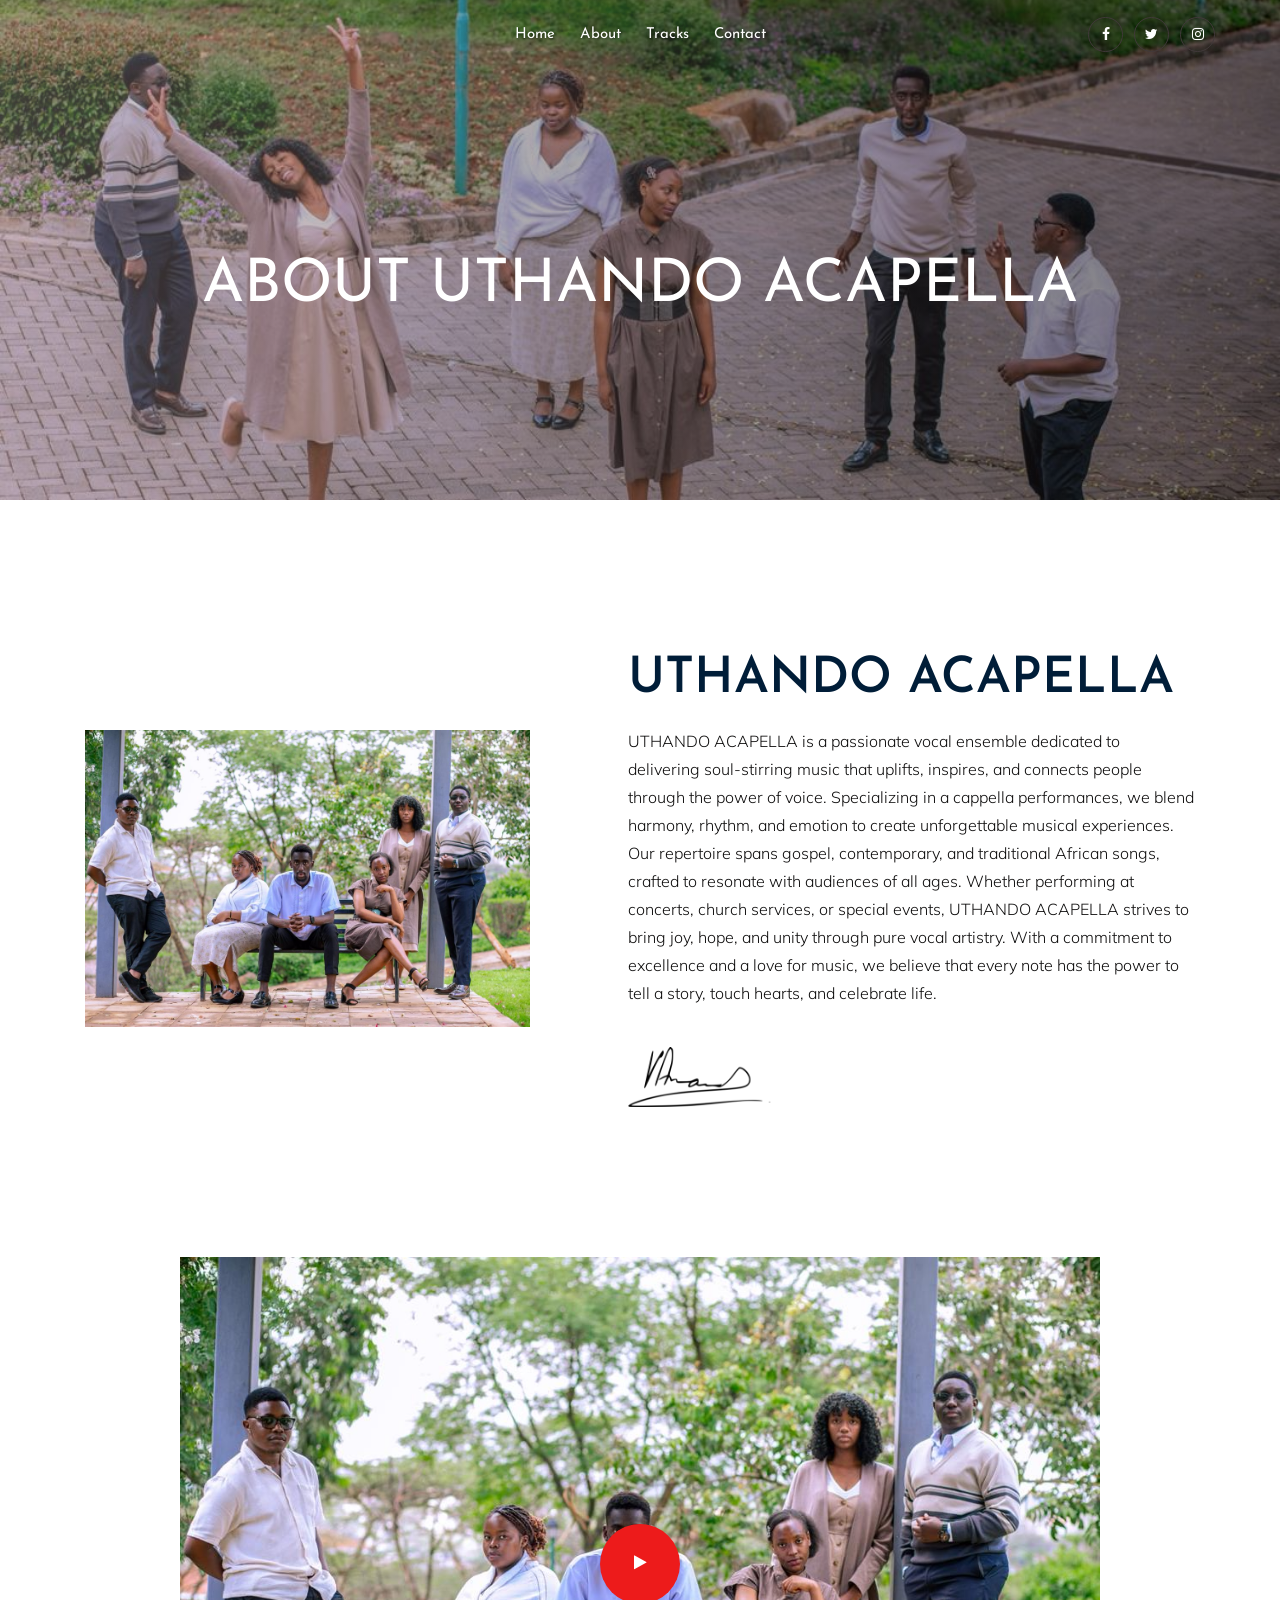
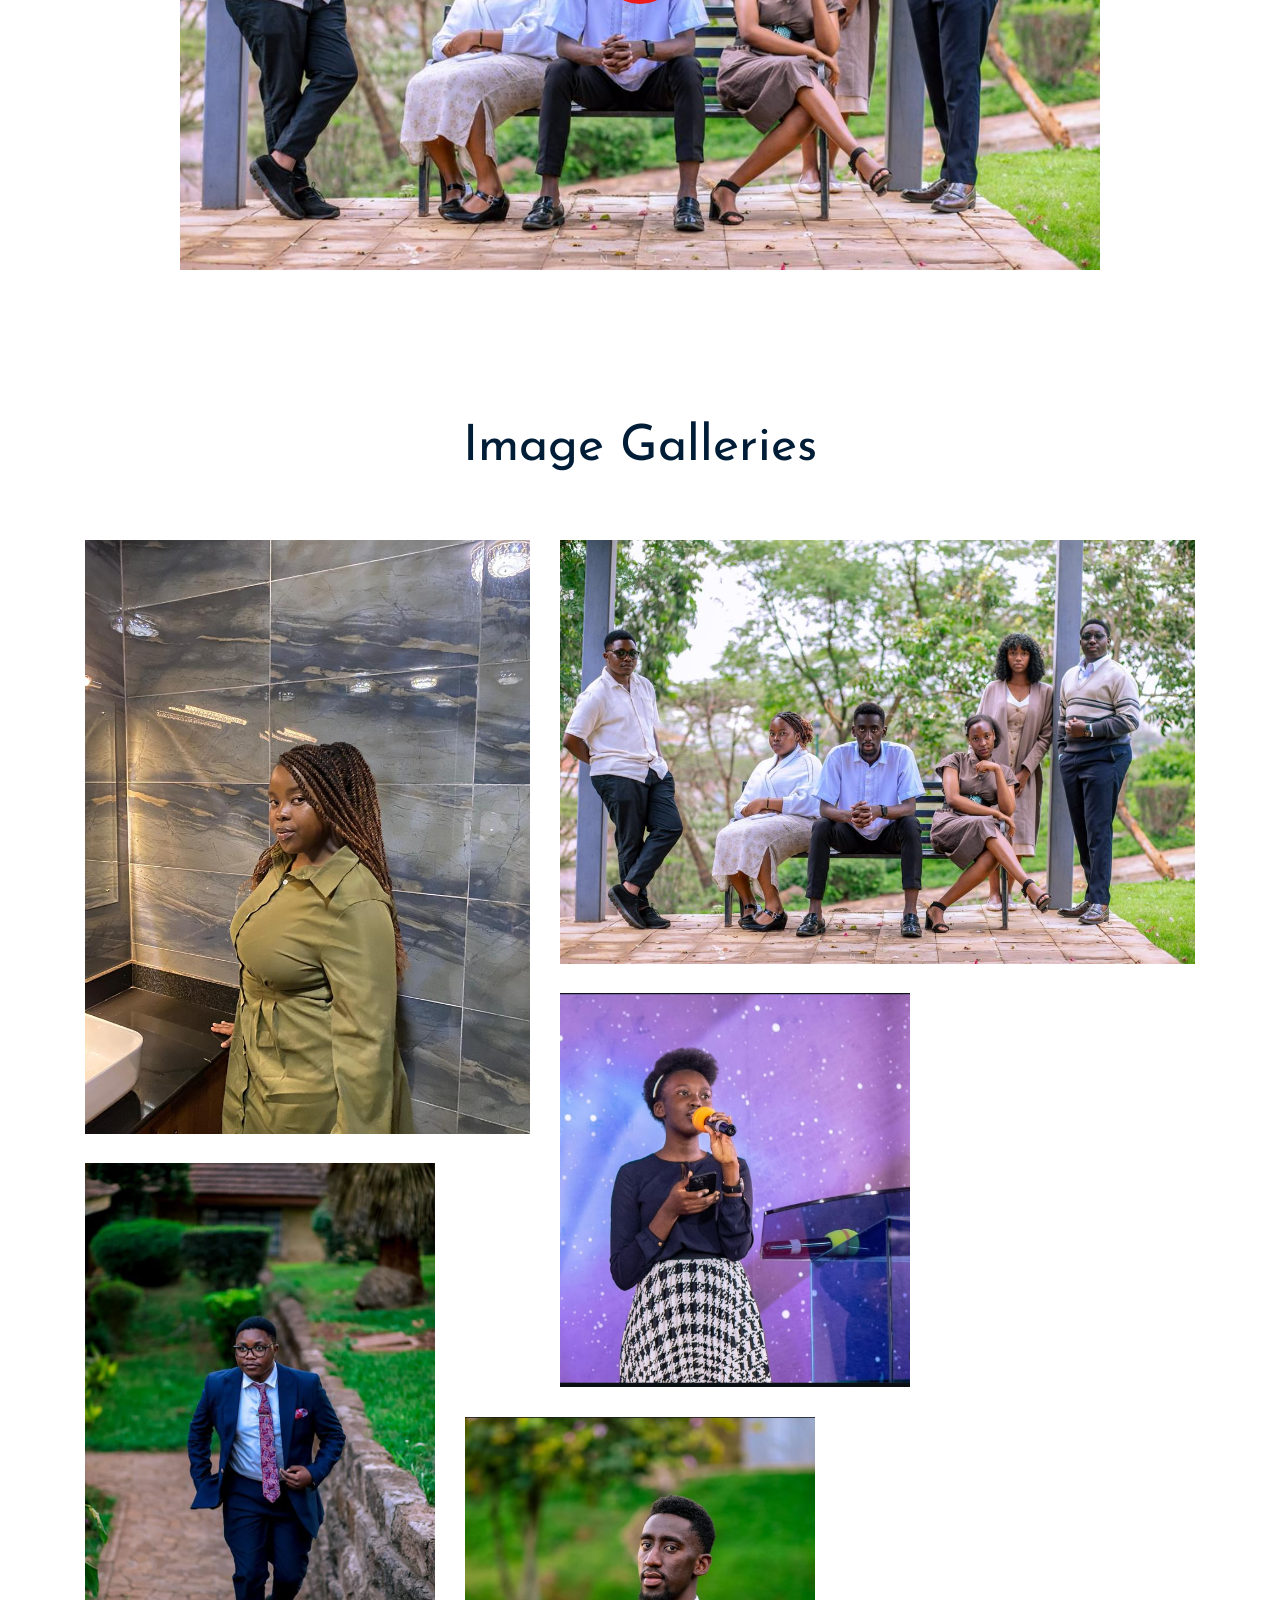
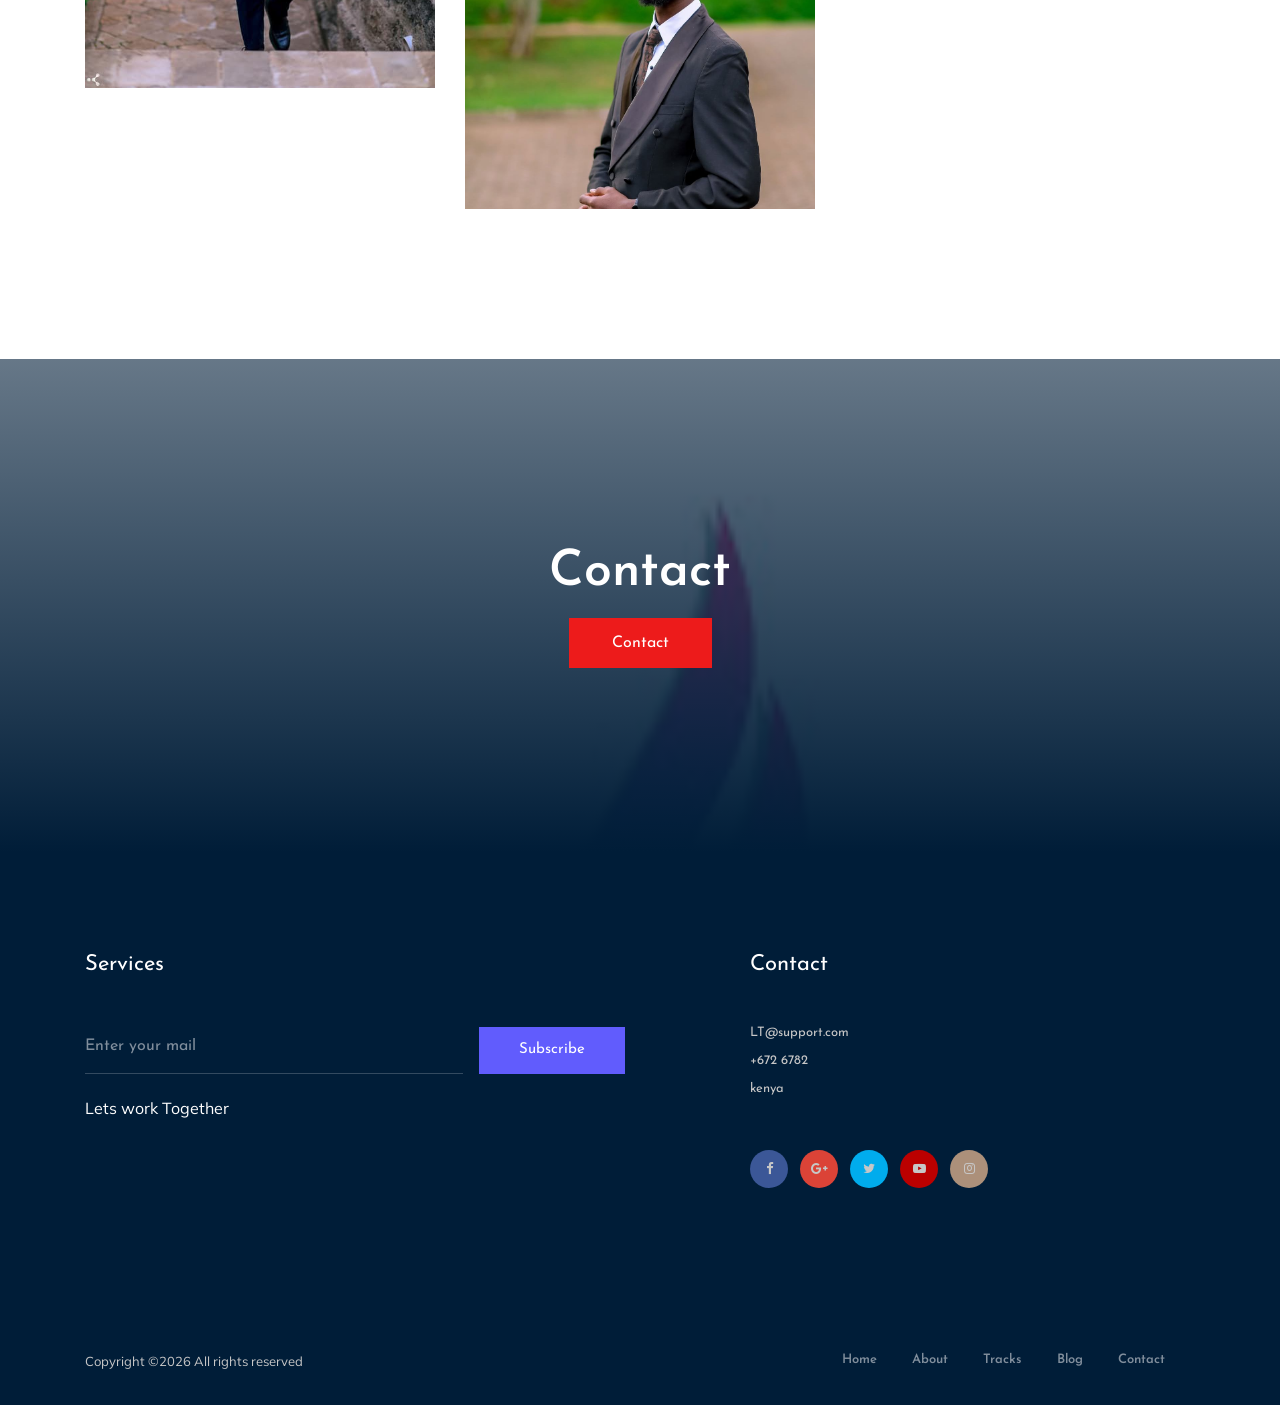
==== commit ce61d40f: "uthando" ====
--- a/about.html
+++ b/about.html
@@ -4,7 +4,7 @@
 <head>
     <meta charset="utf-8">
     <meta http-equiv="x-ua-compatible" content="ie=edge">
-    <title>LIGHT BEARERS</title>
+    <title>UTHANDO ACAPELLA</title>
     <meta name="description" content="">
     <meta name="viewport" content="width=device-width, initial-scale=1">
 
@@ -91,7 +91,7 @@
             <div class="row">
                 <div class="col-xl-12">
                     <div class="text-center bradcam_text">
-                        <h3>About LIGHT BEARERS</h3>
+                        <h3>About UTHANDO ACAPELLA</h3>
                     </div>
                 </div>
             </div>
@@ -106,26 +106,13 @@
             <div class="align-items-center row">
                 <div class="col-xl-5 col-md-6">
                     <div class="about_thumb">
-                        <img class="img-fluid" src="img/li6.jpg" alt="">
+                        <img class="img-fluid" src="img/u3.jpeg" alt="">
                     </div>
                 </div>
                 <div class="col-xl-7 col-md-6">
                     <div class="about_info">
-                        <h3>Light Bearers</h3>
-                        <p>Light Bearers" katika Tanzania inarejelea kundi la uimbaji na huduma ya Kikristo inayojulikana kama The Light Bearers Tanzania (TBT). Kundi hili linafanya kazi chini ya mwavuli wa Kanisa la Waadventista wa Sabato na lina makao yake jijini Dar es Salaam. 
-Facebook
-Facebook
- +2
-Shughuli na Huduma
-Muziki wa Injili: Wanajulikana kwa kurekodi na kutoa nyimbo za injili zenye ujumbe wa kiroho. Baadhi ya kazi zao maarufu ni pamoja na nyimbo kama "Katika Harusi", "Kwa Jina la Baba", na "Umewahi Ongea".
-Uenezaji wa Injili: Mbali na uimbaji, kundi hili linajihusisha na uenezaji wa injili ndani na nje ya nchi kupitia mitandao ya kijamii na matukio ya mubashara.
-Ushirikiano: Wanafanya kazi kwa karibu na studio kama JCB Studioz kwa ajili ya kurekodi sauti na video zao. 
-YouTube
-YouTube
- +4
-Mawasiliano na Mitandao ya Kijamii
-Unaweza kupata kazi zao na kuwasiliana nao kupitia:
-YouTube: The Lightbearers Tz (Zaidi ya wafuasi 57,000).</p>
+                        <h3>UTHANDO ACAPELLA</h3>
+                        <p>UTHANDO ACAPELLA is a passionate vocal ensemble dedicated to delivering soul-stirring music that uplifts, inspires, and connects people through the power of voice. Specializing in a cappella performances, we blend harmony, rhythm, and emotion to create unforgettable musical experiences. Our repertoire spans gospel, contemporary, and traditional African songs, crafted to resonate with audiences of all ages. Whether performing at concerts, church services, or special events, UTHANDO ACAPELLA strives to bring joy, hope, and unity through pure vocal artistry. With a commitment to excellence and a love for music, we believe that every note has the power to tell a story, touch hearts, and celebrate life.</p>
                         <div class="signature">
                             <img src="img/about/signature.png" alt="">
                         </div>
@@ -140,9 +127,9 @@
             <div class="justify-content-center row">
                 <div class="col-xl-10">
                     <div class="image">
-                        <img src="img/li8.jpg" alt="">
+                        <img src="img/u3.jpeg" alt="">
                         <div class="video_btn">
-                            <a class="popup-video" href="https://youtu.be/t5CSvuMrzEg?list=RDt5CSvuMrzEg"><i class="fa fa-play"></i></a>
+                            <a class="popup-video" href="https://youtu.be/GwyUuwtn35c"><i class="fa fa-play"></i></a>
                         </div>
                     </div>
                 </div>
@@ -164,10 +151,10 @@
                     <div class="grid-item col-xl-5 col-lg-5 cat1 col-md-6">
                         <div class="mb-30 single-gallery">
                                 <div class="portfolio-img">
-                                        <img src="img/li 3.jpg" alt="">
+                                        <img src="img/g1.jpeg" alt="">
                                 </div>
                                 <div class="gallery_hover">
-                                    <a  class="popup-image"  href="img/li 3.jpg" class="hover_inner">
+                                    <a  class="popup-image"  href="img/g1.jpeg" class="hover_inner">
                                         <i class="ti-plus"></i>
                                     </a>
                                 </div>
@@ -176,10 +163,10 @@
                     <div class="grid-item col-xl-7 col-lg-7 cat3 cat4 col-md-6">
                         <div class="mb-30 single-gallery">
                                 <div class="portfolio-img">
-                                        <img src="img/li4.jpg" alt="">
+                                        <img src="img/u3.jpeg" alt="">
                                 </div>
                                 <div class="gallery_hover">
-                                        <a class="popup-image" href="img/li4.jpg" class="hover_inner">
+                                        <a class="popup-image" href="img/u3.jpeg" class="hover_inner">
                                             <i class="ti-plus"></i>
                                         </a>
                                 </div>
@@ -188,10 +175,10 @@
                     <div class="grid-item col-xl-4 col-lg-6 cat4 col-md-6">
                         <div class="mb-30 single-gallery">
                                 <div class="portfolio-img">
-                                        <img src="img/li5.jpg" alt="">
+                                        <img src="img/g4.jpeg" alt="">
                                 </div>
                                 <div class="gallery_hover">
-                                        <a class="popup-image" href="img/li5.jpg" class="hover_inner">
+                                        <a class="popup-image" href="img/g4.jpeg" class="hover_inner">
                                             <i class="ti-plus"></i>
                                         </a>
                                 </div>
@@ -200,10 +187,10 @@
                     <div class="grid-item col-xl-4 col-lg-6 cat2 col-md-6">
                         <div class="mb-30 single-gallery">
                             <div class="portfolio-img">
-                                    <img src="img/li6.jpg" alt="">
+                                    <img src="img/talu.jpeg" alt="">
                             </div>
                             <div class="gallery_hover">
-                                    <a class="popup-image" href="img/li6.jpg" class="hover_inner">
+                                    <a class="popup-image" href="img/talu.jpeg" class="hover_inner">
                                         <i class="ti-plus"></i>
                                     </a>
                                 </div>
@@ -212,10 +199,10 @@
                     <div class="grid-item col-xl-4 col-lg-6 cat2 col-md-6">
                         <div class="mb-30 single-gallery">
                             <div class="portfolio-img">
-                                    <img src="img/li7.jpg" alt="">
+                                    <img src="img/b1.jpeg" alt="">
                             </div>
                             <div class="gallery_hover">
-                                    <a class="popup-image" href="img/li8.jpg" class="hover_inner">
+                                    <a class="popup-image" href="img/b1.jpeg" class="hover_inner">
                                         <i class="ti-plus"></i>
                                     </a>
                             </div>
@@ -270,7 +257,7 @@
                                     </a></li>
                                 <li><a href="#">+672 6782
                                     </a></li>
-                                <li><a href="#">Tazania</a></li>
+                                <li><a href="#">kenya</a></li>
                             </ul>
                             <div class="socail_links">
                                 <ul>
--- a/css/style.css
+++ b/css/style.css
@@ -105,7 +105,7 @@
   font-size: 16px;
   font-weight: 300;
   line-height: 28px;
-  color: #727272;
+  color: #0e0d0d;
   margin-bottom: 13px;
   font-family: "Muli", sans-serif;
 }
@@ -142,7 +142,7 @@
 /* line 91, ../../Arafath/CL/Cl November/221. Music/HTML/scss/theme-default.scss */
 *::-webkit-input-placeholder {
   color: #cccccc;
-  font-size: 14px;
+  font-size: 10px;
   opacity: 1;
 }
 
@@ -194,12 +194,12 @@
 
 /* line 132, ../../Arafath/CL/Cl November/221. Music/HTML/scss/theme-default.scss */
 .bg-img-1 {
-  background-image: url(../img/slider/slider-img-1.jpg);
+  background-image: url(../img/li4.jpg);
 }
 
 /* line 135, ../../Arafath/CL/Cl November/221. Music/HTML/scss/theme-default.scss */
 .bg-img-2 {
-  background-image: url(../img/background-img/bg-img-2.jpg);
+  background-image: url(../img/li5.jpg);
 }
 
 /* line 138, ../../Arafath/CL/Cl November/221. Music/HTML/scss/theme-default.scss */
@@ -769,7 +769,7 @@
   margin-top: -40px;
   position: relative;
   z-index: 99;
-  border: 1px solid #ddd;
+  border: 1px solid #141414;
   top: 3px;
   right: 5px;
   top: -36px;
@@ -1073,15 +1073,22 @@
 
 /* line 163, ../../Arafath/CL/Cl November/221. Music/HTML/scss/_header.scss */
 .header-area .main-header-area .main-menu ul li a {
-  color: #fff;
+  color: #fff; /* keeps text white for visibility */
+  text-shadow: 1px 1px 3px rgba(0, 0, 0, 0.6); /* subtle shadow for contrast */
   font-size: 15px;
   text-transform: capitalize;
   font-weight: 400;
   display: inline-block;
-  padding: 0px 0px 0px 0px;
+  padding: 0; /* simplified */
   font-family: "Josefin Sans", sans-serif;
   position: relative;
-  text-transform: capitalize;
+  transition: color 0.3s ease; /* smooth hover effect */
+}
+
+/* Optional hover effect to make menu interactive */
+.header-area .main-header-area .main-menu ul li a:hover {
+  color: #ED1B1B; /* accent color on hover */
+  text-shadow: 1px 1px 4px rgba(0,0,0,0.7); /* slightly stronger shadow */
 }
 
 @media (min-width: 992px) and (max-width: 1200px) {
@@ -1139,7 +1146,7 @@
   position: absolute;
   left: 0;
   top: 160%;
-  background: #fff;
+  background: #1a1919;
   width: 200px;
   z-index: 2;
   box-shadow: 0 0 10px rgba(0, 0, 0, 0.02);
@@ -1266,7 +1273,7 @@
 
 /* line 4, ../../Arafath/CL/Cl November/221. Music/HTML/scss/_slider.scss */
 .slider_bg_2 {
-  background-image: url(../img/li.jpg);
+  background-image: url(../img/li4.jpg);
 }
 
 /* line 8, ../../Arafath/CL/Cl November/221. Music/HTML/scss/_slider.scss */
@@ -1286,7 +1293,7 @@
 
 /* line 17, ../../Arafath/CL/Cl November/221. Music/HTML/scss/_slider.scss */
 .slider_area .single_slider .slider_text h3 {
-  color: #FFF;
+  color: #150606;
   font-family: "Josefin Sans", sans-serif;
   font-size: 100px;
   text-transform: uppercase;
@@ -1332,7 +1339,7 @@
 .slider_area .single_slider .slider_text p {
   font-size: 20px;
   font-weight: 400;
-  color: #D5D5D5;
+  color: #211a1a;
   margin-bottom: 24px;
   margin-top: 10px;
 }
@@ -1371,7 +1378,74 @@
   left: 50%;
   transform: translateX(-50%);
 }
-
+/* ===================== Slider Full Images ===================== */
+
+/* Remove overlay */
+.slide .overlay {
+  display: none !important;
+  background: none !important;
+}
+
+/* Slider default for desktop/laptop */
+.slide {
+  width: 100%;
+  height: 900px; /* or desired desktop height */
+  background-size: cover; /* fills container, good for desktops */
+  background-position: center center;
+  background-repeat: no-repeat;
+  position: relative;
+}
+
+/* Slider content styling */
+.slide .content {
+  position: absolute;
+  top: 50%;
+  left: 50%;
+  transform: translate(-50%, -50%);
+  text-align: center;
+  width: 90%;
+  max-width: 1200px;
+}
+
+.slide .content h1,
+.slide .content p {
+  color: #fff;
+  text-shadow: 2px 2px 8px rgba(0,0,0,0.5);
+}
+
+/* Mobile-specific slider adjustments */
+@media (max-width: 767px) {
+  .slide {
+    height: auto;            /* allow height to adjust to image */
+    min-height: 300px;       /* minimum height to look okay */
+    background-size: contain; /* show full image, no cropping */
+    background-position: center top; /* align top for better look */
+  }
+
+  .slide .content h1 {
+    font-size: 2rem;
+  }
+
+  .slide .content p {
+    font-size: 1rem;
+  }
+}
+
+/* Tablet adjustments (optional) */
+@media (min-width: 768px) and (max-width: 991px) {
+  .slide {
+    height: 600px;
+    background-size: cover;
+  }
+
+  .slide .content h1 {
+    font-size: 2.5rem;
+  }
+
+  .slide .content p {
+    font-size: 1.2rem;
+  }
+}
 /* line 1, ../../Arafath/CL/Cl November/221. Music/HTML/scss/_about.scss */
 .about_area {
   padding-top: 150px;
@@ -3139,17 +3213,17 @@
 
 /* line 4, ../../Arafath/CL/Cl November/221. Music/HTML/scss/_bradcam.scss */
 .breadcam_bg_2 {
-  background-image: url(../img/li6.jpg);
+  background-image: url(../img/u4.jpeg);
 }
 
 /* line 7, ../../Arafath/CL/Cl November/221. Music/HTML/scss/_bradcam.scss */
 .breadcam_bg_3 {
-  background-image: url(../img/li4.jpg);
+  background-image: url(../img/u3.jpeg);
 }
 
 /* line 10, ../../Arafath/CL/Cl November/221. Music/HTML/scss/_bradcam.scss */
 .breadcam_bg_4 {
-  background-image: url(../img/li6.jpg);
+  background-image: url(../img/u2.jpeg);
 }
 
 /* line 13, ../../Arafath/CL/Cl November/221. Music/HTML/scss/_bradcam.scss */
@@ -7467,4 +7541,151 @@
 .send-btn:hover {
   background: #1ebe5d;
 }
+/* ================= HEADER ================= */
+.custom-header {
+  position: fixed;
+  width: 100%;
+  top: 0;
+  background: rgba(0, 0, 0, 0.2); /* slightly transparent */
+  padding: 15px 50px;
+  z-index: 1000;
+  backdrop-filter: blur(6px);
+}
+
+.nav-container {
+  display: flex;
+  justify-content: space-between;
+  align-items: center;
+}
+
+.logo {
+  color: #fff;
+  font-size: 22px;
+  font-weight: bold;
+}
+
+.nav-links a {
+  color: #fff;
+  margin: 0 15px;
+  text-decoration: none;
+  transition: 0.3s;
+  font-weight: 500;
+}
+
+.nav-links a:hover,
+.nav-links .active {
+  color: #25D366;
+}
+
+.menu-toggle {
+  display: none;
+  color: white;
+  font-size: 24px;
+  cursor: pointer;
+}
+
+/* ================= HERO SLIDER ================= */
+.hero {
+  height: 100vh;
+  position: relative;
+  overflow: hidden;
+}
+
+/* Slides */
+.slide {
+  position: absolute;
+  width: 100%;
+  height: 100%;
+  background-size: cover;
+  background-position: center;
+  opacity: 0;
+  transition: opacity 1s ease-in-out;
+}
+
+.slide.active {
+  opacity: 1;
+}
+
+/* 🔥 LIGHTER OVERLAY (FIXED) */
+.overlay {
+  position: absolute;
+  width: 100%;
+  height: 100%;
+  background: linear-gradient(
+    to bottom,
+    rgba(0, 0, 0, 0.20),
+    rgba(0, 0, 0, 0.40)
+  );
+}
+
+/* CONTENT */
+.content {
+  position: absolute;
+  top: 50%;
+  left: 50%;
+  transform: translate(-50%, -50%);
+  color: white;
+  text-align: center;
+  width: 90%;
+}
+
+/* TEXT FIX (VISIBLE + CLEAN) */
+.content h1 {
+  font-size: 60px;
+  margin-bottom: 10px;
+  color: #fff;
+  text-shadow: 0 5px 20px rgba(0,0,0,0.7);
+  letter-spacing: 2px;
+}
+
+.content p {
+  font-size: 20px;
+  margin-bottom: 20px;
+  color: #f1f1f1;
+  text-shadow: 0 3px 10px rgba(0,0,0,0.6);
+}
+
+/* BUTTON */
+.btn {
+  padding: 12px 30px;
+  background: #25D366;
+  color: white;
+  text-decoration: none;
+  border-radius: 6px;
+  transition: 0.3s;
+  font-weight: 500;
+}
+
+.btn:hover {
+  background: #1ebe5d;
+  transform: translateY(-2px);
+}
+
+/* ================= MOBILE ================= */
+@media(max-width:768px){
+
+  .custom-header {
+    padding: 10px 20px;
+  }
+
+  .nav-links {
+    display: none;
+  }
+
+  .menu-toggle {
+    display: block;
+  }
+
+  .content h1 {
+    font-size: 32px;
+  }
+
+  .content p {
+    font-size: 16px;
+  }
+
+  .btn {
+    padding: 10px 20px;
+  }
+}
 /*# sourceMappingURL=style.css.map */
